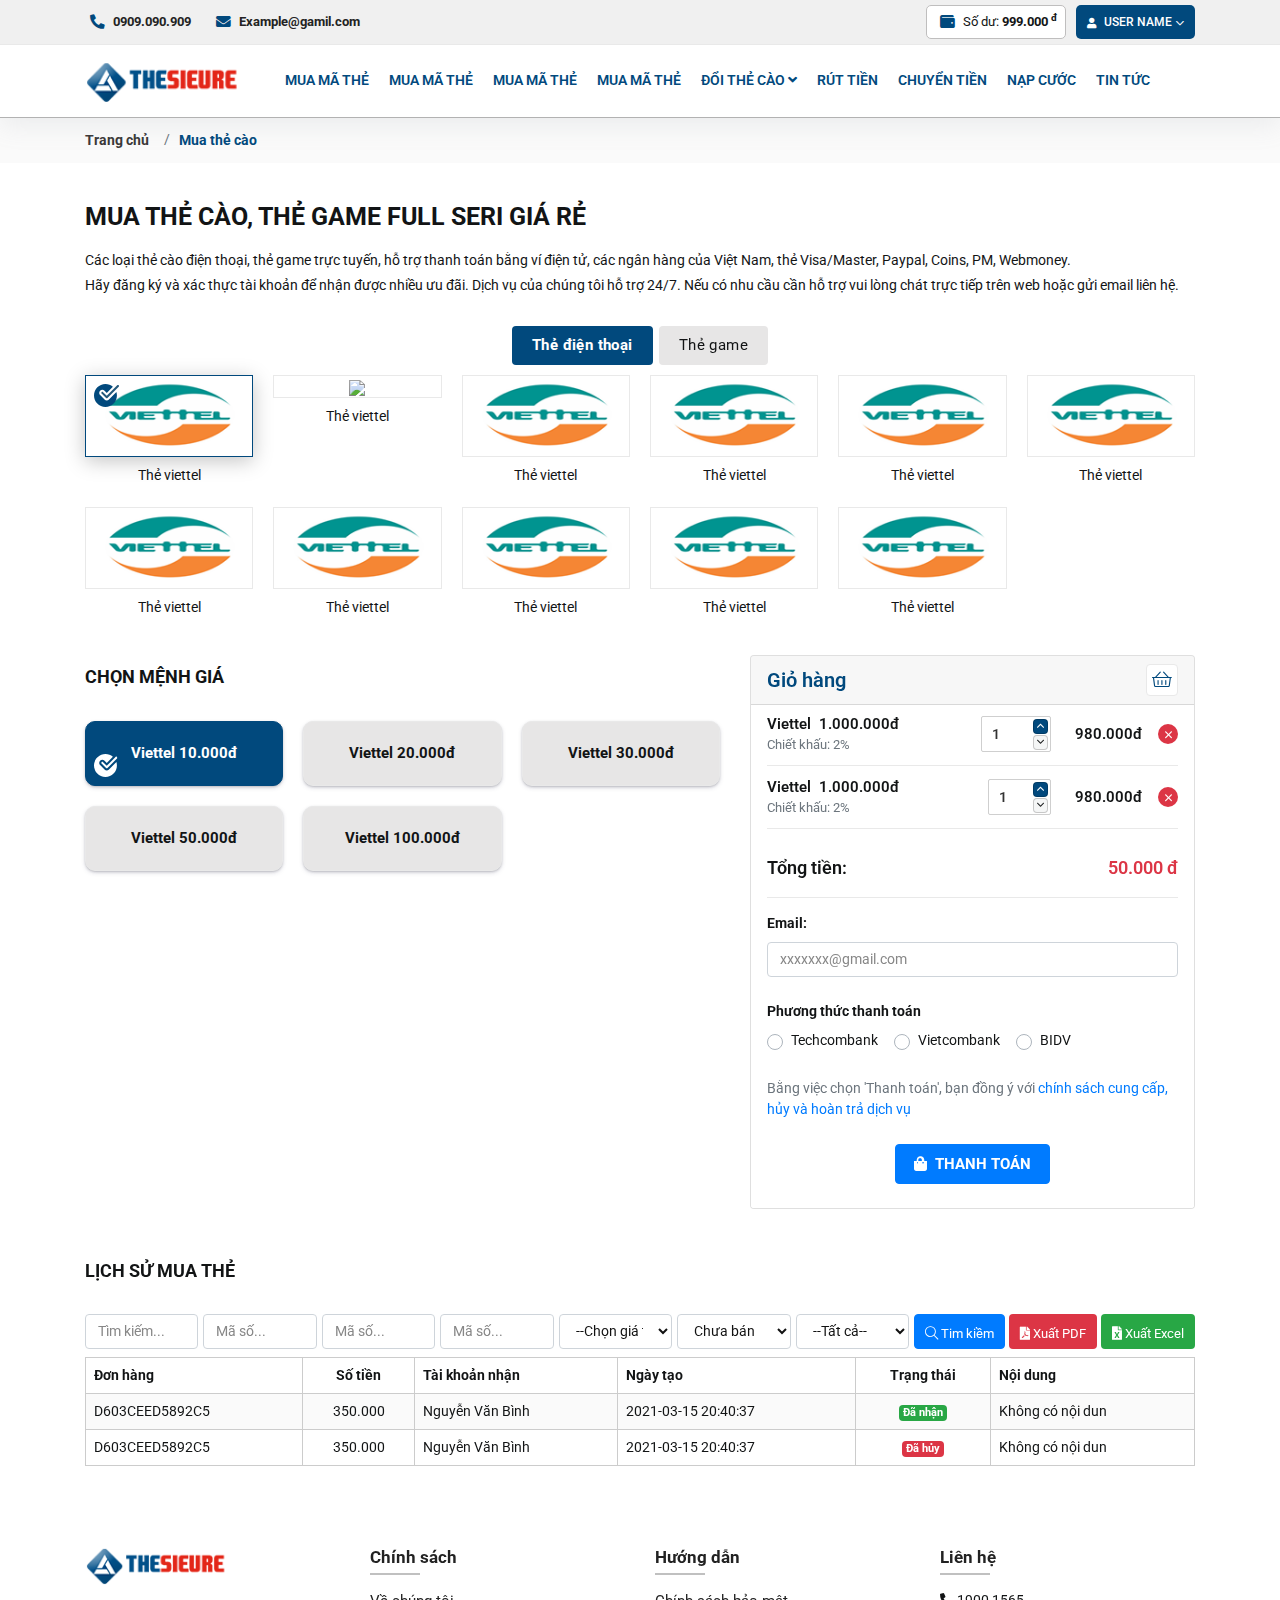
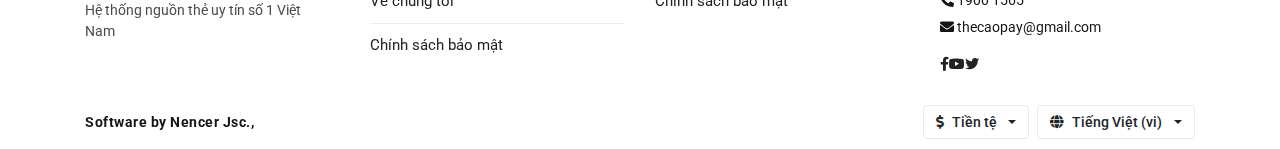
==== mua-ma-the.html @ 8dbbf6b9 "Update" ====
<!DOCTYPE html>
<html lang="vi">
<head>
    <meta charset="UTF-8">
    <meta name="viewport"
          content="width=device-width, user-scalable=no, initial-scale=1.0, maximum-scale=1.0, minimum-scale=1.0">

    <title>Thẻ siêu rẻ V2</title>
    <meta name="description" content="Thẻ siêu rẻ V2">
    <meta name="author" content="">

    <meta property="og:title" content="Thẻ siêu rẻ V2">
    <meta property="og:type" content="website">
    <meta property="og:url" content="">
    <meta property="og:description" content="Thẻ siêu rẻ V2">
    <meta property="og:image" content="">

    <link rel="icon" href="/assets/images/favicon.png">
    <link rel="apple-touch-icon" href="/assets/images/favicon.png">

    <style>
        :root {
            --primary-color: #01497D;
            --primary-rgb: 1, 73, 125;
            --primary-hover: #0e68a9;
            --secondary-color: #E42D1F;
            --secondary-rgb: 228, 45, 31;
            --secondary-hover: #f03c2e;
            --color-body: #fafafa;
            --color-border: #e9e9e9;
            --color-dark: #121415;
            --color-dark-gray: #444748;
            --color-gray: #6a6868;
            --transition: .3s all ease-in-out;
        }
    </style>
    <link rel="stylesheet"
          href="https://fonts.googleapis.com/css2?family=Roboto:ital,wght@0,300;0,400;0,500;0,700;1,300;1,400;1,500;1,700&display=swap">
    <link rel="stylesheet" href="./assets/plugins/bootstrap/bootstrap.min.css">
    <link rel="stylesheet" href="./assets/plugins/fancybox/fancybox.min.css">
    <link rel="stylesheet" href="./assets/plugins/swiper/swiper-bundle.min.css">
    <link rel="stylesheet" href="./assets/plugins/select2/css/select2.min.css">
    <link rel="stylesheet" href="./assets/plugins/waves/waves.min.css">
    <link rel="stylesheet" href="./assets/plugins/sweetalert2/sweetalert2.min.css">
    <link rel="stylesheet" href="./assets/fonts/fontawesome/css/all.min.css">
    <link rel="stylesheet" href="./assets/css/style.css">
</head>
<body>

<header id="header" class="header">
    <div class="header-top">
        <div class="container">
            <div class="row align-items-center">
                <div class="col-md-6">
                    <div class="header-inner_contact d-lg-flex align-items-center justify-content-start">
                        <div class="header-inner_contact__item">
                            <a href="tel:0909090909">
                                <span>
                                    <i class="fas fa-phone-alt"></i>
                                </span>
                                0909.090.909
                            </a>
                        </div>
                        <div class="header-inner_contact__item">
                            <a href="mailto:example@gmail.com">
                                <span>
                                    <i class="fas fa-envelope"></i>
                                </span>
                                Example@gamil.com
                            </a>
                        </div>
                    </div>
                </div>
                <div class="col-md-6">
                    <div class="header-inner_user d-lg-flex align-items-center justify-content-end">
                        <div class="header-inner_user__item d-none">
                            <a href="dang-nhap.html" class="btn btn-login waves-effect waves-light">
                                <i class="fas fa-sign-in-alt mr-2"></i>
                                Đăng nhập
                            </a>
                        </div>
                        <div class="header-inner_user__item d-none">
                            <a href="dang-ky.html" class="btn btn-register waves-effect waves-light">
                                <i class="fas fa-user-plus mr-2"></i>
                                Đăng ký
                            </a>
                        </div>
                        <div class="header-inner_user__item">
                            <span class="header-inner_user__price">
                                <span>
                                    <i class="fas fa-wallet"></i>
                                </span>
                                Số dư:&nbsp;
                                <b>999.000 <sup>đ</sup></b>
                            </span>
                        </div>
                        <div class="header-inner_user__item">
                            <button type="button" class="btn btn-login waves-effect waves-light">
                                <i class="fas fa-user mr-2"></i>
                                User name
                                <i class="fal fa-angle-down btn-arrow ml-1"></i>
                            </button>
                            <ul class="list-unstyled mb-0">
                                <li>
                                    <a href="">
                                        <i class="fas fa-caret-right"></i>
                                        Thông tin tài khoản
                                    </a>
                                </li>
                                <li>
                                    <a href="">
                                        <i class="fas fa-caret-right"></i>
                                        Quỹ số dư
                                    </a>
                                </li>
                                <li>
                                    <a href="">
                                        <i class="fas fa-caret-right"></i>
                                        Kết nối API
                                    </a>
                                </li>
                                <li>
                                    <a href="">
                                        <i class="fas fa-caret-right"></i>
                                        Lịch sử mua thẻ
                                    </a>
                                </li>
                                <li>
                                    <a href="">
                                        <i class="fas fa-caret-right"></i>
                                        Nạp quỹ
                                    </a>
                                </li>
                                <li>
                                    <a href="">
                                        <i class="fas fa-caret-right"></i>
                                        Rút quỹ
                                    </a>
                                </li>
                            </ul>
                        </div>
                    </div>
                </div>
            </div>
        </div>
    </div>
    <div class="header-inner">
        <div class="container">
            <div class="row align-items-center">
                <div class="col-lg-2">
                    <div class="header-inner_logo">
                        <a href="index.html">
                            <img class="header-inner_logo__image" src="./assets/images/logo.png" alt="">
                        </a>
                        <div id="user-mobile" class="header-inner_mobile__user d-block d-lg-none">
                            <a id="call-user_mobile" href="javascript:void(0)">
                                <i class="fas fa-user"></i>
                                User name
                            </a>
                            <ul class="list-unstyled mb-0">
                                <!--
                                <li>
                                    <a href="dang-nhap.html">Đăng nhập</a>
                                </li>
                                <li>
                                    <a href="dang-ky.html">Đăng ký</a>
                                </li>
                                -->
                                <li class="wallet">
                                    <span>
                                        <i class="fas fa-wallet"></i>
                                    </span>
                                    Số dư:&nbsp;
                                    <b>999.000 <sup>đ</sup></b>
                                </li>
                                <li>
                                    <a href="">
                                        <i class="fas fa-caret-right"></i>
                                        Thông tin tài khoản
                                    </a>
                                </li>
                                <li>
                                    <a href="">
                                        <i class="fas fa-caret-right"></i>
                                        Quỹ số dư
                                    </a>
                                </li>
                                <li>
                                    <a href="">
                                        <i class="fas fa-caret-right"></i>
                                        Kết nối API
                                    </a>
                                </li>
                                <li>
                                    <a href="">
                                        <i class="fas fa-caret-right"></i>
                                        Lịch sử mua thẻ
                                    </a>
                                </li>
                                <li>
                                    <a href="">
                                        <i class="fas fa-caret-right"></i>
                                        Nạp quỹ
                                    </a>
                                </li>
                                <li>
                                    <a href="">
                                        <i class="fas fa-caret-right"></i>
                                        Rút quỹ
                                    </a>
                                </li>
                            </ul>
                        </div>
                        <div class="header-inner_hamburger d-block d-lg-none">
                            <button type="button" class="no-animation" id="call-header_mobile">
                                <span></span>
                                <span></span>
                                <span></span>
                            </button>
                        </div>
                    </div>
                </div>
                <div class="col-lg-10 mobile-no_relative">
                    <div class="d-lg-flex align-items-center justify-content-between">
                        <div class="header-inner_nav">
                            <ul class="list-unstyled mb-0" id="hasMenuTopUp">
                                <li>
                                    <a href="mua-ma-the.html">
                                        Mua mã thẻ
                                    </a>
                                </li>
                                <li>
                                    <a href="mua-ma-the.html">
                                        Mua mã thẻ
                                    </a>
                                </li>
                                <li>
                                    <a href="mua-ma-the.html">
                                        Mua mã thẻ
                                    </a>
                                </li>
                                <li>
                                    <a href="mua-ma-the.html">
                                        Mua mã thẻ
                                    </a>
                                </li>
                                <li>
                                    <a href="doi-the-cao.html">
                                        Đổi thẻ cào
                                        <i class="fas fa-angle-down"></i>
                                    </a>
                                    <ul class="list-unstyled mb-0">
                                        <li>
                                            <a href="">
                                                Đổi thẻ cào
                                            </a>
                                        </li>
                                        <li>
                                            <a href="#">
                                                Đổi thẻ cào
                                            </a>
                                        </li>
                                        <li>
                                            <a href="#">
                                                Đổi thẻ cào
                                            </a>
                                        </li>
                                        <li>
                                            <a href="#">
                                                Đổi thẻ cào
                                            </a>
                                        </li>
                                        <li>
                                            <a href="#">
                                                Đổi thẻ cào
                                            </a>
                                        </li>
                                    </ul>
                                </li>
                                <li>
                                    <a href="rut-tien.html">
                                        Rút tiền
                                    </a>
                                </li>
                                <li>
                                    <a href="chuyen-tien.html">
                                        Chuyển tiền
                                    </a>
                                </li>
                                <li>
                                    <a href="nap-cuoc.html">
                                        Nạp cước
                                    </a>
                                </li>
                                <li>
                                    <a href="tin-tuc.html">
                                        Tin tức
                                    </a>
                                </li>
                            </ul>
                        </div>
                        <div class="header-overlay" id="header-overlay"></div>
                    </div>
                </div>
            </div>
        </div>
    </div>
</header>

<div id="main" class="main">
    <div class="section-breadcrumb">
        <div class="container">
            <div class="row">
                <div class="col-12">
                    <ol class="breadcrumb">
                        <li class="breadcrumb-item">
                            <a href="index.html">Trang chủ</a>
                        </li>
                        <li class="breadcrumb-item active"><span>Mua thẻ cào</span></li>
                    </ol>
                </div>
            </div>
        </div>
    </div>
    <div class="section-gap">
        <div class="container">
            <div class="row">
                <div class="col-12">
                    <div class="section-heading">
                        <h1 class="section-heading_title text-left">
                            MUA THẺ CÀO, THẺ GAME FULL SERI GIÁ RẺ
                        </h1>
                        <div class="section-heading_desc">
                            <p>Các loại thẻ cào điện thoại, thẻ game trực tuyến, hỗ trợ thanh toán bằng ví điện tử, các
                                ngân hàng của Việt Nam, thẻ Visa/Master, Paypal, Coins, PM, Webmoney.
                            <p>Hãy đăng ký và xác thực tài khoản để nhận được nhiều ưu đãi. Dịch vụ của chúng tôi hỗ trợ
                                24/7. Nếu có nhu cầu cần hỗ trợ vui lòng chát trực tiếp trên web hoặc gửi email liên hệ.
                            </p>
                        </div>
                    </div>
                </div>
            </div>
            <div class="row">
                <div class="col-md-12">
                    <div class="section-tab section-page_tab">
                        <ul class="nav nav-tabs">
                            <li class="nav-item">
                                <a class="nav-link active" id="mobi-tab" data-toggle="tab" href="#mobi">
                                    Thẻ điện thoại
                                </a>
                            </li>
                            <li class="nav-item">
                                <a class="nav-link" id="game-tab" data-toggle="tab" href="#game">
                                    Thẻ game
                                </a>
                            </li>
                        </ul>
                    </div>
                    <div class="tab-content section-tab_content">
                        <div class="tab-pane fade active show" id="mobi">
                            <div class="row row-10 row-cols-lg-6 row-cols-md-4 row-cols-2">
                                <div class="col">
                                    <div class="mb-3 card-change_new">
                                        <div class="card-change active" data-toggle="tab" href="#option11">
                                            <img src="./assets/images/card/the-viettel.png">
                                            <svg width="30" height="28" viewBox="0 0 30 28" fill="none"
                                                 xmlns="http://www.w3.org/2000/svg">
                                                <path d="M17.9636 18.8194C17.2561 19.5282 16.3136 19.9183 15.3123 19.9183C14.3111 19.9183 13.3686 19.5282 12.6612 18.8194L7.34863 13.5071C6.64002 12.7994 6.25001 11.8571 6.25001 10.8558C6.25001 9.85442 6.64002 8.91213 7.34863 8.20466C8.0561 7.49582 8.99862 7.10581 9.99997 7.10581C11.0011 7.10581 11.9436 7.49582 12.6511 8.20466L15.3123 10.8645L22.6586 3.51835C20.2586 1.47217 17.1511 0.230957 13.7499 0.230957C6.15617 0.230957 0 6.38713 0 13.9807C0 21.5744 6.15617 27.7306 13.7499 27.7306C21.3435 27.7306 27.4996 21.5744 27.4996 13.9807C27.4996 12.5595 27.2836 11.1895 26.8835 9.89951L17.9636 18.8194Z"
                                                      fill="var(--primary-color)"/>
                                                <path d="M15.3123 17.4181C14.9923 17.4181 14.6723 17.2956 14.4286 17.0519L9.11627 11.7394C8.62738 11.2507 8.62738 10.4606 9.11627 9.97195C9.60493 9.48307 10.3948 9.48307 10.8837 9.97195L15.3123 14.4005L27.8661 1.84696C28.3547 1.3583 29.1446 1.3583 29.6335 1.84696C30.1221 2.33585 30.1221 3.12571 29.6335 3.6146L16.196 17.0519C15.9524 17.2956 15.6322 17.4181 15.3123 17.4181Z"
                                                      fill="#25597B"/>
                                            </svg>
                                        </div>
                                        <div class="card-change_title">
                                            <a href="">
                                                Thẻ viettel
                                            </a>
                                        </div>
                                    </div>
                                </div>
                                <div class="col">
                                    <div class="mb-3 card-change_new">
                                        <div class="card-change" data-toggle="tab" href="#option12">
                                            <img src="https://thedientu.com/storage/userfiles/images/thecao/the-oncash.png">
                                            <svg width="30" height="28" viewBox="0 0 30 28" fill="none"
                                                 xmlns="http://www.w3.org/2000/svg">
                                                <path d="M17.9636 18.8194C17.2561 19.5282 16.3136 19.9183 15.3123 19.9183C14.3111 19.9183 13.3686 19.5282 12.6612 18.8194L7.34863 13.5071C6.64002 12.7994 6.25001 11.8571 6.25001 10.8558C6.25001 9.85442 6.64002 8.91213 7.34863 8.20466C8.0561 7.49582 8.99862 7.10581 9.99997 7.10581C11.0011 7.10581 11.9436 7.49582 12.6511 8.20466L15.3123 10.8645L22.6586 3.51835C20.2586 1.47217 17.1511 0.230957 13.7499 0.230957C6.15617 0.230957 0 6.38713 0 13.9807C0 21.5744 6.15617 27.7306 13.7499 27.7306C21.3435 27.7306 27.4996 21.5744 27.4996 13.9807C27.4996 12.5595 27.2836 11.1895 26.8835 9.89951L17.9636 18.8194Z"
                                                      fill="var(--primary-color)"/>
                                                <path d="M15.3123 17.4181C14.9923 17.4181 14.6723 17.2956 14.4286 17.0519L9.11627 11.7394C8.62738 11.2507 8.62738 10.4606 9.11627 9.97195C9.60493 9.48307 10.3948 9.48307 10.8837 9.97195L15.3123 14.4005L27.8661 1.84696C28.3547 1.3583 29.1446 1.3583 29.6335 1.84696C30.1221 2.33585 30.1221 3.12571 29.6335 3.6146L16.196 17.0519C15.9524 17.2956 15.6322 17.4181 15.3123 17.4181Z"
                                                      fill="#25597B"/>
                                            </svg>
                                        </div>
                                        <div class="card-change_title">
                                            <a href="">
                                                Thẻ viettel
                                            </a>
                                        </div>
                                    </div>
                                </div>
                                <div class="col">
                                    <div class="mb-3 card-change_new">
                                        <div class="card-change" data-toggle="tab" href="#option12">
                                            <img src="./assets/images/card/the-viettel.png">
                                            <svg width="30" height="28" viewBox="0 0 30 28" fill="none"
                                                 xmlns="http://www.w3.org/2000/svg">
                                                <path d="M17.9636 18.8194C17.2561 19.5282 16.3136 19.9183 15.3123 19.9183C14.3111 19.9183 13.3686 19.5282 12.6612 18.8194L7.34863 13.5071C6.64002 12.7994 6.25001 11.8571 6.25001 10.8558C6.25001 9.85442 6.64002 8.91213 7.34863 8.20466C8.0561 7.49582 8.99862 7.10581 9.99997 7.10581C11.0011 7.10581 11.9436 7.49582 12.6511 8.20466L15.3123 10.8645L22.6586 3.51835C20.2586 1.47217 17.1511 0.230957 13.7499 0.230957C6.15617 0.230957 0 6.38713 0 13.9807C0 21.5744 6.15617 27.7306 13.7499 27.7306C21.3435 27.7306 27.4996 21.5744 27.4996 13.9807C27.4996 12.5595 27.2836 11.1895 26.8835 9.89951L17.9636 18.8194Z"
                                                      fill="var(--primary-color)"/>
                                                <path d="M15.3123 17.4181C14.9923 17.4181 14.6723 17.2956 14.4286 17.0519L9.11627 11.7394C8.62738 11.2507 8.62738 10.4606 9.11627 9.97195C9.60493 9.48307 10.3948 9.48307 10.8837 9.97195L15.3123 14.4005L27.8661 1.84696C28.3547 1.3583 29.1446 1.3583 29.6335 1.84696C30.1221 2.33585 30.1221 3.12571 29.6335 3.6146L16.196 17.0519C15.9524 17.2956 15.6322 17.4181 15.3123 17.4181Z"
                                                      fill="#25597B"/>
                                            </svg>
                                        </div>
                                        <div class="card-change_title">
                                            <a href="">
                                                Thẻ viettel
                                            </a>
                                        </div>
                                    </div>
                                </div>
                                <div class="col">
                                    <div class="mb-3 card-change_new">
                                        <div class="card-change" data-toggle="tab" href="#option12">
                                            <img src="./assets/images/card/the-viettel.png">
                                            <svg width="30" height="28" viewBox="0 0 30 28" fill="none"
                                                 xmlns="http://www.w3.org/2000/svg">
                                                <path d="M17.9636 18.8194C17.2561 19.5282 16.3136 19.9183 15.3123 19.9183C14.3111 19.9183 13.3686 19.5282 12.6612 18.8194L7.34863 13.5071C6.64002 12.7994 6.25001 11.8571 6.25001 10.8558C6.25001 9.85442 6.64002 8.91213 7.34863 8.20466C8.0561 7.49582 8.99862 7.10581 9.99997 7.10581C11.0011 7.10581 11.9436 7.49582 12.6511 8.20466L15.3123 10.8645L22.6586 3.51835C20.2586 1.47217 17.1511 0.230957 13.7499 0.230957C6.15617 0.230957 0 6.38713 0 13.9807C0 21.5744 6.15617 27.7306 13.7499 27.7306C21.3435 27.7306 27.4996 21.5744 27.4996 13.9807C27.4996 12.5595 27.2836 11.1895 26.8835 9.89951L17.9636 18.8194Z"
                                                      fill="var(--primary-color)"/>
                                                <path d="M15.3123 17.4181C14.9923 17.4181 14.6723 17.2956 14.4286 17.0519L9.11627 11.7394C8.62738 11.2507 8.62738 10.4606 9.11627 9.97195C9.60493 9.48307 10.3948 9.48307 10.8837 9.97195L15.3123 14.4005L27.8661 1.84696C28.3547 1.3583 29.1446 1.3583 29.6335 1.84696C30.1221 2.33585 30.1221 3.12571 29.6335 3.6146L16.196 17.0519C15.9524 17.2956 15.6322 17.4181 15.3123 17.4181Z"
                                                      fill="#25597B"/>
                                            </svg>
                                        </div>
                                        <div class="card-change_title">
                                            <a href="">
                                                Thẻ viettel
                                            </a>
                                        </div>
                                    </div>
                                </div>
                                <div class="col">
                                    <div class="mb-3 card-change_new">
                                        <div class="card-change" data-toggle="tab" href="#option12">
                                            <img src="./assets/images/card/the-viettel.png">
                                            <svg width="30" height="28" viewBox="0 0 30 28" fill="none"
                                                 xmlns="http://www.w3.org/2000/svg">
                                                <path d="M17.9636 18.8194C17.2561 19.5282 16.3136 19.9183 15.3123 19.9183C14.3111 19.9183 13.3686 19.5282 12.6612 18.8194L7.34863 13.5071C6.64002 12.7994 6.25001 11.8571 6.25001 10.8558C6.25001 9.85442 6.64002 8.91213 7.34863 8.20466C8.0561 7.49582 8.99862 7.10581 9.99997 7.10581C11.0011 7.10581 11.9436 7.49582 12.6511 8.20466L15.3123 10.8645L22.6586 3.51835C20.2586 1.47217 17.1511 0.230957 13.7499 0.230957C6.15617 0.230957 0 6.38713 0 13.9807C0 21.5744 6.15617 27.7306 13.7499 27.7306C21.3435 27.7306 27.4996 21.5744 27.4996 13.9807C27.4996 12.5595 27.2836 11.1895 26.8835 9.89951L17.9636 18.8194Z"
                                                      fill="var(--primary-color)"/>
                                                <path d="M15.3123 17.4181C14.9923 17.4181 14.6723 17.2956 14.4286 17.0519L9.11627 11.7394C8.62738 11.2507 8.62738 10.4606 9.11627 9.97195C9.60493 9.48307 10.3948 9.48307 10.8837 9.97195L15.3123 14.4005L27.8661 1.84696C28.3547 1.3583 29.1446 1.3583 29.6335 1.84696C30.1221 2.33585 30.1221 3.12571 29.6335 3.6146L16.196 17.0519C15.9524 17.2956 15.6322 17.4181 15.3123 17.4181Z"
                                                      fill="#25597B"/>
                                            </svg>
                                        </div>
                                        <div class="card-change_title">
                                            <a href="">
                                                Thẻ viettel
                                            </a>
                                        </div>
                                    </div>
                                </div>
                                <div class="col">
                                    <div class="mb-3 card-change_new">
                                        <div class="card-change" data-toggle="tab" href="#option12">
                                            <img src="./assets/images/card/the-viettel.png">
                                            <svg width="30" height="28" viewBox="0 0 30 28" fill="none"
                                                 xmlns="http://www.w3.org/2000/svg">
                                                <path d="M17.9636 18.8194C17.2561 19.5282 16.3136 19.9183 15.3123 19.9183C14.3111 19.9183 13.3686 19.5282 12.6612 18.8194L7.34863 13.5071C6.64002 12.7994 6.25001 11.8571 6.25001 10.8558C6.25001 9.85442 6.64002 8.91213 7.34863 8.20466C8.0561 7.49582 8.99862 7.10581 9.99997 7.10581C11.0011 7.10581 11.9436 7.49582 12.6511 8.20466L15.3123 10.8645L22.6586 3.51835C20.2586 1.47217 17.1511 0.230957 13.7499 0.230957C6.15617 0.230957 0 6.38713 0 13.9807C0 21.5744 6.15617 27.7306 13.7499 27.7306C21.3435 27.7306 27.4996 21.5744 27.4996 13.9807C27.4996 12.5595 27.2836 11.1895 26.8835 9.89951L17.9636 18.8194Z"
                                                      fill="var(--primary-color)"/>
                                                <path d="M15.3123 17.4181C14.9923 17.4181 14.6723 17.2956 14.4286 17.0519L9.11627 11.7394C8.62738 11.2507 8.62738 10.4606 9.11627 9.97195C9.60493 9.48307 10.3948 9.48307 10.8837 9.97195L15.3123 14.4005L27.8661 1.84696C28.3547 1.3583 29.1446 1.3583 29.6335 1.84696C30.1221 2.33585 30.1221 3.12571 29.6335 3.6146L16.196 17.0519C15.9524 17.2956 15.6322 17.4181 15.3123 17.4181Z"
                                                      fill="#25597B"/>
                                            </svg>
                                        </div>
                                        <div class="card-change_title">
                                            <a href="">
                                                Thẻ viettel
                                            </a>
                                        </div>
                                    </div>
                                </div>
                                <div class="col">
                                    <div class="mb-3 card-change_new">
                                        <div class="card-change" data-toggle="tab" href="#option12">
                                            <img src="./assets/images/card/the-viettel.png">
                                            <svg width="30" height="28" viewBox="0 0 30 28" fill="none"
                                                 xmlns="http://www.w3.org/2000/svg">
                                                <path d="M17.9636 18.8194C17.2561 19.5282 16.3136 19.9183 15.3123 19.9183C14.3111 19.9183 13.3686 19.5282 12.6612 18.8194L7.34863 13.5071C6.64002 12.7994 6.25001 11.8571 6.25001 10.8558C6.25001 9.85442 6.64002 8.91213 7.34863 8.20466C8.0561 7.49582 8.99862 7.10581 9.99997 7.10581C11.0011 7.10581 11.9436 7.49582 12.6511 8.20466L15.3123 10.8645L22.6586 3.51835C20.2586 1.47217 17.1511 0.230957 13.7499 0.230957C6.15617 0.230957 0 6.38713 0 13.9807C0 21.5744 6.15617 27.7306 13.7499 27.7306C21.3435 27.7306 27.4996 21.5744 27.4996 13.9807C27.4996 12.5595 27.2836 11.1895 26.8835 9.89951L17.9636 18.8194Z"
                                                      fill="var(--primary-color)"/>
                                                <path d="M15.3123 17.4181C14.9923 17.4181 14.6723 17.2956 14.4286 17.0519L9.11627 11.7394C8.62738 11.2507 8.62738 10.4606 9.11627 9.97195C9.60493 9.48307 10.3948 9.48307 10.8837 9.97195L15.3123 14.4005L27.8661 1.84696C28.3547 1.3583 29.1446 1.3583 29.6335 1.84696C30.1221 2.33585 30.1221 3.12571 29.6335 3.6146L16.196 17.0519C15.9524 17.2956 15.6322 17.4181 15.3123 17.4181Z"
                                                      fill="#25597B"/>
                                            </svg>
                                        </div>
                                        <div class="card-change_title">
                                            <a href="">
                                                Thẻ viettel
                                            </a>
                                        </div>
                                    </div>
                                </div>
                                <div class="col">
                                    <div class="mb-3 card-change_new">
                                        <div class="card-change" data-toggle="tab" href="#option12">
                                            <img src="./assets/images/card/the-viettel.png">
                                            <svg width="30" height="28" viewBox="0 0 30 28" fill="none"
                                                 xmlns="http://www.w3.org/2000/svg">
                                                <path d="M17.9636 18.8194C17.2561 19.5282 16.3136 19.9183 15.3123 19.9183C14.3111 19.9183 13.3686 19.5282 12.6612 18.8194L7.34863 13.5071C6.64002 12.7994 6.25001 11.8571 6.25001 10.8558C6.25001 9.85442 6.64002 8.91213 7.34863 8.20466C8.0561 7.49582 8.99862 7.10581 9.99997 7.10581C11.0011 7.10581 11.9436 7.49582 12.6511 8.20466L15.3123 10.8645L22.6586 3.51835C20.2586 1.47217 17.1511 0.230957 13.7499 0.230957C6.15617 0.230957 0 6.38713 0 13.9807C0 21.5744 6.15617 27.7306 13.7499 27.7306C21.3435 27.7306 27.4996 21.5744 27.4996 13.9807C27.4996 12.5595 27.2836 11.1895 26.8835 9.89951L17.9636 18.8194Z"
                                                      fill="var(--primary-color)"/>
                                                <path d="M15.3123 17.4181C14.9923 17.4181 14.6723 17.2956 14.4286 17.0519L9.11627 11.7394C8.62738 11.2507 8.62738 10.4606 9.11627 9.97195C9.60493 9.48307 10.3948 9.48307 10.8837 9.97195L15.3123 14.4005L27.8661 1.84696C28.3547 1.3583 29.1446 1.3583 29.6335 1.84696C30.1221 2.33585 30.1221 3.12571 29.6335 3.6146L16.196 17.0519C15.9524 17.2956 15.6322 17.4181 15.3123 17.4181Z"
                                                      fill="#25597B"/>
                                            </svg>
                                        </div>
                                        <div class="card-change_title">
                                            <a href="">
                                                Thẻ viettel
                                            </a>
                                        </div>
                                    </div>
                                </div>
                                <div class="col">
                                    <div class="mb-3 card-change_new">
                                        <div class="card-change" data-toggle="tab" href="#option12">
                                            <img src="./assets/images/card/the-viettel.png">
                                            <svg width="30" height="28" viewBox="0 0 30 28" fill="none"
                                                 xmlns="http://www.w3.org/2000/svg">
                                                <path d="M17.9636 18.8194C17.2561 19.5282 16.3136 19.9183 15.3123 19.9183C14.3111 19.9183 13.3686 19.5282 12.6612 18.8194L7.34863 13.5071C6.64002 12.7994 6.25001 11.8571 6.25001 10.8558C6.25001 9.85442 6.64002 8.91213 7.34863 8.20466C8.0561 7.49582 8.99862 7.10581 9.99997 7.10581C11.0011 7.10581 11.9436 7.49582 12.6511 8.20466L15.3123 10.8645L22.6586 3.51835C20.2586 1.47217 17.1511 0.230957 13.7499 0.230957C6.15617 0.230957 0 6.38713 0 13.9807C0 21.5744 6.15617 27.7306 13.7499 27.7306C21.3435 27.7306 27.4996 21.5744 27.4996 13.9807C27.4996 12.5595 27.2836 11.1895 26.8835 9.89951L17.9636 18.8194Z"
                                                      fill="var(--primary-color)"/>
                                                <path d="M15.3123 17.4181C14.9923 17.4181 14.6723 17.2956 14.4286 17.0519L9.11627 11.7394C8.62738 11.2507 8.62738 10.4606 9.11627 9.97195C9.60493 9.48307 10.3948 9.48307 10.8837 9.97195L15.3123 14.4005L27.8661 1.84696C28.3547 1.3583 29.1446 1.3583 29.6335 1.84696C30.1221 2.33585 30.1221 3.12571 29.6335 3.6146L16.196 17.0519C15.9524 17.2956 15.6322 17.4181 15.3123 17.4181Z"
                                                      fill="#25597B"/>
                                            </svg>
                                        </div>
                                        <div class="card-change_title">
                                            <a href="">
                                                Thẻ viettel
                                            </a>
                                        </div>
                                    </div>
                                </div>
                                <div class="col">
                                    <div class="mb-3 card-change_new">
                                        <div class="card-change" data-toggle="tab" href="#option12">
                                            <img src="./assets/images/card/the-viettel.png">
                                            <svg width="30" height="28" viewBox="0 0 30 28" fill="none"
                                                 xmlns="http://www.w3.org/2000/svg">
                                                <path d="M17.9636 18.8194C17.2561 19.5282 16.3136 19.9183 15.3123 19.9183C14.3111 19.9183 13.3686 19.5282 12.6612 18.8194L7.34863 13.5071C6.64002 12.7994 6.25001 11.8571 6.25001 10.8558C6.25001 9.85442 6.64002 8.91213 7.34863 8.20466C8.0561 7.49582 8.99862 7.10581 9.99997 7.10581C11.0011 7.10581 11.9436 7.49582 12.6511 8.20466L15.3123 10.8645L22.6586 3.51835C20.2586 1.47217 17.1511 0.230957 13.7499 0.230957C6.15617 0.230957 0 6.38713 0 13.9807C0 21.5744 6.15617 27.7306 13.7499 27.7306C21.3435 27.7306 27.4996 21.5744 27.4996 13.9807C27.4996 12.5595 27.2836 11.1895 26.8835 9.89951L17.9636 18.8194Z"
                                                      fill="var(--primary-color)"/>
                                                <path d="M15.3123 17.4181C14.9923 17.4181 14.6723 17.2956 14.4286 17.0519L9.11627 11.7394C8.62738 11.2507 8.62738 10.4606 9.11627 9.97195C9.60493 9.48307 10.3948 9.48307 10.8837 9.97195L15.3123 14.4005L27.8661 1.84696C28.3547 1.3583 29.1446 1.3583 29.6335 1.84696C30.1221 2.33585 30.1221 3.12571 29.6335 3.6146L16.196 17.0519C15.9524 17.2956 15.6322 17.4181 15.3123 17.4181Z"
                                                      fill="#25597B"/>
                                            </svg>
                                        </div>
                                        <div class="card-change_title">
                                            <a href="">
                                                Thẻ viettel
                                            </a>
                                        </div>
                                    </div>
                                </div>
                                <div class="col">
                                    <div class="mb-3 card-change_new">
                                        <div class="card-change" data-toggle="tab" href="#option12">
                                            <img src="./assets/images/card/the-viettel.png">
                                            <svg width="30" height="28" viewBox="0 0 30 28" fill="none"
                                                 xmlns="http://www.w3.org/2000/svg">
                                                <path d="M17.9636 18.8194C17.2561 19.5282 16.3136 19.9183 15.3123 19.9183C14.3111 19.9183 13.3686 19.5282 12.6612 18.8194L7.34863 13.5071C6.64002 12.7994 6.25001 11.8571 6.25001 10.8558C6.25001 9.85442 6.64002 8.91213 7.34863 8.20466C8.0561 7.49582 8.99862 7.10581 9.99997 7.10581C11.0011 7.10581 11.9436 7.49582 12.6511 8.20466L15.3123 10.8645L22.6586 3.51835C20.2586 1.47217 17.1511 0.230957 13.7499 0.230957C6.15617 0.230957 0 6.38713 0 13.9807C0 21.5744 6.15617 27.7306 13.7499 27.7306C21.3435 27.7306 27.4996 21.5744 27.4996 13.9807C27.4996 12.5595 27.2836 11.1895 26.8835 9.89951L17.9636 18.8194Z"
                                                      fill="var(--primary-color)"/>
                                                <path d="M15.3123 17.4181C14.9923 17.4181 14.6723 17.2956 14.4286 17.0519L9.11627 11.7394C8.62738 11.2507 8.62738 10.4606 9.11627 9.97195C9.60493 9.48307 10.3948 9.48307 10.8837 9.97195L15.3123 14.4005L27.8661 1.84696C28.3547 1.3583 29.1446 1.3583 29.6335 1.84696C30.1221 2.33585 30.1221 3.12571 29.6335 3.6146L16.196 17.0519C15.9524 17.2956 15.6322 17.4181 15.3123 17.4181Z"
                                                      fill="#25597B"/>
                                            </svg>
                                        </div>
                                        <div class="card-change_title">
                                            <a href="">
                                                Thẻ viettel
                                            </a>
                                        </div>
                                    </div>
                                </div>
                            </div>
                        </div>
                        <div class="tab-pane fade" id="game">
                            <div class="row row-10 row-cols-lg-6 row-cols-md-2 row-cols-2">
                                <div class="col">
                                    <div class="mb-3 card-change_new">
                                        <div class="card-change active" data-toggle="tab" href="#option11">
                                            <img src="./assets/images/card/the-viettel.png">
                                            <svg width="30" height="28" viewBox="0 0 30 28" fill="none"
                                                 xmlns="http://www.w3.org/2000/svg">
                                                <path d="M17.9636 18.8194C17.2561 19.5282 16.3136 19.9183 15.3123 19.9183C14.3111 19.9183 13.3686 19.5282 12.6612 18.8194L7.34863 13.5071C6.64002 12.7994 6.25001 11.8571 6.25001 10.8558C6.25001 9.85442 6.64002 8.91213 7.34863 8.20466C8.0561 7.49582 8.99862 7.10581 9.99997 7.10581C11.0011 7.10581 11.9436 7.49582 12.6511 8.20466L15.3123 10.8645L22.6586 3.51835C20.2586 1.47217 17.1511 0.230957 13.7499 0.230957C6.15617 0.230957 0 6.38713 0 13.9807C0 21.5744 6.15617 27.7306 13.7499 27.7306C21.3435 27.7306 27.4996 21.5744 27.4996 13.9807C27.4996 12.5595 27.2836 11.1895 26.8835 9.89951L17.9636 18.8194Z"
                                                      fill="var(--primary-color)"/>
                                                <path d="M15.3123 17.4181C14.9923 17.4181 14.6723 17.2956 14.4286 17.0519L9.11627 11.7394C8.62738 11.2507 8.62738 10.4606 9.11627 9.97195C9.60493 9.48307 10.3948 9.48307 10.8837 9.97195L15.3123 14.4005L27.8661 1.84696C28.3547 1.3583 29.1446 1.3583 29.6335 1.84696C30.1221 2.33585 30.1221 3.12571 29.6335 3.6146L16.196 17.0519C15.9524 17.2956 15.6322 17.4181 15.3123 17.4181Z"
                                                      fill="#25597B"/>
                                            </svg>
                                        </div>
                                        <div class="card-change_title">
                                            <a href="">
                                                Thẻ viettel
                                            </a>
                                        </div>
                                    </div>
                                </div>
                                <div class="col">
                                    <div class="mb-3 card-change_new">
                                        <div class="card-change" data-toggle="tab" href="#option12">
                                            <img src="./assets/images/card/the-viettel.png">
                                            <svg width="30" height="28" viewBox="0 0 30 28" fill="none"
                                                 xmlns="http://www.w3.org/2000/svg">
                                                <path d="M17.9636 18.8194C17.2561 19.5282 16.3136 19.9183 15.3123 19.9183C14.3111 19.9183 13.3686 19.5282 12.6612 18.8194L7.34863 13.5071C6.64002 12.7994 6.25001 11.8571 6.25001 10.8558C6.25001 9.85442 6.64002 8.91213 7.34863 8.20466C8.0561 7.49582 8.99862 7.10581 9.99997 7.10581C11.0011 7.10581 11.9436 7.49582 12.6511 8.20466L15.3123 10.8645L22.6586 3.51835C20.2586 1.47217 17.1511 0.230957 13.7499 0.230957C6.15617 0.230957 0 6.38713 0 13.9807C0 21.5744 6.15617 27.7306 13.7499 27.7306C21.3435 27.7306 27.4996 21.5744 27.4996 13.9807C27.4996 12.5595 27.2836 11.1895 26.8835 9.89951L17.9636 18.8194Z"
                                                      fill="var(--primary-color)"/>
                                                <path d="M15.3123 17.4181C14.9923 17.4181 14.6723 17.2956 14.4286 17.0519L9.11627 11.7394C8.62738 11.2507 8.62738 10.4606 9.11627 9.97195C9.60493 9.48307 10.3948 9.48307 10.8837 9.97195L15.3123 14.4005L27.8661 1.84696C28.3547 1.3583 29.1446 1.3583 29.6335 1.84696C30.1221 2.33585 30.1221 3.12571 29.6335 3.6146L16.196 17.0519C15.9524 17.2956 15.6322 17.4181 15.3123 17.4181Z"
                                                      fill="#25597B"/>
                                            </svg>
                                        </div>
                                        <div class="card-change_title">
                                            <a href="">
                                                Thẻ viettel
                                            </a>
                                        </div>
                                    </div>
                                </div>
                                <div class="col">
                                    <div class="mb-3 card-change_new">
                                        <div class="card-change" data-toggle="tab" href="#option12">
                                            <img src="./assets/images/card/the-viettel.png">
                                            <svg width="30" height="28" viewBox="0 0 30 28" fill="none"
                                                 xmlns="http://www.w3.org/2000/svg">
                                                <path d="M17.9636 18.8194C17.2561 19.5282 16.3136 19.9183 15.3123 19.9183C14.3111 19.9183 13.3686 19.5282 12.6612 18.8194L7.34863 13.5071C6.64002 12.7994 6.25001 11.8571 6.25001 10.8558C6.25001 9.85442 6.64002 8.91213 7.34863 8.20466C8.0561 7.49582 8.99862 7.10581 9.99997 7.10581C11.0011 7.10581 11.9436 7.49582 12.6511 8.20466L15.3123 10.8645L22.6586 3.51835C20.2586 1.47217 17.1511 0.230957 13.7499 0.230957C6.15617 0.230957 0 6.38713 0 13.9807C0 21.5744 6.15617 27.7306 13.7499 27.7306C21.3435 27.7306 27.4996 21.5744 27.4996 13.9807C27.4996 12.5595 27.2836 11.1895 26.8835 9.89951L17.9636 18.8194Z"
                                                      fill="var(--primary-color)"/>
                                                <path d="M15.3123 17.4181C14.9923 17.4181 14.6723 17.2956 14.4286 17.0519L9.11627 11.7394C8.62738 11.2507 8.62738 10.4606 9.11627 9.97195C9.60493 9.48307 10.3948 9.48307 10.8837 9.97195L15.3123 14.4005L27.8661 1.84696C28.3547 1.3583 29.1446 1.3583 29.6335 1.84696C30.1221 2.33585 30.1221 3.12571 29.6335 3.6146L16.196 17.0519C15.9524 17.2956 15.6322 17.4181 15.3123 17.4181Z"
                                                      fill="#25597B"/>
                                            </svg>
                                        </div>
                                        <div class="card-change_title">
                                            <a href="">
                                                Thẻ viettel
                                            </a>
                                        </div>
                                    </div>
                                </div>
                                <div class="col">
                                    <div class="mb-3 card-change_new">
                                        <div class="card-change" data-toggle="tab" href="#option12">
                                            <img src="./assets/images/card/the-viettel.png">
                                            <svg width="30" height="28" viewBox="0 0 30 28" fill="none"
                                                 xmlns="http://www.w3.org/2000/svg">
                                                <path d="M17.9636 18.8194C17.2561 19.5282 16.3136 19.9183 15.3123 19.9183C14.3111 19.9183 13.3686 19.5282 12.6612 18.8194L7.34863 13.5071C6.64002 12.7994 6.25001 11.8571 6.25001 10.8558C6.25001 9.85442 6.64002 8.91213 7.34863 8.20466C8.0561 7.49582 8.99862 7.10581 9.99997 7.10581C11.0011 7.10581 11.9436 7.49582 12.6511 8.20466L15.3123 10.8645L22.6586 3.51835C20.2586 1.47217 17.1511 0.230957 13.7499 0.230957C6.15617 0.230957 0 6.38713 0 13.9807C0 21.5744 6.15617 27.7306 13.7499 27.7306C21.3435 27.7306 27.4996 21.5744 27.4996 13.9807C27.4996 12.5595 27.2836 11.1895 26.8835 9.89951L17.9636 18.8194Z"
                                                      fill="var(--primary-color)"/>
                                                <path d="M15.3123 17.4181C14.9923 17.4181 14.6723 17.2956 14.4286 17.0519L9.11627 11.7394C8.62738 11.2507 8.62738 10.4606 9.11627 9.97195C9.60493 9.48307 10.3948 9.48307 10.8837 9.97195L15.3123 14.4005L27.8661 1.84696C28.3547 1.3583 29.1446 1.3583 29.6335 1.84696C30.1221 2.33585 30.1221 3.12571 29.6335 3.6146L16.196 17.0519C15.9524 17.2956 15.6322 17.4181 15.3123 17.4181Z"
                                                      fill="#25597B"/>
                                            </svg>
                                        </div>
                                        <div class="card-change_title">
                                            <a href="">
                                                Thẻ viettel
                                            </a>
                                        </div>
                                    </div>
                                </div>
                                <div class="col">
                                    <div class="mb-3 card-change_new">
                                        <div class="card-change" data-toggle="tab" href="#option12">
                                            <img src="./assets/images/card/the-viettel.png">
                                            <svg width="30" height="28" viewBox="0 0 30 28" fill="none"
                                                 xmlns="http://www.w3.org/2000/svg">
                                                <path d="M17.9636 18.8194C17.2561 19.5282 16.3136 19.9183 15.3123 19.9183C14.3111 19.9183 13.3686 19.5282 12.6612 18.8194L7.34863 13.5071C6.64002 12.7994 6.25001 11.8571 6.25001 10.8558C6.25001 9.85442 6.64002 8.91213 7.34863 8.20466C8.0561 7.49582 8.99862 7.10581 9.99997 7.10581C11.0011 7.10581 11.9436 7.49582 12.6511 8.20466L15.3123 10.8645L22.6586 3.51835C20.2586 1.47217 17.1511 0.230957 13.7499 0.230957C6.15617 0.230957 0 6.38713 0 13.9807C0 21.5744 6.15617 27.7306 13.7499 27.7306C21.3435 27.7306 27.4996 21.5744 27.4996 13.9807C27.4996 12.5595 27.2836 11.1895 26.8835 9.89951L17.9636 18.8194Z"
                                                      fill="var(--primary-color)"/>
                                                <path d="M15.3123 17.4181C14.9923 17.4181 14.6723 17.2956 14.4286 17.0519L9.11627 11.7394C8.62738 11.2507 8.62738 10.4606 9.11627 9.97195C9.60493 9.48307 10.3948 9.48307 10.8837 9.97195L15.3123 14.4005L27.8661 1.84696C28.3547 1.3583 29.1446 1.3583 29.6335 1.84696C30.1221 2.33585 30.1221 3.12571 29.6335 3.6146L16.196 17.0519C15.9524 17.2956 15.6322 17.4181 15.3123 17.4181Z"
                                                      fill="#25597B"/>
                                            </svg>
                                        </div>
                                        <div class="card-change_title">
                                            <a href="">
                                                Thẻ viettel
                                            </a>
                                        </div>
                                    </div>
                                </div>
                                <div class="col">
                                    <div class="mb-3 card-change_new">
                                        <div class="card-change" data-toggle="tab" href="#option12">
                                            <img src="./assets/images/card/the-viettel.png">
                                            <svg width="30" height="28" viewBox="0 0 30 28" fill="none"
                                                 xmlns="http://www.w3.org/2000/svg">
                                                <path d="M17.9636 18.8194C17.2561 19.5282 16.3136 19.9183 15.3123 19.9183C14.3111 19.9183 13.3686 19.5282 12.6612 18.8194L7.34863 13.5071C6.64002 12.7994 6.25001 11.8571 6.25001 10.8558C6.25001 9.85442 6.64002 8.91213 7.34863 8.20466C8.0561 7.49582 8.99862 7.10581 9.99997 7.10581C11.0011 7.10581 11.9436 7.49582 12.6511 8.20466L15.3123 10.8645L22.6586 3.51835C20.2586 1.47217 17.1511 0.230957 13.7499 0.230957C6.15617 0.230957 0 6.38713 0 13.9807C0 21.5744 6.15617 27.7306 13.7499 27.7306C21.3435 27.7306 27.4996 21.5744 27.4996 13.9807C27.4996 12.5595 27.2836 11.1895 26.8835 9.89951L17.9636 18.8194Z"
                                                      fill="var(--primary-color)"/>
                                                <path d="M15.3123 17.4181C14.9923 17.4181 14.6723 17.2956 14.4286 17.0519L9.11627 11.7394C8.62738 11.2507 8.62738 10.4606 9.11627 9.97195C9.60493 9.48307 10.3948 9.48307 10.8837 9.97195L15.3123 14.4005L27.8661 1.84696C28.3547 1.3583 29.1446 1.3583 29.6335 1.84696C30.1221 2.33585 30.1221 3.12571 29.6335 3.6146L16.196 17.0519C15.9524 17.2956 15.6322 17.4181 15.3123 17.4181Z"
                                                      fill="#25597B"/>
                                            </svg>
                                        </div>
                                        <div class="card-change_title">
                                            <a href="">
                                                Thẻ viettel
                                            </a>
                                        </div>
                                    </div>
                                </div>
                                <div class="col">
                                    <div class="mb-3 card-change_new">
                                        <div class="card-change" data-toggle="tab" href="#option12">
                                            <img src="./assets/images/card/the-viettel.png">
                                            <svg width="30" height="28" viewBox="0 0 30 28" fill="none"
                                                 xmlns="http://www.w3.org/2000/svg">
                                                <path d="M17.9636 18.8194C17.2561 19.5282 16.3136 19.9183 15.3123 19.9183C14.3111 19.9183 13.3686 19.5282 12.6612 18.8194L7.34863 13.5071C6.64002 12.7994 6.25001 11.8571 6.25001 10.8558C6.25001 9.85442 6.64002 8.91213 7.34863 8.20466C8.0561 7.49582 8.99862 7.10581 9.99997 7.10581C11.0011 7.10581 11.9436 7.49582 12.6511 8.20466L15.3123 10.8645L22.6586 3.51835C20.2586 1.47217 17.1511 0.230957 13.7499 0.230957C6.15617 0.230957 0 6.38713 0 13.9807C0 21.5744 6.15617 27.7306 13.7499 27.7306C21.3435 27.7306 27.4996 21.5744 27.4996 13.9807C27.4996 12.5595 27.2836 11.1895 26.8835 9.89951L17.9636 18.8194Z"
                                                      fill="var(--primary-color)"/>
                                                <path d="M15.3123 17.4181C14.9923 17.4181 14.6723 17.2956 14.4286 17.0519L9.11627 11.7394C8.62738 11.2507 8.62738 10.4606 9.11627 9.97195C9.60493 9.48307 10.3948 9.48307 10.8837 9.97195L15.3123 14.4005L27.8661 1.84696C28.3547 1.3583 29.1446 1.3583 29.6335 1.84696C30.1221 2.33585 30.1221 3.12571 29.6335 3.6146L16.196 17.0519C15.9524 17.2956 15.6322 17.4181 15.3123 17.4181Z"
                                                      fill="#25597B"/>
                                            </svg>
                                        </div>
                                        <div class="card-change_title">
                                            <a href="">
                                                Thẻ viettel
                                            </a>
                                        </div>
                                    </div>
                                </div>
                                <div class="col">
                                    <div class="mb-3 card-change_new">
                                        <div class="card-change" data-toggle="tab" href="#option12">
                                            <img src="./assets/images/card/the-viettel.png">
                                            <svg width="30" height="28" viewBox="0 0 30 28" fill="none"
                                                 xmlns="http://www.w3.org/2000/svg">
                                                <path d="M17.9636 18.8194C17.2561 19.5282 16.3136 19.9183 15.3123 19.9183C14.3111 19.9183 13.3686 19.5282 12.6612 18.8194L7.34863 13.5071C6.64002 12.7994 6.25001 11.8571 6.25001 10.8558C6.25001 9.85442 6.64002 8.91213 7.34863 8.20466C8.0561 7.49582 8.99862 7.10581 9.99997 7.10581C11.0011 7.10581 11.9436 7.49582 12.6511 8.20466L15.3123 10.8645L22.6586 3.51835C20.2586 1.47217 17.1511 0.230957 13.7499 0.230957C6.15617 0.230957 0 6.38713 0 13.9807C0 21.5744 6.15617 27.7306 13.7499 27.7306C21.3435 27.7306 27.4996 21.5744 27.4996 13.9807C27.4996 12.5595 27.2836 11.1895 26.8835 9.89951L17.9636 18.8194Z"
                                                      fill="var(--primary-color)"/>
                                                <path d="M15.3123 17.4181C14.9923 17.4181 14.6723 17.2956 14.4286 17.0519L9.11627 11.7394C8.62738 11.2507 8.62738 10.4606 9.11627 9.97195C9.60493 9.48307 10.3948 9.48307 10.8837 9.97195L15.3123 14.4005L27.8661 1.84696C28.3547 1.3583 29.1446 1.3583 29.6335 1.84696C30.1221 2.33585 30.1221 3.12571 29.6335 3.6146L16.196 17.0519C15.9524 17.2956 15.6322 17.4181 15.3123 17.4181Z"
                                                      fill="#25597B"/>
                                            </svg>
                                        </div>
                                        <div class="card-change_title">
                                            <a href="">
                                                Thẻ viettel
                                            </a>
                                        </div>
                                    </div>
                                </div>
                                <div class="col">
                                    <div class="mb-3 card-change_new">
                                        <div class="card-change" data-toggle="tab" href="#option12">
                                            <img src="./assets/images/card/the-viettel.png">
                                            <svg width="30" height="28" viewBox="0 0 30 28" fill="none"
                                                 xmlns="http://www.w3.org/2000/svg">
                                                <path d="M17.9636 18.8194C17.2561 19.5282 16.3136 19.9183 15.3123 19.9183C14.3111 19.9183 13.3686 19.5282 12.6612 18.8194L7.34863 13.5071C6.64002 12.7994 6.25001 11.8571 6.25001 10.8558C6.25001 9.85442 6.64002 8.91213 7.34863 8.20466C8.0561 7.49582 8.99862 7.10581 9.99997 7.10581C11.0011 7.10581 11.9436 7.49582 12.6511 8.20466L15.3123 10.8645L22.6586 3.51835C20.2586 1.47217 17.1511 0.230957 13.7499 0.230957C6.15617 0.230957 0 6.38713 0 13.9807C0 21.5744 6.15617 27.7306 13.7499 27.7306C21.3435 27.7306 27.4996 21.5744 27.4996 13.9807C27.4996 12.5595 27.2836 11.1895 26.8835 9.89951L17.9636 18.8194Z"
                                                      fill="var(--primary-color)"/>
                                                <path d="M15.3123 17.4181C14.9923 17.4181 14.6723 17.2956 14.4286 17.0519L9.11627 11.7394C8.62738 11.2507 8.62738 10.4606 9.11627 9.97195C9.60493 9.48307 10.3948 9.48307 10.8837 9.97195L15.3123 14.4005L27.8661 1.84696C28.3547 1.3583 29.1446 1.3583 29.6335 1.84696C30.1221 2.33585 30.1221 3.12571 29.6335 3.6146L16.196 17.0519C15.9524 17.2956 15.6322 17.4181 15.3123 17.4181Z"
                                                      fill="#25597B"/>
                                            </svg>
                                        </div>
                                        <div class="card-change_title">
                                            <a href="">
                                                Thẻ viettel
                                            </a>
                                        </div>
                                    </div>
                                </div>
                                <div class="col">
                                    <div class="mb-3 card-change_new">
                                        <div class="card-change" data-toggle="tab" href="#option12">
                                            <img src="./assets/images/card/the-viettel.png">
                                            <svg width="30" height="28" viewBox="0 0 30 28" fill="none"
                                                 xmlns="http://www.w3.org/2000/svg">
                                                <path d="M17.9636 18.8194C17.2561 19.5282 16.3136 19.9183 15.3123 19.9183C14.3111 19.9183 13.3686 19.5282 12.6612 18.8194L7.34863 13.5071C6.64002 12.7994 6.25001 11.8571 6.25001 10.8558C6.25001 9.85442 6.64002 8.91213 7.34863 8.20466C8.0561 7.49582 8.99862 7.10581 9.99997 7.10581C11.0011 7.10581 11.9436 7.49582 12.6511 8.20466L15.3123 10.8645L22.6586 3.51835C20.2586 1.47217 17.1511 0.230957 13.7499 0.230957C6.15617 0.230957 0 6.38713 0 13.9807C0 21.5744 6.15617 27.7306 13.7499 27.7306C21.3435 27.7306 27.4996 21.5744 27.4996 13.9807C27.4996 12.5595 27.2836 11.1895 26.8835 9.89951L17.9636 18.8194Z"
                                                      fill="var(--primary-color)"/>
                                                <path d="M15.3123 17.4181C14.9923 17.4181 14.6723 17.2956 14.4286 17.0519L9.11627 11.7394C8.62738 11.2507 8.62738 10.4606 9.11627 9.97195C9.60493 9.48307 10.3948 9.48307 10.8837 9.97195L15.3123 14.4005L27.8661 1.84696C28.3547 1.3583 29.1446 1.3583 29.6335 1.84696C30.1221 2.33585 30.1221 3.12571 29.6335 3.6146L16.196 17.0519C15.9524 17.2956 15.6322 17.4181 15.3123 17.4181Z"
                                                      fill="#25597B"/>
                                            </svg>
                                        </div>
                                        <div class="card-change_title">
                                            <a href="">
                                                Thẻ viettel
                                            </a>
                                        </div>
                                    </div>
                                </div>
                                <div class="col">
                                    <div class="mb-3 card-change_new">
                                        <div class="card-change" data-toggle="tab" href="#option12">
                                            <img src="./assets/images/card/the-viettel.png">
                                            <svg width="30" height="28" viewBox="0 0 30 28" fill="none"
                                                 xmlns="http://www.w3.org/2000/svg">
                                                <path d="M17.9636 18.8194C17.2561 19.5282 16.3136 19.9183 15.3123 19.9183C14.3111 19.9183 13.3686 19.5282 12.6612 18.8194L7.34863 13.5071C6.64002 12.7994 6.25001 11.8571 6.25001 10.8558C6.25001 9.85442 6.64002 8.91213 7.34863 8.20466C8.0561 7.49582 8.99862 7.10581 9.99997 7.10581C11.0011 7.10581 11.9436 7.49582 12.6511 8.20466L15.3123 10.8645L22.6586 3.51835C20.2586 1.47217 17.1511 0.230957 13.7499 0.230957C6.15617 0.230957 0 6.38713 0 13.9807C0 21.5744 6.15617 27.7306 13.7499 27.7306C21.3435 27.7306 27.4996 21.5744 27.4996 13.9807C27.4996 12.5595 27.2836 11.1895 26.8835 9.89951L17.9636 18.8194Z"
                                                      fill="var(--primary-color)"/>
                                                <path d="M15.3123 17.4181C14.9923 17.4181 14.6723 17.2956 14.4286 17.0519L9.11627 11.7394C8.62738 11.2507 8.62738 10.4606 9.11627 9.97195C9.60493 9.48307 10.3948 9.48307 10.8837 9.97195L15.3123 14.4005L27.8661 1.84696C28.3547 1.3583 29.1446 1.3583 29.6335 1.84696C30.1221 2.33585 30.1221 3.12571 29.6335 3.6146L16.196 17.0519C15.9524 17.2956 15.6322 17.4181 15.3123 17.4181Z"
                                                      fill="#25597B"/>
                                            </svg>
                                        </div>
                                        <div class="card-change_title">
                                            <a href="">
                                                Thẻ viettel
                                            </a>
                                        </div>
                                    </div>
                                </div>
                            </div>
                        </div>
                    </div>
                </div>
                <div class="col-md-7">
                    <div class="section-heading mt-4">
                        <div class="section-heading_subtitle text-left">
                            Chọn mệnh giá
                        </div>
                    </div>
                    <div class="tab-content section-tab_content">
                        <div class="tab-pane fade active show" id="option11">
                            <div class="row row-10 row-cols-lg-3 row-cols-md-2 row-cols-2">
                                <div class="col">
                                    <div class="card-price active">
                                        <svg width="30" height="28" viewBox="0 0 30 28" fill="none"
                                             xmlns="http://www.w3.org/2000/svg">
                                            <path d="M17.9636 18.8193C17.2561 19.5281 16.3136 19.9181 15.3123 19.9181C14.3111 19.9181 13.3686 19.5281 12.6612 18.8193L7.34863 13.507C6.64002 12.7993 6.25001 11.857 6.25001 10.8556C6.25001 9.8543 6.64002 8.912 7.34863 8.20454C8.0561 7.4957 8.99862 7.10569 9.99997 7.10569C11.0011 7.10569 11.9436 7.4957 12.6511 8.20454L15.3123 10.8643L22.6586 3.51823C20.2586 1.47205 17.1511 0.230835 13.7499 0.230835C6.15617 0.230835 0 6.38701 0 13.9805C0 21.5743 6.15617 27.7305 13.7499 27.7305C21.3435 27.7305 27.4996 21.5743 27.4996 13.9805C27.4996 12.5594 27.2836 11.1894 26.8835 9.89939L17.9636 18.8193Z"
                                                  fill="white"/>
                                            <path d="M15.3123 17.4181C14.9923 17.4181 14.6723 17.2956 14.4286 17.0519L9.1163 11.7394C8.62741 11.2507 8.62741 10.4606 9.1163 9.97195C9.60496 9.48307 10.3948 9.48307 10.8837 9.97195L15.3123 14.4005L27.8661 1.84696C28.3548 1.3583 29.1446 1.3583 29.6335 1.84696C30.1222 2.33585 30.1222 3.12571 29.6335 3.6146L16.196 17.0519C15.9525 17.2956 15.6323 17.4181 15.3123 17.4181Z"
                                                  fill="white"/>
                                        </svg>
                                        <div class="text">
                                            Viettel 10.000đ
                                        </div>
                                    </div>
                                </div>
                                <div class="col">
                                    <div class="card-price">
                                        <svg width="30" height="28" viewBox="0 0 30 28" fill="none"
                                             xmlns="http://www.w3.org/2000/svg">
                                            <path d="M17.9636 18.8193C17.2561 19.5281 16.3136 19.9181 15.3123 19.9181C14.3111 19.9181 13.3686 19.5281 12.6612 18.8193L7.34863 13.507C6.64002 12.7993 6.25001 11.857 6.25001 10.8556C6.25001 9.8543 6.64002 8.912 7.34863 8.20454C8.0561 7.4957 8.99862 7.10569 9.99997 7.10569C11.0011 7.10569 11.9436 7.4957 12.6511 8.20454L15.3123 10.8643L22.6586 3.51823C20.2586 1.47205 17.1511 0.230835 13.7499 0.230835C6.15617 0.230835 0 6.38701 0 13.9805C0 21.5743 6.15617 27.7305 13.7499 27.7305C21.3435 27.7305 27.4996 21.5743 27.4996 13.9805C27.4996 12.5594 27.2836 11.1894 26.8835 9.89939L17.9636 18.8193Z"
                                                  fill="white"/>
                                            <path d="M15.3123 17.4181C14.9923 17.4181 14.6723 17.2956 14.4286 17.0519L9.1163 11.7394C8.62741 11.2507 8.62741 10.4606 9.1163 9.97195C9.60496 9.48307 10.3948 9.48307 10.8837 9.97195L15.3123 14.4005L27.8661 1.84696C28.3548 1.3583 29.1446 1.3583 29.6335 1.84696C30.1222 2.33585 30.1222 3.12571 29.6335 3.6146L16.196 17.0519C15.9525 17.2956 15.6323 17.4181 15.3123 17.4181Z"
                                                  fill="white"/>
                                        </svg>
                                        <div class="text">
                                            Viettel 20.000đ
                                        </div>
                                    </div>
                                </div>
                                <div class="col">
                                    <div class="card-price">
                                        <svg width="30" height="28" viewBox="0 0 30 28" fill="none"
                                             xmlns="http://www.w3.org/2000/svg">
                                            <path d="M17.9636 18.8193C17.2561 19.5281 16.3136 19.9181 15.3123 19.9181C14.3111 19.9181 13.3686 19.5281 12.6612 18.8193L7.34863 13.507C6.64002 12.7993 6.25001 11.857 6.25001 10.8556C6.25001 9.8543 6.64002 8.912 7.34863 8.20454C8.0561 7.4957 8.99862 7.10569 9.99997 7.10569C11.0011 7.10569 11.9436 7.4957 12.6511 8.20454L15.3123 10.8643L22.6586 3.51823C20.2586 1.47205 17.1511 0.230835 13.7499 0.230835C6.15617 0.230835 0 6.38701 0 13.9805C0 21.5743 6.15617 27.7305 13.7499 27.7305C21.3435 27.7305 27.4996 21.5743 27.4996 13.9805C27.4996 12.5594 27.2836 11.1894 26.8835 9.89939L17.9636 18.8193Z"
                                                  fill="white"/>
                                            <path d="M15.3123 17.4181C14.9923 17.4181 14.6723 17.2956 14.4286 17.0519L9.1163 11.7394C8.62741 11.2507 8.62741 10.4606 9.1163 9.97195C9.60496 9.48307 10.3948 9.48307 10.8837 9.97195L15.3123 14.4005L27.8661 1.84696C28.3548 1.3583 29.1446 1.3583 29.6335 1.84696C30.1222 2.33585 30.1222 3.12571 29.6335 3.6146L16.196 17.0519C15.9525 17.2956 15.6323 17.4181 15.3123 17.4181Z"
                                                  fill="white"/>
                                        </svg>
                                        <div class="text">
                                            Viettel 30.000đ
                                        </div>
                                    </div>
                                </div>
                                <div class="col">
                                    <div class="card-price">
                                        <svg width="30" height="28" viewBox="0 0 30 28" fill="none"
                                             xmlns="http://www.w3.org/2000/svg">
                                            <path d="M17.9636 18.8193C17.2561 19.5281 16.3136 19.9181 15.3123 19.9181C14.3111 19.9181 13.3686 19.5281 12.6612 18.8193L7.34863 13.507C6.64002 12.7993 6.25001 11.857 6.25001 10.8556C6.25001 9.8543 6.64002 8.912 7.34863 8.20454C8.0561 7.4957 8.99862 7.10569 9.99997 7.10569C11.0011 7.10569 11.9436 7.4957 12.6511 8.20454L15.3123 10.8643L22.6586 3.51823C20.2586 1.47205 17.1511 0.230835 13.7499 0.230835C6.15617 0.230835 0 6.38701 0 13.9805C0 21.5743 6.15617 27.7305 13.7499 27.7305C21.3435 27.7305 27.4996 21.5743 27.4996 13.9805C27.4996 12.5594 27.2836 11.1894 26.8835 9.89939L17.9636 18.8193Z"
                                                  fill="white"/>
                                            <path d="M15.3123 17.4181C14.9923 17.4181 14.6723 17.2956 14.4286 17.0519L9.1163 11.7394C8.62741 11.2507 8.62741 10.4606 9.1163 9.97195C9.60496 9.48307 10.3948 9.48307 10.8837 9.97195L15.3123 14.4005L27.8661 1.84696C28.3548 1.3583 29.1446 1.3583 29.6335 1.84696C30.1222 2.33585 30.1222 3.12571 29.6335 3.6146L16.196 17.0519C15.9525 17.2956 15.6323 17.4181 15.3123 17.4181Z"
                                                  fill="white"/>
                                        </svg>
                                        <div class="text">
                                            Viettel 50.000đ
                                        </div>
                                    </div>
                                </div>
                                <div class="col">
                                    <div class="card-price">
                                        <svg width="30" height="28" viewBox="0 0 30 28" fill="none"
                                             xmlns="http://www.w3.org/2000/svg">
                                            <path d="M17.9636 18.8193C17.2561 19.5281 16.3136 19.9181 15.3123 19.9181C14.3111 19.9181 13.3686 19.5281 12.6612 18.8193L7.34863 13.507C6.64002 12.7993 6.25001 11.857 6.25001 10.8556C6.25001 9.8543 6.64002 8.912 7.34863 8.20454C8.0561 7.4957 8.99862 7.10569 9.99997 7.10569C11.0011 7.10569 11.9436 7.4957 12.6511 8.20454L15.3123 10.8643L22.6586 3.51823C20.2586 1.47205 17.1511 0.230835 13.7499 0.230835C6.15617 0.230835 0 6.38701 0 13.9805C0 21.5743 6.15617 27.7305 13.7499 27.7305C21.3435 27.7305 27.4996 21.5743 27.4996 13.9805C27.4996 12.5594 27.2836 11.1894 26.8835 9.89939L17.9636 18.8193Z"
                                                  fill="white"/>
                                            <path d="M15.3123 17.4181C14.9923 17.4181 14.6723 17.2956 14.4286 17.0519L9.1163 11.7394C8.62741 11.2507 8.62741 10.4606 9.1163 9.97195C9.60496 9.48307 10.3948 9.48307 10.8837 9.97195L15.3123 14.4005L27.8661 1.84696C28.3548 1.3583 29.1446 1.3583 29.6335 1.84696C30.1222 2.33585 30.1222 3.12571 29.6335 3.6146L16.196 17.0519C15.9525 17.2956 15.6323 17.4181 15.3123 17.4181Z"
                                                  fill="white"/>
                                        </svg>
                                        <div class="text">
                                            Viettel 100.000đ
                                        </div>
                                    </div>
                                </div>
                            </div>
                        </div>
                        <div class="tab-pane fade" id="option12">
                            <div class="row row-10 row-cols-lg-3 row-cols-md-2 row-cols-2">
                                <div class="col">
                                    <div class="card-price active">
                                        <svg width="30" height="28" viewBox="0 0 30 28" fill="none"
                                             xmlns="http://www.w3.org/2000/svg">
                                            <path d="M17.9636 18.8193C17.2561 19.5281 16.3136 19.9181 15.3123 19.9181C14.3111 19.9181 13.3686 19.5281 12.6612 18.8193L7.34863 13.507C6.64002 12.7993 6.25001 11.857 6.25001 10.8556C6.25001 9.8543 6.64002 8.912 7.34863 8.20454C8.0561 7.4957 8.99862 7.10569 9.99997 7.10569C11.0011 7.10569 11.9436 7.4957 12.6511 8.20454L15.3123 10.8643L22.6586 3.51823C20.2586 1.47205 17.1511 0.230835 13.7499 0.230835C6.15617 0.230835 0 6.38701 0 13.9805C0 21.5743 6.15617 27.7305 13.7499 27.7305C21.3435 27.7305 27.4996 21.5743 27.4996 13.9805C27.4996 12.5594 27.2836 11.1894 26.8835 9.89939L17.9636 18.8193Z"
                                                  fill="white"/>
                                            <path d="M15.3123 17.4181C14.9923 17.4181 14.6723 17.2956 14.4286 17.0519L9.1163 11.7394C8.62741 11.2507 8.62741 10.4606 9.1163 9.97195C9.60496 9.48307 10.3948 9.48307 10.8837 9.97195L15.3123 14.4005L27.8661 1.84696C28.3548 1.3583 29.1446 1.3583 29.6335 1.84696C30.1222 2.33585 30.1222 3.12571 29.6335 3.6146L16.196 17.0519C15.9525 17.2956 15.6323 17.4181 15.3123 17.4181Z"
                                                  fill="white"/>
                                        </svg>
                                        <div class="text">
                                            Viettel 10.000đ
                                        </div>
                                    </div>
                                </div>
                                <div class="col">
                                    <div class="card-price">
                                        <svg width="30" height="28" viewBox="0 0 30 28" fill="none"
                                             xmlns="http://www.w3.org/2000/svg">
                                            <path d="M17.9636 18.8193C17.2561 19.5281 16.3136 19.9181 15.3123 19.9181C14.3111 19.9181 13.3686 19.5281 12.6612 18.8193L7.34863 13.507C6.64002 12.7993 6.25001 11.857 6.25001 10.8556C6.25001 9.8543 6.64002 8.912 7.34863 8.20454C8.0561 7.4957 8.99862 7.10569 9.99997 7.10569C11.0011 7.10569 11.9436 7.4957 12.6511 8.20454L15.3123 10.8643L22.6586 3.51823C20.2586 1.47205 17.1511 0.230835 13.7499 0.230835C6.15617 0.230835 0 6.38701 0 13.9805C0 21.5743 6.15617 27.7305 13.7499 27.7305C21.3435 27.7305 27.4996 21.5743 27.4996 13.9805C27.4996 12.5594 27.2836 11.1894 26.8835 9.89939L17.9636 18.8193Z"
                                                  fill="white"/>
                                            <path d="M15.3123 17.4181C14.9923 17.4181 14.6723 17.2956 14.4286 17.0519L9.1163 11.7394C8.62741 11.2507 8.62741 10.4606 9.1163 9.97195C9.60496 9.48307 10.3948 9.48307 10.8837 9.97195L15.3123 14.4005L27.8661 1.84696C28.3548 1.3583 29.1446 1.3583 29.6335 1.84696C30.1222 2.33585 30.1222 3.12571 29.6335 3.6146L16.196 17.0519C15.9525 17.2956 15.6323 17.4181 15.3123 17.4181Z"
                                                  fill="white"/>
                                        </svg>
                                        <div class="text">
                                            Viettel 20.000đ
                                        </div>
                                    </div>
                                </div>
                                <div class="col">
                                    <div class="card-price">
                                        <svg width="30" height="28" viewBox="0 0 30 28" fill="none"
                                             xmlns="http://www.w3.org/2000/svg">
                                            <path d="M17.9636 18.8193C17.2561 19.5281 16.3136 19.9181 15.3123 19.9181C14.3111 19.9181 13.3686 19.5281 12.6612 18.8193L7.34863 13.507C6.64002 12.7993 6.25001 11.857 6.25001 10.8556C6.25001 9.8543 6.64002 8.912 7.34863 8.20454C8.0561 7.4957 8.99862 7.10569 9.99997 7.10569C11.0011 7.10569 11.9436 7.4957 12.6511 8.20454L15.3123 10.8643L22.6586 3.51823C20.2586 1.47205 17.1511 0.230835 13.7499 0.230835C6.15617 0.230835 0 6.38701 0 13.9805C0 21.5743 6.15617 27.7305 13.7499 27.7305C21.3435 27.7305 27.4996 21.5743 27.4996 13.9805C27.4996 12.5594 27.2836 11.1894 26.8835 9.89939L17.9636 18.8193Z"
                                                  fill="white"/>
                                            <path d="M15.3123 17.4181C14.9923 17.4181 14.6723 17.2956 14.4286 17.0519L9.1163 11.7394C8.62741 11.2507 8.62741 10.4606 9.1163 9.97195C9.60496 9.48307 10.3948 9.48307 10.8837 9.97195L15.3123 14.4005L27.8661 1.84696C28.3548 1.3583 29.1446 1.3583 29.6335 1.84696C30.1222 2.33585 30.1222 3.12571 29.6335 3.6146L16.196 17.0519C15.9525 17.2956 15.6323 17.4181 15.3123 17.4181Z"
                                                  fill="white"/>
                                        </svg>
                                        <div class="text">
                                            Viettel 30.000đ
                                        </div>
                                    </div>
                                </div>
                                <div class="col">
                                    <div class="card-price">
                                        <svg width="30" height="28" viewBox="0 0 30 28" fill="none"
                                             xmlns="http://www.w3.org/2000/svg">
                                            <path d="M17.9636 18.8193C17.2561 19.5281 16.3136 19.9181 15.3123 19.9181C14.3111 19.9181 13.3686 19.5281 12.6612 18.8193L7.34863 13.507C6.64002 12.7993 6.25001 11.857 6.25001 10.8556C6.25001 9.8543 6.64002 8.912 7.34863 8.20454C8.0561 7.4957 8.99862 7.10569 9.99997 7.10569C11.0011 7.10569 11.9436 7.4957 12.6511 8.20454L15.3123 10.8643L22.6586 3.51823C20.2586 1.47205 17.1511 0.230835 13.7499 0.230835C6.15617 0.230835 0 6.38701 0 13.9805C0 21.5743 6.15617 27.7305 13.7499 27.7305C21.3435 27.7305 27.4996 21.5743 27.4996 13.9805C27.4996 12.5594 27.2836 11.1894 26.8835 9.89939L17.9636 18.8193Z"
                                                  fill="white"/>
                                            <path d="M15.3123 17.4181C14.9923 17.4181 14.6723 17.2956 14.4286 17.0519L9.1163 11.7394C8.62741 11.2507 8.62741 10.4606 9.1163 9.97195C9.60496 9.48307 10.3948 9.48307 10.8837 9.97195L15.3123 14.4005L27.8661 1.84696C28.3548 1.3583 29.1446 1.3583 29.6335 1.84696C30.1222 2.33585 30.1222 3.12571 29.6335 3.6146L16.196 17.0519C15.9525 17.2956 15.6323 17.4181 15.3123 17.4181Z"
                                                  fill="white"/>
                                        </svg>
                                        <div class="text">
                                            Viettel 50.000đ
                                        </div>
                                    </div>
                                </div>
                                <div class="col">
                                    <div class="card-price">
                                        <svg width="30" height="28" viewBox="0 0 30 28" fill="none"
                                             xmlns="http://www.w3.org/2000/svg">
                                            <path d="M17.9636 18.8193C17.2561 19.5281 16.3136 19.9181 15.3123 19.9181C14.3111 19.9181 13.3686 19.5281 12.6612 18.8193L7.34863 13.507C6.64002 12.7993 6.25001 11.857 6.25001 10.8556C6.25001 9.8543 6.64002 8.912 7.34863 8.20454C8.0561 7.4957 8.99862 7.10569 9.99997 7.10569C11.0011 7.10569 11.9436 7.4957 12.6511 8.20454L15.3123 10.8643L22.6586 3.51823C20.2586 1.47205 17.1511 0.230835 13.7499 0.230835C6.15617 0.230835 0 6.38701 0 13.9805C0 21.5743 6.15617 27.7305 13.7499 27.7305C21.3435 27.7305 27.4996 21.5743 27.4996 13.9805C27.4996 12.5594 27.2836 11.1894 26.8835 9.89939L17.9636 18.8193Z"
                                                  fill="white"/>
                                            <path d="M15.3123 17.4181C14.9923 17.4181 14.6723 17.2956 14.4286 17.0519L9.1163 11.7394C8.62741 11.2507 8.62741 10.4606 9.1163 9.97195C9.60496 9.48307 10.3948 9.48307 10.8837 9.97195L15.3123 14.4005L27.8661 1.84696C28.3548 1.3583 29.1446 1.3583 29.6335 1.84696C30.1222 2.33585 30.1222 3.12571 29.6335 3.6146L16.196 17.0519C15.9525 17.2956 15.6323 17.4181 15.3123 17.4181Z"
                                                  fill="white"/>
                                        </svg>
                                        <div class="text">
                                            Viettel 100.000đ
                                        </div>
                                    </div>
                                </div>
                            </div>
                        </div>
                        <div class="tab-pane fade" id="option13">
                            <div class="row row-10 row-cols-lg-3 row-cols-md-2 row-cols-2">
                                <div class="col">
                                    <div class="card-price active">
                                        <svg width="30" height="28" viewBox="0 0 30 28" fill="none"
                                             xmlns="http://www.w3.org/2000/svg">
                                            <path d="M17.9636 18.8193C17.2561 19.5281 16.3136 19.9181 15.3123 19.9181C14.3111 19.9181 13.3686 19.5281 12.6612 18.8193L7.34863 13.507C6.64002 12.7993 6.25001 11.857 6.25001 10.8556C6.25001 9.8543 6.64002 8.912 7.34863 8.20454C8.0561 7.4957 8.99862 7.10569 9.99997 7.10569C11.0011 7.10569 11.9436 7.4957 12.6511 8.20454L15.3123 10.8643L22.6586 3.51823C20.2586 1.47205 17.1511 0.230835 13.7499 0.230835C6.15617 0.230835 0 6.38701 0 13.9805C0 21.5743 6.15617 27.7305 13.7499 27.7305C21.3435 27.7305 27.4996 21.5743 27.4996 13.9805C27.4996 12.5594 27.2836 11.1894 26.8835 9.89939L17.9636 18.8193Z"
                                                  fill="white"/>
                                            <path d="M15.3123 17.4181C14.9923 17.4181 14.6723 17.2956 14.4286 17.0519L9.1163 11.7394C8.62741 11.2507 8.62741 10.4606 9.1163 9.97195C9.60496 9.48307 10.3948 9.48307 10.8837 9.97195L15.3123 14.4005L27.8661 1.84696C28.3548 1.3583 29.1446 1.3583 29.6335 1.84696C30.1222 2.33585 30.1222 3.12571 29.6335 3.6146L16.196 17.0519C15.9525 17.2956 15.6323 17.4181 15.3123 17.4181Z"
                                                  fill="white"/>
                                        </svg>
                                        <div class="text">
                                            Viettel 10.000đ
                                        </div>
                                    </div>
                                </div>
                                <div class="col">
                                    <div class="card-price">
                                        <svg width="30" height="28" viewBox="0 0 30 28" fill="none"
                                             xmlns="http://www.w3.org/2000/svg">
                                            <path d="M17.9636 18.8193C17.2561 19.5281 16.3136 19.9181 15.3123 19.9181C14.3111 19.9181 13.3686 19.5281 12.6612 18.8193L7.34863 13.507C6.64002 12.7993 6.25001 11.857 6.25001 10.8556C6.25001 9.8543 6.64002 8.912 7.34863 8.20454C8.0561 7.4957 8.99862 7.10569 9.99997 7.10569C11.0011 7.10569 11.9436 7.4957 12.6511 8.20454L15.3123 10.8643L22.6586 3.51823C20.2586 1.47205 17.1511 0.230835 13.7499 0.230835C6.15617 0.230835 0 6.38701 0 13.9805C0 21.5743 6.15617 27.7305 13.7499 27.7305C21.3435 27.7305 27.4996 21.5743 27.4996 13.9805C27.4996 12.5594 27.2836 11.1894 26.8835 9.89939L17.9636 18.8193Z"
                                                  fill="white"/>
                                            <path d="M15.3123 17.4181C14.9923 17.4181 14.6723 17.2956 14.4286 17.0519L9.1163 11.7394C8.62741 11.2507 8.62741 10.4606 9.1163 9.97195C9.60496 9.48307 10.3948 9.48307 10.8837 9.97195L15.3123 14.4005L27.8661 1.84696C28.3548 1.3583 29.1446 1.3583 29.6335 1.84696C30.1222 2.33585 30.1222 3.12571 29.6335 3.6146L16.196 17.0519C15.9525 17.2956 15.6323 17.4181 15.3123 17.4181Z"
                                                  fill="white"/>
                                        </svg>
                                        <div class="text">
                                            Viettel 20.000đ
                                        </div>
                                    </div>
                                </div>
                                <div class="col">
                                    <div class="card-price">
                                        <svg width="30" height="28" viewBox="0 0 30 28" fill="none"
                                             xmlns="http://www.w3.org/2000/svg">
                                            <path d="M17.9636 18.8193C17.2561 19.5281 16.3136 19.9181 15.3123 19.9181C14.3111 19.9181 13.3686 19.5281 12.6612 18.8193L7.34863 13.507C6.64002 12.7993 6.25001 11.857 6.25001 10.8556C6.25001 9.8543 6.64002 8.912 7.34863 8.20454C8.0561 7.4957 8.99862 7.10569 9.99997 7.10569C11.0011 7.10569 11.9436 7.4957 12.6511 8.20454L15.3123 10.8643L22.6586 3.51823C20.2586 1.47205 17.1511 0.230835 13.7499 0.230835C6.15617 0.230835 0 6.38701 0 13.9805C0 21.5743 6.15617 27.7305 13.7499 27.7305C21.3435 27.7305 27.4996 21.5743 27.4996 13.9805C27.4996 12.5594 27.2836 11.1894 26.8835 9.89939L17.9636 18.8193Z"
                                                  fill="white"/>
                                            <path d="M15.3123 17.4181C14.9923 17.4181 14.6723 17.2956 14.4286 17.0519L9.1163 11.7394C8.62741 11.2507 8.62741 10.4606 9.1163 9.97195C9.60496 9.48307 10.3948 9.48307 10.8837 9.97195L15.3123 14.4005L27.8661 1.84696C28.3548 1.3583 29.1446 1.3583 29.6335 1.84696C30.1222 2.33585 30.1222 3.12571 29.6335 3.6146L16.196 17.0519C15.9525 17.2956 15.6323 17.4181 15.3123 17.4181Z"
                                                  fill="white"/>
                                        </svg>
                                        <div class="text">
                                            Viettel 30.000đ
                                        </div>
                                    </div>
                                </div>
                                <div class="col">
                                    <div class="card-price">
                                        <svg width="30" height="28" viewBox="0 0 30 28" fill="none"
                                             xmlns="http://www.w3.org/2000/svg">
                                            <path d="M17.9636 18.8193C17.2561 19.5281 16.3136 19.9181 15.3123 19.9181C14.3111 19.9181 13.3686 19.5281 12.6612 18.8193L7.34863 13.507C6.64002 12.7993 6.25001 11.857 6.25001 10.8556C6.25001 9.8543 6.64002 8.912 7.34863 8.20454C8.0561 7.4957 8.99862 7.10569 9.99997 7.10569C11.0011 7.10569 11.9436 7.4957 12.6511 8.20454L15.3123 10.8643L22.6586 3.51823C20.2586 1.47205 17.1511 0.230835 13.7499 0.230835C6.15617 0.230835 0 6.38701 0 13.9805C0 21.5743 6.15617 27.7305 13.7499 27.7305C21.3435 27.7305 27.4996 21.5743 27.4996 13.9805C27.4996 12.5594 27.2836 11.1894 26.8835 9.89939L17.9636 18.8193Z"
                                                  fill="white"/>
                                            <path d="M15.3123 17.4181C14.9923 17.4181 14.6723 17.2956 14.4286 17.0519L9.1163 11.7394C8.62741 11.2507 8.62741 10.4606 9.1163 9.97195C9.60496 9.48307 10.3948 9.48307 10.8837 9.97195L15.3123 14.4005L27.8661 1.84696C28.3548 1.3583 29.1446 1.3583 29.6335 1.84696C30.1222 2.33585 30.1222 3.12571 29.6335 3.6146L16.196 17.0519C15.9525 17.2956 15.6323 17.4181 15.3123 17.4181Z"
                                                  fill="white"/>
                                        </svg>
                                        <div class="text">
                                            Viettel 50.000đ
                                        </div>
                                    </div>
                                </div>
                                <div class="col">
                                    <div class="card-price">
                                        <svg width="30" height="28" viewBox="0 0 30 28" fill="none"
                                             xmlns="http://www.w3.org/2000/svg">
                                            <path d="M17.9636 18.8193C17.2561 19.5281 16.3136 19.9181 15.3123 19.9181C14.3111 19.9181 13.3686 19.5281 12.6612 18.8193L7.34863 13.507C6.64002 12.7993 6.25001 11.857 6.25001 10.8556C6.25001 9.8543 6.64002 8.912 7.34863 8.20454C8.0561 7.4957 8.99862 7.10569 9.99997 7.10569C11.0011 7.10569 11.9436 7.4957 12.6511 8.20454L15.3123 10.8643L22.6586 3.51823C20.2586 1.47205 17.1511 0.230835 13.7499 0.230835C6.15617 0.230835 0 6.38701 0 13.9805C0 21.5743 6.15617 27.7305 13.7499 27.7305C21.3435 27.7305 27.4996 21.5743 27.4996 13.9805C27.4996 12.5594 27.2836 11.1894 26.8835 9.89939L17.9636 18.8193Z"
                                                  fill="white"/>
                                            <path d="M15.3123 17.4181C14.9923 17.4181 14.6723 17.2956 14.4286 17.0519L9.1163 11.7394C8.62741 11.2507 8.62741 10.4606 9.1163 9.97195C9.60496 9.48307 10.3948 9.48307 10.8837 9.97195L15.3123 14.4005L27.8661 1.84696C28.3548 1.3583 29.1446 1.3583 29.6335 1.84696C30.1222 2.33585 30.1222 3.12571 29.6335 3.6146L16.196 17.0519C15.9525 17.2956 15.6323 17.4181 15.3123 17.4181Z"
                                                  fill="white"/>
                                        </svg>
                                        <div class="text">
                                            Viettel 100.000đ
                                        </div>
                                    </div>
                                </div>
                            </div>
                        </div>
                        <div class="tab-pane fade" id="option14">
                            <div class="row row-10 row-cols-lg-3 row-cols-md-2 row-cols-2">
                                <div class="col">
                                    <div class="card-price active">
                                        <svg width="30" height="28" viewBox="0 0 30 28" fill="none"
                                             xmlns="http://www.w3.org/2000/svg">
                                            <path d="M17.9636 18.8193C17.2561 19.5281 16.3136 19.9181 15.3123 19.9181C14.3111 19.9181 13.3686 19.5281 12.6612 18.8193L7.34863 13.507C6.64002 12.7993 6.25001 11.857 6.25001 10.8556C6.25001 9.8543 6.64002 8.912 7.34863 8.20454C8.0561 7.4957 8.99862 7.10569 9.99997 7.10569C11.0011 7.10569 11.9436 7.4957 12.6511 8.20454L15.3123 10.8643L22.6586 3.51823C20.2586 1.47205 17.1511 0.230835 13.7499 0.230835C6.15617 0.230835 0 6.38701 0 13.9805C0 21.5743 6.15617 27.7305 13.7499 27.7305C21.3435 27.7305 27.4996 21.5743 27.4996 13.9805C27.4996 12.5594 27.2836 11.1894 26.8835 9.89939L17.9636 18.8193Z"
                                                  fill="white"/>
                                            <path d="M15.3123 17.4181C14.9923 17.4181 14.6723 17.2956 14.4286 17.0519L9.1163 11.7394C8.62741 11.2507 8.62741 10.4606 9.1163 9.97195C9.60496 9.48307 10.3948 9.48307 10.8837 9.97195L15.3123 14.4005L27.8661 1.84696C28.3548 1.3583 29.1446 1.3583 29.6335 1.84696C30.1222 2.33585 30.1222 3.12571 29.6335 3.6146L16.196 17.0519C15.9525 17.2956 15.6323 17.4181 15.3123 17.4181Z"
                                                  fill="white"/>
                                        </svg>
                                        <div class="text">
                                            Viettel 10.000đ
                                        </div>
                                    </div>
                                </div>
                                <div class="col">
                                    <div class="card-price">
                                        <svg width="30" height="28" viewBox="0 0 30 28" fill="none"
                                             xmlns="http://www.w3.org/2000/svg">
                                            <path d="M17.9636 18.8193C17.2561 19.5281 16.3136 19.9181 15.3123 19.9181C14.3111 19.9181 13.3686 19.5281 12.6612 18.8193L7.34863 13.507C6.64002 12.7993 6.25001 11.857 6.25001 10.8556C6.25001 9.8543 6.64002 8.912 7.34863 8.20454C8.0561 7.4957 8.99862 7.10569 9.99997 7.10569C11.0011 7.10569 11.9436 7.4957 12.6511 8.20454L15.3123 10.8643L22.6586 3.51823C20.2586 1.47205 17.1511 0.230835 13.7499 0.230835C6.15617 0.230835 0 6.38701 0 13.9805C0 21.5743 6.15617 27.7305 13.7499 27.7305C21.3435 27.7305 27.4996 21.5743 27.4996 13.9805C27.4996 12.5594 27.2836 11.1894 26.8835 9.89939L17.9636 18.8193Z"
                                                  fill="white"/>
                                            <path d="M15.3123 17.4181C14.9923 17.4181 14.6723 17.2956 14.4286 17.0519L9.1163 11.7394C8.62741 11.2507 8.62741 10.4606 9.1163 9.97195C9.60496 9.48307 10.3948 9.48307 10.8837 9.97195L15.3123 14.4005L27.8661 1.84696C28.3548 1.3583 29.1446 1.3583 29.6335 1.84696C30.1222 2.33585 30.1222 3.12571 29.6335 3.6146L16.196 17.0519C15.9525 17.2956 15.6323 17.4181 15.3123 17.4181Z"
                                                  fill="white"/>
                                        </svg>
                                        <div class="text">
                                            Viettel 20.000đ
                                        </div>
                                    </div>
                                </div>
                                <div class="col">
                                    <div class="card-price">
                                        <svg width="30" height="28" viewBox="0 0 30 28" fill="none"
                                             xmlns="http://www.w3.org/2000/svg">
                                            <path d="M17.9636 18.8193C17.2561 19.5281 16.3136 19.9181 15.3123 19.9181C14.3111 19.9181 13.3686 19.5281 12.6612 18.8193L7.34863 13.507C6.64002 12.7993 6.25001 11.857 6.25001 10.8556C6.25001 9.8543 6.64002 8.912 7.34863 8.20454C8.0561 7.4957 8.99862 7.10569 9.99997 7.10569C11.0011 7.10569 11.9436 7.4957 12.6511 8.20454L15.3123 10.8643L22.6586 3.51823C20.2586 1.47205 17.1511 0.230835 13.7499 0.230835C6.15617 0.230835 0 6.38701 0 13.9805C0 21.5743 6.15617 27.7305 13.7499 27.7305C21.3435 27.7305 27.4996 21.5743 27.4996 13.9805C27.4996 12.5594 27.2836 11.1894 26.8835 9.89939L17.9636 18.8193Z"
                                                  fill="white"/>
                                            <path d="M15.3123 17.4181C14.9923 17.4181 14.6723 17.2956 14.4286 17.0519L9.1163 11.7394C8.62741 11.2507 8.62741 10.4606 9.1163 9.97195C9.60496 9.48307 10.3948 9.48307 10.8837 9.97195L15.3123 14.4005L27.8661 1.84696C28.3548 1.3583 29.1446 1.3583 29.6335 1.84696C30.1222 2.33585 30.1222 3.12571 29.6335 3.6146L16.196 17.0519C15.9525 17.2956 15.6323 17.4181 15.3123 17.4181Z"
                                                  fill="white"/>
                                        </svg>
                                        <div class="text">
                                            Viettel 30.000đ
                                        </div>
                                    </div>
                                </div>
                                <div class="col">
                                    <div class="card-price">
                                        <svg width="30" height="28" viewBox="0 0 30 28" fill="none"
                                             xmlns="http://www.w3.org/2000/svg">
                                            <path d="M17.9636 18.8193C17.2561 19.5281 16.3136 19.9181 15.3123 19.9181C14.3111 19.9181 13.3686 19.5281 12.6612 18.8193L7.34863 13.507C6.64002 12.7993 6.25001 11.857 6.25001 10.8556C6.25001 9.8543 6.64002 8.912 7.34863 8.20454C8.0561 7.4957 8.99862 7.10569 9.99997 7.10569C11.0011 7.10569 11.9436 7.4957 12.6511 8.20454L15.3123 10.8643L22.6586 3.51823C20.2586 1.47205 17.1511 0.230835 13.7499 0.230835C6.15617 0.230835 0 6.38701 0 13.9805C0 21.5743 6.15617 27.7305 13.7499 27.7305C21.3435 27.7305 27.4996 21.5743 27.4996 13.9805C27.4996 12.5594 27.2836 11.1894 26.8835 9.89939L17.9636 18.8193Z"
                                                  fill="white"/>
                                            <path d="M15.3123 17.4181C14.9923 17.4181 14.6723 17.2956 14.4286 17.0519L9.1163 11.7394C8.62741 11.2507 8.62741 10.4606 9.1163 9.97195C9.60496 9.48307 10.3948 9.48307 10.8837 9.97195L15.3123 14.4005L27.8661 1.84696C28.3548 1.3583 29.1446 1.3583 29.6335 1.84696C30.1222 2.33585 30.1222 3.12571 29.6335 3.6146L16.196 17.0519C15.9525 17.2956 15.6323 17.4181 15.3123 17.4181Z"
                                                  fill="white"/>
                                        </svg>
                                        <div class="text">
                                            Viettel 50.000đ
                                        </div>
                                    </div>
                                </div>
                                <div class="col">
                                    <div class="card-price">
                                        <svg width="30" height="28" viewBox="0 0 30 28" fill="none"
                                             xmlns="http://www.w3.org/2000/svg">
                                            <path d="M17.9636 18.8193C17.2561 19.5281 16.3136 19.9181 15.3123 19.9181C14.3111 19.9181 13.3686 19.5281 12.6612 18.8193L7.34863 13.507C6.64002 12.7993 6.25001 11.857 6.25001 10.8556C6.25001 9.8543 6.64002 8.912 7.34863 8.20454C8.0561 7.4957 8.99862 7.10569 9.99997 7.10569C11.0011 7.10569 11.9436 7.4957 12.6511 8.20454L15.3123 10.8643L22.6586 3.51823C20.2586 1.47205 17.1511 0.230835 13.7499 0.230835C6.15617 0.230835 0 6.38701 0 13.9805C0 21.5743 6.15617 27.7305 13.7499 27.7305C21.3435 27.7305 27.4996 21.5743 27.4996 13.9805C27.4996 12.5594 27.2836 11.1894 26.8835 9.89939L17.9636 18.8193Z"
                                                  fill="white"/>
                                            <path d="M15.3123 17.4181C14.9923 17.4181 14.6723 17.2956 14.4286 17.0519L9.1163 11.7394C8.62741 11.2507 8.62741 10.4606 9.1163 9.97195C9.60496 9.48307 10.3948 9.48307 10.8837 9.97195L15.3123 14.4005L27.8661 1.84696C28.3548 1.3583 29.1446 1.3583 29.6335 1.84696C30.1222 2.33585 30.1222 3.12571 29.6335 3.6146L16.196 17.0519C15.9525 17.2956 15.6323 17.4181 15.3123 17.4181Z"
                                                  fill="white"/>
                                        </svg>
                                        <div class="text">
                                            Viettel 100.000đ
                                        </div>
                                    </div>
                                </div>
                            </div>
                        </div>
                        <div class="tab-pane fade" id="option15">
                            <div class="row row-10 row-cols-lg-3 row-cols-md-2 row-cols-2">
                                <div class="col">
                                    <div class="card-price active">
                                        <svg width="30" height="28" viewBox="0 0 30 28" fill="none"
                                             xmlns="http://www.w3.org/2000/svg">
                                            <path d="M17.9636 18.8193C17.2561 19.5281 16.3136 19.9181 15.3123 19.9181C14.3111 19.9181 13.3686 19.5281 12.6612 18.8193L7.34863 13.507C6.64002 12.7993 6.25001 11.857 6.25001 10.8556C6.25001 9.8543 6.64002 8.912 7.34863 8.20454C8.0561 7.4957 8.99862 7.10569 9.99997 7.10569C11.0011 7.10569 11.9436 7.4957 12.6511 8.20454L15.3123 10.8643L22.6586 3.51823C20.2586 1.47205 17.1511 0.230835 13.7499 0.230835C6.15617 0.230835 0 6.38701 0 13.9805C0 21.5743 6.15617 27.7305 13.7499 27.7305C21.3435 27.7305 27.4996 21.5743 27.4996 13.9805C27.4996 12.5594 27.2836 11.1894 26.8835 9.89939L17.9636 18.8193Z"
                                                  fill="white"/>
                                            <path d="M15.3123 17.4181C14.9923 17.4181 14.6723 17.2956 14.4286 17.0519L9.1163 11.7394C8.62741 11.2507 8.62741 10.4606 9.1163 9.97195C9.60496 9.48307 10.3948 9.48307 10.8837 9.97195L15.3123 14.4005L27.8661 1.84696C28.3548 1.3583 29.1446 1.3583 29.6335 1.84696C30.1222 2.33585 30.1222 3.12571 29.6335 3.6146L16.196 17.0519C15.9525 17.2956 15.6323 17.4181 15.3123 17.4181Z"
                                                  fill="white"/>
                                        </svg>
                                        <div class="text">
                                            Viettel 10.000đ
                                        </div>
                                    </div>
                                </div>
                                <div class="col">
                                    <div class="card-price">
                                        <svg width="30" height="28" viewBox="0 0 30 28" fill="none"
                                             xmlns="http://www.w3.org/2000/svg">
                                            <path d="M17.9636 18.8193C17.2561 19.5281 16.3136 19.9181 15.3123 19.9181C14.3111 19.9181 13.3686 19.5281 12.6612 18.8193L7.34863 13.507C6.64002 12.7993 6.25001 11.857 6.25001 10.8556C6.25001 9.8543 6.64002 8.912 7.34863 8.20454C8.0561 7.4957 8.99862 7.10569 9.99997 7.10569C11.0011 7.10569 11.9436 7.4957 12.6511 8.20454L15.3123 10.8643L22.6586 3.51823C20.2586 1.47205 17.1511 0.230835 13.7499 0.230835C6.15617 0.230835 0 6.38701 0 13.9805C0 21.5743 6.15617 27.7305 13.7499 27.7305C21.3435 27.7305 27.4996 21.5743 27.4996 13.9805C27.4996 12.5594 27.2836 11.1894 26.8835 9.89939L17.9636 18.8193Z"
                                                  fill="white"/>
                                            <path d="M15.3123 17.4181C14.9923 17.4181 14.6723 17.2956 14.4286 17.0519L9.1163 11.7394C8.62741 11.2507 8.62741 10.4606 9.1163 9.97195C9.60496 9.48307 10.3948 9.48307 10.8837 9.97195L15.3123 14.4005L27.8661 1.84696C28.3548 1.3583 29.1446 1.3583 29.6335 1.84696C30.1222 2.33585 30.1222 3.12571 29.6335 3.6146L16.196 17.0519C15.9525 17.2956 15.6323 17.4181 15.3123 17.4181Z"
                                                  fill="white"/>
                                        </svg>
                                        <div class="text">
                                            Viettel 20.000đ
                                        </div>
                                    </div>
                                </div>
                                <div class="col">
                                    <div class="card-price">
                                        <svg width="30" height="28" viewBox="0 0 30 28" fill="none"
                                             xmlns="http://www.w3.org/2000/svg">
                                            <path d="M17.9636 18.8193C17.2561 19.5281 16.3136 19.9181 15.3123 19.9181C14.3111 19.9181 13.3686 19.5281 12.6612 18.8193L7.34863 13.507C6.64002 12.7993 6.25001 11.857 6.25001 10.8556C6.25001 9.8543 6.64002 8.912 7.34863 8.20454C8.0561 7.4957 8.99862 7.10569 9.99997 7.10569C11.0011 7.10569 11.9436 7.4957 12.6511 8.20454L15.3123 10.8643L22.6586 3.51823C20.2586 1.47205 17.1511 0.230835 13.7499 0.230835C6.15617 0.230835 0 6.38701 0 13.9805C0 21.5743 6.15617 27.7305 13.7499 27.7305C21.3435 27.7305 27.4996 21.5743 27.4996 13.9805C27.4996 12.5594 27.2836 11.1894 26.8835 9.89939L17.9636 18.8193Z"
                                                  fill="white"/>
                                            <path d="M15.3123 17.4181C14.9923 17.4181 14.6723 17.2956 14.4286 17.0519L9.1163 11.7394C8.62741 11.2507 8.62741 10.4606 9.1163 9.97195C9.60496 9.48307 10.3948 9.48307 10.8837 9.97195L15.3123 14.4005L27.8661 1.84696C28.3548 1.3583 29.1446 1.3583 29.6335 1.84696C30.1222 2.33585 30.1222 3.12571 29.6335 3.6146L16.196 17.0519C15.9525 17.2956 15.6323 17.4181 15.3123 17.4181Z"
                                                  fill="white"/>
                                        </svg>
                                        <div class="text">
                                            Viettel 30.000đ
                                        </div>
                                    </div>
                                </div>
                                <div class="col">
                                    <div class="card-price">
                                        <svg width="30" height="28" viewBox="0 0 30 28" fill="none"
                                             xmlns="http://www.w3.org/2000/svg">
                                            <path d="M17.9636 18.8193C17.2561 19.5281 16.3136 19.9181 15.3123 19.9181C14.3111 19.9181 13.3686 19.5281 12.6612 18.8193L7.34863 13.507C6.64002 12.7993 6.25001 11.857 6.25001 10.8556C6.25001 9.8543 6.64002 8.912 7.34863 8.20454C8.0561 7.4957 8.99862 7.10569 9.99997 7.10569C11.0011 7.10569 11.9436 7.4957 12.6511 8.20454L15.3123 10.8643L22.6586 3.51823C20.2586 1.47205 17.1511 0.230835 13.7499 0.230835C6.15617 0.230835 0 6.38701 0 13.9805C0 21.5743 6.15617 27.7305 13.7499 27.7305C21.3435 27.7305 27.4996 21.5743 27.4996 13.9805C27.4996 12.5594 27.2836 11.1894 26.8835 9.89939L17.9636 18.8193Z"
                                                  fill="white"/>
                                            <path d="M15.3123 17.4181C14.9923 17.4181 14.6723 17.2956 14.4286 17.0519L9.1163 11.7394C8.62741 11.2507 8.62741 10.4606 9.1163 9.97195C9.60496 9.48307 10.3948 9.48307 10.8837 9.97195L15.3123 14.4005L27.8661 1.84696C28.3548 1.3583 29.1446 1.3583 29.6335 1.84696C30.1222 2.33585 30.1222 3.12571 29.6335 3.6146L16.196 17.0519C15.9525 17.2956 15.6323 17.4181 15.3123 17.4181Z"
                                                  fill="white"/>
                                        </svg>
                                        <div class="text">
                                            Viettel 50.000đ
                                        </div>
                                    </div>
                                </div>
                                <div class="col">
                                    <div class="card-price">
                                        <svg width="30" height="28" viewBox="0 0 30 28" fill="none"
                                             xmlns="http://www.w3.org/2000/svg">
                                            <path d="M17.9636 18.8193C17.2561 19.5281 16.3136 19.9181 15.3123 19.9181C14.3111 19.9181 13.3686 19.5281 12.6612 18.8193L7.34863 13.507C6.64002 12.7993 6.25001 11.857 6.25001 10.8556C6.25001 9.8543 6.64002 8.912 7.34863 8.20454C8.0561 7.4957 8.99862 7.10569 9.99997 7.10569C11.0011 7.10569 11.9436 7.4957 12.6511 8.20454L15.3123 10.8643L22.6586 3.51823C20.2586 1.47205 17.1511 0.230835 13.7499 0.230835C6.15617 0.230835 0 6.38701 0 13.9805C0 21.5743 6.15617 27.7305 13.7499 27.7305C21.3435 27.7305 27.4996 21.5743 27.4996 13.9805C27.4996 12.5594 27.2836 11.1894 26.8835 9.89939L17.9636 18.8193Z"
                                                  fill="white"/>
                                            <path d="M15.3123 17.4181C14.9923 17.4181 14.6723 17.2956 14.4286 17.0519L9.1163 11.7394C8.62741 11.2507 8.62741 10.4606 9.1163 9.97195C9.60496 9.48307 10.3948 9.48307 10.8837 9.97195L15.3123 14.4005L27.8661 1.84696C28.3548 1.3583 29.1446 1.3583 29.6335 1.84696C30.1222 2.33585 30.1222 3.12571 29.6335 3.6146L16.196 17.0519C15.9525 17.2956 15.6323 17.4181 15.3123 17.4181Z"
                                                  fill="white"/>
                                        </svg>
                                        <div class="text">
                                            Viettel 100.000đ
                                        </div>
                                    </div>
                                </div>
                            </div>
                        </div>
                        <div class="tab-pane fade" id="option16">
                            <div class="row row-10 row-cols-lg-3 row-cols-md-2 row-cols-2">
                                <div class="col">
                                    <div class="card-price active">
                                        <svg width="30" height="28" viewBox="0 0 30 28" fill="none"
                                             xmlns="http://www.w3.org/2000/svg">
                                            <path d="M17.9636 18.8193C17.2561 19.5281 16.3136 19.9181 15.3123 19.9181C14.3111 19.9181 13.3686 19.5281 12.6612 18.8193L7.34863 13.507C6.64002 12.7993 6.25001 11.857 6.25001 10.8556C6.25001 9.8543 6.64002 8.912 7.34863 8.20454C8.0561 7.4957 8.99862 7.10569 9.99997 7.10569C11.0011 7.10569 11.9436 7.4957 12.6511 8.20454L15.3123 10.8643L22.6586 3.51823C20.2586 1.47205 17.1511 0.230835 13.7499 0.230835C6.15617 0.230835 0 6.38701 0 13.9805C0 21.5743 6.15617 27.7305 13.7499 27.7305C21.3435 27.7305 27.4996 21.5743 27.4996 13.9805C27.4996 12.5594 27.2836 11.1894 26.8835 9.89939L17.9636 18.8193Z"
                                                  fill="white"/>
                                            <path d="M15.3123 17.4181C14.9923 17.4181 14.6723 17.2956 14.4286 17.0519L9.1163 11.7394C8.62741 11.2507 8.62741 10.4606 9.1163 9.97195C9.60496 9.48307 10.3948 9.48307 10.8837 9.97195L15.3123 14.4005L27.8661 1.84696C28.3548 1.3583 29.1446 1.3583 29.6335 1.84696C30.1222 2.33585 30.1222 3.12571 29.6335 3.6146L16.196 17.0519C15.9525 17.2956 15.6323 17.4181 15.3123 17.4181Z"
                                                  fill="white"/>
                                        </svg>
                                        <div class="text">
                                            Viettel 10.000đ
                                        </div>
                                    </div>
                                </div>
                                <div class="col">
                                    <div class="card-price">
                                        <svg width="30" height="28" viewBox="0 0 30 28" fill="none"
                                             xmlns="http://www.w3.org/2000/svg">
                                            <path d="M17.9636 18.8193C17.2561 19.5281 16.3136 19.9181 15.3123 19.9181C14.3111 19.9181 13.3686 19.5281 12.6612 18.8193L7.34863 13.507C6.64002 12.7993 6.25001 11.857 6.25001 10.8556C6.25001 9.8543 6.64002 8.912 7.34863 8.20454C8.0561 7.4957 8.99862 7.10569 9.99997 7.10569C11.0011 7.10569 11.9436 7.4957 12.6511 8.20454L15.3123 10.8643L22.6586 3.51823C20.2586 1.47205 17.1511 0.230835 13.7499 0.230835C6.15617 0.230835 0 6.38701 0 13.9805C0 21.5743 6.15617 27.7305 13.7499 27.7305C21.3435 27.7305 27.4996 21.5743 27.4996 13.9805C27.4996 12.5594 27.2836 11.1894 26.8835 9.89939L17.9636 18.8193Z"
                                                  fill="white"/>
                                            <path d="M15.3123 17.4181C14.9923 17.4181 14.6723 17.2956 14.4286 17.0519L9.1163 11.7394C8.62741 11.2507 8.62741 10.4606 9.1163 9.97195C9.60496 9.48307 10.3948 9.48307 10.8837 9.97195L15.3123 14.4005L27.8661 1.84696C28.3548 1.3583 29.1446 1.3583 29.6335 1.84696C30.1222 2.33585 30.1222 3.12571 29.6335 3.6146L16.196 17.0519C15.9525 17.2956 15.6323 17.4181 15.3123 17.4181Z"
                                                  fill="white"/>
                                        </svg>
                                        <div class="text">
                                            Viettel 20.000đ
                                        </div>
                                    </div>
                                </div>
                                <div class="col">
                                    <div class="card-price">
                                        <svg width="30" height="28" viewBox="0 0 30 28" fill="none"
                                             xmlns="http://www.w3.org/2000/svg">
                                            <path d="M17.9636 18.8193C17.2561 19.5281 16.3136 19.9181 15.3123 19.9181C14.3111 19.9181 13.3686 19.5281 12.6612 18.8193L7.34863 13.507C6.64002 12.7993 6.25001 11.857 6.25001 10.8556C6.25001 9.8543 6.64002 8.912 7.34863 8.20454C8.0561 7.4957 8.99862 7.10569 9.99997 7.10569C11.0011 7.10569 11.9436 7.4957 12.6511 8.20454L15.3123 10.8643L22.6586 3.51823C20.2586 1.47205 17.1511 0.230835 13.7499 0.230835C6.15617 0.230835 0 6.38701 0 13.9805C0 21.5743 6.15617 27.7305 13.7499 27.7305C21.3435 27.7305 27.4996 21.5743 27.4996 13.9805C27.4996 12.5594 27.2836 11.1894 26.8835 9.89939L17.9636 18.8193Z"
                                                  fill="white"/>
                                            <path d="M15.3123 17.4181C14.9923 17.4181 14.6723 17.2956 14.4286 17.0519L9.1163 11.7394C8.62741 11.2507 8.62741 10.4606 9.1163 9.97195C9.60496 9.48307 10.3948 9.48307 10.8837 9.97195L15.3123 14.4005L27.8661 1.84696C28.3548 1.3583 29.1446 1.3583 29.6335 1.84696C30.1222 2.33585 30.1222 3.12571 29.6335 3.6146L16.196 17.0519C15.9525 17.2956 15.6323 17.4181 15.3123 17.4181Z"
                                                  fill="white"/>
                                        </svg>
                                        <div class="text">
                                            Viettel 30.000đ
                                        </div>
                                    </div>
                                </div>
                                <div class="col">
                                    <div class="card-price">
                                        <svg width="30" height="28" viewBox="0 0 30 28" fill="none"
                                             xmlns="http://www.w3.org/2000/svg">
                                            <path d="M17.9636 18.8193C17.2561 19.5281 16.3136 19.9181 15.3123 19.9181C14.3111 19.9181 13.3686 19.5281 12.6612 18.8193L7.34863 13.507C6.64002 12.7993 6.25001 11.857 6.25001 10.8556C6.25001 9.8543 6.64002 8.912 7.34863 8.20454C8.0561 7.4957 8.99862 7.10569 9.99997 7.10569C11.0011 7.10569 11.9436 7.4957 12.6511 8.20454L15.3123 10.8643L22.6586 3.51823C20.2586 1.47205 17.1511 0.230835 13.7499 0.230835C6.15617 0.230835 0 6.38701 0 13.9805C0 21.5743 6.15617 27.7305 13.7499 27.7305C21.3435 27.7305 27.4996 21.5743 27.4996 13.9805C27.4996 12.5594 27.2836 11.1894 26.8835 9.89939L17.9636 18.8193Z"
                                                  fill="white"/>
                                            <path d="M15.3123 17.4181C14.9923 17.4181 14.6723 17.2956 14.4286 17.0519L9.1163 11.7394C8.62741 11.2507 8.62741 10.4606 9.1163 9.97195C9.60496 9.48307 10.3948 9.48307 10.8837 9.97195L15.3123 14.4005L27.8661 1.84696C28.3548 1.3583 29.1446 1.3583 29.6335 1.84696C30.1222 2.33585 30.1222 3.12571 29.6335 3.6146L16.196 17.0519C15.9525 17.2956 15.6323 17.4181 15.3123 17.4181Z"
                                                  fill="white"/>
                                        </svg>
                                        <div class="text">
                                            Viettel 50.000đ
                                        </div>
                                    </div>
                                </div>
                                <div class="col">
                                    <div class="card-price">
                                        <svg width="30" height="28" viewBox="0 0 30 28" fill="none"
                                             xmlns="http://www.w3.org/2000/svg">
                                            <path d="M17.9636 18.8193C17.2561 19.5281 16.3136 19.9181 15.3123 19.9181C14.3111 19.9181 13.3686 19.5281 12.6612 18.8193L7.34863 13.507C6.64002 12.7993 6.25001 11.857 6.25001 10.8556C6.25001 9.8543 6.64002 8.912 7.34863 8.20454C8.0561 7.4957 8.99862 7.10569 9.99997 7.10569C11.0011 7.10569 11.9436 7.4957 12.6511 8.20454L15.3123 10.8643L22.6586 3.51823C20.2586 1.47205 17.1511 0.230835 13.7499 0.230835C6.15617 0.230835 0 6.38701 0 13.9805C0 21.5743 6.15617 27.7305 13.7499 27.7305C21.3435 27.7305 27.4996 21.5743 27.4996 13.9805C27.4996 12.5594 27.2836 11.1894 26.8835 9.89939L17.9636 18.8193Z"
                                                  fill="white"/>
                                            <path d="M15.3123 17.4181C14.9923 17.4181 14.6723 17.2956 14.4286 17.0519L9.1163 11.7394C8.62741 11.2507 8.62741 10.4606 9.1163 9.97195C9.60496 9.48307 10.3948 9.48307 10.8837 9.97195L15.3123 14.4005L27.8661 1.84696C28.3548 1.3583 29.1446 1.3583 29.6335 1.84696C30.1222 2.33585 30.1222 3.12571 29.6335 3.6146L16.196 17.0519C15.9525 17.2956 15.6323 17.4181 15.3123 17.4181Z"
                                                  fill="white"/>
                                        </svg>
                                        <div class="text">
                                            Viettel 100.000đ
                                        </div>
                                    </div>
                                </div>
                            </div>
                        </div>
                    </div>
                </div>
                <div class="col-md-5 mt-3">
                    <div class="card card-cart overflow-hidden" id="shopping-cart-wrapper">
                        <div class="card-header py-2 px-3">
                            <div class="card-title mb-0 d-flex align-items-center justify-content-between">
                                Giỏ hàng
                                <span>
                                    <i class="fal fa-shopping-basket"></i>
                                </span>
                            </div>
                        </div>
                        <div class="card-body pt-2 pb-4 px-3 bg-white">
                            <div class="d-none text-danger py-2 h6 font-weight-bold text-center mb-0">
                                Giỏ hàng đang trống
                            </div>
                            <form action="" class="section-cart">
                                <div class="item">
                                    <div class="row row-5 align-items-center">
                                        <div class="col-md-6 col-6">
                                            <div class="cart-name d-flex align-items-center">
                                                Viettel
                                                <div class="cart-price text-left ml-2">
                                                    1.000.000đ
                                                </div>
                                            </div>
                                            <div class="cart-percent text-muted">
                                                Chiết khấu: 2%
                                            </div>
                                        </div>
                                        <div class="col-md-6 col-6">
                                            <div class="d-flex align-items-center justify-content-end">
                                                <div class="cart-quantity">
                                                    <input type="text" class="input-quantity quantity" min="1"
                                                           value="1">
                                                    <button class="button-quantity button-quantity_up"
                                                            data-type="1">
                                                        <i class="fal fa-angle-up"></i>
                                                    </button>
                                                    <button class="button-quantity button-quantity_down" disabled=""
                                                            data-type="0">
                                                        <i class="fal fa-angle-down"></i>
                                                    </button>
                                                </div>
                                                <div class="cart-price ml-4">
                                                    980.000đ
                                                </div>
                                                <a href="javascript:void(0)"
                                                   class="cart-delete flex-shrink-0 ml-3 delCart">
                                                    <i class="fal fa-times"></i>
                                                </a>
                                            </div>
                                        </div>
                                    </div>
                                </div>
                                <div class="item">
                                    <div class="row align-items-center">
                                        <div class="col-md-6 col-6">
                                            <div class="cart-name d-flex align-items-center">
                                                Viettel
                                                <div class="cart-price text-left ml-2">
                                                    1.000.000đ
                                                </div>
                                            </div>
                                            <div class="cart-percent text-muted">
                                                Chiết khấu: 2%
                                            </div>
                                        </div>
                                        <div class="col-md-6 col-6">
                                            <div class="d-flex align-items-center justify-content-end">
                                                <div class="cart-quantity">
                                                    <input type="text" class="input-quantity quantity" min="1"
                                                           value="1">
                                                    <button class="button-quantity button-quantity_up"
                                                            data-type="1">
                                                        <i class="fal fa-angle-up"></i>
                                                    </button>
                                                    <button class="button-quantity button-quantity_down" disabled=""
                                                            data-type="0">
                                                        <i class="fal fa-angle-down"></i>
                                                    </button>
                                                </div>
                                                <div class="cart-price ml-4">
                                                    980.000đ
                                                </div>
                                                <a href="javascript:void(0)"
                                                   class="cart-delete flex-shrink-0 ml-3 delCart">
                                                    <i class="fal fa-times"></i>
                                                </a>
                                            </div>
                                        </div>
                                    </div>
                                </div>
                                <div class="total">
                                    <div class="row row-5 align-items-center">
                                        <div class="col-6">
                                            <div class="cart-total">
                                                Tổng tiền:
                                            </div>
                                        </div>
                                        <div class="col-6">
                                            <div class="card-total-value">
                                                50.000 đ
                                            </div>
                                        </div>
                                    </div>
                                </div>
                                <div class="info form-inner">
                                    <div class="form-group mb-4">
                                        <label for="email" class="font-weight-bold">Email:</label>
                                        <input type="email" class="form-control" id="email"
                                               placeholder="xxxxxxx@gmail.com">
                                    </div>
                                    <div class="form-group mb-4">
                                        <label for="code" class="font-weight-bold">Phương thức thanh
                                            toán</label>
                                        <div class="d-flex align-items-center flex-wrap">
                                            <div class="custom-control custom-radio custom-control-inline">
                                                <input type="radio" id="1" class="custom-control-input">
                                                <label class="custom-control-label" for="1">Techcombank</label>
                                            </div>
                                            <div class="custom-control custom-radio custom-control-inline">
                                                <input type="radio" id="2" class="custom-control-input">
                                                <label class="custom-control-label" for="2">Vietcombank</label>
                                            </div>
                                            <div class="custom-control custom-radio custom-control-inline">
                                                <input type="radio" id="3" class="custom-control-input">
                                                <label class="custom-control-label" for="3">BIDV</label>
                                            </div>
                                        </div>
                                    </div>
                                    <div class="form-group">
                                        <div class="text-muted">
                                            Bằng việc chọn 'Thanh toán', bạn đồng ý với
                                            <a href="" class="color-main">chính
                                                sách cung cấp, hủy và hoàn trả dịch vụ
                                            </a>
                                        </div>
                                    </div>
                                    <div class="form-group text-center mb-0 mt-4">
                                        <button class="btn btn-primary btn-send_card waves-light waves-effect">
                                            <i class="fas fa-shopping-bag"></i>
                                            Thanh toán
                                        </button>
                                    </div>
                                </div>
                            </form>
                        </div>
                    </div>
                </div>
            </div>
            <div class="row">
                <div class="col-md-12 mt-5">
                    <div class="section-heading">
                        <div class="section-heading_subtitle text-left">
                            Lịch sử mua thẻ
                        </div>
                    </div>
                    <div class="table-filter form-inner mb-2">
                        <form action="">
                            <div class="row row-25">
                                <div class="col-lg col-md-3 col-6">
                                    <div class="form-group">
                                        <input type="text" class="form-control" placeholder="Tìm kiếm...">
                                    </div>
                                </div>
                                <div class="col-lg col-md-3 col-6">
                                    <div class="form-group">
                                        <input type="text" class="form-control" placeholder="Mã số...">
                                    </div>
                                </div>
                                <div class="col-lg col-md-3 col-6">
                                    <div class="form-group">
                                        <input type="text" class="form-control" placeholder="Mã số...">
                                    </div>
                                </div>
                                <div class="col-lg col-md-3 col-6">
                                    <div class="form-group">
                                        <input type="text" class="form-control" placeholder="Mã số...">
                                    </div>
                                </div>
                                <div class="col-lg col-md-3 col-6">
                                    <div class="form-group">
                                        <select name="" id="" class="form-control">
                                            <option value="">--Chọn giá tiền--</option>
                                            <option value="">Dưới 50k</option>
                                            <option value="">Từ 50k - 200k</option>
                                            <option value="">Từ 200k - 1 Triệu</option>
                                        </select>
                                    </div>
                                </div>
                                <div class="col-lg col-md-3 col-6">
                                    <div class="form-group">
                                        <select name="" id="" class="form-control">
                                            <option value="">Chưa bán</option>
                                            <option value="">Đã bán</option>
                                            <option value="">Đã cọc</option>
                                            <option value="">Tất cả</option>
                                        </select>
                                    </div>
                                </div>
                                <div class="col-lg col-md-3 col-6">
                                    <div class="form-group">
                                        <select name="" id="" class="form-control">
                                            <option value="">--Tất cả--</option>
                                            <option value="">Có</option>
                                            <option value="">Không</option>
                                        </select>
                                    </div>
                                </div>
                                <div class="col-12 col-md flex-lg-grow-0">
                                    <div class="d-flex align-items-center">
                                        <button class="btn btn-primary waves-effect waves-light">
                                            <span class="fal fa-search"></span>
                                            Tim kiềm
                                        </button>
                                        <button class="btn text-nowrap waves-effect waves-light btn-pdf ml-1">
                                            <i class="fas fa-file-pdf"></i>
                                            Xuất PDF
                                        </button>
                                        <button class="btn text-nowrap waves-effect waves-light btn-excel ml-1">
                                            <i class="fas fa-file-excel"></i>
                                            Xuất Excel
                                        </button>
                                    </div>
                                </div>
                            </div>
                        </form>
                    </div>
                    <div class="table-responsive">
                        <table class="section-table">
                            <tbody>
                            <tr>
                                <th class="text-left">Đơn hàng</th>
                                <th class="text-center">Số tiền</th>
                                <th class="text-left">Tài khoản nhận</th>
                                <th class="text-left">Ngày tạo</th>
                                <th class="text-center">Trạng thái</th>
                                <th class="text-left">Nội dung</th>
                            </tr>
                            <tr>
                                <td class="text-left">D603CEED5892C5</td>
                                <td class="text-center">350.000</td>
                                <td class="text-left">Nguyễn Văn Bình</td>
                                <td class="text-left">2021-03-15 20:40:37</td>
                                <td class="text-center">
                                    <span class="badge badge-success">Đã nhận</span>
                                </td>
                                <td class="text-left">Không có nội dun</td>
                            </tr>
                            <tr>
                                <td class="text-left">D603CEED5892C5</td>
                                <td class="text-center">350.000</td>
                                <td class="text-left">Nguyễn Văn Bình</td>
                                <td class="text-left">2021-03-15 20:40:37</td>
                                <td class="text-center">
                                    <span class="badge badge-danger">Đã hủy</span>
                                </td>
                                <td class="text-left">Không có nội dun</td>
                            </tr>
                            </tbody>
                        </table>
                    </div>
                </div>
            </div>
        </div>
    </div>
    <div class="fixedCart">
        <a href="#shopping-cart-wrapper" class="scrollCart">
            <i class="fal fa-shopping-basket mr-1"></i> Giỏ hàng
        </a>
    </div>
</div>

<footer id="footer" class="footer">
    <div class="container">
        <div class="row">
            <div class="col-md-3 my-4">
                <div class="footer-item">
                    <div class="footer-item_logo">
                        <a href="" class="d-inline-block">
                            <img src="./assets/images/logo.png"
                                 alt="">
                        </a>
                    </div>
                    <div class="footer-item_text">
                        Hệ thống nguồn thẻ uy tín số 1 Việt Nam
                    </div>
                </div>
            </div>
            <div class="col-md-3 col-6 my-4">
                <div class="footer-item">
                    <div class="footer-item_title">
                        Chính sách
                    </div>
                    <div class="footer-item_list">
                        <ul class="list-unstyled mb-0">
                            <li>
                                <a href="#">Về chúng tôi</a>
                            </li>
                            <li>
                                <a href="#">Chính sách bảo mật</a>
                            </li>
                        </ul>
                    </div>
                </div>
            </div>
            <div class="col-md-3 col-6 my-4">
                <div class="footer-item">
                    <div class="footer-item_title">
                        Hướng dẫn
                    </div>
                    <div class="footer-item_list">
                        <ul class="list-unstyled mb-0">
                            <li>
                                <a href="#">Chính sách bảo mật</a>
                            </li>
                        </ul>
                    </div>
                </div>
            </div>

            <div class="col-md-3 my-4">
                <div class="footer-item">
                    <div class="footer-item_title">
                        Liên hệ
                    </div>
                    <div class="footer-item_info">
                        <p>
                            <i class="fas fa-phone-alt"></i>
                            1900 1565
                        </p>
                        <p>
                            <i class="fas fa-envelope"></i>
                            thecaopay@gmail.com
                        </p>
                        <p class="mt-3 d-flex align-items-center justify-content-start">
                            <a href="https://www.facebook.com/">
                                <i class="fab fa-facebook-f"></i>
                            </a>
                            <a href="https://www.youtube.com/">
                                <i class="fab fa-youtube"></i>
                            </a>
                            <a href="https://twitter.com/">
                                <i class="fab fa-twitter"></i>
                            </a>
                        </p>
                    </div>
                </div>
            </div>
        </div>
    </div>
    <div class="footer-bottom">
        <div class="container">
            <div class="row align-items-center">
                <div class="col-md-6">
                    <a href="#" class="footer-bottom_copyright">Software by Nencer Jsc.,</a>
                </div>
                <div class="col-md-6">
                    <div class="footer-dropdown d-flex align-items-center justify-content-lg-end">
                        <div class="dropdown dropdown-wrap">
                            <button class="btn btn-dropdown dropdown-toggle" type="button" id="dropdownCurrency"
                                    data-toggle="dropdown">
                                <i class="fas fa-dollar-sign"></i>
                                <span class="px-2">Tiền tệ</span>
                            </button>
                            <div class="dropdown-menu dropdown-menu-right" aria-labelledby="dropdownCurrency">
                                <a class="dropdown-item" href="#">Dollars</a>
                                <a class="dropdown-item" href="#">Nhân dân tệ</a>
                                <a class="dropdown-item active" href="#">Vietnam đồng</a>
                            </div>
                        </div>
                        <div class="dropdown dropdown-wrap ml-2">
                            <button class="btn btn-dropdown dropdown-toggle" type="button" id="dropdownLanguage"
                                    data-toggle="dropdown" aria-expanded="false">
                                <i class="fas fa-globe"></i>
                                <span class="px-2">Tiếng Việt (vi)</span>
                            </button>
                            <div class="dropdown-menu dropdown-menu-right" aria-labelledby="dropdownLanguage" style="">
                                <a class="dropdown-item " href="#">English</a>
                                <a class="dropdown-item active " href="#">Tiếng
                                    Việt
                                </a>
                            </div>
                        </div>
                    </div>
                </div>
            </div>
        </div>
    </div>
</footer>


<script type="text/javascript" src="./assets/plugins/jquery.min.js"></script>
<script type="text/javascript" src="./assets/plugins/bootstrap/bootstrap.bundle.min.js"></script>
<script type="text/javascript" src="./assets/plugins/fancybox/fancybox.min.js"></script>
<script type="text/javascript" src="./assets/plugins/swiper/swiper-bundle.min.js"></script>
<script type="text/javascript" src="./assets/plugins/select2/js/select2.min.js"></script>
<script type="text/javascript" src="./assets/plugins/waves/waves.min.js"></script>
<script type="text/javascript" src="./assets/plugins/sweetalert2/sweetalert2.min.js"></script>
<script type="text/javascript" src="./assets/js/scripts.js"></script>
</body>
</html>
---- assets/plugins/waves/waves.min.css ----
.waves-effect {
    position: relative;
    cursor: pointer;
    display: inline-block;
    overflow: hidden;
    -webkit-user-select: none;
    -moz-user-select: none;
    -ms-user-select: none;
    user-select: none;
    -webkit-tap-highlight-color: transparent;
}

.waves-effect .waves-ripple {
    position: absolute;
    border-radius: 50%;
    width: 100px;
    height: 100px;
    margin-top: -50px;
    margin-left: -50px;
    opacity: 0;
    background: rgba(0, 0, 0, 0.2);
    background: -webkit-radial-gradient(rgba(0, 0, 0, 0.2) 0, rgba(0, 0, 0, 0.3) 40%, rgba(0, 0, 0, 0.4) 50%, rgba(0, 0, 0, 0.5) 60%, rgba(255, 255, 255, 0) 70%);
    background: -o-radial-gradient(rgba(0, 0, 0, 0.2) 0, rgba(0, 0, 0, 0.3) 40%, rgba(0, 0, 0, 0.4) 50%, rgba(0, 0, 0, 0.5) 60%, rgba(255, 255, 255, 0) 70%);
    background: -moz-radial-gradient(rgba(0, 0, 0, 0.2) 0, rgba(0, 0, 0, 0.3) 40%, rgba(0, 0, 0, 0.4) 50%, rgba(0, 0, 0, 0.5) 60%, rgba(255, 255, 255, 0) 70%);
    background: radial-gradient(rgba(0, 0, 0, 0.2) 0, rgba(0, 0, 0, 0.3) 40%, rgba(0, 0, 0, 0.4) 50%, rgba(0, 0, 0, 0.5) 60%, rgba(255, 255, 255, 0) 70%);
    -webkit-transition: all 0.5s ease-out;
    -moz-transition: all 0.5s ease-out;
    -o-transition: all 0.5s ease-out;
    transition: all 0.5s ease-out;
    -webkit-transition-property: -webkit-transform, opacity;
    -moz-transition-property: -moz-transform, opacity;
    -o-transition-property: -o-transform, opacity;
    transition-property: transform, opacity;
    -webkit-transform: scale(0) translate(0, 0);
    -moz-transform: scale(0) translate(0, 0);
    -ms-transform: scale(0) translate(0, 0);
    -o-transform: scale(0) translate(0, 0);
    transform: scale(0) translate(0, 0);
    pointer-events: none;
}

.waves-effect.waves-light .waves-ripple {
    background: rgba(255, 255, 255, 0.4);
    background: -webkit-radial-gradient(rgba(255, 255, 255, 0.2) 0, rgba(255, 255, 255, 0.3) 40%, rgba(255, 255, 255, 0.4) 50%, rgba(255, 255, 255, 0.5) 60%, rgba(255, 255, 255, 0) 70%);
    background: -o-radial-gradient(rgba(255, 255, 255, 0.2) 0, rgba(255, 255, 255, 0.3) 40%, rgba(255, 255, 255, 0.4) 50%, rgba(255, 255, 255, 0.5) 60%, rgba(255, 255, 255, 0) 70%);
    background: -moz-radial-gradient(rgba(255, 255, 255, 0.2) 0, rgba(255, 255, 255, 0.3) 40%, rgba(255, 255, 255, 0.4) 50%, rgba(255, 255, 255, 0.5) 60%, rgba(255, 255, 255, 0) 70%);
    background: radial-gradient(rgba(255, 255, 255, 0.2) 0, rgba(255, 255, 255, 0.3) 40%, rgba(255, 255, 255, 0.4) 50%, rgba(255, 255, 255, 0.5) 60%, rgba(255, 255, 255, 0) 70%);
}

.waves-effect.waves-classic .waves-ripple {
    background: rgba(0, 0, 0, 0.2);
}

.waves-effect.waves-classic.waves-light .waves-ripple {
    background: rgba(255, 255, 255, 0.4);
}

.waves-notransition {
    -webkit-transition: none !important;
    -moz-transition: none !important;
    -o-transition: none !important;
    transition: none !important;
}

.waves-button,
.waves-circle {
    -webkit-transform: translateZ(0);
    -moz-transform: translateZ(0);
    -ms-transform: translateZ(0);
    -o-transform: translateZ(0);
    transform: translateZ(0);
    -webkit-mask-image: -webkit-radial-gradient(circle, white 100%, black 100%);
}

.waves-button,
.waves-button:hover,
.waves-button:visited,
.waves-button-input {
    white-space: nowrap;
    vertical-align: middle;
    cursor: pointer;
    border: none;
    outline: none;
    color: inherit;
    background-color: rgba(0, 0, 0, 0);
    font-size: 1em;
    line-height: 1em;
    text-align: center;
    text-decoration: none;
    z-index: 1;
}

.waves-button {
    padding: 0.85em 1.1em;
    border-radius: 0.2em;
}

.waves-button-input {
    margin: 0;
    padding: 0.85em 1.1em;
}

.waves-input-wrapper {
    border-radius: 0.2em;
    vertical-align: bottom;
}

.waves-input-wrapper.waves-button {
    padding: 0;
}

.waves-input-wrapper .waves-button-input {
    position: relative;
    top: 0;
    left: 0;
    z-index: 1;
}

.waves-circle {
    text-align: center;
    width: 2.5em;
    height: 2.5em;
    line-height: 2.5em;
    border-radius: 50%;
}

.waves-float {
    -webkit-mask-image: none;
    -webkit-box-shadow: 0px 1px 1.5px 1px rgba(0, 0, 0, 0.12);
    box-shadow: 0px 1px 1.5px 1px rgba(0, 0, 0, 0.12);
    -webkit-transition: all 300ms;
    -moz-transition: all 300ms;
    -o-transition: all 300ms;
    transition: all 300ms;
}

.waves-float:active {
    -webkit-box-shadow: 0px 8px 20px 1px rgba(0, 0, 0, 0.3);
    box-shadow: 0px 8px 20px 1px rgba(0, 0, 0, 0.3);
}

.waves-block {
    display: block;
}

.waves-effect.waves-light .waves-ripple {
    background-color: rgba(255, 255, 255, 0.4);
}

.waves-effect.waves-primary .waves-ripple {
    background-color: rgba(86, 100, 210, 0.4);
}

.waves-effect.waves-success .waves-ripple {
    background-color: rgba(28, 187, 140, 0.4);
}

.waves-effect.waves-info .waves-ripple {
    background-color: rgba(74, 163, 255, 0.4);
}

.waves-effect.waves-warning .waves-ripple {
    background-color: rgba(252, 185, 44, 0.4);
}

.waves-effect.waves-danger .waves-ripple {
    background-color: rgba(255, 61, 96, 0.4);
}
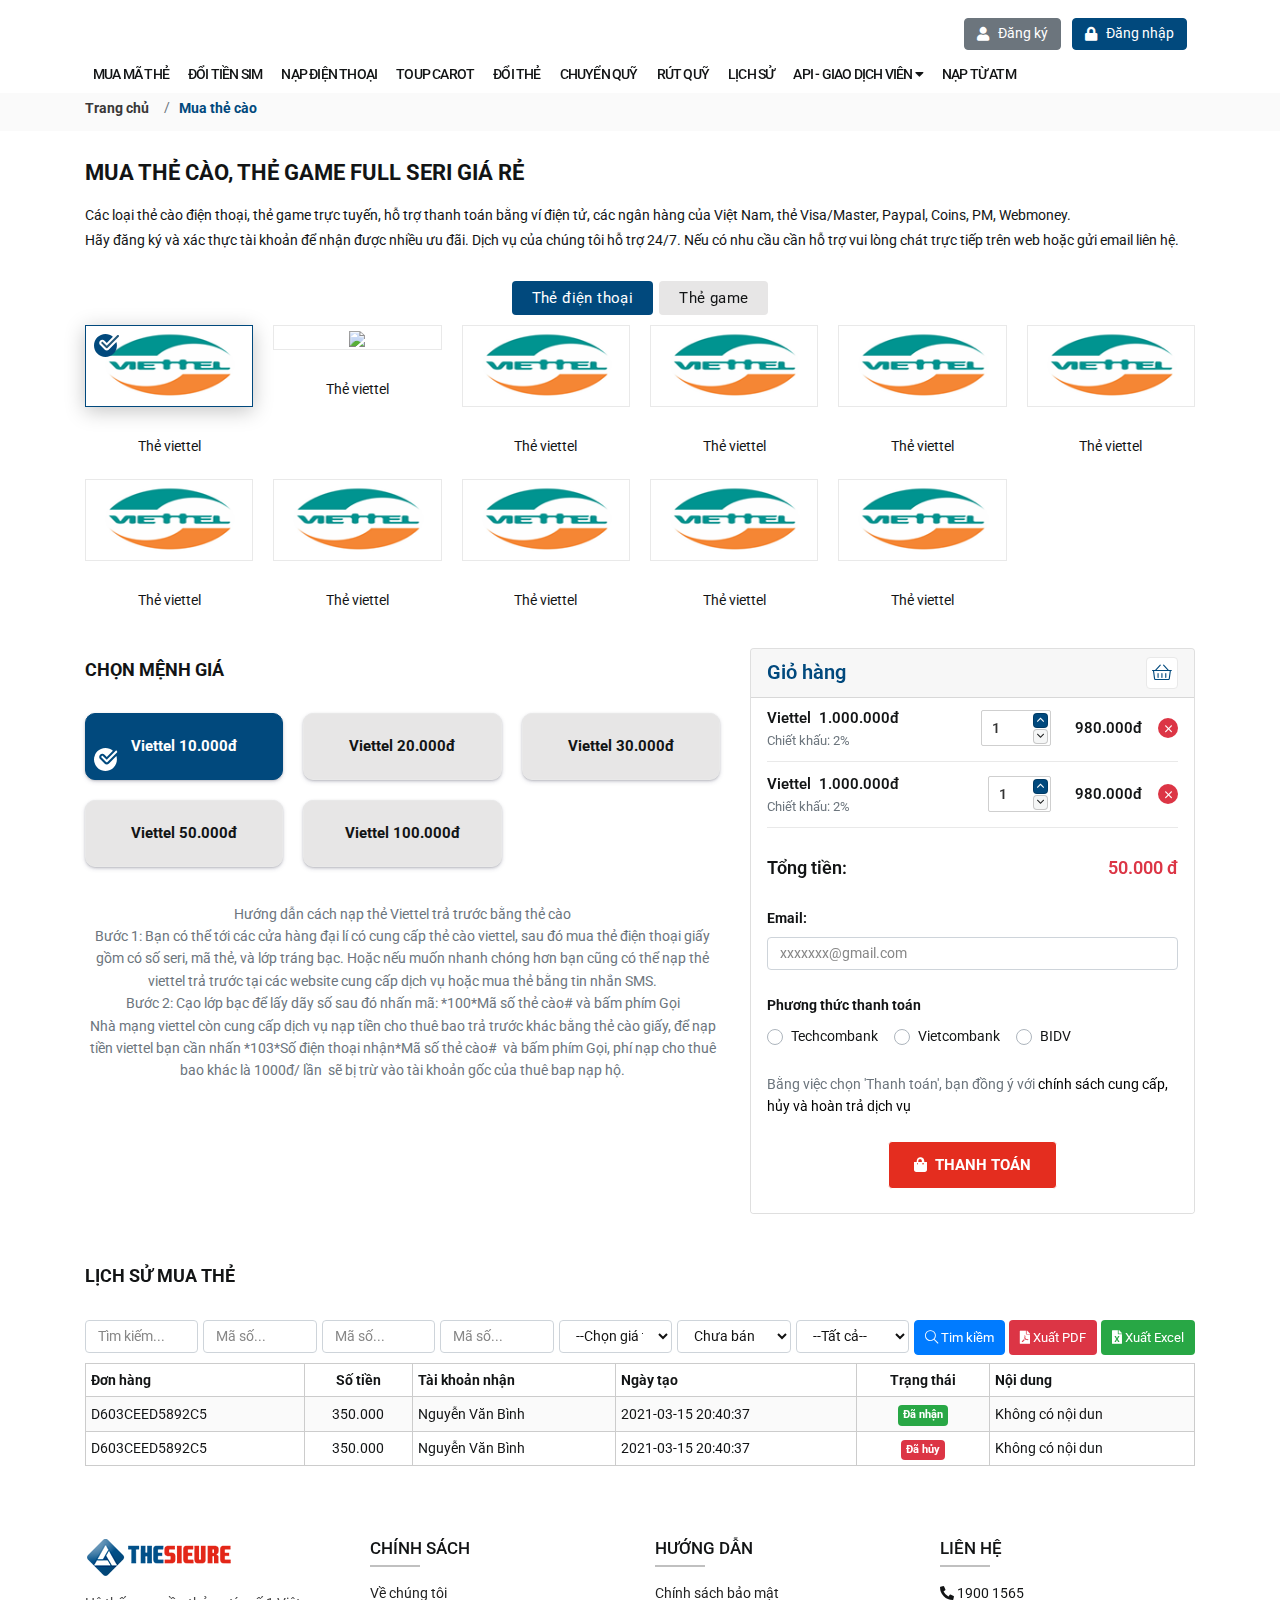
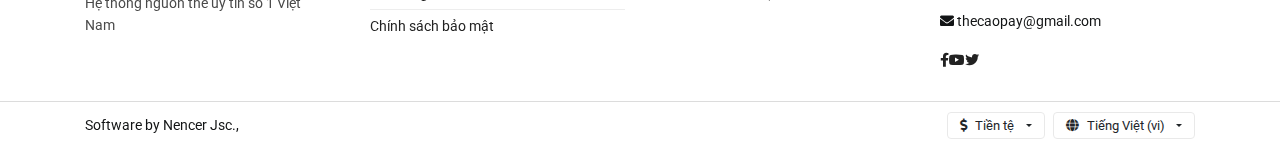
==== commit 156acd53: "Update" ====
--- a/mua-ma-the.html
+++ b/mua-ma-the.html
@@ -1,24 +1,24 @@
 <!DOCTYPE html>
 <html lang="vi">
 <head>
-    <meta charset="UTF-8">
-    <meta name="viewport"
-          content="width=device-width, user-scalable=no, initial-scale=1.0, maximum-scale=1.0, minimum-scale=1.0">
+	<meta charset="UTF-8">
+	<meta name="viewport"
+		  content="width=device-width, user-scalable=no, initial-scale=1.0, maximum-scale=1.0, minimum-scale=1.0">
 
-    <title>Thẻ siêu rẻ V2</title>
-    <meta name="description" content="Thẻ siêu rẻ V2">
-    <meta name="author" content="">
+	<title>Thẻ siêu rẻ V2</title>
+	<meta name="description" content="Thẻ siêu rẻ V2">
+	<meta name="author" content="">
 
-    <meta property="og:title" content="Thẻ siêu rẻ V2">
-    <meta property="og:type" content="website">
-    <meta property="og:url" content="">
-    <meta property="og:description" content="Thẻ siêu rẻ V2">
-    <meta property="og:image" content="">
+	<meta property="og:title" content="Thẻ siêu rẻ V2">
+	<meta property="og:type" content="website">
+	<meta property="og:url" content="">
+	<meta property="og:description" content="Thẻ siêu rẻ V2">
+	<meta property="og:image" content="">
 
-    <link rel="icon" href="/assets/images/favicon.png">
-    <link rel="apple-touch-icon" href="/assets/images/favicon.png">
+	<link rel="icon" href="/assets/images/favicon.png">
+	<link rel="apple-touch-icon" href="/assets/images/favicon.png">
 
-    <style>
+	<style>
         :root {
             --primary-color: #01497D;
             --primary-rgb: 1, 73, 125;
@@ -33,1599 +33,1578 @@
             --color-gray: #6a6868;
             --transition: .3s all ease-in-out;
         }
-    </style>
-    <link rel="stylesheet"
-          href="https://fonts.googleapis.com/css2?family=Roboto:ital,wght@0,300;0,400;0,500;0,700;1,300;1,400;1,500;1,700&display=swap">
-    <link rel="stylesheet" href="./assets/plugins/bootstrap/bootstrap.min.css">
-    <link rel="stylesheet" href="./assets/plugins/fancybox/fancybox.min.css">
-    <link rel="stylesheet" href="./assets/plugins/swiper/swiper-bundle.min.css">
-    <link rel="stylesheet" href="./assets/plugins/select2/css/select2.min.css">
-    <link rel="stylesheet" href="./assets/plugins/waves/waves.min.css">
-    <link rel="stylesheet" href="./assets/plugins/sweetalert2/sweetalert2.min.css">
-    <link rel="stylesheet" href="./assets/fonts/fontawesome/css/all.min.css">
-    <link rel="stylesheet" href="./assets/css/style.css">
+	</style>
+	<link rel="stylesheet"
+		  href="https://fonts.googleapis.com/css2?family=Roboto:ital,wght@0,300;0,400;0,500;0,700;1,300;1,400;1,500;1,700&display=swap">
+	<link rel="stylesheet" href="./assets/plugins/bootstrap/bootstrap.min.css">
+	<link rel="stylesheet" href="./assets/plugins/fancybox/fancybox.min.css">
+	<link rel="stylesheet" href="./assets/plugins/swiper/swiper-bundle.min.css">
+	<link rel="stylesheet" href="./assets/plugins/select2/css/select2.min.css">
+	<link rel="stylesheet" href="./assets/plugins/waves/waves.min.css">
+	<link rel="stylesheet" href="./assets/plugins/sweetalert2/sweetalert2.min.css">
+	<link rel="stylesheet" href="./assets/fonts/fontawesome/css/all.min.css">
+	<link rel="stylesheet" href="./assets/css/style.css">
 </head>
 <body>
 
-<header id="header" class="header">
-    <div class="header-top">
-        <div class="container">
-            <div class="row align-items-center">
-                <div class="col-md-6">
-                    <div class="header-inner_contact d-lg-flex align-items-center justify-content-start">
-                        <div class="header-inner_contact__item">
-                            <a href="tel:0909090909">
-                                <span>
-                                    <i class="fas fa-phone-alt"></i>
-                                </span>
-                                0909.090.909
-                            </a>
-                        </div>
-                        <div class="header-inner_contact__item">
-                            <a href="mailto:example@gmail.com">
-                                <span>
-                                    <i class="fas fa-envelope"></i>
-                                </span>
-                                Example@gamil.com
-                            </a>
-                        </div>
-                    </div>
-                </div>
-                <div class="col-md-6">
-                    <div class="header-inner_user d-lg-flex align-items-center justify-content-end">
-                        <div class="header-inner_user__item d-none">
-                            <a href="dang-nhap.html" class="btn btn-login waves-effect waves-light">
-                                <i class="fas fa-sign-in-alt mr-2"></i>
-                                Đăng nhập
-                            </a>
-                        </div>
-                        <div class="header-inner_user__item d-none">
-                            <a href="dang-ky.html" class="btn btn-register waves-effect waves-light">
-                                <i class="fas fa-user-plus mr-2"></i>
-                                Đăng ký
-                            </a>
-                        </div>
-                        <div class="header-inner_user__item">
-                            <span class="header-inner_user__price">
-                                <span>
-                                    <i class="fas fa-wallet"></i>
-                                </span>
-                                Số dư:&nbsp;
-                                <b>999.000 <sup>đ</sup></b>
-                            </span>
-                        </div>
-                        <div class="header-inner_user__item">
-                            <button type="button" class="btn btn-login waves-effect waves-light">
-                                <i class="fas fa-user mr-2"></i>
-                                User name
-                                <i class="fal fa-angle-down btn-arrow ml-1"></i>
-                            </button>
-                            <ul class="list-unstyled mb-0">
-                                <li>
-                                    <a href="">
-                                        <i class="fas fa-caret-right"></i>
-                                        Thông tin tài khoản
-                                    </a>
-                                </li>
-                                <li>
-                                    <a href="">
-                                        <i class="fas fa-caret-right"></i>
-                                        Quỹ số dư
-                                    </a>
-                                </li>
-                                <li>
-                                    <a href="">
-                                        <i class="fas fa-caret-right"></i>
-                                        Kết nối API
-                                    </a>
-                                </li>
-                                <li>
-                                    <a href="">
-                                        <i class="fas fa-caret-right"></i>
-                                        Lịch sử mua thẻ
-                                    </a>
-                                </li>
-                                <li>
-                                    <a href="">
-                                        <i class="fas fa-caret-right"></i>
-                                        Nạp quỹ
-                                    </a>
-                                </li>
-                                <li>
-                                    <a href="">
-                                        <i class="fas fa-caret-right"></i>
-                                        Rút quỹ
-                                    </a>
-                                </li>
-                            </ul>
-                        </div>
-                    </div>
-                </div>
-            </div>
-        </div>
-    </div>
-    <div class="header-inner">
-        <div class="container">
-            <div class="row align-items-center">
-                <div class="col-lg-2">
-                    <div class="header-inner_logo">
-                        <a href="index.html">
-                            <img class="header-inner_logo__image" src="./assets/images/logo.png" alt="">
-                        </a>
-                        <div id="user-mobile" class="header-inner_mobile__user d-block d-lg-none">
-                            <a id="call-user_mobile" href="javascript:void(0)">
-                                <i class="fas fa-user"></i>
-                                User name
-                            </a>
-                            <ul class="list-unstyled mb-0">
-                                <!--
-                                <li>
-                                    <a href="dang-nhap.html">Đăng nhập</a>
-                                </li>
-                                <li>
-                                    <a href="dang-ky.html">Đăng ký</a>
-                                </li>
-                                -->
-                                <li class="wallet">
-                                    <span>
-                                        <i class="fas fa-wallet"></i>
-                                    </span>
-                                    Số dư:&nbsp;
-                                    <b>999.000 <sup>đ</sup></b>
-                                </li>
-                                <li>
-                                    <a href="">
-                                        <i class="fas fa-caret-right"></i>
-                                        Thông tin tài khoản
-                                    </a>
-                                </li>
-                                <li>
-                                    <a href="">
-                                        <i class="fas fa-caret-right"></i>
-                                        Quỹ số dư
-                                    </a>
-                                </li>
-                                <li>
-                                    <a href="">
-                                        <i class="fas fa-caret-right"></i>
-                                        Kết nối API
-                                    </a>
-                                </li>
-                                <li>
-                                    <a href="">
-                                        <i class="fas fa-caret-right"></i>
-                                        Lịch sử mua thẻ
-                                    </a>
-                                </li>
-                                <li>
-                                    <a href="">
-                                        <i class="fas fa-caret-right"></i>
-                                        Nạp quỹ
-                                    </a>
-                                </li>
-                                <li>
-                                    <a href="">
-                                        <i class="fas fa-caret-right"></i>
-                                        Rút quỹ
-                                    </a>
-                                </li>
-                            </ul>
-                        </div>
-                        <div class="header-inner_hamburger d-block d-lg-none">
-                            <button type="button" class="no-animation" id="call-header_mobile">
-                                <span></span>
-                                <span></span>
-                                <span></span>
-                            </button>
-                        </div>
-                    </div>
-                </div>
-                <div class="col-lg-10 mobile-no_relative">
-                    <div class="d-lg-flex align-items-center justify-content-between">
-                        <div class="header-inner_nav">
-                            <ul class="list-unstyled mb-0" id="hasMenuTopUp">
-                                <li>
-                                    <a href="mua-ma-the.html">
-                                        Mua mã thẻ
-                                    </a>
-                                </li>
-                                <li>
-                                    <a href="mua-ma-the.html">
-                                        Mua mã thẻ
-                                    </a>
-                                </li>
-                                <li>
-                                    <a href="mua-ma-the.html">
-                                        Mua mã thẻ
-                                    </a>
-                                </li>
-                                <li>
-                                    <a href="mua-ma-the.html">
-                                        Mua mã thẻ
-                                    </a>
-                                </li>
-                                <li>
-                                    <a href="doi-the-cao.html">
-                                        Đổi thẻ cào
-                                        <i class="fas fa-angle-down"></i>
-                                    </a>
-                                    <ul class="list-unstyled mb-0">
-                                        <li>
-                                            <a href="">
-                                                Đổi thẻ cào
-                                            </a>
-                                        </li>
-                                        <li>
-                                            <a href="#">
-                                                Đổi thẻ cào
-                                            </a>
-                                        </li>
-                                        <li>
-                                            <a href="#">
-                                                Đổi thẻ cào
-                                            </a>
-                                        </li>
-                                        <li>
-                                            <a href="#">
-                                                Đổi thẻ cào
-                                            </a>
-                                        </li>
-                                        <li>
-                                            <a href="#">
-                                                Đổi thẻ cào
-                                            </a>
-                                        </li>
-                                    </ul>
-                                </li>
-                                <li>
-                                    <a href="rut-tien.html">
-                                        Rút tiền
-                                    </a>
-                                </li>
-                                <li>
-                                    <a href="chuyen-tien.html">
-                                        Chuyển tiền
-                                    </a>
-                                </li>
-                                <li>
-                                    <a href="nap-cuoc.html">
-                                        Nạp cước
-                                    </a>
-                                </li>
-                                <li>
-                                    <a href="tin-tuc.html">
-                                        Tin tức
-                                    </a>
-                                </li>
-                            </ul>
-                        </div>
-                        <div class="header-overlay" id="header-overlay"></div>
-                    </div>
-                </div>
-            </div>
-        </div>
-    </div>
+<header class="header-wrap" id="js-header">
+	<div class="container">
+		<div class="logo">
+			<a href="https://thesieure.com">
+				<img src="https://thesieure.com/storage/userfiles/images/logo_thesieurecom.png" alt="">
+			</a>
+		</div>
+		<div class="navigation">
+			<span id="navigation_icon" class="navigation_icon">
+				<span></span>
+			</span>
+			<div id="navigation-backdrop" class="backdrop_nav"></div>
+			<ul>
+				<li>
+					<a href="https://thesieure.com/mua-the">
+						Mua mã thẻ</a>
+				</li>
+				<li>
+					<a href="https://thesieure.com/deposit-sms">
+						Đổi tiền sim
+					</a>
+				</li>
+				<li>
+					<a href="https://thesieure.com/topup">
+						Nạp Điện thoại
+					</a>
+				</li>
+				<li>
+					<a href="https://thesieure.com/carot">
+						toup Carot</a>
+				</li>
+				<li>
+					<a href="https://thesieure.com/doithecao">
+						Đổi thẻ</a>
+				</li>
+				<li>
+					<a href="https://thesieure.com/wallet/transfer">
+						CHUYỂN QUỸ</a>
+				</li>
+				<li>
+					<a href="https://thesieure.com/wallet/withdraw">
+						Rút quỹ</a>
+				</li>
+				<li>
+					<a href="https://thesieure.com/wallet/history/vnd">
+						LỊCH SỬ
+					</a>
+				</li>
+				<li class="hasSub">
+					<a href="#">
+						API - Giao dịch viên
+						<i class="fas fa-caret-down"></i>
+					</a>
+					<ul>
+						<li>
+							<a class="hover_item" href="https://thesieure.com/merchant/list">kết nối API đổi thẻ</a>
+						</li>
+						<li>
+							<a class="hover_item" href="https://tocaoscam.com/uy-tin">Giao dịch viên uy tín</a>
+						</li>
+					</ul>
+					<span class="sub-icon">+</span></li>
+				<li>
+					<a href="https://thesieure.com/wallet/deposit/vnd">Nạp từ ATM</a>
+				</li>
+			</ul>
+		</div>
+		<!-- PC -->
+		<div class="user-header action-user d-none d-md-block">
+			<!-- Chưa login -->
+
+			<a href="https://thesieure.com/account/register" class="btn btn-third">
+				<i class="fas fa-user"></i> Đăng ký
+			</a>
+			<a href="https://thesieure.com/account/login" class="btn btn-second">
+				<i class="fas fa-lock"></i> Đăng nhập </a>
+
+			<!-- Đã login -->
+		</div>
+		<div class="loginBox action-user d-block d-md-none">
+			<span class="navi-wrapper">
+				<div class="navigation">
+					<ul>
+						<li>
+							<i class="far fa-money-bill-alt" aria-hidden="true"></i> 0đ
+						</li>
+						<li>
+							<a href="https://thesieure.com/account/profile" style="color: #004b7f">
+								<i class="fa fa-user" aria-hidden="true"></i>
+								Tấn
+							</a>
+							<ul>
+								<li>
+									<a href="https://thesieure.com/account/profile" class="hover_item">
+										<i class="fa fa-angle-right"></i> <strong>Thông tin tài khoản</strong>
+									</a>
+								</li>
+								<li>
+									<a href="https://thesieure.com/account/profile" class="hover_item">
+										<i class="fa fa-angle-right"></i> <strong>Thông tin tài khoản</strong>
+									</a>
+								</li>
+								<li>
+									<a href="https://thesieure.com/account/profile" class="hover_item">
+										<i class="fa fa-angle-right"></i> <strong>Thông tin tài khoản</strong>
+									</a>
+								</li>
+								<li>
+									<a href="https://thesieure.com/account/profile" class="hover_item">
+										<i class="fa fa-angle-right"></i> <strong>Thông tin tài khoản</strong>
+									</a>
+								</li>
+								<li>
+									<a href="https://thesieure.com/account/profile" class="hover_item">
+										<i class="fa fa-angle-right"></i> <strong>Thông tin tài khoản</strong>
+									</a>
+								</li>
+								<li>
+									<a href="https://thesieure.com/account/profile" class="hover_item">
+										<i class="fa fa-angle-right"></i> <strong>Thông tin tài khoản</strong>
+									</a>
+								</li>
+								<li>
+									<a href="https://thesieure.com/account/profile" class="hover_item">
+										<i class="fa fa-angle-right"></i> <strong>Thông tin tài khoản</strong>
+									</a>
+								</li>
+							</ul>
+							<span class="sub-icon">+</span>
+						</li>
+					</ul>
+				</div>
+			</span>
+		</div>
+
+		<!-- Mobile -->
+		<div class="account-mobile d-block d-md-none">
+			<button type="button" id="btn-callMenuUser" class="btn btn-user btn-sm outline"><i class="fa fa-user"></i>Tài
+				khoản
+			</button>
+			<div class="account-mobile_nav">
+				<div class="brand-block">
+					<a class="navbar-brand_logo" href="https://thesieure.com">
+						<img src="https://thesieure.com/storage/userfiles/images/logo_thegray.png" alt="">
+					</a>
+				</div>
+				<div class="content-menu">
+					<ul class="list-menu listMenuUserPanel">
+						<li>
+							<h4>Số dư: 0đ</h4>
+						</li>
+						<li>
+							<a href="https://thesieure.com/account/profile">
+								<i class="fa fa-angle-right"></i>
+								<strong>Thông tin tài khoản</strong>
+							</a>
+						</li>
+						<li>
+							<a href="https://thesieure.com/account/profile">
+								<i class="fa fa-angle-right"></i>
+								<strong>Thông tin tài khoản</strong>
+							</a>
+						</li>
+						<li>
+							<a href="https://thesieure.com/account/profile">
+								<i class="fa fa-angle-right"></i>
+								<strong>Thông tin tài khoản</strong>
+							</a>
+						</li>
+						<li>
+							<a href="https://thesieure.com/account/profile">
+								<i class="fa fa-angle-right"></i>
+								<strong>Thông tin tài khoản</strong>
+							</a>
+						</li>
+						<li>
+							<a href="https://thesieure.com/account/profile">
+								<i class="fa fa-angle-right"></i>
+								<strong>Thông tin tài khoản</strong>
+							</a>
+						</li>
+						<li>
+							<a href="https://thesieure.com/account/profile">
+								<i class="fa fa-angle-right"></i>
+								<strong>Thông tin tài khoản</strong>
+							</a>
+						</li>
+						<li>
+							<a href="https://thesieure.com/account/profile">
+								<i class="fa fa-angle-right"></i>
+								<strong>Thông tin tài khoản</strong>
+							</a>
+						</li>
+						<li>
+							<a href="https://thesieure.com/account/profile">
+								<i class="fa fa-angle-right"></i>
+								<strong>Thông tin tài khoản</strong>
+							</a>
+						</li>
+					</ul>
+				</div>
+			</div>
+		</div>
+	</div>
 </header>
 
 <div id="main" class="main">
-    <div class="section-breadcrumb">
-        <div class="container">
-            <div class="row">
-                <div class="col-12">
-                    <ol class="breadcrumb">
-                        <li class="breadcrumb-item">
-                            <a href="index.html">Trang chủ</a>
-                        </li>
-                        <li class="breadcrumb-item active"><span>Mua thẻ cào</span></li>
-                    </ol>
-                </div>
-            </div>
-        </div>
-    </div>
-    <div class="section-gap">
-        <div class="container">
-            <div class="row">
-                <div class="col-12">
-                    <div class="section-heading">
-                        <h1 class="section-heading_title text-left">
-                            MUA THẺ CÀO, THẺ GAME FULL SERI GIÁ RẺ
-                        </h1>
-                        <div class="section-heading_desc">
-                            <p>Các loại thẻ cào điện thoại, thẻ game trực tuyến, hỗ trợ thanh toán bằng ví điện tử, các
-                                ngân hàng của Việt Nam, thẻ Visa/Master, Paypal, Coins, PM, Webmoney.
-                            <p>Hãy đăng ký và xác thực tài khoản để nhận được nhiều ưu đãi. Dịch vụ của chúng tôi hỗ trợ
-                                24/7. Nếu có nhu cầu cần hỗ trợ vui lòng chát trực tiếp trên web hoặc gửi email liên hệ.
-                            </p>
-                        </div>
-                    </div>
-                </div>
-            </div>
-            <div class="row">
-                <div class="col-md-12">
-                    <div class="section-tab section-page_tab">
-                        <ul class="nav nav-tabs">
-                            <li class="nav-item">
-                                <a class="nav-link active" id="mobi-tab" data-toggle="tab" href="#mobi">
-                                    Thẻ điện thoại
-                                </a>
-                            </li>
-                            <li class="nav-item">
-                                <a class="nav-link" id="game-tab" data-toggle="tab" href="#game">
-                                    Thẻ game
-                                </a>
-                            </li>
-                        </ul>
-                    </div>
-                    <div class="tab-content section-tab_content">
-                        <div class="tab-pane fade active show" id="mobi">
-                            <div class="row row-10 row-cols-lg-6 row-cols-md-4 row-cols-2">
-                                <div class="col">
-                                    <div class="mb-3 card-change_new">
-                                        <div class="card-change active" data-toggle="tab" href="#option11">
-                                            <img src="./assets/images/card/the-viettel.png">
-                                            <svg width="30" height="28" viewBox="0 0 30 28" fill="none"
-                                                 xmlns="http://www.w3.org/2000/svg">
-                                                <path d="M17.9636 18.8194C17.2561 19.5282 16.3136 19.9183 15.3123 19.9183C14.3111 19.9183 13.3686 19.5282 12.6612 18.8194L7.34863 13.5071C6.64002 12.7994 6.25001 11.8571 6.25001 10.8558C6.25001 9.85442 6.64002 8.91213 7.34863 8.20466C8.0561 7.49582 8.99862 7.10581 9.99997 7.10581C11.0011 7.10581 11.9436 7.49582 12.6511 8.20466L15.3123 10.8645L22.6586 3.51835C20.2586 1.47217 17.1511 0.230957 13.7499 0.230957C6.15617 0.230957 0 6.38713 0 13.9807C0 21.5744 6.15617 27.7306 13.7499 27.7306C21.3435 27.7306 27.4996 21.5744 27.4996 13.9807C27.4996 12.5595 27.2836 11.1895 26.8835 9.89951L17.9636 18.8194Z"
-                                                      fill="var(--primary-color)"/>
-                                                <path d="M15.3123 17.4181C14.9923 17.4181 14.6723 17.2956 14.4286 17.0519L9.11627 11.7394C8.62738 11.2507 8.62738 10.4606 9.11627 9.97195C9.60493 9.48307 10.3948 9.48307 10.8837 9.97195L15.3123 14.4005L27.8661 1.84696C28.3547 1.3583 29.1446 1.3583 29.6335 1.84696C30.1221 2.33585 30.1221 3.12571 29.6335 3.6146L16.196 17.0519C15.9524 17.2956 15.6322 17.4181 15.3123 17.4181Z"
-                                                      fill="#25597B"/>
-                                            </svg>
-                                        </div>
-                                        <div class="card-change_title">
-                                            <a href="">
-                                                Thẻ viettel
-                                            </a>
-                                        </div>
-                                    </div>
-                                </div>
-                                <div class="col">
-                                    <div class="mb-3 card-change_new">
-                                        <div class="card-change" data-toggle="tab" href="#option12">
-                                            <img src="https://thedientu.com/storage/userfiles/images/thecao/the-oncash.png">
-                                            <svg width="30" height="28" viewBox="0 0 30 28" fill="none"
-                                                 xmlns="http://www.w3.org/2000/svg">
-                                                <path d="M17.9636 18.8194C17.2561 19.5282 16.3136 19.9183 15.3123 19.9183C14.3111 19.9183 13.3686 19.5282 12.6612 18.8194L7.34863 13.5071C6.64002 12.7994 6.25001 11.8571 6.25001 10.8558C6.25001 9.85442 6.64002 8.91213 7.34863 8.20466C8.0561 7.49582 8.99862 7.10581 9.99997 7.10581C11.0011 7.10581 11.9436 7.49582 12.6511 8.20466L15.3123 10.8645L22.6586 3.51835C20.2586 1.47217 17.1511 0.230957 13.7499 0.230957C6.15617 0.230957 0 6.38713 0 13.9807C0 21.5744 6.15617 27.7306 13.7499 27.7306C21.3435 27.7306 27.4996 21.5744 27.4996 13.9807C27.4996 12.5595 27.2836 11.1895 26.8835 9.89951L17.9636 18.8194Z"
-                                                      fill="var(--primary-color)"/>
-                                                <path d="M15.3123 17.4181C14.9923 17.4181 14.6723 17.2956 14.4286 17.0519L9.11627 11.7394C8.62738 11.2507 8.62738 10.4606 9.11627 9.97195C9.60493 9.48307 10.3948 9.48307 10.8837 9.97195L15.3123 14.4005L27.8661 1.84696C28.3547 1.3583 29.1446 1.3583 29.6335 1.84696C30.1221 2.33585 30.1221 3.12571 29.6335 3.6146L16.196 17.0519C15.9524 17.2956 15.6322 17.4181 15.3123 17.4181Z"
-                                                      fill="#25597B"/>
-                                            </svg>
-                                        </div>
-                                        <div class="card-change_title">
-                                            <a href="">
-                                                Thẻ viettel
-                                            </a>
-                                        </div>
-                                    </div>
-                                </div>
-                                <div class="col">
-                                    <div class="mb-3 card-change_new">
-                                        <div class="card-change" data-toggle="tab" href="#option12">
-                                            <img src="./assets/images/card/the-viettel.png">
-                                            <svg width="30" height="28" viewBox="0 0 30 28" fill="none"
-                                                 xmlns="http://www.w3.org/2000/svg">
-                                                <path d="M17.9636 18.8194C17.2561 19.5282 16.3136 19.9183 15.3123 19.9183C14.3111 19.9183 13.3686 19.5282 12.6612 18.8194L7.34863 13.5071C6.64002 12.7994 6.25001 11.8571 6.25001 10.8558C6.25001 9.85442 6.64002 8.91213 7.34863 8.20466C8.0561 7.49582 8.99862 7.10581 9.99997 7.10581C11.0011 7.10581 11.9436 7.49582 12.6511 8.20466L15.3123 10.8645L22.6586 3.51835C20.2586 1.47217 17.1511 0.230957 13.7499 0.230957C6.15617 0.230957 0 6.38713 0 13.9807C0 21.5744 6.15617 27.7306 13.7499 27.7306C21.3435 27.7306 27.4996 21.5744 27.4996 13.9807C27.4996 12.5595 27.2836 11.1895 26.8835 9.89951L17.9636 18.8194Z"
-                                                      fill="var(--primary-color)"/>
-                                                <path d="M15.3123 17.4181C14.9923 17.4181 14.6723 17.2956 14.4286 17.0519L9.11627 11.7394C8.62738 11.2507 8.62738 10.4606 9.11627 9.97195C9.60493 9.48307 10.3948 9.48307 10.8837 9.97195L15.3123 14.4005L27.8661 1.84696C28.3547 1.3583 29.1446 1.3583 29.6335 1.84696C30.1221 2.33585 30.1221 3.12571 29.6335 3.6146L16.196 17.0519C15.9524 17.2956 15.6322 17.4181 15.3123 17.4181Z"
-                                                      fill="#25597B"/>
-                                            </svg>
-                                        </div>
-                                        <div class="card-change_title">
-                                            <a href="">
-                                                Thẻ viettel
-                                            </a>
-                                        </div>
-                                    </div>
-                                </div>
-                                <div class="col">
-                                    <div class="mb-3 card-change_new">
-                                        <div class="card-change" data-toggle="tab" href="#option12">
-                                            <img src="./assets/images/card/the-viettel.png">
-                                            <svg width="30" height="28" viewBox="0 0 30 28" fill="none"
-                                                 xmlns="http://www.w3.org/2000/svg">
-                                                <path d="M17.9636 18.8194C17.2561 19.5282 16.3136 19.9183 15.3123 19.9183C14.3111 19.9183 13.3686 19.5282 12.6612 18.8194L7.34863 13.5071C6.64002 12.7994 6.25001 11.8571 6.25001 10.8558C6.25001 9.85442 6.64002 8.91213 7.34863 8.20466C8.0561 7.49582 8.99862 7.10581 9.99997 7.10581C11.0011 7.10581 11.9436 7.49582 12.6511 8.20466L15.3123 10.8645L22.6586 3.51835C20.2586 1.47217 17.1511 0.230957 13.7499 0.230957C6.15617 0.230957 0 6.38713 0 13.9807C0 21.5744 6.15617 27.7306 13.7499 27.7306C21.3435 27.7306 27.4996 21.5744 27.4996 13.9807C27.4996 12.5595 27.2836 11.1895 26.8835 9.89951L17.9636 18.8194Z"
-                                                      fill="var(--primary-color)"/>
-                                                <path d="M15.3123 17.4181C14.9923 17.4181 14.6723 17.2956 14.4286 17.0519L9.11627 11.7394C8.62738 11.2507 8.62738 10.4606 9.11627 9.97195C9.60493 9.48307 10.3948 9.48307 10.8837 9.97195L15.3123 14.4005L27.8661 1.84696C28.3547 1.3583 29.1446 1.3583 29.6335 1.84696C30.1221 2.33585 30.1221 3.12571 29.6335 3.6146L16.196 17.0519C15.9524 17.2956 15.6322 17.4181 15.3123 17.4181Z"
-                                                      fill="#25597B"/>
-                                            </svg>
-                                        </div>
-                                        <div class="card-change_title">
-                                            <a href="">
-                                                Thẻ viettel
-                                            </a>
-                                        </div>
-                                    </div>
-                                </div>
-                                <div class="col">
-                                    <div class="mb-3 card-change_new">
-                                        <div class="card-change" data-toggle="tab" href="#option12">
-                                            <img src="./assets/images/card/the-viettel.png">
-                                            <svg width="30" height="28" viewBox="0 0 30 28" fill="none"
-                                                 xmlns="http://www.w3.org/2000/svg">
-                                                <path d="M17.9636 18.8194C17.2561 19.5282 16.3136 19.9183 15.3123 19.9183C14.3111 19.9183 13.3686 19.5282 12.6612 18.8194L7.34863 13.5071C6.64002 12.7994 6.25001 11.8571 6.25001 10.8558C6.25001 9.85442 6.64002 8.91213 7.34863 8.20466C8.0561 7.49582 8.99862 7.10581 9.99997 7.10581C11.0011 7.10581 11.9436 7.49582 12.6511 8.20466L15.3123 10.8645L22.6586 3.51835C20.2586 1.47217 17.1511 0.230957 13.7499 0.230957C6.15617 0.230957 0 6.38713 0 13.9807C0 21.5744 6.15617 27.7306 13.7499 27.7306C21.3435 27.7306 27.4996 21.5744 27.4996 13.9807C27.4996 12.5595 27.2836 11.1895 26.8835 9.89951L17.9636 18.8194Z"
-                                                      fill="var(--primary-color)"/>
-                                                <path d="M15.3123 17.4181C14.9923 17.4181 14.6723 17.2956 14.4286 17.0519L9.11627 11.7394C8.62738 11.2507 8.62738 10.4606 9.11627 9.97195C9.60493 9.48307 10.3948 9.48307 10.8837 9.97195L15.3123 14.4005L27.8661 1.84696C28.3547 1.3583 29.1446 1.3583 29.6335 1.84696C30.1221 2.33585 30.1221 3.12571 29.6335 3.6146L16.196 17.0519C15.9524 17.2956 15.6322 17.4181 15.3123 17.4181Z"
-                                                      fill="#25597B"/>
-                                            </svg>
-                                        </div>
-                                        <div class="card-change_title">
-                                            <a href="">
-                                                Thẻ viettel
-                                            </a>
-                                        </div>
-                                    </div>
-                                </div>
-                                <div class="col">
-                                    <div class="mb-3 card-change_new">
-                                        <div class="card-change" data-toggle="tab" href="#option12">
-                                            <img src="./assets/images/card/the-viettel.png">
-                                            <svg width="30" height="28" viewBox="0 0 30 28" fill="none"
-                                                 xmlns="http://www.w3.org/2000/svg">
-                                                <path d="M17.9636 18.8194C17.2561 19.5282 16.3136 19.9183 15.3123 19.9183C14.3111 19.9183 13.3686 19.5282 12.6612 18.8194L7.34863 13.5071C6.64002 12.7994 6.25001 11.8571 6.25001 10.8558C6.25001 9.85442 6.64002 8.91213 7.34863 8.20466C8.0561 7.49582 8.99862 7.10581 9.99997 7.10581C11.0011 7.10581 11.9436 7.49582 12.6511 8.20466L15.3123 10.8645L22.6586 3.51835C20.2586 1.47217 17.1511 0.230957 13.7499 0.230957C6.15617 0.230957 0 6.38713 0 13.9807C0 21.5744 6.15617 27.7306 13.7499 27.7306C21.3435 27.7306 27.4996 21.5744 27.4996 13.9807C27.4996 12.5595 27.2836 11.1895 26.8835 9.89951L17.9636 18.8194Z"
-                                                      fill="var(--primary-color)"/>
-                                                <path d="M15.3123 17.4181C14.9923 17.4181 14.6723 17.2956 14.4286 17.0519L9.11627 11.7394C8.62738 11.2507 8.62738 10.4606 9.11627 9.97195C9.60493 9.48307 10.3948 9.48307 10.8837 9.97195L15.3123 14.4005L27.8661 1.84696C28.3547 1.3583 29.1446 1.3583 29.6335 1.84696C30.1221 2.33585 30.1221 3.12571 29.6335 3.6146L16.196 17.0519C15.9524 17.2956 15.6322 17.4181 15.3123 17.4181Z"
-                                                      fill="#25597B"/>
-                                            </svg>
-                                        </div>
-                                        <div class="card-change_title">
-                                            <a href="">
-                                                Thẻ viettel
-                                            </a>
-                                        </div>
-                                    </div>
-                                </div>
-                                <div class="col">
-                                    <div class="mb-3 card-change_new">
-                                        <div class="card-change" data-toggle="tab" href="#option12">
-                                            <img src="./assets/images/card/the-viettel.png">
-                                            <svg width="30" height="28" viewBox="0 0 30 28" fill="none"
-                                                 xmlns="http://www.w3.org/2000/svg">
-                                                <path d="M17.9636 18.8194C17.2561 19.5282 16.3136 19.9183 15.3123 19.9183C14.3111 19.9183 13.3686 19.5282 12.6612 18.8194L7.34863 13.5071C6.64002 12.7994 6.25001 11.8571 6.25001 10.8558C6.25001 9.85442 6.64002 8.91213 7.34863 8.20466C8.0561 7.49582 8.99862 7.10581 9.99997 7.10581C11.0011 7.10581 11.9436 7.49582 12.6511 8.20466L15.3123 10.8645L22.6586 3.51835C20.2586 1.47217 17.1511 0.230957 13.7499 0.230957C6.15617 0.230957 0 6.38713 0 13.9807C0 21.5744 6.15617 27.7306 13.7499 27.7306C21.3435 27.7306 27.4996 21.5744 27.4996 13.9807C27.4996 12.5595 27.2836 11.1895 26.8835 9.89951L17.9636 18.8194Z"
-                                                      fill="var(--primary-color)"/>
-                                                <path d="M15.3123 17.4181C14.9923 17.4181 14.6723 17.2956 14.4286 17.0519L9.11627 11.7394C8.62738 11.2507 8.62738 10.4606 9.11627 9.97195C9.60493 9.48307 10.3948 9.48307 10.8837 9.97195L15.3123 14.4005L27.8661 1.84696C28.3547 1.3583 29.1446 1.3583 29.6335 1.84696C30.1221 2.33585 30.1221 3.12571 29.6335 3.6146L16.196 17.0519C15.9524 17.2956 15.6322 17.4181 15.3123 17.4181Z"
-                                                      fill="#25597B"/>
-                                            </svg>
-                                        </div>
-                                        <div class="card-change_title">
-                                            <a href="">
-                                                Thẻ viettel
-                                            </a>
-                                        </div>
-                                    </div>
-                                </div>
-                                <div class="col">
-                                    <div class="mb-3 card-change_new">
-                                        <div class="card-change" data-toggle="tab" href="#option12">
-                                            <img src="./assets/images/card/the-viettel.png">
-                                            <svg width="30" height="28" viewBox="0 0 30 28" fill="none"
-                                                 xmlns="http://www.w3.org/2000/svg">
-                                                <path d="M17.9636 18.8194C17.2561 19.5282 16.3136 19.9183 15.3123 19.9183C14.3111 19.9183 13.3686 19.5282 12.6612 18.8194L7.34863 13.5071C6.64002 12.7994 6.25001 11.8571 6.25001 10.8558C6.25001 9.85442 6.64002 8.91213 7.34863 8.20466C8.0561 7.49582 8.99862 7.10581 9.99997 7.10581C11.0011 7.10581 11.9436 7.49582 12.6511 8.20466L15.3123 10.8645L22.6586 3.51835C20.2586 1.47217 17.1511 0.230957 13.7499 0.230957C6.15617 0.230957 0 6.38713 0 13.9807C0 21.5744 6.15617 27.7306 13.7499 27.7306C21.3435 27.7306 27.4996 21.5744 27.4996 13.9807C27.4996 12.5595 27.2836 11.1895 26.8835 9.89951L17.9636 18.8194Z"
-                                                      fill="var(--primary-color)"/>
-                                                <path d="M15.3123 17.4181C14.9923 17.4181 14.6723 17.2956 14.4286 17.0519L9.11627 11.7394C8.62738 11.2507 8.62738 10.4606 9.11627 9.97195C9.60493 9.48307 10.3948 9.48307 10.8837 9.97195L15.3123 14.4005L27.8661 1.84696C28.3547 1.3583 29.1446 1.3583 29.6335 1.84696C30.1221 2.33585 30.1221 3.12571 29.6335 3.6146L16.196 17.0519C15.9524 17.2956 15.6322 17.4181 15.3123 17.4181Z"
-                                                      fill="#25597B"/>
-                                            </svg>
-                                        </div>
-                                        <div class="card-change_title">
-                                            <a href="">
-                                                Thẻ viettel
-                                            </a>
-                                        </div>
-                                    </div>
-                                </div>
-                                <div class="col">
-                                    <div class="mb-3 card-change_new">
-                                        <div class="card-change" data-toggle="tab" href="#option12">
-                                            <img src="./assets/images/card/the-viettel.png">
-                                            <svg width="30" height="28" viewBox="0 0 30 28" fill="none"
-                                                 xmlns="http://www.w3.org/2000/svg">
-                                                <path d="M17.9636 18.8194C17.2561 19.5282 16.3136 19.9183 15.3123 19.9183C14.3111 19.9183 13.3686 19.5282 12.6612 18.8194L7.34863 13.5071C6.64002 12.7994 6.25001 11.8571 6.25001 10.8558C6.25001 9.85442 6.64002 8.91213 7.34863 8.20466C8.0561 7.49582 8.99862 7.10581 9.99997 7.10581C11.0011 7.10581 11.9436 7.49582 12.6511 8.20466L15.3123 10.8645L22.6586 3.51835C20.2586 1.47217 17.1511 0.230957 13.7499 0.230957C6.15617 0.230957 0 6.38713 0 13.9807C0 21.5744 6.15617 27.7306 13.7499 27.7306C21.3435 27.7306 27.4996 21.5744 27.4996 13.9807C27.4996 12.5595 27.2836 11.1895 26.8835 9.89951L17.9636 18.8194Z"
-                                                      fill="var(--primary-color)"/>
-                                                <path d="M15.3123 17.4181C14.9923 17.4181 14.6723 17.2956 14.4286 17.0519L9.11627 11.7394C8.62738 11.2507 8.62738 10.4606 9.11627 9.97195C9.60493 9.48307 10.3948 9.48307 10.8837 9.97195L15.3123 14.4005L27.8661 1.84696C28.3547 1.3583 29.1446 1.3583 29.6335 1.84696C30.1221 2.33585 30.1221 3.12571 29.6335 3.6146L16.196 17.0519C15.9524 17.2956 15.6322 17.4181 15.3123 17.4181Z"
-                                                      fill="#25597B"/>
-                                            </svg>
-                                        </div>
-                                        <div class="card-change_title">
-                                            <a href="">
-                                                Thẻ viettel
-                                            </a>
-                                        </div>
-                                    </div>
-                                </div>
-                                <div class="col">
-                                    <div class="mb-3 card-change_new">
-                                        <div class="card-change" data-toggle="tab" href="#option12">
-                                            <img src="./assets/images/card/the-viettel.png">
-                                            <svg width="30" height="28" viewBox="0 0 30 28" fill="none"
-                                                 xmlns="http://www.w3.org/2000/svg">
-                                                <path d="M17.9636 18.8194C17.2561 19.5282 16.3136 19.9183 15.3123 19.9183C14.3111 19.9183 13.3686 19.5282 12.6612 18.8194L7.34863 13.5071C6.64002 12.7994 6.25001 11.8571 6.25001 10.8558C6.25001 9.85442 6.64002 8.91213 7.34863 8.20466C8.0561 7.49582 8.99862 7.10581 9.99997 7.10581C11.0011 7.10581 11.9436 7.49582 12.6511 8.20466L15.3123 10.8645L22.6586 3.51835C20.2586 1.47217 17.1511 0.230957 13.7499 0.230957C6.15617 0.230957 0 6.38713 0 13.9807C0 21.5744 6.15617 27.7306 13.7499 27.7306C21.3435 27.7306 27.4996 21.5744 27.4996 13.9807C27.4996 12.5595 27.2836 11.1895 26.8835 9.89951L17.9636 18.8194Z"
-                                                      fill="var(--primary-color)"/>
-                                                <path d="M15.3123 17.4181C14.9923 17.4181 14.6723 17.2956 14.4286 17.0519L9.11627 11.7394C8.62738 11.2507 8.62738 10.4606 9.11627 9.97195C9.60493 9.48307 10.3948 9.48307 10.8837 9.97195L15.3123 14.4005L27.8661 1.84696C28.3547 1.3583 29.1446 1.3583 29.6335 1.84696C30.1221 2.33585 30.1221 3.12571 29.6335 3.6146L16.196 17.0519C15.9524 17.2956 15.6322 17.4181 15.3123 17.4181Z"
-                                                      fill="#25597B"/>
-                                            </svg>
-                                        </div>
-                                        <div class="card-change_title">
-                                            <a href="">
-                                                Thẻ viettel
-                                            </a>
-                                        </div>
-                                    </div>
-                                </div>
-                                <div class="col">
-                                    <div class="mb-3 card-change_new">
-                                        <div class="card-change" data-toggle="tab" href="#option12">
-                                            <img src="./assets/images/card/the-viettel.png">
-                                            <svg width="30" height="28" viewBox="0 0 30 28" fill="none"
-                                                 xmlns="http://www.w3.org/2000/svg">
-                                                <path d="M17.9636 18.8194C17.2561 19.5282 16.3136 19.9183 15.3123 19.9183C14.3111 19.9183 13.3686 19.5282 12.6612 18.8194L7.34863 13.5071C6.64002 12.7994 6.25001 11.8571 6.25001 10.8558C6.25001 9.85442 6.64002 8.91213 7.34863 8.20466C8.0561 7.49582 8.99862 7.10581 9.99997 7.10581C11.0011 7.10581 11.9436 7.49582 12.6511 8.20466L15.3123 10.8645L22.6586 3.51835C20.2586 1.47217 17.1511 0.230957 13.7499 0.230957C6.15617 0.230957 0 6.38713 0 13.9807C0 21.5744 6.15617 27.7306 13.7499 27.7306C21.3435 27.7306 27.4996 21.5744 27.4996 13.9807C27.4996 12.5595 27.2836 11.1895 26.8835 9.89951L17.9636 18.8194Z"
-                                                      fill="var(--primary-color)"/>
-                                                <path d="M15.3123 17.4181C14.9923 17.4181 14.6723 17.2956 14.4286 17.0519L9.11627 11.7394C8.62738 11.2507 8.62738 10.4606 9.11627 9.97195C9.60493 9.48307 10.3948 9.48307 10.8837 9.97195L15.3123 14.4005L27.8661 1.84696C28.3547 1.3583 29.1446 1.3583 29.6335 1.84696C30.1221 2.33585 30.1221 3.12571 29.6335 3.6146L16.196 17.0519C15.9524 17.2956 15.6322 17.4181 15.3123 17.4181Z"
-                                                      fill="#25597B"/>
-                                            </svg>
-                                        </div>
-                                        <div class="card-change_title">
-                                            <a href="">
-                                                Thẻ viettel
-                                            </a>
-                                        </div>
-                                    </div>
-                                </div>
-                            </div>
-                        </div>
-                        <div class="tab-pane fade" id="game">
-                            <div class="row row-10 row-cols-lg-6 row-cols-md-2 row-cols-2">
-                                <div class="col">
-                                    <div class="mb-3 card-change_new">
-                                        <div class="card-change active" data-toggle="tab" href="#option11">
-                                            <img src="./assets/images/card/the-viettel.png">
-                                            <svg width="30" height="28" viewBox="0 0 30 28" fill="none"
-                                                 xmlns="http://www.w3.org/2000/svg">
-                                                <path d="M17.9636 18.8194C17.2561 19.5282 16.3136 19.9183 15.3123 19.9183C14.3111 19.9183 13.3686 19.5282 12.6612 18.8194L7.34863 13.5071C6.64002 12.7994 6.25001 11.8571 6.25001 10.8558C6.25001 9.85442 6.64002 8.91213 7.34863 8.20466C8.0561 7.49582 8.99862 7.10581 9.99997 7.10581C11.0011 7.10581 11.9436 7.49582 12.6511 8.20466L15.3123 10.8645L22.6586 3.51835C20.2586 1.47217 17.1511 0.230957 13.7499 0.230957C6.15617 0.230957 0 6.38713 0 13.9807C0 21.5744 6.15617 27.7306 13.7499 27.7306C21.3435 27.7306 27.4996 21.5744 27.4996 13.9807C27.4996 12.5595 27.2836 11.1895 26.8835 9.89951L17.9636 18.8194Z"
-                                                      fill="var(--primary-color)"/>
-                                                <path d="M15.3123 17.4181C14.9923 17.4181 14.6723 17.2956 14.4286 17.0519L9.11627 11.7394C8.62738 11.2507 8.62738 10.4606 9.11627 9.97195C9.60493 9.48307 10.3948 9.48307 10.8837 9.97195L15.3123 14.4005L27.8661 1.84696C28.3547 1.3583 29.1446 1.3583 29.6335 1.84696C30.1221 2.33585 30.1221 3.12571 29.6335 3.6146L16.196 17.0519C15.9524 17.2956 15.6322 17.4181 15.3123 17.4181Z"
-                                                      fill="#25597B"/>
-                                            </svg>
-                                        </div>
-                                        <div class="card-change_title">
-                                            <a href="">
-                                                Thẻ viettel
-                                            </a>
-                                        </div>
-                                    </div>
-                                </div>
-                                <div class="col">
-                                    <div class="mb-3 card-change_new">
-                                        <div class="card-change" data-toggle="tab" href="#option12">
-                                            <img src="./assets/images/card/the-viettel.png">
-                                            <svg width="30" height="28" viewBox="0 0 30 28" fill="none"
-                                                 xmlns="http://www.w3.org/2000/svg">
-                                                <path d="M17.9636 18.8194C17.2561 19.5282 16.3136 19.9183 15.3123 19.9183C14.3111 19.9183 13.3686 19.5282 12.6612 18.8194L7.34863 13.5071C6.64002 12.7994 6.25001 11.8571 6.25001 10.8558C6.25001 9.85442 6.64002 8.91213 7.34863 8.20466C8.0561 7.49582 8.99862 7.10581 9.99997 7.10581C11.0011 7.10581 11.9436 7.49582 12.6511 8.20466L15.3123 10.8645L22.6586 3.51835C20.2586 1.47217 17.1511 0.230957 13.7499 0.230957C6.15617 0.230957 0 6.38713 0 13.9807C0 21.5744 6.15617 27.7306 13.7499 27.7306C21.3435 27.7306 27.4996 21.5744 27.4996 13.9807C27.4996 12.5595 27.2836 11.1895 26.8835 9.89951L17.9636 18.8194Z"
-                                                      fill="var(--primary-color)"/>
-                                                <path d="M15.3123 17.4181C14.9923 17.4181 14.6723 17.2956 14.4286 17.0519L9.11627 11.7394C8.62738 11.2507 8.62738 10.4606 9.11627 9.97195C9.60493 9.48307 10.3948 9.48307 10.8837 9.97195L15.3123 14.4005L27.8661 1.84696C28.3547 1.3583 29.1446 1.3583 29.6335 1.84696C30.1221 2.33585 30.1221 3.12571 29.6335 3.6146L16.196 17.0519C15.9524 17.2956 15.6322 17.4181 15.3123 17.4181Z"
-                                                      fill="#25597B"/>
-                                            </svg>
-                                        </div>
-                                        <div class="card-change_title">
-                                            <a href="">
-                                                Thẻ viettel
-                                            </a>
-                                        </div>
-                                    </div>
-                                </div>
-                                <div class="col">
-                                    <div class="mb-3 card-change_new">
-                                        <div class="card-change" data-toggle="tab" href="#option12">
-                                            <img src="./assets/images/card/the-viettel.png">
-                                            <svg width="30" height="28" viewBox="0 0 30 28" fill="none"
-                                                 xmlns="http://www.w3.org/2000/svg">
-                                                <path d="M17.9636 18.8194C17.2561 19.5282 16.3136 19.9183 15.3123 19.9183C14.3111 19.9183 13.3686 19.5282 12.6612 18.8194L7.34863 13.5071C6.64002 12.7994 6.25001 11.8571 6.25001 10.8558C6.25001 9.85442 6.64002 8.91213 7.34863 8.20466C8.0561 7.49582 8.99862 7.10581 9.99997 7.10581C11.0011 7.10581 11.9436 7.49582 12.6511 8.20466L15.3123 10.8645L22.6586 3.51835C20.2586 1.47217 17.1511 0.230957 13.7499 0.230957C6.15617 0.230957 0 6.38713 0 13.9807C0 21.5744 6.15617 27.7306 13.7499 27.7306C21.3435 27.7306 27.4996 21.5744 27.4996 13.9807C27.4996 12.5595 27.2836 11.1895 26.8835 9.89951L17.9636 18.8194Z"
-                                                      fill="var(--primary-color)"/>
-                                                <path d="M15.3123 17.4181C14.9923 17.4181 14.6723 17.2956 14.4286 17.0519L9.11627 11.7394C8.62738 11.2507 8.62738 10.4606 9.11627 9.97195C9.60493 9.48307 10.3948 9.48307 10.8837 9.97195L15.3123 14.4005L27.8661 1.84696C28.3547 1.3583 29.1446 1.3583 29.6335 1.84696C30.1221 2.33585 30.1221 3.12571 29.6335 3.6146L16.196 17.0519C15.9524 17.2956 15.6322 17.4181 15.3123 17.4181Z"
-                                                      fill="#25597B"/>
-                                            </svg>
-                                        </div>
-                                        <div class="card-change_title">
-                                            <a href="">
-                                                Thẻ viettel
-                                            </a>
-                                        </div>
-                                    </div>
-                                </div>
-                                <div class="col">
-                                    <div class="mb-3 card-change_new">
-                                        <div class="card-change" data-toggle="tab" href="#option12">
-                                            <img src="./assets/images/card/the-viettel.png">
-                                            <svg width="30" height="28" viewBox="0 0 30 28" fill="none"
-                                                 xmlns="http://www.w3.org/2000/svg">
-                                                <path d="M17.9636 18.8194C17.2561 19.5282 16.3136 19.9183 15.3123 19.9183C14.3111 19.9183 13.3686 19.5282 12.6612 18.8194L7.34863 13.5071C6.64002 12.7994 6.25001 11.8571 6.25001 10.8558C6.25001 9.85442 6.64002 8.91213 7.34863 8.20466C8.0561 7.49582 8.99862 7.10581 9.99997 7.10581C11.0011 7.10581 11.9436 7.49582 12.6511 8.20466L15.3123 10.8645L22.6586 3.51835C20.2586 1.47217 17.1511 0.230957 13.7499 0.230957C6.15617 0.230957 0 6.38713 0 13.9807C0 21.5744 6.15617 27.7306 13.7499 27.7306C21.3435 27.7306 27.4996 21.5744 27.4996 13.9807C27.4996 12.5595 27.2836 11.1895 26.8835 9.89951L17.9636 18.8194Z"
-                                                      fill="var(--primary-color)"/>
-                                                <path d="M15.3123 17.4181C14.9923 17.4181 14.6723 17.2956 14.4286 17.0519L9.11627 11.7394C8.62738 11.2507 8.62738 10.4606 9.11627 9.97195C9.60493 9.48307 10.3948 9.48307 10.8837 9.97195L15.3123 14.4005L27.8661 1.84696C28.3547 1.3583 29.1446 1.3583 29.6335 1.84696C30.1221 2.33585 30.1221 3.12571 29.6335 3.6146L16.196 17.0519C15.9524 17.2956 15.6322 17.4181 15.3123 17.4181Z"
-                                                      fill="#25597B"/>
-                                            </svg>
-                                        </div>
-                                        <div class="card-change_title">
-                                            <a href="">
-                                                Thẻ viettel
-                                            </a>
-                                        </div>
-                                    </div>
-                                </div>
-                                <div class="col">
-                                    <div class="mb-3 card-change_new">
-                                        <div class="card-change" data-toggle="tab" href="#option12">
-                                            <img src="./assets/images/card/the-viettel.png">
-                                            <svg width="30" height="28" viewBox="0 0 30 28" fill="none"
-                                                 xmlns="http://www.w3.org/2000/svg">
-                                                <path d="M17.9636 18.8194C17.2561 19.5282 16.3136 19.9183 15.3123 19.9183C14.3111 19.9183 13.3686 19.5282 12.6612 18.8194L7.34863 13.5071C6.64002 12.7994 6.25001 11.8571 6.25001 10.8558C6.25001 9.85442 6.64002 8.91213 7.34863 8.20466C8.0561 7.49582 8.99862 7.10581 9.99997 7.10581C11.0011 7.10581 11.9436 7.49582 12.6511 8.20466L15.3123 10.8645L22.6586 3.51835C20.2586 1.47217 17.1511 0.230957 13.7499 0.230957C6.15617 0.230957 0 6.38713 0 13.9807C0 21.5744 6.15617 27.7306 13.7499 27.7306C21.3435 27.7306 27.4996 21.5744 27.4996 13.9807C27.4996 12.5595 27.2836 11.1895 26.8835 9.89951L17.9636 18.8194Z"
-                                                      fill="var(--primary-color)"/>
-                                                <path d="M15.3123 17.4181C14.9923 17.4181 14.6723 17.2956 14.4286 17.0519L9.11627 11.7394C8.62738 11.2507 8.62738 10.4606 9.11627 9.97195C9.60493 9.48307 10.3948 9.48307 10.8837 9.97195L15.3123 14.4005L27.8661 1.84696C28.3547 1.3583 29.1446 1.3583 29.6335 1.84696C30.1221 2.33585 30.1221 3.12571 29.6335 3.6146L16.196 17.0519C15.9524 17.2956 15.6322 17.4181 15.3123 17.4181Z"
-                                                      fill="#25597B"/>
-                                            </svg>
-                                        </div>
-                                        <div class="card-change_title">
-                                            <a href="">
-                                                Thẻ viettel
-                                            </a>
-                                        </div>
-                                    </div>
-                                </div>
-                                <div class="col">
-                                    <div class="mb-3 card-change_new">
-                                        <div class="card-change" data-toggle="tab" href="#option12">
-                                            <img src="./assets/images/card/the-viettel.png">
-                                            <svg width="30" height="28" viewBox="0 0 30 28" fill="none"
-                                                 xmlns="http://www.w3.org/2000/svg">
-                                                <path d="M17.9636 18.8194C17.2561 19.5282 16.3136 19.9183 15.3123 19.9183C14.3111 19.9183 13.3686 19.5282 12.6612 18.8194L7.34863 13.5071C6.64002 12.7994 6.25001 11.8571 6.25001 10.8558C6.25001 9.85442 6.64002 8.91213 7.34863 8.20466C8.0561 7.49582 8.99862 7.10581 9.99997 7.10581C11.0011 7.10581 11.9436 7.49582 12.6511 8.20466L15.3123 10.8645L22.6586 3.51835C20.2586 1.47217 17.1511 0.230957 13.7499 0.230957C6.15617 0.230957 0 6.38713 0 13.9807C0 21.5744 6.15617 27.7306 13.7499 27.7306C21.3435 27.7306 27.4996 21.5744 27.4996 13.9807C27.4996 12.5595 27.2836 11.1895 26.8835 9.89951L17.9636 18.8194Z"
-                                                      fill="var(--primary-color)"/>
-                                                <path d="M15.3123 17.4181C14.9923 17.4181 14.6723 17.2956 14.4286 17.0519L9.11627 11.7394C8.62738 11.2507 8.62738 10.4606 9.11627 9.97195C9.60493 9.48307 10.3948 9.48307 10.8837 9.97195L15.3123 14.4005L27.8661 1.84696C28.3547 1.3583 29.1446 1.3583 29.6335 1.84696C30.1221 2.33585 30.1221 3.12571 29.6335 3.6146L16.196 17.0519C15.9524 17.2956 15.6322 17.4181 15.3123 17.4181Z"
-                                                      fill="#25597B"/>
-                                            </svg>
-                                        </div>
-                                        <div class="card-change_title">
-                                            <a href="">
-                                                Thẻ viettel
-                                            </a>
-                                        </div>
-                                    </div>
-                                </div>
-                                <div class="col">
-                                    <div class="mb-3 card-change_new">
-                                        <div class="card-change" data-toggle="tab" href="#option12">
-                                            <img src="./assets/images/card/the-viettel.png">
-                                            <svg width="30" height="28" viewBox="0 0 30 28" fill="none"
-                                                 xmlns="http://www.w3.org/2000/svg">
-                                                <path d="M17.9636 18.8194C17.2561 19.5282 16.3136 19.9183 15.3123 19.9183C14.3111 19.9183 13.3686 19.5282 12.6612 18.8194L7.34863 13.5071C6.64002 12.7994 6.25001 11.8571 6.25001 10.8558C6.25001 9.85442 6.64002 8.91213 7.34863 8.20466C8.0561 7.49582 8.99862 7.10581 9.99997 7.10581C11.0011 7.10581 11.9436 7.49582 12.6511 8.20466L15.3123 10.8645L22.6586 3.51835C20.2586 1.47217 17.1511 0.230957 13.7499 0.230957C6.15617 0.230957 0 6.38713 0 13.9807C0 21.5744 6.15617 27.7306 13.7499 27.7306C21.3435 27.7306 27.4996 21.5744 27.4996 13.9807C27.4996 12.5595 27.2836 11.1895 26.8835 9.89951L17.9636 18.8194Z"
-                                                      fill="var(--primary-color)"/>
-                                                <path d="M15.3123 17.4181C14.9923 17.4181 14.6723 17.2956 14.4286 17.0519L9.11627 11.7394C8.62738 11.2507 8.62738 10.4606 9.11627 9.97195C9.60493 9.48307 10.3948 9.48307 10.8837 9.97195L15.3123 14.4005L27.8661 1.84696C28.3547 1.3583 29.1446 1.3583 29.6335 1.84696C30.1221 2.33585 30.1221 3.12571 29.6335 3.6146L16.196 17.0519C15.9524 17.2956 15.6322 17.4181 15.3123 17.4181Z"
-                                                      fill="#25597B"/>
-                                            </svg>
-                                        </div>
-                                        <div class="card-change_title">
-                                            <a href="">
-                                                Thẻ viettel
-                                            </a>
-                                        </div>
-                                    </div>
-                                </div>
-                                <div class="col">
-                                    <div class="mb-3 card-change_new">
-                                        <div class="card-change" data-toggle="tab" href="#option12">
-                                            <img src="./assets/images/card/the-viettel.png">
-                                            <svg width="30" height="28" viewBox="0 0 30 28" fill="none"
-                                                 xmlns="http://www.w3.org/2000/svg">
-                                                <path d="M17.9636 18.8194C17.2561 19.5282 16.3136 19.9183 15.3123 19.9183C14.3111 19.9183 13.3686 19.5282 12.6612 18.8194L7.34863 13.5071C6.64002 12.7994 6.25001 11.8571 6.25001 10.8558C6.25001 9.85442 6.64002 8.91213 7.34863 8.20466C8.0561 7.49582 8.99862 7.10581 9.99997 7.10581C11.0011 7.10581 11.9436 7.49582 12.6511 8.20466L15.3123 10.8645L22.6586 3.51835C20.2586 1.47217 17.1511 0.230957 13.7499 0.230957C6.15617 0.230957 0 6.38713 0 13.9807C0 21.5744 6.15617 27.7306 13.7499 27.7306C21.3435 27.7306 27.4996 21.5744 27.4996 13.9807C27.4996 12.5595 27.2836 11.1895 26.8835 9.89951L17.9636 18.8194Z"
-                                                      fill="var(--primary-color)"/>
-                                                <path d="M15.3123 17.4181C14.9923 17.4181 14.6723 17.2956 14.4286 17.0519L9.11627 11.7394C8.62738 11.2507 8.62738 10.4606 9.11627 9.97195C9.60493 9.48307 10.3948 9.48307 10.8837 9.97195L15.3123 14.4005L27.8661 1.84696C28.3547 1.3583 29.1446 1.3583 29.6335 1.84696C30.1221 2.33585 30.1221 3.12571 29.6335 3.6146L16.196 17.0519C15.9524 17.2956 15.6322 17.4181 15.3123 17.4181Z"
-                                                      fill="#25597B"/>
-                                            </svg>
-                                        </div>
-                                        <div class="card-change_title">
-                                            <a href="">
-                                                Thẻ viettel
-                                            </a>
-                                        </div>
-                                    </div>
-                                </div>
-                                <div class="col">
-                                    <div class="mb-3 card-change_new">
-                                        <div class="card-change" data-toggle="tab" href="#option12">
-                                            <img src="./assets/images/card/the-viettel.png">
-                                            <svg width="30" height="28" viewBox="0 0 30 28" fill="none"
-                                                 xmlns="http://www.w3.org/2000/svg">
-                                                <path d="M17.9636 18.8194C17.2561 19.5282 16.3136 19.9183 15.3123 19.9183C14.3111 19.9183 13.3686 19.5282 12.6612 18.8194L7.34863 13.5071C6.64002 12.7994 6.25001 11.8571 6.25001 10.8558C6.25001 9.85442 6.64002 8.91213 7.34863 8.20466C8.0561 7.49582 8.99862 7.10581 9.99997 7.10581C11.0011 7.10581 11.9436 7.49582 12.6511 8.20466L15.3123 10.8645L22.6586 3.51835C20.2586 1.47217 17.1511 0.230957 13.7499 0.230957C6.15617 0.230957 0 6.38713 0 13.9807C0 21.5744 6.15617 27.7306 13.7499 27.7306C21.3435 27.7306 27.4996 21.5744 27.4996 13.9807C27.4996 12.5595 27.2836 11.1895 26.8835 9.89951L17.9636 18.8194Z"
-                                                      fill="var(--primary-color)"/>
-                                                <path d="M15.3123 17.4181C14.9923 17.4181 14.6723 17.2956 14.4286 17.0519L9.11627 11.7394C8.62738 11.2507 8.62738 10.4606 9.11627 9.97195C9.60493 9.48307 10.3948 9.48307 10.8837 9.97195L15.3123 14.4005L27.8661 1.84696C28.3547 1.3583 29.1446 1.3583 29.6335 1.84696C30.1221 2.33585 30.1221 3.12571 29.6335 3.6146L16.196 17.0519C15.9524 17.2956 15.6322 17.4181 15.3123 17.4181Z"
-                                                      fill="#25597B"/>
-                                            </svg>
-                                        </div>
-                                        <div class="card-change_title">
-                                            <a href="">
-                                                Thẻ viettel
-                                            </a>
-                                        </div>
-                                    </div>
-                                </div>
-                                <div class="col">
-                                    <div class="mb-3 card-change_new">
-                                        <div class="card-change" data-toggle="tab" href="#option12">
-                                            <img src="./assets/images/card/the-viettel.png">
-                                            <svg width="30" height="28" viewBox="0 0 30 28" fill="none"
-                                                 xmlns="http://www.w3.org/2000/svg">
-                                                <path d="M17.9636 18.8194C17.2561 19.5282 16.3136 19.9183 15.3123 19.9183C14.3111 19.9183 13.3686 19.5282 12.6612 18.8194L7.34863 13.5071C6.64002 12.7994 6.25001 11.8571 6.25001 10.8558C6.25001 9.85442 6.64002 8.91213 7.34863 8.20466C8.0561 7.49582 8.99862 7.10581 9.99997 7.10581C11.0011 7.10581 11.9436 7.49582 12.6511 8.20466L15.3123 10.8645L22.6586 3.51835C20.2586 1.47217 17.1511 0.230957 13.7499 0.230957C6.15617 0.230957 0 6.38713 0 13.9807C0 21.5744 6.15617 27.7306 13.7499 27.7306C21.3435 27.7306 27.4996 21.5744 27.4996 13.9807C27.4996 12.5595 27.2836 11.1895 26.8835 9.89951L17.9636 18.8194Z"
-                                                      fill="var(--primary-color)"/>
-                                                <path d="M15.3123 17.4181C14.9923 17.4181 14.6723 17.2956 14.4286 17.0519L9.11627 11.7394C8.62738 11.2507 8.62738 10.4606 9.11627 9.97195C9.60493 9.48307 10.3948 9.48307 10.8837 9.97195L15.3123 14.4005L27.8661 1.84696C28.3547 1.3583 29.1446 1.3583 29.6335 1.84696C30.1221 2.33585 30.1221 3.12571 29.6335 3.6146L16.196 17.0519C15.9524 17.2956 15.6322 17.4181 15.3123 17.4181Z"
-                                                      fill="#25597B"/>
-                                            </svg>
-                                        </div>
-                                        <div class="card-change_title">
-                                            <a href="">
-                                                Thẻ viettel
-                                            </a>
-                                        </div>
-                                    </div>
-                                </div>
-                                <div class="col">
-                                    <div class="mb-3 card-change_new">
-                                        <div class="card-change" data-toggle="tab" href="#option12">
-                                            <img src="./assets/images/card/the-viettel.png">
-                                            <svg width="30" height="28" viewBox="0 0 30 28" fill="none"
-                                                 xmlns="http://www.w3.org/2000/svg">
-                                                <path d="M17.9636 18.8194C17.2561 19.5282 16.3136 19.9183 15.3123 19.9183C14.3111 19.9183 13.3686 19.5282 12.6612 18.8194L7.34863 13.5071C6.64002 12.7994 6.25001 11.8571 6.25001 10.8558C6.25001 9.85442 6.64002 8.91213 7.34863 8.20466C8.0561 7.49582 8.99862 7.10581 9.99997 7.10581C11.0011 7.10581 11.9436 7.49582 12.6511 8.20466L15.3123 10.8645L22.6586 3.51835C20.2586 1.47217 17.1511 0.230957 13.7499 0.230957C6.15617 0.230957 0 6.38713 0 13.9807C0 21.5744 6.15617 27.7306 13.7499 27.7306C21.3435 27.7306 27.4996 21.5744 27.4996 13.9807C27.4996 12.5595 27.2836 11.1895 26.8835 9.89951L17.9636 18.8194Z"
-                                                      fill="var(--primary-color)"/>
-                                                <path d="M15.3123 17.4181C14.9923 17.4181 14.6723 17.2956 14.4286 17.0519L9.11627 11.7394C8.62738 11.2507 8.62738 10.4606 9.11627 9.97195C9.60493 9.48307 10.3948 9.48307 10.8837 9.97195L15.3123 14.4005L27.8661 1.84696C28.3547 1.3583 29.1446 1.3583 29.6335 1.84696C30.1221 2.33585 30.1221 3.12571 29.6335 3.6146L16.196 17.0519C15.9524 17.2956 15.6322 17.4181 15.3123 17.4181Z"
-                                                      fill="#25597B"/>
-                                            </svg>
-                                        </div>
-                                        <div class="card-change_title">
-                                            <a href="">
-                                                Thẻ viettel
-                                            </a>
-                                        </div>
-                                    </div>
-                                </div>
-                            </div>
-                        </div>
-                    </div>
-                </div>
-                <div class="col-md-7">
-                    <div class="section-heading mt-4">
-                        <div class="section-heading_subtitle text-left">
-                            Chọn mệnh giá
-                        </div>
-                    </div>
-                    <div class="tab-content section-tab_content">
-                        <div class="tab-pane fade active show" id="option11">
-                            <div class="row row-10 row-cols-lg-3 row-cols-md-2 row-cols-2">
-                                <div class="col">
-                                    <div class="card-price active">
-                                        <svg width="30" height="28" viewBox="0 0 30 28" fill="none"
-                                             xmlns="http://www.w3.org/2000/svg">
-                                            <path d="M17.9636 18.8193C17.2561 19.5281 16.3136 19.9181 15.3123 19.9181C14.3111 19.9181 13.3686 19.5281 12.6612 18.8193L7.34863 13.507C6.64002 12.7993 6.25001 11.857 6.25001 10.8556C6.25001 9.8543 6.64002 8.912 7.34863 8.20454C8.0561 7.4957 8.99862 7.10569 9.99997 7.10569C11.0011 7.10569 11.9436 7.4957 12.6511 8.20454L15.3123 10.8643L22.6586 3.51823C20.2586 1.47205 17.1511 0.230835 13.7499 0.230835C6.15617 0.230835 0 6.38701 0 13.9805C0 21.5743 6.15617 27.7305 13.7499 27.7305C21.3435 27.7305 27.4996 21.5743 27.4996 13.9805C27.4996 12.5594 27.2836 11.1894 26.8835 9.89939L17.9636 18.8193Z"
-                                                  fill="white"/>
-                                            <path d="M15.3123 17.4181C14.9923 17.4181 14.6723 17.2956 14.4286 17.0519L9.1163 11.7394C8.62741 11.2507 8.62741 10.4606 9.1163 9.97195C9.60496 9.48307 10.3948 9.48307 10.8837 9.97195L15.3123 14.4005L27.8661 1.84696C28.3548 1.3583 29.1446 1.3583 29.6335 1.84696C30.1222 2.33585 30.1222 3.12571 29.6335 3.6146L16.196 17.0519C15.9525 17.2956 15.6323 17.4181 15.3123 17.4181Z"
-                                                  fill="white"/>
-                                        </svg>
-                                        <div class="text">
-                                            Viettel 10.000đ
-                                        </div>
-                                    </div>
-                                </div>
-                                <div class="col">
-                                    <div class="card-price">
-                                        <svg width="30" height="28" viewBox="0 0 30 28" fill="none"
-                                             xmlns="http://www.w3.org/2000/svg">
-                                            <path d="M17.9636 18.8193C17.2561 19.5281 16.3136 19.9181 15.3123 19.9181C14.3111 19.9181 13.3686 19.5281 12.6612 18.8193L7.34863 13.507C6.64002 12.7993 6.25001 11.857 6.25001 10.8556C6.25001 9.8543 6.64002 8.912 7.34863 8.20454C8.0561 7.4957 8.99862 7.10569 9.99997 7.10569C11.0011 7.10569 11.9436 7.4957 12.6511 8.20454L15.3123 10.8643L22.6586 3.51823C20.2586 1.47205 17.1511 0.230835 13.7499 0.230835C6.15617 0.230835 0 6.38701 0 13.9805C0 21.5743 6.15617 27.7305 13.7499 27.7305C21.3435 27.7305 27.4996 21.5743 27.4996 13.9805C27.4996 12.5594 27.2836 11.1894 26.8835 9.89939L17.9636 18.8193Z"
-                                                  fill="white"/>
-                                            <path d="M15.3123 17.4181C14.9923 17.4181 14.6723 17.2956 14.4286 17.0519L9.1163 11.7394C8.62741 11.2507 8.62741 10.4606 9.1163 9.97195C9.60496 9.48307 10.3948 9.48307 10.8837 9.97195L15.3123 14.4005L27.8661 1.84696C28.3548 1.3583 29.1446 1.3583 29.6335 1.84696C30.1222 2.33585 30.1222 3.12571 29.6335 3.6146L16.196 17.0519C15.9525 17.2956 15.6323 17.4181 15.3123 17.4181Z"
-                                                  fill="white"/>
-                                        </svg>
-                                        <div class="text">
-                                            Viettel 20.000đ
-                                        </div>
-                                    </div>
-                                </div>
-                                <div class="col">
-                                    <div class="card-price">
-                                        <svg width="30" height="28" viewBox="0 0 30 28" fill="none"
-                                             xmlns="http://www.w3.org/2000/svg">
-                                            <path d="M17.9636 18.8193C17.2561 19.5281 16.3136 19.9181 15.3123 19.9181C14.3111 19.9181 13.3686 19.5281 12.6612 18.8193L7.34863 13.507C6.64002 12.7993 6.25001 11.857 6.25001 10.8556C6.25001 9.8543 6.64002 8.912 7.34863 8.20454C8.0561 7.4957 8.99862 7.10569 9.99997 7.10569C11.0011 7.10569 11.9436 7.4957 12.6511 8.20454L15.3123 10.8643L22.6586 3.51823C20.2586 1.47205 17.1511 0.230835 13.7499 0.230835C6.15617 0.230835 0 6.38701 0 13.9805C0 21.5743 6.15617 27.7305 13.7499 27.7305C21.3435 27.7305 27.4996 21.5743 27.4996 13.9805C27.4996 12.5594 27.2836 11.1894 26.8835 9.89939L17.9636 18.8193Z"
-                                                  fill="white"/>
-                                            <path d="M15.3123 17.4181C14.9923 17.4181 14.6723 17.2956 14.4286 17.0519L9.1163 11.7394C8.62741 11.2507 8.62741 10.4606 9.1163 9.97195C9.60496 9.48307 10.3948 9.48307 10.8837 9.97195L15.3123 14.4005L27.8661 1.84696C28.3548 1.3583 29.1446 1.3583 29.6335 1.84696C30.1222 2.33585 30.1222 3.12571 29.6335 3.6146L16.196 17.0519C15.9525 17.2956 15.6323 17.4181 15.3123 17.4181Z"
-                                                  fill="white"/>
-                                        </svg>
-                                        <div class="text">
-                                            Viettel 30.000đ
-                                        </div>
-                                    </div>
-                                </div>
-                                <div class="col">
-                                    <div class="card-price">
-                                        <svg width="30" height="28" viewBox="0 0 30 28" fill="none"
-                                             xmlns="http://www.w3.org/2000/svg">
-                                            <path d="M17.9636 18.8193C17.2561 19.5281 16.3136 19.9181 15.3123 19.9181C14.3111 19.9181 13.3686 19.5281 12.6612 18.8193L7.34863 13.507C6.64002 12.7993 6.25001 11.857 6.25001 10.8556C6.25001 9.8543 6.64002 8.912 7.34863 8.20454C8.0561 7.4957 8.99862 7.10569 9.99997 7.10569C11.0011 7.10569 11.9436 7.4957 12.6511 8.20454L15.3123 10.8643L22.6586 3.51823C20.2586 1.47205 17.1511 0.230835 13.7499 0.230835C6.15617 0.230835 0 6.38701 0 13.9805C0 21.5743 6.15617 27.7305 13.7499 27.7305C21.3435 27.7305 27.4996 21.5743 27.4996 13.9805C27.4996 12.5594 27.2836 11.1894 26.8835 9.89939L17.9636 18.8193Z"
-                                                  fill="white"/>
-                                            <path d="M15.3123 17.4181C14.9923 17.4181 14.6723 17.2956 14.4286 17.0519L9.1163 11.7394C8.62741 11.2507 8.62741 10.4606 9.1163 9.97195C9.60496 9.48307 10.3948 9.48307 10.8837 9.97195L15.3123 14.4005L27.8661 1.84696C28.3548 1.3583 29.1446 1.3583 29.6335 1.84696C30.1222 2.33585 30.1222 3.12571 29.6335 3.6146L16.196 17.0519C15.9525 17.2956 15.6323 17.4181 15.3123 17.4181Z"
-                                                  fill="white"/>
-                                        </svg>
-                                        <div class="text">
-                                            Viettel 50.000đ
-                                        </div>
-                                    </div>
-                                </div>
-                                <div class="col">
-                                    <div class="card-price">
-                                        <svg width="30" height="28" viewBox="0 0 30 28" fill="none"
-                                             xmlns="http://www.w3.org/2000/svg">
-                                            <path d="M17.9636 18.8193C17.2561 19.5281 16.3136 19.9181 15.3123 19.9181C14.3111 19.9181 13.3686 19.5281 12.6612 18.8193L7.34863 13.507C6.64002 12.7993 6.25001 11.857 6.25001 10.8556C6.25001 9.8543 6.64002 8.912 7.34863 8.20454C8.0561 7.4957 8.99862 7.10569 9.99997 7.10569C11.0011 7.10569 11.9436 7.4957 12.6511 8.20454L15.3123 10.8643L22.6586 3.51823C20.2586 1.47205 17.1511 0.230835 13.7499 0.230835C6.15617 0.230835 0 6.38701 0 13.9805C0 21.5743 6.15617 27.7305 13.7499 27.7305C21.3435 27.7305 27.4996 21.5743 27.4996 13.9805C27.4996 12.5594 27.2836 11.1894 26.8835 9.89939L17.9636 18.8193Z"
-                                                  fill="white"/>
-                                            <path d="M15.3123 17.4181C14.9923 17.4181 14.6723 17.2956 14.4286 17.0519L9.1163 11.7394C8.62741 11.2507 8.62741 10.4606 9.1163 9.97195C9.60496 9.48307 10.3948 9.48307 10.8837 9.97195L15.3123 14.4005L27.8661 1.84696C28.3548 1.3583 29.1446 1.3583 29.6335 1.84696C30.1222 2.33585 30.1222 3.12571 29.6335 3.6146L16.196 17.0519C15.9525 17.2956 15.6323 17.4181 15.3123 17.4181Z"
-                                                  fill="white"/>
-                                        </svg>
-                                        <div class="text">
-                                            Viettel 100.000đ
-                                        </div>
-                                    </div>
-                                </div>
-                            </div>
-                        </div>
-                        <div class="tab-pane fade" id="option12">
-                            <div class="row row-10 row-cols-lg-3 row-cols-md-2 row-cols-2">
-                                <div class="col">
-                                    <div class="card-price active">
-                                        <svg width="30" height="28" viewBox="0 0 30 28" fill="none"
-                                             xmlns="http://www.w3.org/2000/svg">
-                                            <path d="M17.9636 18.8193C17.2561 19.5281 16.3136 19.9181 15.3123 19.9181C14.3111 19.9181 13.3686 19.5281 12.6612 18.8193L7.34863 13.507C6.64002 12.7993 6.25001 11.857 6.25001 10.8556C6.25001 9.8543 6.64002 8.912 7.34863 8.20454C8.0561 7.4957 8.99862 7.10569 9.99997 7.10569C11.0011 7.10569 11.9436 7.4957 12.6511 8.20454L15.3123 10.8643L22.6586 3.51823C20.2586 1.47205 17.1511 0.230835 13.7499 0.230835C6.15617 0.230835 0 6.38701 0 13.9805C0 21.5743 6.15617 27.7305 13.7499 27.7305C21.3435 27.7305 27.4996 21.5743 27.4996 13.9805C27.4996 12.5594 27.2836 11.1894 26.8835 9.89939L17.9636 18.8193Z"
-                                                  fill="white"/>
-                                            <path d="M15.3123 17.4181C14.9923 17.4181 14.6723 17.2956 14.4286 17.0519L9.1163 11.7394C8.62741 11.2507 8.62741 10.4606 9.1163 9.97195C9.60496 9.48307 10.3948 9.48307 10.8837 9.97195L15.3123 14.4005L27.8661 1.84696C28.3548 1.3583 29.1446 1.3583 29.6335 1.84696C30.1222 2.33585 30.1222 3.12571 29.6335 3.6146L16.196 17.0519C15.9525 17.2956 15.6323 17.4181 15.3123 17.4181Z"
-                                                  fill="white"/>
-                                        </svg>
-                                        <div class="text">
-                                            Viettel 10.000đ
-                                        </div>
-                                    </div>
-                                </div>
-                                <div class="col">
-                                    <div class="card-price">
-                                        <svg width="30" height="28" viewBox="0 0 30 28" fill="none"
-                                             xmlns="http://www.w3.org/2000/svg">
-                                            <path d="M17.9636 18.8193C17.2561 19.5281 16.3136 19.9181 15.3123 19.9181C14.3111 19.9181 13.3686 19.5281 12.6612 18.8193L7.34863 13.507C6.64002 12.7993 6.25001 11.857 6.25001 10.8556C6.25001 9.8543 6.64002 8.912 7.34863 8.20454C8.0561 7.4957 8.99862 7.10569 9.99997 7.10569C11.0011 7.10569 11.9436 7.4957 12.6511 8.20454L15.3123 10.8643L22.6586 3.51823C20.2586 1.47205 17.1511 0.230835 13.7499 0.230835C6.15617 0.230835 0 6.38701 0 13.9805C0 21.5743 6.15617 27.7305 13.7499 27.7305C21.3435 27.7305 27.4996 21.5743 27.4996 13.9805C27.4996 12.5594 27.2836 11.1894 26.8835 9.89939L17.9636 18.8193Z"
-                                                  fill="white"/>
-                                            <path d="M15.3123 17.4181C14.9923 17.4181 14.6723 17.2956 14.4286 17.0519L9.1163 11.7394C8.62741 11.2507 8.62741 10.4606 9.1163 9.97195C9.60496 9.48307 10.3948 9.48307 10.8837 9.97195L15.3123 14.4005L27.8661 1.84696C28.3548 1.3583 29.1446 1.3583 29.6335 1.84696C30.1222 2.33585 30.1222 3.12571 29.6335 3.6146L16.196 17.0519C15.9525 17.2956 15.6323 17.4181 15.3123 17.4181Z"
-                                                  fill="white"/>
-                                        </svg>
-                                        <div class="text">
-                                            Viettel 20.000đ
-                                        </div>
-                                    </div>
-                                </div>
-                                <div class="col">
-                                    <div class="card-price">
-                                        <svg width="30" height="28" viewBox="0 0 30 28" fill="none"
-                                             xmlns="http://www.w3.org/2000/svg">
-                                            <path d="M17.9636 18.8193C17.2561 19.5281 16.3136 19.9181 15.3123 19.9181C14.3111 19.9181 13.3686 19.5281 12.6612 18.8193L7.34863 13.507C6.64002 12.7993 6.25001 11.857 6.25001 10.8556C6.25001 9.8543 6.64002 8.912 7.34863 8.20454C8.0561 7.4957 8.99862 7.10569 9.99997 7.10569C11.0011 7.10569 11.9436 7.4957 12.6511 8.20454L15.3123 10.8643L22.6586 3.51823C20.2586 1.47205 17.1511 0.230835 13.7499 0.230835C6.15617 0.230835 0 6.38701 0 13.9805C0 21.5743 6.15617 27.7305 13.7499 27.7305C21.3435 27.7305 27.4996 21.5743 27.4996 13.9805C27.4996 12.5594 27.2836 11.1894 26.8835 9.89939L17.9636 18.8193Z"
-                                                  fill="white"/>
-                                            <path d="M15.3123 17.4181C14.9923 17.4181 14.6723 17.2956 14.4286 17.0519L9.1163 11.7394C8.62741 11.2507 8.62741 10.4606 9.1163 9.97195C9.60496 9.48307 10.3948 9.48307 10.8837 9.97195L15.3123 14.4005L27.8661 1.84696C28.3548 1.3583 29.1446 1.3583 29.6335 1.84696C30.1222 2.33585 30.1222 3.12571 29.6335 3.6146L16.196 17.0519C15.9525 17.2956 15.6323 17.4181 15.3123 17.4181Z"
-                                                  fill="white"/>
-                                        </svg>
-                                        <div class="text">
-                                            Viettel 30.000đ
-                                        </div>
-                                    </div>
-                                </div>
-                                <div class="col">
-                                    <div class="card-price">
-                                        <svg width="30" height="28" viewBox="0 0 30 28" fill="none"
-                                             xmlns="http://www.w3.org/2000/svg">
-                                            <path d="M17.9636 18.8193C17.2561 19.5281 16.3136 19.9181 15.3123 19.9181C14.3111 19.9181 13.3686 19.5281 12.6612 18.8193L7.34863 13.507C6.64002 12.7993 6.25001 11.857 6.25001 10.8556C6.25001 9.8543 6.64002 8.912 7.34863 8.20454C8.0561 7.4957 8.99862 7.10569 9.99997 7.10569C11.0011 7.10569 11.9436 7.4957 12.6511 8.20454L15.3123 10.8643L22.6586 3.51823C20.2586 1.47205 17.1511 0.230835 13.7499 0.230835C6.15617 0.230835 0 6.38701 0 13.9805C0 21.5743 6.15617 27.7305 13.7499 27.7305C21.3435 27.7305 27.4996 21.5743 27.4996 13.9805C27.4996 12.5594 27.2836 11.1894 26.8835 9.89939L17.9636 18.8193Z"
-                                                  fill="white"/>
-                                            <path d="M15.3123 17.4181C14.9923 17.4181 14.6723 17.2956 14.4286 17.0519L9.1163 11.7394C8.62741 11.2507 8.62741 10.4606 9.1163 9.97195C9.60496 9.48307 10.3948 9.48307 10.8837 9.97195L15.3123 14.4005L27.8661 1.84696C28.3548 1.3583 29.1446 1.3583 29.6335 1.84696C30.1222 2.33585 30.1222 3.12571 29.6335 3.6146L16.196 17.0519C15.9525 17.2956 15.6323 17.4181 15.3123 17.4181Z"
-                                                  fill="white"/>
-                                        </svg>
-                                        <div class="text">
-                                            Viettel 50.000đ
-                                        </div>
-                                    </div>
-                                </div>
-                                <div class="col">
-                                    <div class="card-price">
-                                        <svg width="30" height="28" viewBox="0 0 30 28" fill="none"
-                                             xmlns="http://www.w3.org/2000/svg">
-                                            <path d="M17.9636 18.8193C17.2561 19.5281 16.3136 19.9181 15.3123 19.9181C14.3111 19.9181 13.3686 19.5281 12.6612 18.8193L7.34863 13.507C6.64002 12.7993 6.25001 11.857 6.25001 10.8556C6.25001 9.8543 6.64002 8.912 7.34863 8.20454C8.0561 7.4957 8.99862 7.10569 9.99997 7.10569C11.0011 7.10569 11.9436 7.4957 12.6511 8.20454L15.3123 10.8643L22.6586 3.51823C20.2586 1.47205 17.1511 0.230835 13.7499 0.230835C6.15617 0.230835 0 6.38701 0 13.9805C0 21.5743 6.15617 27.7305 13.7499 27.7305C21.3435 27.7305 27.4996 21.5743 27.4996 13.9805C27.4996 12.5594 27.2836 11.1894 26.8835 9.89939L17.9636 18.8193Z"
-                                                  fill="white"/>
-                                            <path d="M15.3123 17.4181C14.9923 17.4181 14.6723 17.2956 14.4286 17.0519L9.1163 11.7394C8.62741 11.2507 8.62741 10.4606 9.1163 9.97195C9.60496 9.48307 10.3948 9.48307 10.8837 9.97195L15.3123 14.4005L27.8661 1.84696C28.3548 1.3583 29.1446 1.3583 29.6335 1.84696C30.1222 2.33585 30.1222 3.12571 29.6335 3.6146L16.196 17.0519C15.9525 17.2956 15.6323 17.4181 15.3123 17.4181Z"
-                                                  fill="white"/>
-                                        </svg>
-                                        <div class="text">
-                                            Viettel 100.000đ
-                                        </div>
-                                    </div>
-                                </div>
-                            </div>
-                        </div>
-                        <div class="tab-pane fade" id="option13">
-                            <div class="row row-10 row-cols-lg-3 row-cols-md-2 row-cols-2">
-                                <div class="col">
-                                    <div class="card-price active">
-                                        <svg width="30" height="28" viewBox="0 0 30 28" fill="none"
-                                             xmlns="http://www.w3.org/2000/svg">
-                                            <path d="M17.9636 18.8193C17.2561 19.5281 16.3136 19.9181 15.3123 19.9181C14.3111 19.9181 13.3686 19.5281 12.6612 18.8193L7.34863 13.507C6.64002 12.7993 6.25001 11.857 6.25001 10.8556C6.25001 9.8543 6.64002 8.912 7.34863 8.20454C8.0561 7.4957 8.99862 7.10569 9.99997 7.10569C11.0011 7.10569 11.9436 7.4957 12.6511 8.20454L15.3123 10.8643L22.6586 3.51823C20.2586 1.47205 17.1511 0.230835 13.7499 0.230835C6.15617 0.230835 0 6.38701 0 13.9805C0 21.5743 6.15617 27.7305 13.7499 27.7305C21.3435 27.7305 27.4996 21.5743 27.4996 13.9805C27.4996 12.5594 27.2836 11.1894 26.8835 9.89939L17.9636 18.8193Z"
-                                                  fill="white"/>
-                                            <path d="M15.3123 17.4181C14.9923 17.4181 14.6723 17.2956 14.4286 17.0519L9.1163 11.7394C8.62741 11.2507 8.62741 10.4606 9.1163 9.97195C9.60496 9.48307 10.3948 9.48307 10.8837 9.97195L15.3123 14.4005L27.8661 1.84696C28.3548 1.3583 29.1446 1.3583 29.6335 1.84696C30.1222 2.33585 30.1222 3.12571 29.6335 3.6146L16.196 17.0519C15.9525 17.2956 15.6323 17.4181 15.3123 17.4181Z"
-                                                  fill="white"/>
-                                        </svg>
-                                        <div class="text">
-                                            Viettel 10.000đ
-                                        </div>
-                                    </div>
-                                </div>
-                                <div class="col">
-                                    <div class="card-price">
-                                        <svg width="30" height="28" viewBox="0 0 30 28" fill="none"
-                                             xmlns="http://www.w3.org/2000/svg">
-                                            <path d="M17.9636 18.8193C17.2561 19.5281 16.3136 19.9181 15.3123 19.9181C14.3111 19.9181 13.3686 19.5281 12.6612 18.8193L7.34863 13.507C6.64002 12.7993 6.25001 11.857 6.25001 10.8556C6.25001 9.8543 6.64002 8.912 7.34863 8.20454C8.0561 7.4957 8.99862 7.10569 9.99997 7.10569C11.0011 7.10569 11.9436 7.4957 12.6511 8.20454L15.3123 10.8643L22.6586 3.51823C20.2586 1.47205 17.1511 0.230835 13.7499 0.230835C6.15617 0.230835 0 6.38701 0 13.9805C0 21.5743 6.15617 27.7305 13.7499 27.7305C21.3435 27.7305 27.4996 21.5743 27.4996 13.9805C27.4996 12.5594 27.2836 11.1894 26.8835 9.89939L17.9636 18.8193Z"
-                                                  fill="white"/>
-                                            <path d="M15.3123 17.4181C14.9923 17.4181 14.6723 17.2956 14.4286 17.0519L9.1163 11.7394C8.62741 11.2507 8.62741 10.4606 9.1163 9.97195C9.60496 9.48307 10.3948 9.48307 10.8837 9.97195L15.3123 14.4005L27.8661 1.84696C28.3548 1.3583 29.1446 1.3583 29.6335 1.84696C30.1222 2.33585 30.1222 3.12571 29.6335 3.6146L16.196 17.0519C15.9525 17.2956 15.6323 17.4181 15.3123 17.4181Z"
-                                                  fill="white"/>
-                                        </svg>
-                                        <div class="text">
-                                            Viettel 20.000đ
-                                        </div>
-                                    </div>
-                                </div>
-                                <div class="col">
-                                    <div class="card-price">
-                                        <svg width="30" height="28" viewBox="0 0 30 28" fill="none"
-                                             xmlns="http://www.w3.org/2000/svg">
-                                            <path d="M17.9636 18.8193C17.2561 19.5281 16.3136 19.9181 15.3123 19.9181C14.3111 19.9181 13.3686 19.5281 12.6612 18.8193L7.34863 13.507C6.64002 12.7993 6.25001 11.857 6.25001 10.8556C6.25001 9.8543 6.64002 8.912 7.34863 8.20454C8.0561 7.4957 8.99862 7.10569 9.99997 7.10569C11.0011 7.10569 11.9436 7.4957 12.6511 8.20454L15.3123 10.8643L22.6586 3.51823C20.2586 1.47205 17.1511 0.230835 13.7499 0.230835C6.15617 0.230835 0 6.38701 0 13.9805C0 21.5743 6.15617 27.7305 13.7499 27.7305C21.3435 27.7305 27.4996 21.5743 27.4996 13.9805C27.4996 12.5594 27.2836 11.1894 26.8835 9.89939L17.9636 18.8193Z"
-                                                  fill="white"/>
-                                            <path d="M15.3123 17.4181C14.9923 17.4181 14.6723 17.2956 14.4286 17.0519L9.1163 11.7394C8.62741 11.2507 8.62741 10.4606 9.1163 9.97195C9.60496 9.48307 10.3948 9.48307 10.8837 9.97195L15.3123 14.4005L27.8661 1.84696C28.3548 1.3583 29.1446 1.3583 29.6335 1.84696C30.1222 2.33585 30.1222 3.12571 29.6335 3.6146L16.196 17.0519C15.9525 17.2956 15.6323 17.4181 15.3123 17.4181Z"
-                                                  fill="white"/>
-                                        </svg>
-                                        <div class="text">
-                                            Viettel 30.000đ
-                                        </div>
-                                    </div>
-                                </div>
-                                <div class="col">
-                                    <div class="card-price">
-                                        <svg width="30" height="28" viewBox="0 0 30 28" fill="none"
-                                             xmlns="http://www.w3.org/2000/svg">
-                                            <path d="M17.9636 18.8193C17.2561 19.5281 16.3136 19.9181 15.3123 19.9181C14.3111 19.9181 13.3686 19.5281 12.6612 18.8193L7.34863 13.507C6.64002 12.7993 6.25001 11.857 6.25001 10.8556C6.25001 9.8543 6.64002 8.912 7.34863 8.20454C8.0561 7.4957 8.99862 7.10569 9.99997 7.10569C11.0011 7.10569 11.9436 7.4957 12.6511 8.20454L15.3123 10.8643L22.6586 3.51823C20.2586 1.47205 17.1511 0.230835 13.7499 0.230835C6.15617 0.230835 0 6.38701 0 13.9805C0 21.5743 6.15617 27.7305 13.7499 27.7305C21.3435 27.7305 27.4996 21.5743 27.4996 13.9805C27.4996 12.5594 27.2836 11.1894 26.8835 9.89939L17.9636 18.8193Z"
-                                                  fill="white"/>
-                                            <path d="M15.3123 17.4181C14.9923 17.4181 14.6723 17.2956 14.4286 17.0519L9.1163 11.7394C8.62741 11.2507 8.62741 10.4606 9.1163 9.97195C9.60496 9.48307 10.3948 9.48307 10.8837 9.97195L15.3123 14.4005L27.8661 1.84696C28.3548 1.3583 29.1446 1.3583 29.6335 1.84696C30.1222 2.33585 30.1222 3.12571 29.6335 3.6146L16.196 17.0519C15.9525 17.2956 15.6323 17.4181 15.3123 17.4181Z"
-                                                  fill="white"/>
-                                        </svg>
-                                        <div class="text">
-                                            Viettel 50.000đ
-                                        </div>
-                                    </div>
-                                </div>
-                                <div class="col">
-                                    <div class="card-price">
-                                        <svg width="30" height="28" viewBox="0 0 30 28" fill="none"
-                                             xmlns="http://www.w3.org/2000/svg">
-                                            <path d="M17.9636 18.8193C17.2561 19.5281 16.3136 19.9181 15.3123 19.9181C14.3111 19.9181 13.3686 19.5281 12.6612 18.8193L7.34863 13.507C6.64002 12.7993 6.25001 11.857 6.25001 10.8556C6.25001 9.8543 6.64002 8.912 7.34863 8.20454C8.0561 7.4957 8.99862 7.10569 9.99997 7.10569C11.0011 7.10569 11.9436 7.4957 12.6511 8.20454L15.3123 10.8643L22.6586 3.51823C20.2586 1.47205 17.1511 0.230835 13.7499 0.230835C6.15617 0.230835 0 6.38701 0 13.9805C0 21.5743 6.15617 27.7305 13.7499 27.7305C21.3435 27.7305 27.4996 21.5743 27.4996 13.9805C27.4996 12.5594 27.2836 11.1894 26.8835 9.89939L17.9636 18.8193Z"
-                                                  fill="white"/>
-                                            <path d="M15.3123 17.4181C14.9923 17.4181 14.6723 17.2956 14.4286 17.0519L9.1163 11.7394C8.62741 11.2507 8.62741 10.4606 9.1163 9.97195C9.60496 9.48307 10.3948 9.48307 10.8837 9.97195L15.3123 14.4005L27.8661 1.84696C28.3548 1.3583 29.1446 1.3583 29.6335 1.84696C30.1222 2.33585 30.1222 3.12571 29.6335 3.6146L16.196 17.0519C15.9525 17.2956 15.6323 17.4181 15.3123 17.4181Z"
-                                                  fill="white"/>
-                                        </svg>
-                                        <div class="text">
-                                            Viettel 100.000đ
-                                        </div>
-                                    </div>
-                                </div>
-                            </div>
-                        </div>
-                        <div class="tab-pane fade" id="option14">
-                            <div class="row row-10 row-cols-lg-3 row-cols-md-2 row-cols-2">
-                                <div class="col">
-                                    <div class="card-price active">
-                                        <svg width="30" height="28" viewBox="0 0 30 28" fill="none"
-                                             xmlns="http://www.w3.org/2000/svg">
-                                            <path d="M17.9636 18.8193C17.2561 19.5281 16.3136 19.9181 15.3123 19.9181C14.3111 19.9181 13.3686 19.5281 12.6612 18.8193L7.34863 13.507C6.64002 12.7993 6.25001 11.857 6.25001 10.8556C6.25001 9.8543 6.64002 8.912 7.34863 8.20454C8.0561 7.4957 8.99862 7.10569 9.99997 7.10569C11.0011 7.10569 11.9436 7.4957 12.6511 8.20454L15.3123 10.8643L22.6586 3.51823C20.2586 1.47205 17.1511 0.230835 13.7499 0.230835C6.15617 0.230835 0 6.38701 0 13.9805C0 21.5743 6.15617 27.7305 13.7499 27.7305C21.3435 27.7305 27.4996 21.5743 27.4996 13.9805C27.4996 12.5594 27.2836 11.1894 26.8835 9.89939L17.9636 18.8193Z"
-                                                  fill="white"/>
-                                            <path d="M15.3123 17.4181C14.9923 17.4181 14.6723 17.2956 14.4286 17.0519L9.1163 11.7394C8.62741 11.2507 8.62741 10.4606 9.1163 9.97195C9.60496 9.48307 10.3948 9.48307 10.8837 9.97195L15.3123 14.4005L27.8661 1.84696C28.3548 1.3583 29.1446 1.3583 29.6335 1.84696C30.1222 2.33585 30.1222 3.12571 29.6335 3.6146L16.196 17.0519C15.9525 17.2956 15.6323 17.4181 15.3123 17.4181Z"
-                                                  fill="white"/>
-                                        </svg>
-                                        <div class="text">
-                                            Viettel 10.000đ
-                                        </div>
-                                    </div>
-                                </div>
-                                <div class="col">
-                                    <div class="card-price">
-                                        <svg width="30" height="28" viewBox="0 0 30 28" fill="none"
-                                             xmlns="http://www.w3.org/2000/svg">
-                                            <path d="M17.9636 18.8193C17.2561 19.5281 16.3136 19.9181 15.3123 19.9181C14.3111 19.9181 13.3686 19.5281 12.6612 18.8193L7.34863 13.507C6.64002 12.7993 6.25001 11.857 6.25001 10.8556C6.25001 9.8543 6.64002 8.912 7.34863 8.20454C8.0561 7.4957 8.99862 7.10569 9.99997 7.10569C11.0011 7.10569 11.9436 7.4957 12.6511 8.20454L15.3123 10.8643L22.6586 3.51823C20.2586 1.47205 17.1511 0.230835 13.7499 0.230835C6.15617 0.230835 0 6.38701 0 13.9805C0 21.5743 6.15617 27.7305 13.7499 27.7305C21.3435 27.7305 27.4996 21.5743 27.4996 13.9805C27.4996 12.5594 27.2836 11.1894 26.8835 9.89939L17.9636 18.8193Z"
-                                                  fill="white"/>
-                                            <path d="M15.3123 17.4181C14.9923 17.4181 14.6723 17.2956 14.4286 17.0519L9.1163 11.7394C8.62741 11.2507 8.62741 10.4606 9.1163 9.97195C9.60496 9.48307 10.3948 9.48307 10.8837 9.97195L15.3123 14.4005L27.8661 1.84696C28.3548 1.3583 29.1446 1.3583 29.6335 1.84696C30.1222 2.33585 30.1222 3.12571 29.6335 3.6146L16.196 17.0519C15.9525 17.2956 15.6323 17.4181 15.3123 17.4181Z"
-                                                  fill="white"/>
-                                        </svg>
-                                        <div class="text">
-                                            Viettel 20.000đ
-                                        </div>
-                                    </div>
-                                </div>
-                                <div class="col">
-                                    <div class="card-price">
-                                        <svg width="30" height="28" viewBox="0 0 30 28" fill="none"
-                                             xmlns="http://www.w3.org/2000/svg">
-                                            <path d="M17.9636 18.8193C17.2561 19.5281 16.3136 19.9181 15.3123 19.9181C14.3111 19.9181 13.3686 19.5281 12.6612 18.8193L7.34863 13.507C6.64002 12.7993 6.25001 11.857 6.25001 10.8556C6.25001 9.8543 6.64002 8.912 7.34863 8.20454C8.0561 7.4957 8.99862 7.10569 9.99997 7.10569C11.0011 7.10569 11.9436 7.4957 12.6511 8.20454L15.3123 10.8643L22.6586 3.51823C20.2586 1.47205 17.1511 0.230835 13.7499 0.230835C6.15617 0.230835 0 6.38701 0 13.9805C0 21.5743 6.15617 27.7305 13.7499 27.7305C21.3435 27.7305 27.4996 21.5743 27.4996 13.9805C27.4996 12.5594 27.2836 11.1894 26.8835 9.89939L17.9636 18.8193Z"
-                                                  fill="white"/>
-                                            <path d="M15.3123 17.4181C14.9923 17.4181 14.6723 17.2956 14.4286 17.0519L9.1163 11.7394C8.62741 11.2507 8.62741 10.4606 9.1163 9.97195C9.60496 9.48307 10.3948 9.48307 10.8837 9.97195L15.3123 14.4005L27.8661 1.84696C28.3548 1.3583 29.1446 1.3583 29.6335 1.84696C30.1222 2.33585 30.1222 3.12571 29.6335 3.6146L16.196 17.0519C15.9525 17.2956 15.6323 17.4181 15.3123 17.4181Z"
-                                                  fill="white"/>
-                                        </svg>
-                                        <div class="text">
-                                            Viettel 30.000đ
-                                        </div>
-                                    </div>
-                                </div>
-                                <div class="col">
-                                    <div class="card-price">
-                                        <svg width="30" height="28" viewBox="0 0 30 28" fill="none"
-                                             xmlns="http://www.w3.org/2000/svg">
-                                            <path d="M17.9636 18.8193C17.2561 19.5281 16.3136 19.9181 15.3123 19.9181C14.3111 19.9181 13.3686 19.5281 12.6612 18.8193L7.34863 13.507C6.64002 12.7993 6.25001 11.857 6.25001 10.8556C6.25001 9.8543 6.64002 8.912 7.34863 8.20454C8.0561 7.4957 8.99862 7.10569 9.99997 7.10569C11.0011 7.10569 11.9436 7.4957 12.6511 8.20454L15.3123 10.8643L22.6586 3.51823C20.2586 1.47205 17.1511 0.230835 13.7499 0.230835C6.15617 0.230835 0 6.38701 0 13.9805C0 21.5743 6.15617 27.7305 13.7499 27.7305C21.3435 27.7305 27.4996 21.5743 27.4996 13.9805C27.4996 12.5594 27.2836 11.1894 26.8835 9.89939L17.9636 18.8193Z"
-                                                  fill="white"/>
-                                            <path d="M15.3123 17.4181C14.9923 17.4181 14.6723 17.2956 14.4286 17.0519L9.1163 11.7394C8.62741 11.2507 8.62741 10.4606 9.1163 9.97195C9.60496 9.48307 10.3948 9.48307 10.8837 9.97195L15.3123 14.4005L27.8661 1.84696C28.3548 1.3583 29.1446 1.3583 29.6335 1.84696C30.1222 2.33585 30.1222 3.12571 29.6335 3.6146L16.196 17.0519C15.9525 17.2956 15.6323 17.4181 15.3123 17.4181Z"
-                                                  fill="white"/>
-                                        </svg>
-                                        <div class="text">
-                                            Viettel 50.000đ
-                                        </div>
-                                    </div>
-                                </div>
-                                <div class="col">
-                                    <div class="card-price">
-                                        <svg width="30" height="28" viewBox="0 0 30 28" fill="none"
-                                             xmlns="http://www.w3.org/2000/svg">
-                                            <path d="M17.9636 18.8193C17.2561 19.5281 16.3136 19.9181 15.3123 19.9181C14.3111 19.9181 13.3686 19.5281 12.6612 18.8193L7.34863 13.507C6.64002 12.7993 6.25001 11.857 6.25001 10.8556C6.25001 9.8543 6.64002 8.912 7.34863 8.20454C8.0561 7.4957 8.99862 7.10569 9.99997 7.10569C11.0011 7.10569 11.9436 7.4957 12.6511 8.20454L15.3123 10.8643L22.6586 3.51823C20.2586 1.47205 17.1511 0.230835 13.7499 0.230835C6.15617 0.230835 0 6.38701 0 13.9805C0 21.5743 6.15617 27.7305 13.7499 27.7305C21.3435 27.7305 27.4996 21.5743 27.4996 13.9805C27.4996 12.5594 27.2836 11.1894 26.8835 9.89939L17.9636 18.8193Z"
-                                                  fill="white"/>
-                                            <path d="M15.3123 17.4181C14.9923 17.4181 14.6723 17.2956 14.4286 17.0519L9.1163 11.7394C8.62741 11.2507 8.62741 10.4606 9.1163 9.97195C9.60496 9.48307 10.3948 9.48307 10.8837 9.97195L15.3123 14.4005L27.8661 1.84696C28.3548 1.3583 29.1446 1.3583 29.6335 1.84696C30.1222 2.33585 30.1222 3.12571 29.6335 3.6146L16.196 17.0519C15.9525 17.2956 15.6323 17.4181 15.3123 17.4181Z"
-                                                  fill="white"/>
-                                        </svg>
-                                        <div class="text">
-                                            Viettel 100.000đ
-                                        </div>
-                                    </div>
-                                </div>
-                            </div>
-                        </div>
-                        <div class="tab-pane fade" id="option15">
-                            <div class="row row-10 row-cols-lg-3 row-cols-md-2 row-cols-2">
-                                <div class="col">
-                                    <div class="card-price active">
-                                        <svg width="30" height="28" viewBox="0 0 30 28" fill="none"
-                                             xmlns="http://www.w3.org/2000/svg">
-                                            <path d="M17.9636 18.8193C17.2561 19.5281 16.3136 19.9181 15.3123 19.9181C14.3111 19.9181 13.3686 19.5281 12.6612 18.8193L7.34863 13.507C6.64002 12.7993 6.25001 11.857 6.25001 10.8556C6.25001 9.8543 6.64002 8.912 7.34863 8.20454C8.0561 7.4957 8.99862 7.10569 9.99997 7.10569C11.0011 7.10569 11.9436 7.4957 12.6511 8.20454L15.3123 10.8643L22.6586 3.51823C20.2586 1.47205 17.1511 0.230835 13.7499 0.230835C6.15617 0.230835 0 6.38701 0 13.9805C0 21.5743 6.15617 27.7305 13.7499 27.7305C21.3435 27.7305 27.4996 21.5743 27.4996 13.9805C27.4996 12.5594 27.2836 11.1894 26.8835 9.89939L17.9636 18.8193Z"
-                                                  fill="white"/>
-                                            <path d="M15.3123 17.4181C14.9923 17.4181 14.6723 17.2956 14.4286 17.0519L9.1163 11.7394C8.62741 11.2507 8.62741 10.4606 9.1163 9.97195C9.60496 9.48307 10.3948 9.48307 10.8837 9.97195L15.3123 14.4005L27.8661 1.84696C28.3548 1.3583 29.1446 1.3583 29.6335 1.84696C30.1222 2.33585 30.1222 3.12571 29.6335 3.6146L16.196 17.0519C15.9525 17.2956 15.6323 17.4181 15.3123 17.4181Z"
-                                                  fill="white"/>
-                                        </svg>
-                                        <div class="text">
-                                            Viettel 10.000đ
-                                        </div>
-                                    </div>
-                                </div>
-                                <div class="col">
-                                    <div class="card-price">
-                                        <svg width="30" height="28" viewBox="0 0 30 28" fill="none"
-                                             xmlns="http://www.w3.org/2000/svg">
-                                            <path d="M17.9636 18.8193C17.2561 19.5281 16.3136 19.9181 15.3123 19.9181C14.3111 19.9181 13.3686 19.5281 12.6612 18.8193L7.34863 13.507C6.64002 12.7993 6.25001 11.857 6.25001 10.8556C6.25001 9.8543 6.64002 8.912 7.34863 8.20454C8.0561 7.4957 8.99862 7.10569 9.99997 7.10569C11.0011 7.10569 11.9436 7.4957 12.6511 8.20454L15.3123 10.8643L22.6586 3.51823C20.2586 1.47205 17.1511 0.230835 13.7499 0.230835C6.15617 0.230835 0 6.38701 0 13.9805C0 21.5743 6.15617 27.7305 13.7499 27.7305C21.3435 27.7305 27.4996 21.5743 27.4996 13.9805C27.4996 12.5594 27.2836 11.1894 26.8835 9.89939L17.9636 18.8193Z"
-                                                  fill="white"/>
-                                            <path d="M15.3123 17.4181C14.9923 17.4181 14.6723 17.2956 14.4286 17.0519L9.1163 11.7394C8.62741 11.2507 8.62741 10.4606 9.1163 9.97195C9.60496 9.48307 10.3948 9.48307 10.8837 9.97195L15.3123 14.4005L27.8661 1.84696C28.3548 1.3583 29.1446 1.3583 29.6335 1.84696C30.1222 2.33585 30.1222 3.12571 29.6335 3.6146L16.196 17.0519C15.9525 17.2956 15.6323 17.4181 15.3123 17.4181Z"
-                                                  fill="white"/>
-                                        </svg>
-                                        <div class="text">
-                                            Viettel 20.000đ
-                                        </div>
-                                    </div>
-                                </div>
-                                <div class="col">
-                                    <div class="card-price">
-                                        <svg width="30" height="28" viewBox="0 0 30 28" fill="none"
-                                             xmlns="http://www.w3.org/2000/svg">
-                                            <path d="M17.9636 18.8193C17.2561 19.5281 16.3136 19.9181 15.3123 19.9181C14.3111 19.9181 13.3686 19.5281 12.6612 18.8193L7.34863 13.507C6.64002 12.7993 6.25001 11.857 6.25001 10.8556C6.25001 9.8543 6.64002 8.912 7.34863 8.20454C8.0561 7.4957 8.99862 7.10569 9.99997 7.10569C11.0011 7.10569 11.9436 7.4957 12.6511 8.20454L15.3123 10.8643L22.6586 3.51823C20.2586 1.47205 17.1511 0.230835 13.7499 0.230835C6.15617 0.230835 0 6.38701 0 13.9805C0 21.5743 6.15617 27.7305 13.7499 27.7305C21.3435 27.7305 27.4996 21.5743 27.4996 13.9805C27.4996 12.5594 27.2836 11.1894 26.8835 9.89939L17.9636 18.8193Z"
-                                                  fill="white"/>
-                                            <path d="M15.3123 17.4181C14.9923 17.4181 14.6723 17.2956 14.4286 17.0519L9.1163 11.7394C8.62741 11.2507 8.62741 10.4606 9.1163 9.97195C9.60496 9.48307 10.3948 9.48307 10.8837 9.97195L15.3123 14.4005L27.8661 1.84696C28.3548 1.3583 29.1446 1.3583 29.6335 1.84696C30.1222 2.33585 30.1222 3.12571 29.6335 3.6146L16.196 17.0519C15.9525 17.2956 15.6323 17.4181 15.3123 17.4181Z"
-                                                  fill="white"/>
-                                        </svg>
-                                        <div class="text">
-                                            Viettel 30.000đ
-                                        </div>
-                                    </div>
-                                </div>
-                                <div class="col">
-                                    <div class="card-price">
-                                        <svg width="30" height="28" viewBox="0 0 30 28" fill="none"
-                                             xmlns="http://www.w3.org/2000/svg">
-                                            <path d="M17.9636 18.8193C17.2561 19.5281 16.3136 19.9181 15.3123 19.9181C14.3111 19.9181 13.3686 19.5281 12.6612 18.8193L7.34863 13.507C6.64002 12.7993 6.25001 11.857 6.25001 10.8556C6.25001 9.8543 6.64002 8.912 7.34863 8.20454C8.0561 7.4957 8.99862 7.10569 9.99997 7.10569C11.0011 7.10569 11.9436 7.4957 12.6511 8.20454L15.3123 10.8643L22.6586 3.51823C20.2586 1.47205 17.1511 0.230835 13.7499 0.230835C6.15617 0.230835 0 6.38701 0 13.9805C0 21.5743 6.15617 27.7305 13.7499 27.7305C21.3435 27.7305 27.4996 21.5743 27.4996 13.9805C27.4996 12.5594 27.2836 11.1894 26.8835 9.89939L17.9636 18.8193Z"
-                                                  fill="white"/>
-                                            <path d="M15.3123 17.4181C14.9923 17.4181 14.6723 17.2956 14.4286 17.0519L9.1163 11.7394C8.62741 11.2507 8.62741 10.4606 9.1163 9.97195C9.60496 9.48307 10.3948 9.48307 10.8837 9.97195L15.3123 14.4005L27.8661 1.84696C28.3548 1.3583 29.1446 1.3583 29.6335 1.84696C30.1222 2.33585 30.1222 3.12571 29.6335 3.6146L16.196 17.0519C15.9525 17.2956 15.6323 17.4181 15.3123 17.4181Z"
-                                                  fill="white"/>
-                                        </svg>
-                                        <div class="text">
-                                            Viettel 50.000đ
-                                        </div>
-                                    </div>
-                                </div>
-                                <div class="col">
-                                    <div class="card-price">
-                                        <svg width="30" height="28" viewBox="0 0 30 28" fill="none"
-                                             xmlns="http://www.w3.org/2000/svg">
-                                            <path d="M17.9636 18.8193C17.2561 19.5281 16.3136 19.9181 15.3123 19.9181C14.3111 19.9181 13.3686 19.5281 12.6612 18.8193L7.34863 13.507C6.64002 12.7993 6.25001 11.857 6.25001 10.8556C6.25001 9.8543 6.64002 8.912 7.34863 8.20454C8.0561 7.4957 8.99862 7.10569 9.99997 7.10569C11.0011 7.10569 11.9436 7.4957 12.6511 8.20454L15.3123 10.8643L22.6586 3.51823C20.2586 1.47205 17.1511 0.230835 13.7499 0.230835C6.15617 0.230835 0 6.38701 0 13.9805C0 21.5743 6.15617 27.7305 13.7499 27.7305C21.3435 27.7305 27.4996 21.5743 27.4996 13.9805C27.4996 12.5594 27.2836 11.1894 26.8835 9.89939L17.9636 18.8193Z"
-                                                  fill="white"/>
-                                            <path d="M15.3123 17.4181C14.9923 17.4181 14.6723 17.2956 14.4286 17.0519L9.1163 11.7394C8.62741 11.2507 8.62741 10.4606 9.1163 9.97195C9.60496 9.48307 10.3948 9.48307 10.8837 9.97195L15.3123 14.4005L27.8661 1.84696C28.3548 1.3583 29.1446 1.3583 29.6335 1.84696C30.1222 2.33585 30.1222 3.12571 29.6335 3.6146L16.196 17.0519C15.9525 17.2956 15.6323 17.4181 15.3123 17.4181Z"
-                                                  fill="white"/>
-                                        </svg>
-                                        <div class="text">
-                                            Viettel 100.000đ
-                                        </div>
-                                    </div>
-                                </div>
-                            </div>
-                        </div>
-                        <div class="tab-pane fade" id="option16">
-                            <div class="row row-10 row-cols-lg-3 row-cols-md-2 row-cols-2">
-                                <div class="col">
-                                    <div class="card-price active">
-                                        <svg width="30" height="28" viewBox="0 0 30 28" fill="none"
-                                             xmlns="http://www.w3.org/2000/svg">
-                                            <path d="M17.9636 18.8193C17.2561 19.5281 16.3136 19.9181 15.3123 19.9181C14.3111 19.9181 13.3686 19.5281 12.6612 18.8193L7.34863 13.507C6.64002 12.7993 6.25001 11.857 6.25001 10.8556C6.25001 9.8543 6.64002 8.912 7.34863 8.20454C8.0561 7.4957 8.99862 7.10569 9.99997 7.10569C11.0011 7.10569 11.9436 7.4957 12.6511 8.20454L15.3123 10.8643L22.6586 3.51823C20.2586 1.47205 17.1511 0.230835 13.7499 0.230835C6.15617 0.230835 0 6.38701 0 13.9805C0 21.5743 6.15617 27.7305 13.7499 27.7305C21.3435 27.7305 27.4996 21.5743 27.4996 13.9805C27.4996 12.5594 27.2836 11.1894 26.8835 9.89939L17.9636 18.8193Z"
-                                                  fill="white"/>
-                                            <path d="M15.3123 17.4181C14.9923 17.4181 14.6723 17.2956 14.4286 17.0519L9.1163 11.7394C8.62741 11.2507 8.62741 10.4606 9.1163 9.97195C9.60496 9.48307 10.3948 9.48307 10.8837 9.97195L15.3123 14.4005L27.8661 1.84696C28.3548 1.3583 29.1446 1.3583 29.6335 1.84696C30.1222 2.33585 30.1222 3.12571 29.6335 3.6146L16.196 17.0519C15.9525 17.2956 15.6323 17.4181 15.3123 17.4181Z"
-                                                  fill="white"/>
-                                        </svg>
-                                        <div class="text">
-                                            Viettel 10.000đ
-                                        </div>
-                                    </div>
-                                </div>
-                                <div class="col">
-                                    <div class="card-price">
-                                        <svg width="30" height="28" viewBox="0 0 30 28" fill="none"
-                                             xmlns="http://www.w3.org/2000/svg">
-                                            <path d="M17.9636 18.8193C17.2561 19.5281 16.3136 19.9181 15.3123 19.9181C14.3111 19.9181 13.3686 19.5281 12.6612 18.8193L7.34863 13.507C6.64002 12.7993 6.25001 11.857 6.25001 10.8556C6.25001 9.8543 6.64002 8.912 7.34863 8.20454C8.0561 7.4957 8.99862 7.10569 9.99997 7.10569C11.0011 7.10569 11.9436 7.4957 12.6511 8.20454L15.3123 10.8643L22.6586 3.51823C20.2586 1.47205 17.1511 0.230835 13.7499 0.230835C6.15617 0.230835 0 6.38701 0 13.9805C0 21.5743 6.15617 27.7305 13.7499 27.7305C21.3435 27.7305 27.4996 21.5743 27.4996 13.9805C27.4996 12.5594 27.2836 11.1894 26.8835 9.89939L17.9636 18.8193Z"
-                                                  fill="white"/>
-                                            <path d="M15.3123 17.4181C14.9923 17.4181 14.6723 17.2956 14.4286 17.0519L9.1163 11.7394C8.62741 11.2507 8.62741 10.4606 9.1163 9.97195C9.60496 9.48307 10.3948 9.48307 10.8837 9.97195L15.3123 14.4005L27.8661 1.84696C28.3548 1.3583 29.1446 1.3583 29.6335 1.84696C30.1222 2.33585 30.1222 3.12571 29.6335 3.6146L16.196 17.0519C15.9525 17.2956 15.6323 17.4181 15.3123 17.4181Z"
-                                                  fill="white"/>
-                                        </svg>
-                                        <div class="text">
-                                            Viettel 20.000đ
-                                        </div>
-                                    </div>
-                                </div>
-                                <div class="col">
-                                    <div class="card-price">
-                                        <svg width="30" height="28" viewBox="0 0 30 28" fill="none"
-                                             xmlns="http://www.w3.org/2000/svg">
-                                            <path d="M17.9636 18.8193C17.2561 19.5281 16.3136 19.9181 15.3123 19.9181C14.3111 19.9181 13.3686 19.5281 12.6612 18.8193L7.34863 13.507C6.64002 12.7993 6.25001 11.857 6.25001 10.8556C6.25001 9.8543 6.64002 8.912 7.34863 8.20454C8.0561 7.4957 8.99862 7.10569 9.99997 7.10569C11.0011 7.10569 11.9436 7.4957 12.6511 8.20454L15.3123 10.8643L22.6586 3.51823C20.2586 1.47205 17.1511 0.230835 13.7499 0.230835C6.15617 0.230835 0 6.38701 0 13.9805C0 21.5743 6.15617 27.7305 13.7499 27.7305C21.3435 27.7305 27.4996 21.5743 27.4996 13.9805C27.4996 12.5594 27.2836 11.1894 26.8835 9.89939L17.9636 18.8193Z"
-                                                  fill="white"/>
-                                            <path d="M15.3123 17.4181C14.9923 17.4181 14.6723 17.2956 14.4286 17.0519L9.1163 11.7394C8.62741 11.2507 8.62741 10.4606 9.1163 9.97195C9.60496 9.48307 10.3948 9.48307 10.8837 9.97195L15.3123 14.4005L27.8661 1.84696C28.3548 1.3583 29.1446 1.3583 29.6335 1.84696C30.1222 2.33585 30.1222 3.12571 29.6335 3.6146L16.196 17.0519C15.9525 17.2956 15.6323 17.4181 15.3123 17.4181Z"
-                                                  fill="white"/>
-                                        </svg>
-                                        <div class="text">
-                                            Viettel 30.000đ
-                                        </div>
-                                    </div>
-                                </div>
-                                <div class="col">
-                                    <div class="card-price">
-                                        <svg width="30" height="28" viewBox="0 0 30 28" fill="none"
-                                             xmlns="http://www.w3.org/2000/svg">
-                                            <path d="M17.9636 18.8193C17.2561 19.5281 16.3136 19.9181 15.3123 19.9181C14.3111 19.9181 13.3686 19.5281 12.6612 18.8193L7.34863 13.507C6.64002 12.7993 6.25001 11.857 6.25001 10.8556C6.25001 9.8543 6.64002 8.912 7.34863 8.20454C8.0561 7.4957 8.99862 7.10569 9.99997 7.10569C11.0011 7.10569 11.9436 7.4957 12.6511 8.20454L15.3123 10.8643L22.6586 3.51823C20.2586 1.47205 17.1511 0.230835 13.7499 0.230835C6.15617 0.230835 0 6.38701 0 13.9805C0 21.5743 6.15617 27.7305 13.7499 27.7305C21.3435 27.7305 27.4996 21.5743 27.4996 13.9805C27.4996 12.5594 27.2836 11.1894 26.8835 9.89939L17.9636 18.8193Z"
-                                                  fill="white"/>
-                                            <path d="M15.3123 17.4181C14.9923 17.4181 14.6723 17.2956 14.4286 17.0519L9.1163 11.7394C8.62741 11.2507 8.62741 10.4606 9.1163 9.97195C9.60496 9.48307 10.3948 9.48307 10.8837 9.97195L15.3123 14.4005L27.8661 1.84696C28.3548 1.3583 29.1446 1.3583 29.6335 1.84696C30.1222 2.33585 30.1222 3.12571 29.6335 3.6146L16.196 17.0519C15.9525 17.2956 15.6323 17.4181 15.3123 17.4181Z"
-                                                  fill="white"/>
-                                        </svg>
-                                        <div class="text">
-                                            Viettel 50.000đ
-                                        </div>
-                                    </div>
-                                </div>
-                                <div class="col">
-                                    <div class="card-price">
-                                        <svg width="30" height="28" viewBox="0 0 30 28" fill="none"
-                                             xmlns="http://www.w3.org/2000/svg">
-                                            <path d="M17.9636 18.8193C17.2561 19.5281 16.3136 19.9181 15.3123 19.9181C14.3111 19.9181 13.3686 19.5281 12.6612 18.8193L7.34863 13.507C6.64002 12.7993 6.25001 11.857 6.25001 10.8556C6.25001 9.8543 6.64002 8.912 7.34863 8.20454C8.0561 7.4957 8.99862 7.10569 9.99997 7.10569C11.0011 7.10569 11.9436 7.4957 12.6511 8.20454L15.3123 10.8643L22.6586 3.51823C20.2586 1.47205 17.1511 0.230835 13.7499 0.230835C6.15617 0.230835 0 6.38701 0 13.9805C0 21.5743 6.15617 27.7305 13.7499 27.7305C21.3435 27.7305 27.4996 21.5743 27.4996 13.9805C27.4996 12.5594 27.2836 11.1894 26.8835 9.89939L17.9636 18.8193Z"
-                                                  fill="white"/>
-                                            <path d="M15.3123 17.4181C14.9923 17.4181 14.6723 17.2956 14.4286 17.0519L9.1163 11.7394C8.62741 11.2507 8.62741 10.4606 9.1163 9.97195C9.60496 9.48307 10.3948 9.48307 10.8837 9.97195L15.3123 14.4005L27.8661 1.84696C28.3548 1.3583 29.1446 1.3583 29.6335 1.84696C30.1222 2.33585 30.1222 3.12571 29.6335 3.6146L16.196 17.0519C15.9525 17.2956 15.6323 17.4181 15.3123 17.4181Z"
-                                                  fill="white"/>
-                                        </svg>
-                                        <div class="text">
-                                            Viettel 100.000đ
-                                        </div>
-                                    </div>
-                                </div>
-                            </div>
-                        </div>
-                    </div>
-                </div>
-                <div class="col-md-5 mt-3">
-                    <div class="card card-cart overflow-hidden" id="shopping-cart-wrapper">
-                        <div class="card-header py-2 px-3">
-                            <div class="card-title mb-0 d-flex align-items-center justify-content-between">
-                                Giỏ hàng
-                                <span>
-                                    <i class="fal fa-shopping-basket"></i>
-                                </span>
-                            </div>
-                        </div>
-                        <div class="card-body pt-2 pb-4 px-3 bg-white">
-                            <div class="d-none text-danger py-2 h6 font-weight-bold text-center mb-0">
-                                Giỏ hàng đang trống
-                            </div>
-                            <form action="" class="section-cart">
-                                <div class="item">
-                                    <div class="row row-5 align-items-center">
-                                        <div class="col-md-6 col-6">
-                                            <div class="cart-name d-flex align-items-center">
-                                                Viettel
-                                                <div class="cart-price text-left ml-2">
-                                                    1.000.000đ
-                                                </div>
-                                            </div>
-                                            <div class="cart-percent text-muted">
-                                                Chiết khấu: 2%
-                                            </div>
-                                        </div>
-                                        <div class="col-md-6 col-6">
-                                            <div class="d-flex align-items-center justify-content-end">
-                                                <div class="cart-quantity">
-                                                    <input type="text" class="input-quantity quantity" min="1"
-                                                           value="1">
-                                                    <button class="button-quantity button-quantity_up"
-                                                            data-type="1">
-                                                        <i class="fal fa-angle-up"></i>
-                                                    </button>
-                                                    <button class="button-quantity button-quantity_down" disabled=""
-                                                            data-type="0">
-                                                        <i class="fal fa-angle-down"></i>
-                                                    </button>
-                                                </div>
-                                                <div class="cart-price ml-4">
-                                                    980.000đ
-                                                </div>
-                                                <a href="javascript:void(0)"
-                                                   class="cart-delete flex-shrink-0 ml-3 delCart">
-                                                    <i class="fal fa-times"></i>
-                                                </a>
-                                            </div>
-                                        </div>
-                                    </div>
-                                </div>
-                                <div class="item">
-                                    <div class="row align-items-center">
-                                        <div class="col-md-6 col-6">
-                                            <div class="cart-name d-flex align-items-center">
-                                                Viettel
-                                                <div class="cart-price text-left ml-2">
-                                                    1.000.000đ
-                                                </div>
-                                            </div>
-                                            <div class="cart-percent text-muted">
-                                                Chiết khấu: 2%
-                                            </div>
-                                        </div>
-                                        <div class="col-md-6 col-6">
-                                            <div class="d-flex align-items-center justify-content-end">
-                                                <div class="cart-quantity">
-                                                    <input type="text" class="input-quantity quantity" min="1"
-                                                           value="1">
-                                                    <button class="button-quantity button-quantity_up"
-                                                            data-type="1">
-                                                        <i class="fal fa-angle-up"></i>
-                                                    </button>
-                                                    <button class="button-quantity button-quantity_down" disabled=""
-                                                            data-type="0">
-                                                        <i class="fal fa-angle-down"></i>
-                                                    </button>
-                                                </div>
-                                                <div class="cart-price ml-4">
-                                                    980.000đ
-                                                </div>
-                                                <a href="javascript:void(0)"
-                                                   class="cart-delete flex-shrink-0 ml-3 delCart">
-                                                    <i class="fal fa-times"></i>
-                                                </a>
-                                            </div>
-                                        </div>
-                                    </div>
-                                </div>
-                                <div class="total">
-                                    <div class="row row-5 align-items-center">
-                                        <div class="col-6">
-                                            <div class="cart-total">
-                                                Tổng tiền:
-                                            </div>
-                                        </div>
-                                        <div class="col-6">
-                                            <div class="card-total-value">
-                                                50.000 đ
-                                            </div>
-                                        </div>
-                                    </div>
-                                </div>
-                                <div class="info form-inner">
-                                    <div class="form-group mb-4">
-                                        <label for="email" class="font-weight-bold">Email:</label>
-                                        <input type="email" class="form-control" id="email"
-                                               placeholder="xxxxxxx@gmail.com">
-                                    </div>
-                                    <div class="form-group mb-4">
-                                        <label for="code" class="font-weight-bold">Phương thức thanh
-                                            toán</label>
-                                        <div class="d-flex align-items-center flex-wrap">
-                                            <div class="custom-control custom-radio custom-control-inline">
-                                                <input type="radio" id="1" class="custom-control-input">
-                                                <label class="custom-control-label" for="1">Techcombank</label>
-                                            </div>
-                                            <div class="custom-control custom-radio custom-control-inline">
-                                                <input type="radio" id="2" class="custom-control-input">
-                                                <label class="custom-control-label" for="2">Vietcombank</label>
-                                            </div>
-                                            <div class="custom-control custom-radio custom-control-inline">
-                                                <input type="radio" id="3" class="custom-control-input">
-                                                <label class="custom-control-label" for="3">BIDV</label>
-                                            </div>
-                                        </div>
-                                    </div>
-                                    <div class="form-group">
-                                        <div class="text-muted">
-                                            Bằng việc chọn 'Thanh toán', bạn đồng ý với
-                                            <a href="" class="color-main">chính
-                                                sách cung cấp, hủy và hoàn trả dịch vụ
-                                            </a>
-                                        </div>
-                                    </div>
-                                    <div class="form-group text-center mb-0 mt-4">
-                                        <button class="btn btn-primary btn-send_card waves-light waves-effect">
-                                            <i class="fas fa-shopping-bag"></i>
-                                            Thanh toán
-                                        </button>
-                                    </div>
-                                </div>
-                            </form>
-                        </div>
-                    </div>
-                </div>
-            </div>
-            <div class="row">
-                <div class="col-md-12 mt-5">
-                    <div class="section-heading">
-                        <div class="section-heading_subtitle text-left">
-                            Lịch sử mua thẻ
-                        </div>
-                    </div>
-                    <div class="table-filter form-inner mb-2">
-                        <form action="">
-                            <div class="row row-25">
-                                <div class="col-lg col-md-3 col-6">
-                                    <div class="form-group">
-                                        <input type="text" class="form-control" placeholder="Tìm kiếm...">
-                                    </div>
-                                </div>
-                                <div class="col-lg col-md-3 col-6">
-                                    <div class="form-group">
-                                        <input type="text" class="form-control" placeholder="Mã số...">
-                                    </div>
-                                </div>
-                                <div class="col-lg col-md-3 col-6">
-                                    <div class="form-group">
-                                        <input type="text" class="form-control" placeholder="Mã số...">
-                                    </div>
-                                </div>
-                                <div class="col-lg col-md-3 col-6">
-                                    <div class="form-group">
-                                        <input type="text" class="form-control" placeholder="Mã số...">
-                                    </div>
-                                </div>
-                                <div class="col-lg col-md-3 col-6">
-                                    <div class="form-group">
-                                        <select name="" id="" class="form-control">
-                                            <option value="">--Chọn giá tiền--</option>
-                                            <option value="">Dưới 50k</option>
-                                            <option value="">Từ 50k - 200k</option>
-                                            <option value="">Từ 200k - 1 Triệu</option>
-                                        </select>
-                                    </div>
-                                </div>
-                                <div class="col-lg col-md-3 col-6">
-                                    <div class="form-group">
-                                        <select name="" id="" class="form-control">
-                                            <option value="">Chưa bán</option>
-                                            <option value="">Đã bán</option>
-                                            <option value="">Đã cọc</option>
-                                            <option value="">Tất cả</option>
-                                        </select>
-                                    </div>
-                                </div>
-                                <div class="col-lg col-md-3 col-6">
-                                    <div class="form-group">
-                                        <select name="" id="" class="form-control">
-                                            <option value="">--Tất cả--</option>
-                                            <option value="">Có</option>
-                                            <option value="">Không</option>
-                                        </select>
-                                    </div>
-                                </div>
-                                <div class="col-12 col-md flex-lg-grow-0">
-                                    <div class="d-flex align-items-center">
-                                        <button class="btn btn-primary waves-effect waves-light">
-                                            <span class="fal fa-search"></span>
-                                            Tim kiềm
-                                        </button>
-                                        <button class="btn text-nowrap waves-effect waves-light btn-pdf ml-1">
-                                            <i class="fas fa-file-pdf"></i>
-                                            Xuất PDF
-                                        </button>
-                                        <button class="btn text-nowrap waves-effect waves-light btn-excel ml-1">
-                                            <i class="fas fa-file-excel"></i>
-                                            Xuất Excel
-                                        </button>
-                                    </div>
-                                </div>
-                            </div>
-                        </form>
-                    </div>
-                    <div class="table-responsive">
-                        <table class="section-table">
-                            <tbody>
-                            <tr>
-                                <th class="text-left">Đơn hàng</th>
-                                <th class="text-center">Số tiền</th>
-                                <th class="text-left">Tài khoản nhận</th>
-                                <th class="text-left">Ngày tạo</th>
-                                <th class="text-center">Trạng thái</th>
-                                <th class="text-left">Nội dung</th>
-                            </tr>
-                            <tr>
-                                <td class="text-left">D603CEED5892C5</td>
-                                <td class="text-center">350.000</td>
-                                <td class="text-left">Nguyễn Văn Bình</td>
-                                <td class="text-left">2021-03-15 20:40:37</td>
-                                <td class="text-center">
-                                    <span class="badge badge-success">Đã nhận</span>
-                                </td>
-                                <td class="text-left">Không có nội dun</td>
-                            </tr>
-                            <tr>
-                                <td class="text-left">D603CEED5892C5</td>
-                                <td class="text-center">350.000</td>
-                                <td class="text-left">Nguyễn Văn Bình</td>
-                                <td class="text-left">2021-03-15 20:40:37</td>
-                                <td class="text-center">
-                                    <span class="badge badge-danger">Đã hủy</span>
-                                </td>
-                                <td class="text-left">Không có nội dun</td>
-                            </tr>
-                            </tbody>
-                        </table>
-                    </div>
-                </div>
-            </div>
-        </div>
-    </div>
-    <div class="fixedCart">
-        <a href="#shopping-cart-wrapper" class="scrollCart">
-            <i class="fal fa-shopping-basket mr-1"></i> Giỏ hàng
-        </a>
-    </div>
+	<div class="section-breadcrumb">
+		<div class="container">
+			<div class="row">
+				<div class="col-12">
+					<ol class="breadcrumb">
+						<li class="breadcrumb-item">
+							<a href="index.html">Trang chủ</a>
+						</li>
+						<li class="breadcrumb-item active"><span>Mua thẻ cào</span></li>
+					</ol>
+				</div>
+			</div>
+		</div>
+	</div>
+	<div class="section-gap">
+		<div class="container">
+			<div class="row">
+				<div class="col-12">
+					<div class="section-heading">
+						<h1 class="section-heading_title text-left">
+							MUA THẺ CÀO, THẺ GAME FULL SERI GIÁ RẺ
+						</h1>
+						<div class="section-heading_desc">
+							<p>Các loại thẻ cào điện thoại, thẻ game trực tuyến, hỗ trợ thanh toán bằng ví điện tử, các
+								ngân hàng của Việt Nam, thẻ Visa/Master, Paypal, Coins, PM, Webmoney.
+							<p>Hãy đăng ký và xác thực tài khoản để nhận được nhiều ưu đãi. Dịch vụ của chúng tôi hỗ trợ
+								24/7. Nếu có nhu cầu cần hỗ trợ vui lòng chát trực tiếp trên web hoặc gửi email liên hệ.
+							</p>
+						</div>
+					</div>
+				</div>
+			</div>
+			<div class="row">
+				<div class="col-md-12">
+					<div class="section-tab section-page_tab">
+						<ul class="nav nav-tabs">
+							<li class="nav-item">
+								<a class="nav-link active" id="mobi-tab" data-toggle="tab" href="#mobi">
+									Thẻ điện thoại
+								</a>
+							</li>
+							<li class="nav-item">
+								<a class="nav-link" id="game-tab" data-toggle="tab" href="#game">
+									Thẻ game
+								</a>
+							</li>
+						</ul>
+					</div>
+					<div class="tab-content section-tab_content">
+						<div class="tab-pane fade active show" id="mobi">
+							<div class="row row-10 row-cols-lg-6 row-cols-md-4 row-cols-2">
+								<div class="col">
+									<div class="mb-3 card-change_new">
+										<div class="card-change active" data-toggle="tab" href="#option11">
+											<img src="./assets/images/card/the-viettel.png">
+											<svg width="30" height="28" viewBox="0 0 30 28" fill="none"
+												 xmlns="http://www.w3.org/2000/svg">
+												<path d="M17.9636 18.8194C17.2561 19.5282 16.3136 19.9183 15.3123 19.9183C14.3111 19.9183 13.3686 19.5282 12.6612 18.8194L7.34863 13.5071C6.64002 12.7994 6.25001 11.8571 6.25001 10.8558C6.25001 9.85442 6.64002 8.91213 7.34863 8.20466C8.0561 7.49582 8.99862 7.10581 9.99997 7.10581C11.0011 7.10581 11.9436 7.49582 12.6511 8.20466L15.3123 10.8645L22.6586 3.51835C20.2586 1.47217 17.1511 0.230957 13.7499 0.230957C6.15617 0.230957 0 6.38713 0 13.9807C0 21.5744 6.15617 27.7306 13.7499 27.7306C21.3435 27.7306 27.4996 21.5744 27.4996 13.9807C27.4996 12.5595 27.2836 11.1895 26.8835 9.89951L17.9636 18.8194Z"
+													  fill="var(--primary-color)"/>
+												<path d="M15.3123 17.4181C14.9923 17.4181 14.6723 17.2956 14.4286 17.0519L9.11627 11.7394C8.62738 11.2507 8.62738 10.4606 9.11627 9.97195C9.60493 9.48307 10.3948 9.48307 10.8837 9.97195L15.3123 14.4005L27.8661 1.84696C28.3547 1.3583 29.1446 1.3583 29.6335 1.84696C30.1221 2.33585 30.1221 3.12571 29.6335 3.6146L16.196 17.0519C15.9524 17.2956 15.6322 17.4181 15.3123 17.4181Z"
+													  fill="#25597B"/>
+											</svg>
+										</div>
+										<div class="card-change_title">
+											<a href="">
+												Thẻ viettel
+											</a>
+										</div>
+									</div>
+								</div>
+								<div class="col">
+									<div class="mb-3 card-change_new">
+										<div class="card-change" data-toggle="tab" href="#option12">
+											<img src="https://thedientu.com/storage/userfiles/images/thecao/the-oncash.png">
+											<svg width="30" height="28" viewBox="0 0 30 28" fill="none"
+												 xmlns="http://www.w3.org/2000/svg">
+												<path d="M17.9636 18.8194C17.2561 19.5282 16.3136 19.9183 15.3123 19.9183C14.3111 19.9183 13.3686 19.5282 12.6612 18.8194L7.34863 13.5071C6.64002 12.7994 6.25001 11.8571 6.25001 10.8558C6.25001 9.85442 6.64002 8.91213 7.34863 8.20466C8.0561 7.49582 8.99862 7.10581 9.99997 7.10581C11.0011 7.10581 11.9436 7.49582 12.6511 8.20466L15.3123 10.8645L22.6586 3.51835C20.2586 1.47217 17.1511 0.230957 13.7499 0.230957C6.15617 0.230957 0 6.38713 0 13.9807C0 21.5744 6.15617 27.7306 13.7499 27.7306C21.3435 27.7306 27.4996 21.5744 27.4996 13.9807C27.4996 12.5595 27.2836 11.1895 26.8835 9.89951L17.9636 18.8194Z"
+													  fill="var(--primary-color)"/>
+												<path d="M15.3123 17.4181C14.9923 17.4181 14.6723 17.2956 14.4286 17.0519L9.11627 11.7394C8.62738 11.2507 8.62738 10.4606 9.11627 9.97195C9.60493 9.48307 10.3948 9.48307 10.8837 9.97195L15.3123 14.4005L27.8661 1.84696C28.3547 1.3583 29.1446 1.3583 29.6335 1.84696C30.1221 2.33585 30.1221 3.12571 29.6335 3.6146L16.196 17.0519C15.9524 17.2956 15.6322 17.4181 15.3123 17.4181Z"
+													  fill="#25597B"/>
+											</svg>
+										</div>
+										<div class="card-change_title">
+											<a href="">
+												Thẻ viettel
+											</a>
+										</div>
+									</div>
+								</div>
+								<div class="col">
+									<div class="mb-3 card-change_new">
+										<div class="card-change" data-toggle="tab" href="#option12">
+											<img src="./assets/images/card/the-viettel.png">
+											<svg width="30" height="28" viewBox="0 0 30 28" fill="none"
+												 xmlns="http://www.w3.org/2000/svg">
+												<path d="M17.9636 18.8194C17.2561 19.5282 16.3136 19.9183 15.3123 19.9183C14.3111 19.9183 13.3686 19.5282 12.6612 18.8194L7.34863 13.5071C6.64002 12.7994 6.25001 11.8571 6.25001 10.8558C6.25001 9.85442 6.64002 8.91213 7.34863 8.20466C8.0561 7.49582 8.99862 7.10581 9.99997 7.10581C11.0011 7.10581 11.9436 7.49582 12.6511 8.20466L15.3123 10.8645L22.6586 3.51835C20.2586 1.47217 17.1511 0.230957 13.7499 0.230957C6.15617 0.230957 0 6.38713 0 13.9807C0 21.5744 6.15617 27.7306 13.7499 27.7306C21.3435 27.7306 27.4996 21.5744 27.4996 13.9807C27.4996 12.5595 27.2836 11.1895 26.8835 9.89951L17.9636 18.8194Z"
+													  fill="var(--primary-color)"/>
+												<path d="M15.3123 17.4181C14.9923 17.4181 14.6723 17.2956 14.4286 17.0519L9.11627 11.7394C8.62738 11.2507 8.62738 10.4606 9.11627 9.97195C9.60493 9.48307 10.3948 9.48307 10.8837 9.97195L15.3123 14.4005L27.8661 1.84696C28.3547 1.3583 29.1446 1.3583 29.6335 1.84696C30.1221 2.33585 30.1221 3.12571 29.6335 3.6146L16.196 17.0519C15.9524 17.2956 15.6322 17.4181 15.3123 17.4181Z"
+													  fill="#25597B"/>
+											</svg>
+										</div>
+										<div class="card-change_title">
+											<a href="">
+												Thẻ viettel
+											</a>
+										</div>
+									</div>
+								</div>
+								<div class="col">
+									<div class="mb-3 card-change_new">
+										<div class="card-change" data-toggle="tab" href="#option12">
+											<img src="./assets/images/card/the-viettel.png">
+											<svg width="30" height="28" viewBox="0 0 30 28" fill="none"
+												 xmlns="http://www.w3.org/2000/svg">
+												<path d="M17.9636 18.8194C17.2561 19.5282 16.3136 19.9183 15.3123 19.9183C14.3111 19.9183 13.3686 19.5282 12.6612 18.8194L7.34863 13.5071C6.64002 12.7994 6.25001 11.8571 6.25001 10.8558C6.25001 9.85442 6.64002 8.91213 7.34863 8.20466C8.0561 7.49582 8.99862 7.10581 9.99997 7.10581C11.0011 7.10581 11.9436 7.49582 12.6511 8.20466L15.3123 10.8645L22.6586 3.51835C20.2586 1.47217 17.1511 0.230957 13.7499 0.230957C6.15617 0.230957 0 6.38713 0 13.9807C0 21.5744 6.15617 27.7306 13.7499 27.7306C21.3435 27.7306 27.4996 21.5744 27.4996 13.9807C27.4996 12.5595 27.2836 11.1895 26.8835 9.89951L17.9636 18.8194Z"
+													  fill="var(--primary-color)"/>
+												<path d="M15.3123 17.4181C14.9923 17.4181 14.6723 17.2956 14.4286 17.0519L9.11627 11.7394C8.62738 11.2507 8.62738 10.4606 9.11627 9.97195C9.60493 9.48307 10.3948 9.48307 10.8837 9.97195L15.3123 14.4005L27.8661 1.84696C28.3547 1.3583 29.1446 1.3583 29.6335 1.84696C30.1221 2.33585 30.1221 3.12571 29.6335 3.6146L16.196 17.0519C15.9524 17.2956 15.6322 17.4181 15.3123 17.4181Z"
+													  fill="#25597B"/>
+											</svg>
+										</div>
+										<div class="card-change_title">
+											<a href="">
+												Thẻ viettel
+											</a>
+										</div>
+									</div>
+								</div>
+								<div class="col">
+									<div class="mb-3 card-change_new">
+										<div class="card-change" data-toggle="tab" href="#option12">
+											<img src="./assets/images/card/the-viettel.png">
+											<svg width="30" height="28" viewBox="0 0 30 28" fill="none"
+												 xmlns="http://www.w3.org/2000/svg">
+												<path d="M17.9636 18.8194C17.2561 19.5282 16.3136 19.9183 15.3123 19.9183C14.3111 19.9183 13.3686 19.5282 12.6612 18.8194L7.34863 13.5071C6.64002 12.7994 6.25001 11.8571 6.25001 10.8558C6.25001 9.85442 6.64002 8.91213 7.34863 8.20466C8.0561 7.49582 8.99862 7.10581 9.99997 7.10581C11.0011 7.10581 11.9436 7.49582 12.6511 8.20466L15.3123 10.8645L22.6586 3.51835C20.2586 1.47217 17.1511 0.230957 13.7499 0.230957C6.15617 0.230957 0 6.38713 0 13.9807C0 21.5744 6.15617 27.7306 13.7499 27.7306C21.3435 27.7306 27.4996 21.5744 27.4996 13.9807C27.4996 12.5595 27.2836 11.1895 26.8835 9.89951L17.9636 18.8194Z"
+													  fill="var(--primary-color)"/>
+												<path d="M15.3123 17.4181C14.9923 17.4181 14.6723 17.2956 14.4286 17.0519L9.11627 11.7394C8.62738 11.2507 8.62738 10.4606 9.11627 9.97195C9.60493 9.48307 10.3948 9.48307 10.8837 9.97195L15.3123 14.4005L27.8661 1.84696C28.3547 1.3583 29.1446 1.3583 29.6335 1.84696C30.1221 2.33585 30.1221 3.12571 29.6335 3.6146L16.196 17.0519C15.9524 17.2956 15.6322 17.4181 15.3123 17.4181Z"
+													  fill="#25597B"/>
+											</svg>
+										</div>
+										<div class="card-change_title">
+											<a href="">
+												Thẻ viettel
+											</a>
+										</div>
+									</div>
+								</div>
+								<div class="col">
+									<div class="mb-3 card-change_new">
+										<div class="card-change" data-toggle="tab" href="#option12">
+											<img src="./assets/images/card/the-viettel.png">
+											<svg width="30" height="28" viewBox="0 0 30 28" fill="none"
+												 xmlns="http://www.w3.org/2000/svg">
+												<path d="M17.9636 18.8194C17.2561 19.5282 16.3136 19.9183 15.3123 19.9183C14.3111 19.9183 13.3686 19.5282 12.6612 18.8194L7.34863 13.5071C6.64002 12.7994 6.25001 11.8571 6.25001 10.8558C6.25001 9.85442 6.64002 8.91213 7.34863 8.20466C8.0561 7.49582 8.99862 7.10581 9.99997 7.10581C11.0011 7.10581 11.9436 7.49582 12.6511 8.20466L15.3123 10.8645L22.6586 3.51835C20.2586 1.47217 17.1511 0.230957 13.7499 0.230957C6.15617 0.230957 0 6.38713 0 13.9807C0 21.5744 6.15617 27.7306 13.7499 27.7306C21.3435 27.7306 27.4996 21.5744 27.4996 13.9807C27.4996 12.5595 27.2836 11.1895 26.8835 9.89951L17.9636 18.8194Z"
+													  fill="var(--primary-color)"/>
+												<path d="M15.3123 17.4181C14.9923 17.4181 14.6723 17.2956 14.4286 17.0519L9.11627 11.7394C8.62738 11.2507 8.62738 10.4606 9.11627 9.97195C9.60493 9.48307 10.3948 9.48307 10.8837 9.97195L15.3123 14.4005L27.8661 1.84696C28.3547 1.3583 29.1446 1.3583 29.6335 1.84696C30.1221 2.33585 30.1221 3.12571 29.6335 3.6146L16.196 17.0519C15.9524 17.2956 15.6322 17.4181 15.3123 17.4181Z"
+													  fill="#25597B"/>
+											</svg>
+										</div>
+										<div class="card-change_title">
+											<a href="">
+												Thẻ viettel
+											</a>
+										</div>
+									</div>
+								</div>
+								<div class="col">
+									<div class="mb-3 card-change_new">
+										<div class="card-change" data-toggle="tab" href="#option12">
+											<img src="./assets/images/card/the-viettel.png">
+											<svg width="30" height="28" viewBox="0 0 30 28" fill="none"
+												 xmlns="http://www.w3.org/2000/svg">
+												<path d="M17.9636 18.8194C17.2561 19.5282 16.3136 19.9183 15.3123 19.9183C14.3111 19.9183 13.3686 19.5282 12.6612 18.8194L7.34863 13.5071C6.64002 12.7994 6.25001 11.8571 6.25001 10.8558C6.25001 9.85442 6.64002 8.91213 7.34863 8.20466C8.0561 7.49582 8.99862 7.10581 9.99997 7.10581C11.0011 7.10581 11.9436 7.49582 12.6511 8.20466L15.3123 10.8645L22.6586 3.51835C20.2586 1.47217 17.1511 0.230957 13.7499 0.230957C6.15617 0.230957 0 6.38713 0 13.9807C0 21.5744 6.15617 27.7306 13.7499 27.7306C21.3435 27.7306 27.4996 21.5744 27.4996 13.9807C27.4996 12.5595 27.2836 11.1895 26.8835 9.89951L17.9636 18.8194Z"
+													  fill="var(--primary-color)"/>
+												<path d="M15.3123 17.4181C14.9923 17.4181 14.6723 17.2956 14.4286 17.0519L9.11627 11.7394C8.62738 11.2507 8.62738 10.4606 9.11627 9.97195C9.60493 9.48307 10.3948 9.48307 10.8837 9.97195L15.3123 14.4005L27.8661 1.84696C28.3547 1.3583 29.1446 1.3583 29.6335 1.84696C30.1221 2.33585 30.1221 3.12571 29.6335 3.6146L16.196 17.0519C15.9524 17.2956 15.6322 17.4181 15.3123 17.4181Z"
+													  fill="#25597B"/>
+											</svg>
+										</div>
+										<div class="card-change_title">
+											<a href="">
+												Thẻ viettel
+											</a>
+										</div>
+									</div>
+								</div>
+								<div class="col">
+									<div class="mb-3 card-change_new">
+										<div class="card-change" data-toggle="tab" href="#option12">
+											<img src="./assets/images/card/the-viettel.png">
+											<svg width="30" height="28" viewBox="0 0 30 28" fill="none"
+												 xmlns="http://www.w3.org/2000/svg">
+												<path d="M17.9636 18.8194C17.2561 19.5282 16.3136 19.9183 15.3123 19.9183C14.3111 19.9183 13.3686 19.5282 12.6612 18.8194L7.34863 13.5071C6.64002 12.7994 6.25001 11.8571 6.25001 10.8558C6.25001 9.85442 6.64002 8.91213 7.34863 8.20466C8.0561 7.49582 8.99862 7.10581 9.99997 7.10581C11.0011 7.10581 11.9436 7.49582 12.6511 8.20466L15.3123 10.8645L22.6586 3.51835C20.2586 1.47217 17.1511 0.230957 13.7499 0.230957C6.15617 0.230957 0 6.38713 0 13.9807C0 21.5744 6.15617 27.7306 13.7499 27.7306C21.3435 27.7306 27.4996 21.5744 27.4996 13.9807C27.4996 12.5595 27.2836 11.1895 26.8835 9.89951L17.9636 18.8194Z"
+													  fill="var(--primary-color)"/>
+												<path d="M15.3123 17.4181C14.9923 17.4181 14.6723 17.2956 14.4286 17.0519L9.11627 11.7394C8.62738 11.2507 8.62738 10.4606 9.11627 9.97195C9.60493 9.48307 10.3948 9.48307 10.8837 9.97195L15.3123 14.4005L27.8661 1.84696C28.3547 1.3583 29.1446 1.3583 29.6335 1.84696C30.1221 2.33585 30.1221 3.12571 29.6335 3.6146L16.196 17.0519C15.9524 17.2956 15.6322 17.4181 15.3123 17.4181Z"
+													  fill="#25597B"/>
+											</svg>
+										</div>
+										<div class="card-change_title">
+											<a href="">
+												Thẻ viettel
+											</a>
+										</div>
+									</div>
+								</div>
+								<div class="col">
+									<div class="mb-3 card-change_new">
+										<div class="card-change" data-toggle="tab" href="#option12">
+											<img src="./assets/images/card/the-viettel.png">
+											<svg width="30" height="28" viewBox="0 0 30 28" fill="none"
+												 xmlns="http://www.w3.org/2000/svg">
+												<path d="M17.9636 18.8194C17.2561 19.5282 16.3136 19.9183 15.3123 19.9183C14.3111 19.9183 13.3686 19.5282 12.6612 18.8194L7.34863 13.5071C6.64002 12.7994 6.25001 11.8571 6.25001 10.8558C6.25001 9.85442 6.64002 8.91213 7.34863 8.20466C8.0561 7.49582 8.99862 7.10581 9.99997 7.10581C11.0011 7.10581 11.9436 7.49582 12.6511 8.20466L15.3123 10.8645L22.6586 3.51835C20.2586 1.47217 17.1511 0.230957 13.7499 0.230957C6.15617 0.230957 0 6.38713 0 13.9807C0 21.5744 6.15617 27.7306 13.7499 27.7306C21.3435 27.7306 27.4996 21.5744 27.4996 13.9807C27.4996 12.5595 27.2836 11.1895 26.8835 9.89951L17.9636 18.8194Z"
+													  fill="var(--primary-color)"/>
+												<path d="M15.3123 17.4181C14.9923 17.4181 14.6723 17.2956 14.4286 17.0519L9.11627 11.7394C8.62738 11.2507 8.62738 10.4606 9.11627 9.97195C9.60493 9.48307 10.3948 9.48307 10.8837 9.97195L15.3123 14.4005L27.8661 1.84696C28.3547 1.3583 29.1446 1.3583 29.6335 1.84696C30.1221 2.33585 30.1221 3.12571 29.6335 3.6146L16.196 17.0519C15.9524 17.2956 15.6322 17.4181 15.3123 17.4181Z"
+													  fill="#25597B"/>
+											</svg>
+										</div>
+										<div class="card-change_title">
+											<a href="">
+												Thẻ viettel
+											</a>
+										</div>
+									</div>
+								</div>
+								<div class="col">
+									<div class="mb-3 card-change_new">
+										<div class="card-change" data-toggle="tab" href="#option12">
+											<img src="./assets/images/card/the-viettel.png">
+											<svg width="30" height="28" viewBox="0 0 30 28" fill="none"
+												 xmlns="http://www.w3.org/2000/svg">
+												<path d="M17.9636 18.8194C17.2561 19.5282 16.3136 19.9183 15.3123 19.9183C14.3111 19.9183 13.3686 19.5282 12.6612 18.8194L7.34863 13.5071C6.64002 12.7994 6.25001 11.8571 6.25001 10.8558C6.25001 9.85442 6.64002 8.91213 7.34863 8.20466C8.0561 7.49582 8.99862 7.10581 9.99997 7.10581C11.0011 7.10581 11.9436 7.49582 12.6511 8.20466L15.3123 10.8645L22.6586 3.51835C20.2586 1.47217 17.1511 0.230957 13.7499 0.230957C6.15617 0.230957 0 6.38713 0 13.9807C0 21.5744 6.15617 27.7306 13.7499 27.7306C21.3435 27.7306 27.4996 21.5744 27.4996 13.9807C27.4996 12.5595 27.2836 11.1895 26.8835 9.89951L17.9636 18.8194Z"
+													  fill="var(--primary-color)"/>
+												<path d="M15.3123 17.4181C14.9923 17.4181 14.6723 17.2956 14.4286 17.0519L9.11627 11.7394C8.62738 11.2507 8.62738 10.4606 9.11627 9.97195C9.60493 9.48307 10.3948 9.48307 10.8837 9.97195L15.3123 14.4005L27.8661 1.84696C28.3547 1.3583 29.1446 1.3583 29.6335 1.84696C30.1221 2.33585 30.1221 3.12571 29.6335 3.6146L16.196 17.0519C15.9524 17.2956 15.6322 17.4181 15.3123 17.4181Z"
+													  fill="#25597B"/>
+											</svg>
+										</div>
+										<div class="card-change_title">
+											<a href="">
+												Thẻ viettel
+											</a>
+										</div>
+									</div>
+								</div>
+								<div class="col">
+									<div class="mb-3 card-change_new">
+										<div class="card-change" data-toggle="tab" href="#option12">
+											<img src="./assets/images/card/the-viettel.png">
+											<svg width="30" height="28" viewBox="0 0 30 28" fill="none"
+												 xmlns="http://www.w3.org/2000/svg">
+												<path d="M17.9636 18.8194C17.2561 19.5282 16.3136 19.9183 15.3123 19.9183C14.3111 19.9183 13.3686 19.5282 12.6612 18.8194L7.34863 13.5071C6.64002 12.7994 6.25001 11.8571 6.25001 10.8558C6.25001 9.85442 6.64002 8.91213 7.34863 8.20466C8.0561 7.49582 8.99862 7.10581 9.99997 7.10581C11.0011 7.10581 11.9436 7.49582 12.6511 8.20466L15.3123 10.8645L22.6586 3.51835C20.2586 1.47217 17.1511 0.230957 13.7499 0.230957C6.15617 0.230957 0 6.38713 0 13.9807C0 21.5744 6.15617 27.7306 13.7499 27.7306C21.3435 27.7306 27.4996 21.5744 27.4996 13.9807C27.4996 12.5595 27.2836 11.1895 26.8835 9.89951L17.9636 18.8194Z"
+													  fill="var(--primary-color)"/>
+												<path d="M15.3123 17.4181C14.9923 17.4181 14.6723 17.2956 14.4286 17.0519L9.11627 11.7394C8.62738 11.2507 8.62738 10.4606 9.11627 9.97195C9.60493 9.48307 10.3948 9.48307 10.8837 9.97195L15.3123 14.4005L27.8661 1.84696C28.3547 1.3583 29.1446 1.3583 29.6335 1.84696C30.1221 2.33585 30.1221 3.12571 29.6335 3.6146L16.196 17.0519C15.9524 17.2956 15.6322 17.4181 15.3123 17.4181Z"
+													  fill="#25597B"/>
+											</svg>
+										</div>
+										<div class="card-change_title">
+											<a href="">
+												Thẻ viettel
+											</a>
+										</div>
+									</div>
+								</div>
+							</div>
+						</div>
+						<div class="tab-pane fade" id="game">
+							<div class="row row-10 row-cols-lg-6 row-cols-md-2 row-cols-2">
+								<div class="col">
+									<div class="mb-3 card-change_new">
+										<div class="card-change active" data-toggle="tab" href="#option11">
+											<img src="./assets/images/card/the-viettel.png">
+											<svg width="30" height="28" viewBox="0 0 30 28" fill="none"
+												 xmlns="http://www.w3.org/2000/svg">
+												<path d="M17.9636 18.8194C17.2561 19.5282 16.3136 19.9183 15.3123 19.9183C14.3111 19.9183 13.3686 19.5282 12.6612 18.8194L7.34863 13.5071C6.64002 12.7994 6.25001 11.8571 6.25001 10.8558C6.25001 9.85442 6.64002 8.91213 7.34863 8.20466C8.0561 7.49582 8.99862 7.10581 9.99997 7.10581C11.0011 7.10581 11.9436 7.49582 12.6511 8.20466L15.3123 10.8645L22.6586 3.51835C20.2586 1.47217 17.1511 0.230957 13.7499 0.230957C6.15617 0.230957 0 6.38713 0 13.9807C0 21.5744 6.15617 27.7306 13.7499 27.7306C21.3435 27.7306 27.4996 21.5744 27.4996 13.9807C27.4996 12.5595 27.2836 11.1895 26.8835 9.89951L17.9636 18.8194Z"
+													  fill="var(--primary-color)"/>
+												<path d="M15.3123 17.4181C14.9923 17.4181 14.6723 17.2956 14.4286 17.0519L9.11627 11.7394C8.62738 11.2507 8.62738 10.4606 9.11627 9.97195C9.60493 9.48307 10.3948 9.48307 10.8837 9.97195L15.3123 14.4005L27.8661 1.84696C28.3547 1.3583 29.1446 1.3583 29.6335 1.84696C30.1221 2.33585 30.1221 3.12571 29.6335 3.6146L16.196 17.0519C15.9524 17.2956 15.6322 17.4181 15.3123 17.4181Z"
+													  fill="#25597B"/>
+											</svg>
+										</div>
+										<div class="card-change_title">
+											<a href="">
+												Thẻ viettel
+											</a>
+										</div>
+									</div>
+								</div>
+								<div class="col">
+									<div class="mb-3 card-change_new">
+										<div class="card-change" data-toggle="tab" href="#option12">
+											<img src="./assets/images/card/the-viettel.png">
+											<svg width="30" height="28" viewBox="0 0 30 28" fill="none"
+												 xmlns="http://www.w3.org/2000/svg">
+												<path d="M17.9636 18.8194C17.2561 19.5282 16.3136 19.9183 15.3123 19.9183C14.3111 19.9183 13.3686 19.5282 12.6612 18.8194L7.34863 13.5071C6.64002 12.7994 6.25001 11.8571 6.25001 10.8558C6.25001 9.85442 6.64002 8.91213 7.34863 8.20466C8.0561 7.49582 8.99862 7.10581 9.99997 7.10581C11.0011 7.10581 11.9436 7.49582 12.6511 8.20466L15.3123 10.8645L22.6586 3.51835C20.2586 1.47217 17.1511 0.230957 13.7499 0.230957C6.15617 0.230957 0 6.38713 0 13.9807C0 21.5744 6.15617 27.7306 13.7499 27.7306C21.3435 27.7306 27.4996 21.5744 27.4996 13.9807C27.4996 12.5595 27.2836 11.1895 26.8835 9.89951L17.9636 18.8194Z"
+													  fill="var(--primary-color)"/>
+												<path d="M15.3123 17.4181C14.9923 17.4181 14.6723 17.2956 14.4286 17.0519L9.11627 11.7394C8.62738 11.2507 8.62738 10.4606 9.11627 9.97195C9.60493 9.48307 10.3948 9.48307 10.8837 9.97195L15.3123 14.4005L27.8661 1.84696C28.3547 1.3583 29.1446 1.3583 29.6335 1.84696C30.1221 2.33585 30.1221 3.12571 29.6335 3.6146L16.196 17.0519C15.9524 17.2956 15.6322 17.4181 15.3123 17.4181Z"
+													  fill="#25597B"/>
+											</svg>
+										</div>
+										<div class="card-change_title">
+											<a href="">
+												Thẻ viettel
+											</a>
+										</div>
+									</div>
+								</div>
+								<div class="col">
+									<div class="mb-3 card-change_new">
+										<div class="card-change" data-toggle="tab" href="#option12">
+											<img src="./assets/images/card/the-viettel.png">
+											<svg width="30" height="28" viewBox="0 0 30 28" fill="none"
+												 xmlns="http://www.w3.org/2000/svg">
+												<path d="M17.9636 18.8194C17.2561 19.5282 16.3136 19.9183 15.3123 19.9183C14.3111 19.9183 13.3686 19.5282 12.6612 18.8194L7.34863 13.5071C6.64002 12.7994 6.25001 11.8571 6.25001 10.8558C6.25001 9.85442 6.64002 8.91213 7.34863 8.20466C8.0561 7.49582 8.99862 7.10581 9.99997 7.10581C11.0011 7.10581 11.9436 7.49582 12.6511 8.20466L15.3123 10.8645L22.6586 3.51835C20.2586 1.47217 17.1511 0.230957 13.7499 0.230957C6.15617 0.230957 0 6.38713 0 13.9807C0 21.5744 6.15617 27.7306 13.7499 27.7306C21.3435 27.7306 27.4996 21.5744 27.4996 13.9807C27.4996 12.5595 27.2836 11.1895 26.8835 9.89951L17.9636 18.8194Z"
+													  fill="var(--primary-color)"/>
+												<path d="M15.3123 17.4181C14.9923 17.4181 14.6723 17.2956 14.4286 17.0519L9.11627 11.7394C8.62738 11.2507 8.62738 10.4606 9.11627 9.97195C9.60493 9.48307 10.3948 9.48307 10.8837 9.97195L15.3123 14.4005L27.8661 1.84696C28.3547 1.3583 29.1446 1.3583 29.6335 1.84696C30.1221 2.33585 30.1221 3.12571 29.6335 3.6146L16.196 17.0519C15.9524 17.2956 15.6322 17.4181 15.3123 17.4181Z"
+													  fill="#25597B"/>
+											</svg>
+										</div>
+										<div class="card-change_title">
+											<a href="">
+												Thẻ viettel
+											</a>
+										</div>
+									</div>
+								</div>
+								<div class="col">
+									<div class="mb-3 card-change_new">
+										<div class="card-change" data-toggle="tab" href="#option12">
+											<img src="./assets/images/card/the-viettel.png">
+											<svg width="30" height="28" viewBox="0 0 30 28" fill="none"
+												 xmlns="http://www.w3.org/2000/svg">
+												<path d="M17.9636 18.8194C17.2561 19.5282 16.3136 19.9183 15.3123 19.9183C14.3111 19.9183 13.3686 19.5282 12.6612 18.8194L7.34863 13.5071C6.64002 12.7994 6.25001 11.8571 6.25001 10.8558C6.25001 9.85442 6.64002 8.91213 7.34863 8.20466C8.0561 7.49582 8.99862 7.10581 9.99997 7.10581C11.0011 7.10581 11.9436 7.49582 12.6511 8.20466L15.3123 10.8645L22.6586 3.51835C20.2586 1.47217 17.1511 0.230957 13.7499 0.230957C6.15617 0.230957 0 6.38713 0 13.9807C0 21.5744 6.15617 27.7306 13.7499 27.7306C21.3435 27.7306 27.4996 21.5744 27.4996 13.9807C27.4996 12.5595 27.2836 11.1895 26.8835 9.89951L17.9636 18.8194Z"
+													  fill="var(--primary-color)"/>
+												<path d="M15.3123 17.4181C14.9923 17.4181 14.6723 17.2956 14.4286 17.0519L9.11627 11.7394C8.62738 11.2507 8.62738 10.4606 9.11627 9.97195C9.60493 9.48307 10.3948 9.48307 10.8837 9.97195L15.3123 14.4005L27.8661 1.84696C28.3547 1.3583 29.1446 1.3583 29.6335 1.84696C30.1221 2.33585 30.1221 3.12571 29.6335 3.6146L16.196 17.0519C15.9524 17.2956 15.6322 17.4181 15.3123 17.4181Z"
+													  fill="#25597B"/>
+											</svg>
+										</div>
+										<div class="card-change_title">
+											<a href="">
+												Thẻ viettel
+											</a>
+										</div>
+									</div>
+								</div>
+								<div class="col">
+									<div class="mb-3 card-change_new">
+										<div class="card-change" data-toggle="tab" href="#option12">
+											<img src="./assets/images/card/the-viettel.png">
+											<svg width="30" height="28" viewBox="0 0 30 28" fill="none"
+												 xmlns="http://www.w3.org/2000/svg">
+												<path d="M17.9636 18.8194C17.2561 19.5282 16.3136 19.9183 15.3123 19.9183C14.3111 19.9183 13.3686 19.5282 12.6612 18.8194L7.34863 13.5071C6.64002 12.7994 6.25001 11.8571 6.25001 10.8558C6.25001 9.85442 6.64002 8.91213 7.34863 8.20466C8.0561 7.49582 8.99862 7.10581 9.99997 7.10581C11.0011 7.10581 11.9436 7.49582 12.6511 8.20466L15.3123 10.8645L22.6586 3.51835C20.2586 1.47217 17.1511 0.230957 13.7499 0.230957C6.15617 0.230957 0 6.38713 0 13.9807C0 21.5744 6.15617 27.7306 13.7499 27.7306C21.3435 27.7306 27.4996 21.5744 27.4996 13.9807C27.4996 12.5595 27.2836 11.1895 26.8835 9.89951L17.9636 18.8194Z"
+													  fill="var(--primary-color)"/>
+												<path d="M15.3123 17.4181C14.9923 17.4181 14.6723 17.2956 14.4286 17.0519L9.11627 11.7394C8.62738 11.2507 8.62738 10.4606 9.11627 9.97195C9.60493 9.48307 10.3948 9.48307 10.8837 9.97195L15.3123 14.4005L27.8661 1.84696C28.3547 1.3583 29.1446 1.3583 29.6335 1.84696C30.1221 2.33585 30.1221 3.12571 29.6335 3.6146L16.196 17.0519C15.9524 17.2956 15.6322 17.4181 15.3123 17.4181Z"
+													  fill="#25597B"/>
+											</svg>
+										</div>
+										<div class="card-change_title">
+											<a href="">
+												Thẻ viettel
+											</a>
+										</div>
+									</div>
+								</div>
+								<div class="col">
+									<div class="mb-3 card-change_new">
+										<div class="card-change" data-toggle="tab" href="#option12">
+											<img src="./assets/images/card/the-viettel.png">
+											<svg width="30" height="28" viewBox="0 0 30 28" fill="none"
+												 xmlns="http://www.w3.org/2000/svg">
+												<path d="M17.9636 18.8194C17.2561 19.5282 16.3136 19.9183 15.3123 19.9183C14.3111 19.9183 13.3686 19.5282 12.6612 18.8194L7.34863 13.5071C6.64002 12.7994 6.25001 11.8571 6.25001 10.8558C6.25001 9.85442 6.64002 8.91213 7.34863 8.20466C8.0561 7.49582 8.99862 7.10581 9.99997 7.10581C11.0011 7.10581 11.9436 7.49582 12.6511 8.20466L15.3123 10.8645L22.6586 3.51835C20.2586 1.47217 17.1511 0.230957 13.7499 0.230957C6.15617 0.230957 0 6.38713 0 13.9807C0 21.5744 6.15617 27.7306 13.7499 27.7306C21.3435 27.7306 27.4996 21.5744 27.4996 13.9807C27.4996 12.5595 27.2836 11.1895 26.8835 9.89951L17.9636 18.8194Z"
+													  fill="var(--primary-color)"/>
+												<path d="M15.3123 17.4181C14.9923 17.4181 14.6723 17.2956 14.4286 17.0519L9.11627 11.7394C8.62738 11.2507 8.62738 10.4606 9.11627 9.97195C9.60493 9.48307 10.3948 9.48307 10.8837 9.97195L15.3123 14.4005L27.8661 1.84696C28.3547 1.3583 29.1446 1.3583 29.6335 1.84696C30.1221 2.33585 30.1221 3.12571 29.6335 3.6146L16.196 17.0519C15.9524 17.2956 15.6322 17.4181 15.3123 17.4181Z"
+													  fill="#25597B"/>
+											</svg>
+										</div>
+										<div class="card-change_title">
+											<a href="">
+												Thẻ viettel
+											</a>
+										</div>
+									</div>
+								</div>
+								<div class="col">
+									<div class="mb-3 card-change_new">
+										<div class="card-change" data-toggle="tab" href="#option12">
+											<img src="./assets/images/card/the-viettel.png">
+											<svg width="30" height="28" viewBox="0 0 30 28" fill="none"
+												 xmlns="http://www.w3.org/2000/svg">
+												<path d="M17.9636 18.8194C17.2561 19.5282 16.3136 19.9183 15.3123 19.9183C14.3111 19.9183 13.3686 19.5282 12.6612 18.8194L7.34863 13.5071C6.64002 12.7994 6.25001 11.8571 6.25001 10.8558C6.25001 9.85442 6.64002 8.91213 7.34863 8.20466C8.0561 7.49582 8.99862 7.10581 9.99997 7.10581C11.0011 7.10581 11.9436 7.49582 12.6511 8.20466L15.3123 10.8645L22.6586 3.51835C20.2586 1.47217 17.1511 0.230957 13.7499 0.230957C6.15617 0.230957 0 6.38713 0 13.9807C0 21.5744 6.15617 27.7306 13.7499 27.7306C21.3435 27.7306 27.4996 21.5744 27.4996 13.9807C27.4996 12.5595 27.2836 11.1895 26.8835 9.89951L17.9636 18.8194Z"
+													  fill="var(--primary-color)"/>
+												<path d="M15.3123 17.4181C14.9923 17.4181 14.6723 17.2956 14.4286 17.0519L9.11627 11.7394C8.62738 11.2507 8.62738 10.4606 9.11627 9.97195C9.60493 9.48307 10.3948 9.48307 10.8837 9.97195L15.3123 14.4005L27.8661 1.84696C28.3547 1.3583 29.1446 1.3583 29.6335 1.84696C30.1221 2.33585 30.1221 3.12571 29.6335 3.6146L16.196 17.0519C15.9524 17.2956 15.6322 17.4181 15.3123 17.4181Z"
+													  fill="#25597B"/>
+											</svg>
+										</div>
+										<div class="card-change_title">
+											<a href="">
+												Thẻ viettel
+											</a>
+										</div>
+									</div>
+								</div>
+								<div class="col">
+									<div class="mb-3 card-change_new">
+										<div class="card-change" data-toggle="tab" href="#option12">
+											<img src="./assets/images/card/the-viettel.png">
+											<svg width="30" height="28" viewBox="0 0 30 28" fill="none"
+												 xmlns="http://www.w3.org/2000/svg">
+												<path d="M17.9636 18.8194C17.2561 19.5282 16.3136 19.9183 15.3123 19.9183C14.3111 19.9183 13.3686 19.5282 12.6612 18.8194L7.34863 13.5071C6.64002 12.7994 6.25001 11.8571 6.25001 10.8558C6.25001 9.85442 6.64002 8.91213 7.34863 8.20466C8.0561 7.49582 8.99862 7.10581 9.99997 7.10581C11.0011 7.10581 11.9436 7.49582 12.6511 8.20466L15.3123 10.8645L22.6586 3.51835C20.2586 1.47217 17.1511 0.230957 13.7499 0.230957C6.15617 0.230957 0 6.38713 0 13.9807C0 21.5744 6.15617 27.7306 13.7499 27.7306C21.3435 27.7306 27.4996 21.5744 27.4996 13.9807C27.4996 12.5595 27.2836 11.1895 26.8835 9.89951L17.9636 18.8194Z"
+													  fill="var(--primary-color)"/>
+												<path d="M15.3123 17.4181C14.9923 17.4181 14.6723 17.2956 14.4286 17.0519L9.11627 11.7394C8.62738 11.2507 8.62738 10.4606 9.11627 9.97195C9.60493 9.48307 10.3948 9.48307 10.8837 9.97195L15.3123 14.4005L27.8661 1.84696C28.3547 1.3583 29.1446 1.3583 29.6335 1.84696C30.1221 2.33585 30.1221 3.12571 29.6335 3.6146L16.196 17.0519C15.9524 17.2956 15.6322 17.4181 15.3123 17.4181Z"
+													  fill="#25597B"/>
+											</svg>
+										</div>
+										<div class="card-change_title">
+											<a href="">
+												Thẻ viettel
+											</a>
+										</div>
+									</div>
+								</div>
+								<div class="col">
+									<div class="mb-3 card-change_new">
+										<div class="card-change" data-toggle="tab" href="#option12">
+											<img src="./assets/images/card/the-viettel.png">
+											<svg width="30" height="28" viewBox="0 0 30 28" fill="none"
+												 xmlns="http://www.w3.org/2000/svg">
+												<path d="M17.9636 18.8194C17.2561 19.5282 16.3136 19.9183 15.3123 19.9183C14.3111 19.9183 13.3686 19.5282 12.6612 18.8194L7.34863 13.5071C6.64002 12.7994 6.25001 11.8571 6.25001 10.8558C6.25001 9.85442 6.64002 8.91213 7.34863 8.20466C8.0561 7.49582 8.99862 7.10581 9.99997 7.10581C11.0011 7.10581 11.9436 7.49582 12.6511 8.20466L15.3123 10.8645L22.6586 3.51835C20.2586 1.47217 17.1511 0.230957 13.7499 0.230957C6.15617 0.230957 0 6.38713 0 13.9807C0 21.5744 6.15617 27.7306 13.7499 27.7306C21.3435 27.7306 27.4996 21.5744 27.4996 13.9807C27.4996 12.5595 27.2836 11.1895 26.8835 9.89951L17.9636 18.8194Z"
+													  fill="var(--primary-color)"/>
+												<path d="M15.3123 17.4181C14.9923 17.4181 14.6723 17.2956 14.4286 17.0519L9.11627 11.7394C8.62738 11.2507 8.62738 10.4606 9.11627 9.97195C9.60493 9.48307 10.3948 9.48307 10.8837 9.97195L15.3123 14.4005L27.8661 1.84696C28.3547 1.3583 29.1446 1.3583 29.6335 1.84696C30.1221 2.33585 30.1221 3.12571 29.6335 3.6146L16.196 17.0519C15.9524 17.2956 15.6322 17.4181 15.3123 17.4181Z"
+													  fill="#25597B"/>
+											</svg>
+										</div>
+										<div class="card-change_title">
+											<a href="">
+												Thẻ viettel
+											</a>
+										</div>
+									</div>
+								</div>
+								<div class="col">
+									<div class="mb-3 card-change_new">
+										<div class="card-change" data-toggle="tab" href="#option12">
+											<img src="./assets/images/card/the-viettel.png">
+											<svg width="30" height="28" viewBox="0 0 30 28" fill="none"
+												 xmlns="http://www.w3.org/2000/svg">
+												<path d="M17.9636 18.8194C17.2561 19.5282 16.3136 19.9183 15.3123 19.9183C14.3111 19.9183 13.3686 19.5282 12.6612 18.8194L7.34863 13.5071C6.64002 12.7994 6.25001 11.8571 6.25001 10.8558C6.25001 9.85442 6.64002 8.91213 7.34863 8.20466C8.0561 7.49582 8.99862 7.10581 9.99997 7.10581C11.0011 7.10581 11.9436 7.49582 12.6511 8.20466L15.3123 10.8645L22.6586 3.51835C20.2586 1.47217 17.1511 0.230957 13.7499 0.230957C6.15617 0.230957 0 6.38713 0 13.9807C0 21.5744 6.15617 27.7306 13.7499 27.7306C21.3435 27.7306 27.4996 21.5744 27.4996 13.9807C27.4996 12.5595 27.2836 11.1895 26.8835 9.89951L17.9636 18.8194Z"
+													  fill="var(--primary-color)"/>
+												<path d="M15.3123 17.4181C14.9923 17.4181 14.6723 17.2956 14.4286 17.0519L9.11627 11.7394C8.62738 11.2507 8.62738 10.4606 9.11627 9.97195C9.60493 9.48307 10.3948 9.48307 10.8837 9.97195L15.3123 14.4005L27.8661 1.84696C28.3547 1.3583 29.1446 1.3583 29.6335 1.84696C30.1221 2.33585 30.1221 3.12571 29.6335 3.6146L16.196 17.0519C15.9524 17.2956 15.6322 17.4181 15.3123 17.4181Z"
+													  fill="#25597B"/>
+											</svg>
+										</div>
+										<div class="card-change_title">
+											<a href="">
+												Thẻ viettel
+											</a>
+										</div>
+									</div>
+								</div>
+								<div class="col">
+									<div class="mb-3 card-change_new">
+										<div class="card-change" data-toggle="tab" href="#option12">
+											<img src="./assets/images/card/the-viettel.png">
+											<svg width="30" height="28" viewBox="0 0 30 28" fill="none"
+												 xmlns="http://www.w3.org/2000/svg">
+												<path d="M17.9636 18.8194C17.2561 19.5282 16.3136 19.9183 15.3123 19.9183C14.3111 19.9183 13.3686 19.5282 12.6612 18.8194L7.34863 13.5071C6.64002 12.7994 6.25001 11.8571 6.25001 10.8558C6.25001 9.85442 6.64002 8.91213 7.34863 8.20466C8.0561 7.49582 8.99862 7.10581 9.99997 7.10581C11.0011 7.10581 11.9436 7.49582 12.6511 8.20466L15.3123 10.8645L22.6586 3.51835C20.2586 1.47217 17.1511 0.230957 13.7499 0.230957C6.15617 0.230957 0 6.38713 0 13.9807C0 21.5744 6.15617 27.7306 13.7499 27.7306C21.3435 27.7306 27.4996 21.5744 27.4996 13.9807C27.4996 12.5595 27.2836 11.1895 26.8835 9.89951L17.9636 18.8194Z"
+													  fill="var(--primary-color)"/>
+												<path d="M15.3123 17.4181C14.9923 17.4181 14.6723 17.2956 14.4286 17.0519L9.11627 11.7394C8.62738 11.2507 8.62738 10.4606 9.11627 9.97195C9.60493 9.48307 10.3948 9.48307 10.8837 9.97195L15.3123 14.4005L27.8661 1.84696C28.3547 1.3583 29.1446 1.3583 29.6335 1.84696C30.1221 2.33585 30.1221 3.12571 29.6335 3.6146L16.196 17.0519C15.9524 17.2956 15.6322 17.4181 15.3123 17.4181Z"
+													  fill="#25597B"/>
+											</svg>
+										</div>
+										<div class="card-change_title">
+											<a href="">
+												Thẻ viettel
+											</a>
+										</div>
+									</div>
+								</div>
+							</div>
+						</div>
+					</div>
+				</div>
+				<div class="col-md-7">
+					<div class="section-heading mt-4">
+						<div class="section-heading_subtitle text-left">
+							Chọn mệnh giá
+						</div>
+					</div>
+					<div class="tab-content section-tab_content">
+						<div class="tab-pane fade active show" id="option11">
+							<div class="row row-10 row-cols-3 row-mb-5">
+								<div class="col">
+									<div class="card-price active">
+										<svg width="30" height="28" viewBox="0 0 30 28" fill="none"
+											 xmlns="http://www.w3.org/2000/svg">
+											<path d="M17.9636 18.8193C17.2561 19.5281 16.3136 19.9181 15.3123 19.9181C14.3111 19.9181 13.3686 19.5281 12.6612 18.8193L7.34863 13.507C6.64002 12.7993 6.25001 11.857 6.25001 10.8556C6.25001 9.8543 6.64002 8.912 7.34863 8.20454C8.0561 7.4957 8.99862 7.10569 9.99997 7.10569C11.0011 7.10569 11.9436 7.4957 12.6511 8.20454L15.3123 10.8643L22.6586 3.51823C20.2586 1.47205 17.1511 0.230835 13.7499 0.230835C6.15617 0.230835 0 6.38701 0 13.9805C0 21.5743 6.15617 27.7305 13.7499 27.7305C21.3435 27.7305 27.4996 21.5743 27.4996 13.9805C27.4996 12.5594 27.2836 11.1894 26.8835 9.89939L17.9636 18.8193Z"
+												  fill="white"/>
+											<path d="M15.3123 17.4181C14.9923 17.4181 14.6723 17.2956 14.4286 17.0519L9.1163 11.7394C8.62741 11.2507 8.62741 10.4606 9.1163 9.97195C9.60496 9.48307 10.3948 9.48307 10.8837 9.97195L15.3123 14.4005L27.8661 1.84696C28.3548 1.3583 29.1446 1.3583 29.6335 1.84696C30.1222 2.33585 30.1222 3.12571 29.6335 3.6146L16.196 17.0519C15.9525 17.2956 15.6323 17.4181 15.3123 17.4181Z"
+												  fill="white"/>
+										</svg>
+										<div class="text">
+											Viettel 10.000đ
+										</div>
+									</div>
+								</div>
+								<div class="col">
+									<div class="card-price">
+										<svg width="30" height="28" viewBox="0 0 30 28" fill="none"
+											 xmlns="http://www.w3.org/2000/svg">
+											<path d="M17.9636 18.8193C17.2561 19.5281 16.3136 19.9181 15.3123 19.9181C14.3111 19.9181 13.3686 19.5281 12.6612 18.8193L7.34863 13.507C6.64002 12.7993 6.25001 11.857 6.25001 10.8556C6.25001 9.8543 6.64002 8.912 7.34863 8.20454C8.0561 7.4957 8.99862 7.10569 9.99997 7.10569C11.0011 7.10569 11.9436 7.4957 12.6511 8.20454L15.3123 10.8643L22.6586 3.51823C20.2586 1.47205 17.1511 0.230835 13.7499 0.230835C6.15617 0.230835 0 6.38701 0 13.9805C0 21.5743 6.15617 27.7305 13.7499 27.7305C21.3435 27.7305 27.4996 21.5743 27.4996 13.9805C27.4996 12.5594 27.2836 11.1894 26.8835 9.89939L17.9636 18.8193Z"
+												  fill="white"/>
+											<path d="M15.3123 17.4181C14.9923 17.4181 14.6723 17.2956 14.4286 17.0519L9.1163 11.7394C8.62741 11.2507 8.62741 10.4606 9.1163 9.97195C9.60496 9.48307 10.3948 9.48307 10.8837 9.97195L15.3123 14.4005L27.8661 1.84696C28.3548 1.3583 29.1446 1.3583 29.6335 1.84696C30.1222 2.33585 30.1222 3.12571 29.6335 3.6146L16.196 17.0519C15.9525 17.2956 15.6323 17.4181 15.3123 17.4181Z"
+												  fill="white"/>
+										</svg>
+										<div class="text">
+											Viettel 20.000đ
+										</div>
+									</div>
+								</div>
+								<div class="col">
+									<div class="card-price">
+										<svg width="30" height="28" viewBox="0 0 30 28" fill="none"
+											 xmlns="http://www.w3.org/2000/svg">
+											<path d="M17.9636 18.8193C17.2561 19.5281 16.3136 19.9181 15.3123 19.9181C14.3111 19.9181 13.3686 19.5281 12.6612 18.8193L7.34863 13.507C6.64002 12.7993 6.25001 11.857 6.25001 10.8556C6.25001 9.8543 6.64002 8.912 7.34863 8.20454C8.0561 7.4957 8.99862 7.10569 9.99997 7.10569C11.0011 7.10569 11.9436 7.4957 12.6511 8.20454L15.3123 10.8643L22.6586 3.51823C20.2586 1.47205 17.1511 0.230835 13.7499 0.230835C6.15617 0.230835 0 6.38701 0 13.9805C0 21.5743 6.15617 27.7305 13.7499 27.7305C21.3435 27.7305 27.4996 21.5743 27.4996 13.9805C27.4996 12.5594 27.2836 11.1894 26.8835 9.89939L17.9636 18.8193Z"
+												  fill="white"/>
+											<path d="M15.3123 17.4181C14.9923 17.4181 14.6723 17.2956 14.4286 17.0519L9.1163 11.7394C8.62741 11.2507 8.62741 10.4606 9.1163 9.97195C9.60496 9.48307 10.3948 9.48307 10.8837 9.97195L15.3123 14.4005L27.8661 1.84696C28.3548 1.3583 29.1446 1.3583 29.6335 1.84696C30.1222 2.33585 30.1222 3.12571 29.6335 3.6146L16.196 17.0519C15.9525 17.2956 15.6323 17.4181 15.3123 17.4181Z"
+												  fill="white"/>
+										</svg>
+										<div class="text">
+											Viettel 30.000đ
+										</div>
+									</div>
+								</div>
+								<div class="col">
+									<div class="card-price">
+										<svg width="30" height="28" viewBox="0 0 30 28" fill="none"
+											 xmlns="http://www.w3.org/2000/svg">
+											<path d="M17.9636 18.8193C17.2561 19.5281 16.3136 19.9181 15.3123 19.9181C14.3111 19.9181 13.3686 19.5281 12.6612 18.8193L7.34863 13.507C6.64002 12.7993 6.25001 11.857 6.25001 10.8556C6.25001 9.8543 6.64002 8.912 7.34863 8.20454C8.0561 7.4957 8.99862 7.10569 9.99997 7.10569C11.0011 7.10569 11.9436 7.4957 12.6511 8.20454L15.3123 10.8643L22.6586 3.51823C20.2586 1.47205 17.1511 0.230835 13.7499 0.230835C6.15617 0.230835 0 6.38701 0 13.9805C0 21.5743 6.15617 27.7305 13.7499 27.7305C21.3435 27.7305 27.4996 21.5743 27.4996 13.9805C27.4996 12.5594 27.2836 11.1894 26.8835 9.89939L17.9636 18.8193Z"
+												  fill="white"/>
+											<path d="M15.3123 17.4181C14.9923 17.4181 14.6723 17.2956 14.4286 17.0519L9.1163 11.7394C8.62741 11.2507 8.62741 10.4606 9.1163 9.97195C9.60496 9.48307 10.3948 9.48307 10.8837 9.97195L15.3123 14.4005L27.8661 1.84696C28.3548 1.3583 29.1446 1.3583 29.6335 1.84696C30.1222 2.33585 30.1222 3.12571 29.6335 3.6146L16.196 17.0519C15.9525 17.2956 15.6323 17.4181 15.3123 17.4181Z"
+												  fill="white"/>
+										</svg>
+										<div class="text">
+											Viettel 50.000đ
+										</div>
+									</div>
+								</div>
+								<div class="col">
+									<div class="card-price">
+										<svg width="30" height="28" viewBox="0 0 30 28" fill="none"
+											 xmlns="http://www.w3.org/2000/svg">
+											<path d="M17.9636 18.8193C17.2561 19.5281 16.3136 19.9181 15.3123 19.9181C14.3111 19.9181 13.3686 19.5281 12.6612 18.8193L7.34863 13.507C6.64002 12.7993 6.25001 11.857 6.25001 10.8556C6.25001 9.8543 6.64002 8.912 7.34863 8.20454C8.0561 7.4957 8.99862 7.10569 9.99997 7.10569C11.0011 7.10569 11.9436 7.4957 12.6511 8.20454L15.3123 10.8643L22.6586 3.51823C20.2586 1.47205 17.1511 0.230835 13.7499 0.230835C6.15617 0.230835 0 6.38701 0 13.9805C0 21.5743 6.15617 27.7305 13.7499 27.7305C21.3435 27.7305 27.4996 21.5743 27.4996 13.9805C27.4996 12.5594 27.2836 11.1894 26.8835 9.89939L17.9636 18.8193Z"
+												  fill="white"/>
+											<path d="M15.3123 17.4181C14.9923 17.4181 14.6723 17.2956 14.4286 17.0519L9.1163 11.7394C8.62741 11.2507 8.62741 10.4606 9.1163 9.97195C9.60496 9.48307 10.3948 9.48307 10.8837 9.97195L15.3123 14.4005L27.8661 1.84696C28.3548 1.3583 29.1446 1.3583 29.6335 1.84696C30.1222 2.33585 30.1222 3.12571 29.6335 3.6146L16.196 17.0519C15.9525 17.2956 15.6323 17.4181 15.3123 17.4181Z"
+												  fill="white"/>
+										</svg>
+										<div class="text">
+											Viettel 100.000đ
+										</div>
+									</div>
+								</div>
+							</div>
+						</div>
+						<div class="tab-pane fade" id="option12">
+							<div class="row row-10 row-cols-3 row-mb-5">
+								<div class="col">
+									<div class="card-price active">
+										<svg width="30" height="28" viewBox="0 0 30 28" fill="none"
+											 xmlns="http://www.w3.org/2000/svg">
+											<path d="M17.9636 18.8193C17.2561 19.5281 16.3136 19.9181 15.3123 19.9181C14.3111 19.9181 13.3686 19.5281 12.6612 18.8193L7.34863 13.507C6.64002 12.7993 6.25001 11.857 6.25001 10.8556C6.25001 9.8543 6.64002 8.912 7.34863 8.20454C8.0561 7.4957 8.99862 7.10569 9.99997 7.10569C11.0011 7.10569 11.9436 7.4957 12.6511 8.20454L15.3123 10.8643L22.6586 3.51823C20.2586 1.47205 17.1511 0.230835 13.7499 0.230835C6.15617 0.230835 0 6.38701 0 13.9805C0 21.5743 6.15617 27.7305 13.7499 27.7305C21.3435 27.7305 27.4996 21.5743 27.4996 13.9805C27.4996 12.5594 27.2836 11.1894 26.8835 9.89939L17.9636 18.8193Z"
+												  fill="white"/>
+											<path d="M15.3123 17.4181C14.9923 17.4181 14.6723 17.2956 14.4286 17.0519L9.1163 11.7394C8.62741 11.2507 8.62741 10.4606 9.1163 9.97195C9.60496 9.48307 10.3948 9.48307 10.8837 9.97195L15.3123 14.4005L27.8661 1.84696C28.3548 1.3583 29.1446 1.3583 29.6335 1.84696C30.1222 2.33585 30.1222 3.12571 29.6335 3.6146L16.196 17.0519C15.9525 17.2956 15.6323 17.4181 15.3123 17.4181Z"
+												  fill="white"/>
+										</svg>
+										<div class="text">
+											Viettel 10.000đ
+										</div>
+									</div>
+								</div>
+								<div class="col">
+									<div class="card-price">
+										<svg width="30" height="28" viewBox="0 0 30 28" fill="none"
+											 xmlns="http://www.w3.org/2000/svg">
+											<path d="M17.9636 18.8193C17.2561 19.5281 16.3136 19.9181 15.3123 19.9181C14.3111 19.9181 13.3686 19.5281 12.6612 18.8193L7.34863 13.507C6.64002 12.7993 6.25001 11.857 6.25001 10.8556C6.25001 9.8543 6.64002 8.912 7.34863 8.20454C8.0561 7.4957 8.99862 7.10569 9.99997 7.10569C11.0011 7.10569 11.9436 7.4957 12.6511 8.20454L15.3123 10.8643L22.6586 3.51823C20.2586 1.47205 17.1511 0.230835 13.7499 0.230835C6.15617 0.230835 0 6.38701 0 13.9805C0 21.5743 6.15617 27.7305 13.7499 27.7305C21.3435 27.7305 27.4996 21.5743 27.4996 13.9805C27.4996 12.5594 27.2836 11.1894 26.8835 9.89939L17.9636 18.8193Z"
+												  fill="white"/>
+											<path d="M15.3123 17.4181C14.9923 17.4181 14.6723 17.2956 14.4286 17.0519L9.1163 11.7394C8.62741 11.2507 8.62741 10.4606 9.1163 9.97195C9.60496 9.48307 10.3948 9.48307 10.8837 9.97195L15.3123 14.4005L27.8661 1.84696C28.3548 1.3583 29.1446 1.3583 29.6335 1.84696C30.1222 2.33585 30.1222 3.12571 29.6335 3.6146L16.196 17.0519C15.9525 17.2956 15.6323 17.4181 15.3123 17.4181Z"
+												  fill="white"/>
+										</svg>
+										<div class="text">
+											Viettel 20.000đ
+										</div>
+									</div>
+								</div>
+								<div class="col">
+									<div class="card-price">
+										<svg width="30" height="28" viewBox="0 0 30 28" fill="none"
+											 xmlns="http://www.w3.org/2000/svg">
+											<path d="M17.9636 18.8193C17.2561 19.5281 16.3136 19.9181 15.3123 19.9181C14.3111 19.9181 13.3686 19.5281 12.6612 18.8193L7.34863 13.507C6.64002 12.7993 6.25001 11.857 6.25001 10.8556C6.25001 9.8543 6.64002 8.912 7.34863 8.20454C8.0561 7.4957 8.99862 7.10569 9.99997 7.10569C11.0011 7.10569 11.9436 7.4957 12.6511 8.20454L15.3123 10.8643L22.6586 3.51823C20.2586 1.47205 17.1511 0.230835 13.7499 0.230835C6.15617 0.230835 0 6.38701 0 13.9805C0 21.5743 6.15617 27.7305 13.7499 27.7305C21.3435 27.7305 27.4996 21.5743 27.4996 13.9805C27.4996 12.5594 27.2836 11.1894 26.8835 9.89939L17.9636 18.8193Z"
+												  fill="white"/>
+											<path d="M15.3123 17.4181C14.9923 17.4181 14.6723 17.2956 14.4286 17.0519L9.1163 11.7394C8.62741 11.2507 8.62741 10.4606 9.1163 9.97195C9.60496 9.48307 10.3948 9.48307 10.8837 9.97195L15.3123 14.4005L27.8661 1.84696C28.3548 1.3583 29.1446 1.3583 29.6335 1.84696C30.1222 2.33585 30.1222 3.12571 29.6335 3.6146L16.196 17.0519C15.9525 17.2956 15.6323 17.4181 15.3123 17.4181Z"
+												  fill="white"/>
+										</svg>
+										<div class="text">
+											Viettel 30.000đ
+										</div>
+									</div>
+								</div>
+								<div class="col">
+									<div class="card-price">
+										<svg width="30" height="28" viewBox="0 0 30 28" fill="none"
+											 xmlns="http://www.w3.org/2000/svg">
+											<path d="M17.9636 18.8193C17.2561 19.5281 16.3136 19.9181 15.3123 19.9181C14.3111 19.9181 13.3686 19.5281 12.6612 18.8193L7.34863 13.507C6.64002 12.7993 6.25001 11.857 6.25001 10.8556C6.25001 9.8543 6.64002 8.912 7.34863 8.20454C8.0561 7.4957 8.99862 7.10569 9.99997 7.10569C11.0011 7.10569 11.9436 7.4957 12.6511 8.20454L15.3123 10.8643L22.6586 3.51823C20.2586 1.47205 17.1511 0.230835 13.7499 0.230835C6.15617 0.230835 0 6.38701 0 13.9805C0 21.5743 6.15617 27.7305 13.7499 27.7305C21.3435 27.7305 27.4996 21.5743 27.4996 13.9805C27.4996 12.5594 27.2836 11.1894 26.8835 9.89939L17.9636 18.8193Z"
+												  fill="white"/>
+											<path d="M15.3123 17.4181C14.9923 17.4181 14.6723 17.2956 14.4286 17.0519L9.1163 11.7394C8.62741 11.2507 8.62741 10.4606 9.1163 9.97195C9.60496 9.48307 10.3948 9.48307 10.8837 9.97195L15.3123 14.4005L27.8661 1.84696C28.3548 1.3583 29.1446 1.3583 29.6335 1.84696C30.1222 2.33585 30.1222 3.12571 29.6335 3.6146L16.196 17.0519C15.9525 17.2956 15.6323 17.4181 15.3123 17.4181Z"
+												  fill="white"/>
+										</svg>
+										<div class="text">
+											Viettel 50.000đ
+										</div>
+									</div>
+								</div>
+								<div class="col">
+									<div class="card-price">
+										<svg width="30" height="28" viewBox="0 0 30 28" fill="none"
+											 xmlns="http://www.w3.org/2000/svg">
+											<path d="M17.9636 18.8193C17.2561 19.5281 16.3136 19.9181 15.3123 19.9181C14.3111 19.9181 13.3686 19.5281 12.6612 18.8193L7.34863 13.507C6.64002 12.7993 6.25001 11.857 6.25001 10.8556C6.25001 9.8543 6.64002 8.912 7.34863 8.20454C8.0561 7.4957 8.99862 7.10569 9.99997 7.10569C11.0011 7.10569 11.9436 7.4957 12.6511 8.20454L15.3123 10.8643L22.6586 3.51823C20.2586 1.47205 17.1511 0.230835 13.7499 0.230835C6.15617 0.230835 0 6.38701 0 13.9805C0 21.5743 6.15617 27.7305 13.7499 27.7305C21.3435 27.7305 27.4996 21.5743 27.4996 13.9805C27.4996 12.5594 27.2836 11.1894 26.8835 9.89939L17.9636 18.8193Z"
+												  fill="white"/>
+											<path d="M15.3123 17.4181C14.9923 17.4181 14.6723 17.2956 14.4286 17.0519L9.1163 11.7394C8.62741 11.2507 8.62741 10.4606 9.1163 9.97195C9.60496 9.48307 10.3948 9.48307 10.8837 9.97195L15.3123 14.4005L27.8661 1.84696C28.3548 1.3583 29.1446 1.3583 29.6335 1.84696C30.1222 2.33585 30.1222 3.12571 29.6335 3.6146L16.196 17.0519C15.9525 17.2956 15.6323 17.4181 15.3123 17.4181Z"
+												  fill="white"/>
+										</svg>
+										<div class="text">
+											Viettel 100.000đ
+										</div>
+									</div>
+								</div>
+							</div>
+						</div>
+						<div class="tab-pane fade" id="option13">
+							<div class="row row-10 row-cols-3 row-mb-5">
+								<div class="col">
+									<div class="card-price active">
+										<svg width="30" height="28" viewBox="0 0 30 28" fill="none"
+											 xmlns="http://www.w3.org/2000/svg">
+											<path d="M17.9636 18.8193C17.2561 19.5281 16.3136 19.9181 15.3123 19.9181C14.3111 19.9181 13.3686 19.5281 12.6612 18.8193L7.34863 13.507C6.64002 12.7993 6.25001 11.857 6.25001 10.8556C6.25001 9.8543 6.64002 8.912 7.34863 8.20454C8.0561 7.4957 8.99862 7.10569 9.99997 7.10569C11.0011 7.10569 11.9436 7.4957 12.6511 8.20454L15.3123 10.8643L22.6586 3.51823C20.2586 1.47205 17.1511 0.230835 13.7499 0.230835C6.15617 0.230835 0 6.38701 0 13.9805C0 21.5743 6.15617 27.7305 13.7499 27.7305C21.3435 27.7305 27.4996 21.5743 27.4996 13.9805C27.4996 12.5594 27.2836 11.1894 26.8835 9.89939L17.9636 18.8193Z"
+												  fill="white"/>
+											<path d="M15.3123 17.4181C14.9923 17.4181 14.6723 17.2956 14.4286 17.0519L9.1163 11.7394C8.62741 11.2507 8.62741 10.4606 9.1163 9.97195C9.60496 9.48307 10.3948 9.48307 10.8837 9.97195L15.3123 14.4005L27.8661 1.84696C28.3548 1.3583 29.1446 1.3583 29.6335 1.84696C30.1222 2.33585 30.1222 3.12571 29.6335 3.6146L16.196 17.0519C15.9525 17.2956 15.6323 17.4181 15.3123 17.4181Z"
+												  fill="white"/>
+										</svg>
+										<div class="text">
+											Viettel 10.000đ
+										</div>
+									</div>
+								</div>
+								<div class="col">
+									<div class="card-price">
+										<svg width="30" height="28" viewBox="0 0 30 28" fill="none"
+											 xmlns="http://www.w3.org/2000/svg">
+											<path d="M17.9636 18.8193C17.2561 19.5281 16.3136 19.9181 15.3123 19.9181C14.3111 19.9181 13.3686 19.5281 12.6612 18.8193L7.34863 13.507C6.64002 12.7993 6.25001 11.857 6.25001 10.8556C6.25001 9.8543 6.64002 8.912 7.34863 8.20454C8.0561 7.4957 8.99862 7.10569 9.99997 7.10569C11.0011 7.10569 11.9436 7.4957 12.6511 8.20454L15.3123 10.8643L22.6586 3.51823C20.2586 1.47205 17.1511 0.230835 13.7499 0.230835C6.15617 0.230835 0 6.38701 0 13.9805C0 21.5743 6.15617 27.7305 13.7499 27.7305C21.3435 27.7305 27.4996 21.5743 27.4996 13.9805C27.4996 12.5594 27.2836 11.1894 26.8835 9.89939L17.9636 18.8193Z"
+												  fill="white"/>
+											<path d="M15.3123 17.4181C14.9923 17.4181 14.6723 17.2956 14.4286 17.0519L9.1163 11.7394C8.62741 11.2507 8.62741 10.4606 9.1163 9.97195C9.60496 9.48307 10.3948 9.48307 10.8837 9.97195L15.3123 14.4005L27.8661 1.84696C28.3548 1.3583 29.1446 1.3583 29.6335 1.84696C30.1222 2.33585 30.1222 3.12571 29.6335 3.6146L16.196 17.0519C15.9525 17.2956 15.6323 17.4181 15.3123 17.4181Z"
+												  fill="white"/>
+										</svg>
+										<div class="text">
+											Viettel 20.000đ
+										</div>
+									</div>
+								</div>
+								<div class="col">
+									<div class="card-price">
+										<svg width="30" height="28" viewBox="0 0 30 28" fill="none"
+											 xmlns="http://www.w3.org/2000/svg">
+											<path d="M17.9636 18.8193C17.2561 19.5281 16.3136 19.9181 15.3123 19.9181C14.3111 19.9181 13.3686 19.5281 12.6612 18.8193L7.34863 13.507C6.64002 12.7993 6.25001 11.857 6.25001 10.8556C6.25001 9.8543 6.64002 8.912 7.34863 8.20454C8.0561 7.4957 8.99862 7.10569 9.99997 7.10569C11.0011 7.10569 11.9436 7.4957 12.6511 8.20454L15.3123 10.8643L22.6586 3.51823C20.2586 1.47205 17.1511 0.230835 13.7499 0.230835C6.15617 0.230835 0 6.38701 0 13.9805C0 21.5743 6.15617 27.7305 13.7499 27.7305C21.3435 27.7305 27.4996 21.5743 27.4996 13.9805C27.4996 12.5594 27.2836 11.1894 26.8835 9.89939L17.9636 18.8193Z"
+												  fill="white"/>
+											<path d="M15.3123 17.4181C14.9923 17.4181 14.6723 17.2956 14.4286 17.0519L9.1163 11.7394C8.62741 11.2507 8.62741 10.4606 9.1163 9.97195C9.60496 9.48307 10.3948 9.48307 10.8837 9.97195L15.3123 14.4005L27.8661 1.84696C28.3548 1.3583 29.1446 1.3583 29.6335 1.84696C30.1222 2.33585 30.1222 3.12571 29.6335 3.6146L16.196 17.0519C15.9525 17.2956 15.6323 17.4181 15.3123 17.4181Z"
+												  fill="white"/>
+										</svg>
+										<div class="text">
+											Viettel 30.000đ
+										</div>
+									</div>
+								</div>
+								<div class="col">
+									<div class="card-price">
+										<svg width="30" height="28" viewBox="0 0 30 28" fill="none"
+											 xmlns="http://www.w3.org/2000/svg">
+											<path d="M17.9636 18.8193C17.2561 19.5281 16.3136 19.9181 15.3123 19.9181C14.3111 19.9181 13.3686 19.5281 12.6612 18.8193L7.34863 13.507C6.64002 12.7993 6.25001 11.857 6.25001 10.8556C6.25001 9.8543 6.64002 8.912 7.34863 8.20454C8.0561 7.4957 8.99862 7.10569 9.99997 7.10569C11.0011 7.10569 11.9436 7.4957 12.6511 8.20454L15.3123 10.8643L22.6586 3.51823C20.2586 1.47205 17.1511 0.230835 13.7499 0.230835C6.15617 0.230835 0 6.38701 0 13.9805C0 21.5743 6.15617 27.7305 13.7499 27.7305C21.3435 27.7305 27.4996 21.5743 27.4996 13.9805C27.4996 12.5594 27.2836 11.1894 26.8835 9.89939L17.9636 18.8193Z"
+												  fill="white"/>
+											<path d="M15.3123 17.4181C14.9923 17.4181 14.6723 17.2956 14.4286 17.0519L9.1163 11.7394C8.62741 11.2507 8.62741 10.4606 9.1163 9.97195C9.60496 9.48307 10.3948 9.48307 10.8837 9.97195L15.3123 14.4005L27.8661 1.84696C28.3548 1.3583 29.1446 1.3583 29.6335 1.84696C30.1222 2.33585 30.1222 3.12571 29.6335 3.6146L16.196 17.0519C15.9525 17.2956 15.6323 17.4181 15.3123 17.4181Z"
+												  fill="white"/>
+										</svg>
+										<div class="text">
+											Viettel 50.000đ
+										</div>
+									</div>
+								</div>
+								<div class="col">
+									<div class="card-price">
+										<svg width="30" height="28" viewBox="0 0 30 28" fill="none"
+											 xmlns="http://www.w3.org/2000/svg">
+											<path d="M17.9636 18.8193C17.2561 19.5281 16.3136 19.9181 15.3123 19.9181C14.3111 19.9181 13.3686 19.5281 12.6612 18.8193L7.34863 13.507C6.64002 12.7993 6.25001 11.857 6.25001 10.8556C6.25001 9.8543 6.64002 8.912 7.34863 8.20454C8.0561 7.4957 8.99862 7.10569 9.99997 7.10569C11.0011 7.10569 11.9436 7.4957 12.6511 8.20454L15.3123 10.8643L22.6586 3.51823C20.2586 1.47205 17.1511 0.230835 13.7499 0.230835C6.15617 0.230835 0 6.38701 0 13.9805C0 21.5743 6.15617 27.7305 13.7499 27.7305C21.3435 27.7305 27.4996 21.5743 27.4996 13.9805C27.4996 12.5594 27.2836 11.1894 26.8835 9.89939L17.9636 18.8193Z"
+												  fill="white"/>
+											<path d="M15.3123 17.4181C14.9923 17.4181 14.6723 17.2956 14.4286 17.0519L9.1163 11.7394C8.62741 11.2507 8.62741 10.4606 9.1163 9.97195C9.60496 9.48307 10.3948 9.48307 10.8837 9.97195L15.3123 14.4005L27.8661 1.84696C28.3548 1.3583 29.1446 1.3583 29.6335 1.84696C30.1222 2.33585 30.1222 3.12571 29.6335 3.6146L16.196 17.0519C15.9525 17.2956 15.6323 17.4181 15.3123 17.4181Z"
+												  fill="white"/>
+										</svg>
+										<div class="text">
+											Viettel 100.000đ
+										</div>
+									</div>
+								</div>
+							</div>
+						</div>
+						<div class="tab-pane fade" id="option14">
+							<div class="row row-10 row-cols-3 row-mb-5">
+								<div class="col">
+									<div class="card-price active">
+										<svg width="30" height="28" viewBox="0 0 30 28" fill="none"
+											 xmlns="http://www.w3.org/2000/svg">
+											<path d="M17.9636 18.8193C17.2561 19.5281 16.3136 19.9181 15.3123 19.9181C14.3111 19.9181 13.3686 19.5281 12.6612 18.8193L7.34863 13.507C6.64002 12.7993 6.25001 11.857 6.25001 10.8556C6.25001 9.8543 6.64002 8.912 7.34863 8.20454C8.0561 7.4957 8.99862 7.10569 9.99997 7.10569C11.0011 7.10569 11.9436 7.4957 12.6511 8.20454L15.3123 10.8643L22.6586 3.51823C20.2586 1.47205 17.1511 0.230835 13.7499 0.230835C6.15617 0.230835 0 6.38701 0 13.9805C0 21.5743 6.15617 27.7305 13.7499 27.7305C21.3435 27.7305 27.4996 21.5743 27.4996 13.9805C27.4996 12.5594 27.2836 11.1894 26.8835 9.89939L17.9636 18.8193Z"
+												  fill="white"/>
+											<path d="M15.3123 17.4181C14.9923 17.4181 14.6723 17.2956 14.4286 17.0519L9.1163 11.7394C8.62741 11.2507 8.62741 10.4606 9.1163 9.97195C9.60496 9.48307 10.3948 9.48307 10.8837 9.97195L15.3123 14.4005L27.8661 1.84696C28.3548 1.3583 29.1446 1.3583 29.6335 1.84696C30.1222 2.33585 30.1222 3.12571 29.6335 3.6146L16.196 17.0519C15.9525 17.2956 15.6323 17.4181 15.3123 17.4181Z"
+												  fill="white"/>
+										</svg>
+										<div class="text">
+											Viettel 10.000đ
+										</div>
+									</div>
+								</div>
+								<div class="col">
+									<div class="card-price">
+										<svg width="30" height="28" viewBox="0 0 30 28" fill="none"
+											 xmlns="http://www.w3.org/2000/svg">
+											<path d="M17.9636 18.8193C17.2561 19.5281 16.3136 19.9181 15.3123 19.9181C14.3111 19.9181 13.3686 19.5281 12.6612 18.8193L7.34863 13.507C6.64002 12.7993 6.25001 11.857 6.25001 10.8556C6.25001 9.8543 6.64002 8.912 7.34863 8.20454C8.0561 7.4957 8.99862 7.10569 9.99997 7.10569C11.0011 7.10569 11.9436 7.4957 12.6511 8.20454L15.3123 10.8643L22.6586 3.51823C20.2586 1.47205 17.1511 0.230835 13.7499 0.230835C6.15617 0.230835 0 6.38701 0 13.9805C0 21.5743 6.15617 27.7305 13.7499 27.7305C21.3435 27.7305 27.4996 21.5743 27.4996 13.9805C27.4996 12.5594 27.2836 11.1894 26.8835 9.89939L17.9636 18.8193Z"
+												  fill="white"/>
+											<path d="M15.3123 17.4181C14.9923 17.4181 14.6723 17.2956 14.4286 17.0519L9.1163 11.7394C8.62741 11.2507 8.62741 10.4606 9.1163 9.97195C9.60496 9.48307 10.3948 9.48307 10.8837 9.97195L15.3123 14.4005L27.8661 1.84696C28.3548 1.3583 29.1446 1.3583 29.6335 1.84696C30.1222 2.33585 30.1222 3.12571 29.6335 3.6146L16.196 17.0519C15.9525 17.2956 15.6323 17.4181 15.3123 17.4181Z"
+												  fill="white"/>
+										</svg>
+										<div class="text">
+											Viettel 20.000đ
+										</div>
+									</div>
+								</div>
+								<div class="col">
+									<div class="card-price">
+										<svg width="30" height="28" viewBox="0 0 30 28" fill="none"
+											 xmlns="http://www.w3.org/2000/svg">
+											<path d="M17.9636 18.8193C17.2561 19.5281 16.3136 19.9181 15.3123 19.9181C14.3111 19.9181 13.3686 19.5281 12.6612 18.8193L7.34863 13.507C6.64002 12.7993 6.25001 11.857 6.25001 10.8556C6.25001 9.8543 6.64002 8.912 7.34863 8.20454C8.0561 7.4957 8.99862 7.10569 9.99997 7.10569C11.0011 7.10569 11.9436 7.4957 12.6511 8.20454L15.3123 10.8643L22.6586 3.51823C20.2586 1.47205 17.1511 0.230835 13.7499 0.230835C6.15617 0.230835 0 6.38701 0 13.9805C0 21.5743 6.15617 27.7305 13.7499 27.7305C21.3435 27.7305 27.4996 21.5743 27.4996 13.9805C27.4996 12.5594 27.2836 11.1894 26.8835 9.89939L17.9636 18.8193Z"
+												  fill="white"/>
+											<path d="M15.3123 17.4181C14.9923 17.4181 14.6723 17.2956 14.4286 17.0519L9.1163 11.7394C8.62741 11.2507 8.62741 10.4606 9.1163 9.97195C9.60496 9.48307 10.3948 9.48307 10.8837 9.97195L15.3123 14.4005L27.8661 1.84696C28.3548 1.3583 29.1446 1.3583 29.6335 1.84696C30.1222 2.33585 30.1222 3.12571 29.6335 3.6146L16.196 17.0519C15.9525 17.2956 15.6323 17.4181 15.3123 17.4181Z"
+												  fill="white"/>
+										</svg>
+										<div class="text">
+											Viettel 30.000đ
+										</div>
+									</div>
+								</div>
+								<div class="col">
+									<div class="card-price">
+										<svg width="30" height="28" viewBox="0 0 30 28" fill="none"
+											 xmlns="http://www.w3.org/2000/svg">
+											<path d="M17.9636 18.8193C17.2561 19.5281 16.3136 19.9181 15.3123 19.9181C14.3111 19.9181 13.3686 19.5281 12.6612 18.8193L7.34863 13.507C6.64002 12.7993 6.25001 11.857 6.25001 10.8556C6.25001 9.8543 6.64002 8.912 7.34863 8.20454C8.0561 7.4957 8.99862 7.10569 9.99997 7.10569C11.0011 7.10569 11.9436 7.4957 12.6511 8.20454L15.3123 10.8643L22.6586 3.51823C20.2586 1.47205 17.1511 0.230835 13.7499 0.230835C6.15617 0.230835 0 6.38701 0 13.9805C0 21.5743 6.15617 27.7305 13.7499 27.7305C21.3435 27.7305 27.4996 21.5743 27.4996 13.9805C27.4996 12.5594 27.2836 11.1894 26.8835 9.89939L17.9636 18.8193Z"
+												  fill="white"/>
+											<path d="M15.3123 17.4181C14.9923 17.4181 14.6723 17.2956 14.4286 17.0519L9.1163 11.7394C8.62741 11.2507 8.62741 10.4606 9.1163 9.97195C9.60496 9.48307 10.3948 9.48307 10.8837 9.97195L15.3123 14.4005L27.8661 1.84696C28.3548 1.3583 29.1446 1.3583 29.6335 1.84696C30.1222 2.33585 30.1222 3.12571 29.6335 3.6146L16.196 17.0519C15.9525 17.2956 15.6323 17.4181 15.3123 17.4181Z"
+												  fill="white"/>
+										</svg>
+										<div class="text">
+											Viettel 50.000đ
+										</div>
+									</div>
+								</div>
+								<div class="col">
+									<div class="card-price">
+										<svg width="30" height="28" viewBox="0 0 30 28" fill="none"
+											 xmlns="http://www.w3.org/2000/svg">
+											<path d="M17.9636 18.8193C17.2561 19.5281 16.3136 19.9181 15.3123 19.9181C14.3111 19.9181 13.3686 19.5281 12.6612 18.8193L7.34863 13.507C6.64002 12.7993 6.25001 11.857 6.25001 10.8556C6.25001 9.8543 6.64002 8.912 7.34863 8.20454C8.0561 7.4957 8.99862 7.10569 9.99997 7.10569C11.0011 7.10569 11.9436 7.4957 12.6511 8.20454L15.3123 10.8643L22.6586 3.51823C20.2586 1.47205 17.1511 0.230835 13.7499 0.230835C6.15617 0.230835 0 6.38701 0 13.9805C0 21.5743 6.15617 27.7305 13.7499 27.7305C21.3435 27.7305 27.4996 21.5743 27.4996 13.9805C27.4996 12.5594 27.2836 11.1894 26.8835 9.89939L17.9636 18.8193Z"
+												  fill="white"/>
+											<path d="M15.3123 17.4181C14.9923 17.4181 14.6723 17.2956 14.4286 17.0519L9.1163 11.7394C8.62741 11.2507 8.62741 10.4606 9.1163 9.97195C9.60496 9.48307 10.3948 9.48307 10.8837 9.97195L15.3123 14.4005L27.8661 1.84696C28.3548 1.3583 29.1446 1.3583 29.6335 1.84696C30.1222 2.33585 30.1222 3.12571 29.6335 3.6146L16.196 17.0519C15.9525 17.2956 15.6323 17.4181 15.3123 17.4181Z"
+												  fill="white"/>
+										</svg>
+										<div class="text">
+											Viettel 100.000đ
+										</div>
+									</div>
+								</div>
+							</div>
+						</div>
+						<div class="tab-pane fade" id="option15">
+							<div class="row row-10 row-cols-3 row-mb-5">
+								<div class="col">
+									<div class="card-price active">
+										<svg width="30" height="28" viewBox="0 0 30 28" fill="none"
+											 xmlns="http://www.w3.org/2000/svg">
+											<path d="M17.9636 18.8193C17.2561 19.5281 16.3136 19.9181 15.3123 19.9181C14.3111 19.9181 13.3686 19.5281 12.6612 18.8193L7.34863 13.507C6.64002 12.7993 6.25001 11.857 6.25001 10.8556C6.25001 9.8543 6.64002 8.912 7.34863 8.20454C8.0561 7.4957 8.99862 7.10569 9.99997 7.10569C11.0011 7.10569 11.9436 7.4957 12.6511 8.20454L15.3123 10.8643L22.6586 3.51823C20.2586 1.47205 17.1511 0.230835 13.7499 0.230835C6.15617 0.230835 0 6.38701 0 13.9805C0 21.5743 6.15617 27.7305 13.7499 27.7305C21.3435 27.7305 27.4996 21.5743 27.4996 13.9805C27.4996 12.5594 27.2836 11.1894 26.8835 9.89939L17.9636 18.8193Z"
+												  fill="white"/>
+											<path d="M15.3123 17.4181C14.9923 17.4181 14.6723 17.2956 14.4286 17.0519L9.1163 11.7394C8.62741 11.2507 8.62741 10.4606 9.1163 9.97195C9.60496 9.48307 10.3948 9.48307 10.8837 9.97195L15.3123 14.4005L27.8661 1.84696C28.3548 1.3583 29.1446 1.3583 29.6335 1.84696C30.1222 2.33585 30.1222 3.12571 29.6335 3.6146L16.196 17.0519C15.9525 17.2956 15.6323 17.4181 15.3123 17.4181Z"
+												  fill="white"/>
+										</svg>
+										<div class="text">
+											Viettel 10.000đ
+										</div>
+									</div>
+								</div>
+								<div class="col">
+									<div class="card-price">
+										<svg width="30" height="28" viewBox="0 0 30 28" fill="none"
+											 xmlns="http://www.w3.org/2000/svg">
+											<path d="M17.9636 18.8193C17.2561 19.5281 16.3136 19.9181 15.3123 19.9181C14.3111 19.9181 13.3686 19.5281 12.6612 18.8193L7.34863 13.507C6.64002 12.7993 6.25001 11.857 6.25001 10.8556C6.25001 9.8543 6.64002 8.912 7.34863 8.20454C8.0561 7.4957 8.99862 7.10569 9.99997 7.10569C11.0011 7.10569 11.9436 7.4957 12.6511 8.20454L15.3123 10.8643L22.6586 3.51823C20.2586 1.47205 17.1511 0.230835 13.7499 0.230835C6.15617 0.230835 0 6.38701 0 13.9805C0 21.5743 6.15617 27.7305 13.7499 27.7305C21.3435 27.7305 27.4996 21.5743 27.4996 13.9805C27.4996 12.5594 27.2836 11.1894 26.8835 9.89939L17.9636 18.8193Z"
+												  fill="white"/>
+											<path d="M15.3123 17.4181C14.9923 17.4181 14.6723 17.2956 14.4286 17.0519L9.1163 11.7394C8.62741 11.2507 8.62741 10.4606 9.1163 9.97195C9.60496 9.48307 10.3948 9.48307 10.8837 9.97195L15.3123 14.4005L27.8661 1.84696C28.3548 1.3583 29.1446 1.3583 29.6335 1.84696C30.1222 2.33585 30.1222 3.12571 29.6335 3.6146L16.196 17.0519C15.9525 17.2956 15.6323 17.4181 15.3123 17.4181Z"
+												  fill="white"/>
+										</svg>
+										<div class="text">
+											Viettel 20.000đ
+										</div>
+									</div>
+								</div>
+								<div class="col">
+									<div class="card-price">
+										<svg width="30" height="28" viewBox="0 0 30 28" fill="none"
+											 xmlns="http://www.w3.org/2000/svg">
+											<path d="M17.9636 18.8193C17.2561 19.5281 16.3136 19.9181 15.3123 19.9181C14.3111 19.9181 13.3686 19.5281 12.6612 18.8193L7.34863 13.507C6.64002 12.7993 6.25001 11.857 6.25001 10.8556C6.25001 9.8543 6.64002 8.912 7.34863 8.20454C8.0561 7.4957 8.99862 7.10569 9.99997 7.10569C11.0011 7.10569 11.9436 7.4957 12.6511 8.20454L15.3123 10.8643L22.6586 3.51823C20.2586 1.47205 17.1511 0.230835 13.7499 0.230835C6.15617 0.230835 0 6.38701 0 13.9805C0 21.5743 6.15617 27.7305 13.7499 27.7305C21.3435 27.7305 27.4996 21.5743 27.4996 13.9805C27.4996 12.5594 27.2836 11.1894 26.8835 9.89939L17.9636 18.8193Z"
+												  fill="white"/>
+											<path d="M15.3123 17.4181C14.9923 17.4181 14.6723 17.2956 14.4286 17.0519L9.1163 11.7394C8.62741 11.2507 8.62741 10.4606 9.1163 9.97195C9.60496 9.48307 10.3948 9.48307 10.8837 9.97195L15.3123 14.4005L27.8661 1.84696C28.3548 1.3583 29.1446 1.3583 29.6335 1.84696C30.1222 2.33585 30.1222 3.12571 29.6335 3.6146L16.196 17.0519C15.9525 17.2956 15.6323 17.4181 15.3123 17.4181Z"
+												  fill="white"/>
+										</svg>
+										<div class="text">
+											Viettel 30.000đ
+										</div>
+									</div>
+								</div>
+								<div class="col">
+									<div class="card-price">
+										<svg width="30" height="28" viewBox="0 0 30 28" fill="none"
+											 xmlns="http://www.w3.org/2000/svg">
+											<path d="M17.9636 18.8193C17.2561 19.5281 16.3136 19.9181 15.3123 19.9181C14.3111 19.9181 13.3686 19.5281 12.6612 18.8193L7.34863 13.507C6.64002 12.7993 6.25001 11.857 6.25001 10.8556C6.25001 9.8543 6.64002 8.912 7.34863 8.20454C8.0561 7.4957 8.99862 7.10569 9.99997 7.10569C11.0011 7.10569 11.9436 7.4957 12.6511 8.20454L15.3123 10.8643L22.6586 3.51823C20.2586 1.47205 17.1511 0.230835 13.7499 0.230835C6.15617 0.230835 0 6.38701 0 13.9805C0 21.5743 6.15617 27.7305 13.7499 27.7305C21.3435 27.7305 27.4996 21.5743 27.4996 13.9805C27.4996 12.5594 27.2836 11.1894 26.8835 9.89939L17.9636 18.8193Z"
+												  fill="white"/>
+											<path d="M15.3123 17.4181C14.9923 17.4181 14.6723 17.2956 14.4286 17.0519L9.1163 11.7394C8.62741 11.2507 8.62741 10.4606 9.1163 9.97195C9.60496 9.48307 10.3948 9.48307 10.8837 9.97195L15.3123 14.4005L27.8661 1.84696C28.3548 1.3583 29.1446 1.3583 29.6335 1.84696C30.1222 2.33585 30.1222 3.12571 29.6335 3.6146L16.196 17.0519C15.9525 17.2956 15.6323 17.4181 15.3123 17.4181Z"
+												  fill="white"/>
+										</svg>
+										<div class="text">
+											Viettel 50.000đ
+										</div>
+									</div>
+								</div>
+								<div class="col">
+									<div class="card-price">
+										<svg width="30" height="28" viewBox="0 0 30 28" fill="none"
+											 xmlns="http://www.w3.org/2000/svg">
+											<path d="M17.9636 18.8193C17.2561 19.5281 16.3136 19.9181 15.3123 19.9181C14.3111 19.9181 13.3686 19.5281 12.6612 18.8193L7.34863 13.507C6.64002 12.7993 6.25001 11.857 6.25001 10.8556C6.25001 9.8543 6.64002 8.912 7.34863 8.20454C8.0561 7.4957 8.99862 7.10569 9.99997 7.10569C11.0011 7.10569 11.9436 7.4957 12.6511 8.20454L15.3123 10.8643L22.6586 3.51823C20.2586 1.47205 17.1511 0.230835 13.7499 0.230835C6.15617 0.230835 0 6.38701 0 13.9805C0 21.5743 6.15617 27.7305 13.7499 27.7305C21.3435 27.7305 27.4996 21.5743 27.4996 13.9805C27.4996 12.5594 27.2836 11.1894 26.8835 9.89939L17.9636 18.8193Z"
+												  fill="white"/>
+											<path d="M15.3123 17.4181C14.9923 17.4181 14.6723 17.2956 14.4286 17.0519L9.1163 11.7394C8.62741 11.2507 8.62741 10.4606 9.1163 9.97195C9.60496 9.48307 10.3948 9.48307 10.8837 9.97195L15.3123 14.4005L27.8661 1.84696C28.3548 1.3583 29.1446 1.3583 29.6335 1.84696C30.1222 2.33585 30.1222 3.12571 29.6335 3.6146L16.196 17.0519C15.9525 17.2956 15.6323 17.4181 15.3123 17.4181Z"
+												  fill="white"/>
+										</svg>
+										<div class="text">
+											Viettel 100.000đ
+										</div>
+									</div>
+								</div>
+							</div>
+						</div>
+						<div class="tab-pane fade" id="option16">
+							<div class="row row-10 row-cols-3 row-mb-5">
+								<div class="col">
+									<div class="card-price active">
+										<svg width="30" height="28" viewBox="0 0 30 28" fill="none"
+											 xmlns="http://www.w3.org/2000/svg">
+											<path d="M17.9636 18.8193C17.2561 19.5281 16.3136 19.9181 15.3123 19.9181C14.3111 19.9181 13.3686 19.5281 12.6612 18.8193L7.34863 13.507C6.64002 12.7993 6.25001 11.857 6.25001 10.8556C6.25001 9.8543 6.64002 8.912 7.34863 8.20454C8.0561 7.4957 8.99862 7.10569 9.99997 7.10569C11.0011 7.10569 11.9436 7.4957 12.6511 8.20454L15.3123 10.8643L22.6586 3.51823C20.2586 1.47205 17.1511 0.230835 13.7499 0.230835C6.15617 0.230835 0 6.38701 0 13.9805C0 21.5743 6.15617 27.7305 13.7499 27.7305C21.3435 27.7305 27.4996 21.5743 27.4996 13.9805C27.4996 12.5594 27.2836 11.1894 26.8835 9.89939L17.9636 18.8193Z"
+												  fill="white"/>
+											<path d="M15.3123 17.4181C14.9923 17.4181 14.6723 17.2956 14.4286 17.0519L9.1163 11.7394C8.62741 11.2507 8.62741 10.4606 9.1163 9.97195C9.60496 9.48307 10.3948 9.48307 10.8837 9.97195L15.3123 14.4005L27.8661 1.84696C28.3548 1.3583 29.1446 1.3583 29.6335 1.84696C30.1222 2.33585 30.1222 3.12571 29.6335 3.6146L16.196 17.0519C15.9525 17.2956 15.6323 17.4181 15.3123 17.4181Z"
+												  fill="white"/>
+										</svg>
+										<div class="text">
+											Viettel 10.000đ
+										</div>
+									</div>
+								</div>
+								<div class="col">
+									<div class="card-price">
+										<svg width="30" height="28" viewBox="0 0 30 28" fill="none"
+											 xmlns="http://www.w3.org/2000/svg">
+											<path d="M17.9636 18.8193C17.2561 19.5281 16.3136 19.9181 15.3123 19.9181C14.3111 19.9181 13.3686 19.5281 12.6612 18.8193L7.34863 13.507C6.64002 12.7993 6.25001 11.857 6.25001 10.8556C6.25001 9.8543 6.64002 8.912 7.34863 8.20454C8.0561 7.4957 8.99862 7.10569 9.99997 7.10569C11.0011 7.10569 11.9436 7.4957 12.6511 8.20454L15.3123 10.8643L22.6586 3.51823C20.2586 1.47205 17.1511 0.230835 13.7499 0.230835C6.15617 0.230835 0 6.38701 0 13.9805C0 21.5743 6.15617 27.7305 13.7499 27.7305C21.3435 27.7305 27.4996 21.5743 27.4996 13.9805C27.4996 12.5594 27.2836 11.1894 26.8835 9.89939L17.9636 18.8193Z"
+												  fill="white"/>
+											<path d="M15.3123 17.4181C14.9923 17.4181 14.6723 17.2956 14.4286 17.0519L9.1163 11.7394C8.62741 11.2507 8.62741 10.4606 9.1163 9.97195C9.60496 9.48307 10.3948 9.48307 10.8837 9.97195L15.3123 14.4005L27.8661 1.84696C28.3548 1.3583 29.1446 1.3583 29.6335 1.84696C30.1222 2.33585 30.1222 3.12571 29.6335 3.6146L16.196 17.0519C15.9525 17.2956 15.6323 17.4181 15.3123 17.4181Z"
+												  fill="white"/>
+										</svg>
+										<div class="text">
+											Viettel 20.000đ
+										</div>
+									</div>
+								</div>
+								<div class="col">
+									<div class="card-price">
+										<svg width="30" height="28" viewBox="0 0 30 28" fill="none"
+											 xmlns="http://www.w3.org/2000/svg">
+											<path d="M17.9636 18.8193C17.2561 19.5281 16.3136 19.9181 15.3123 19.9181C14.3111 19.9181 13.3686 19.5281 12.6612 18.8193L7.34863 13.507C6.64002 12.7993 6.25001 11.857 6.25001 10.8556C6.25001 9.8543 6.64002 8.912 7.34863 8.20454C8.0561 7.4957 8.99862 7.10569 9.99997 7.10569C11.0011 7.10569 11.9436 7.4957 12.6511 8.20454L15.3123 10.8643L22.6586 3.51823C20.2586 1.47205 17.1511 0.230835 13.7499 0.230835C6.15617 0.230835 0 6.38701 0 13.9805C0 21.5743 6.15617 27.7305 13.7499 27.7305C21.3435 27.7305 27.4996 21.5743 27.4996 13.9805C27.4996 12.5594 27.2836 11.1894 26.8835 9.89939L17.9636 18.8193Z"
+												  fill="white"/>
+											<path d="M15.3123 17.4181C14.9923 17.4181 14.6723 17.2956 14.4286 17.0519L9.1163 11.7394C8.62741 11.2507 8.62741 10.4606 9.1163 9.97195C9.60496 9.48307 10.3948 9.48307 10.8837 9.97195L15.3123 14.4005L27.8661 1.84696C28.3548 1.3583 29.1446 1.3583 29.6335 1.84696C30.1222 2.33585 30.1222 3.12571 29.6335 3.6146L16.196 17.0519C15.9525 17.2956 15.6323 17.4181 15.3123 17.4181Z"
+												  fill="white"/>
+										</svg>
+										<div class="text">
+											Viettel 30.000đ
+										</div>
+									</div>
+								</div>
+								<div class="col">
+									<div class="card-price">
+										<svg width="30" height="28" viewBox="0 0 30 28" fill="none"
+											 xmlns="http://www.w3.org/2000/svg">
+											<path d="M17.9636 18.8193C17.2561 19.5281 16.3136 19.9181 15.3123 19.9181C14.3111 19.9181 13.3686 19.5281 12.6612 18.8193L7.34863 13.507C6.64002 12.7993 6.25001 11.857 6.25001 10.8556C6.25001 9.8543 6.64002 8.912 7.34863 8.20454C8.0561 7.4957 8.99862 7.10569 9.99997 7.10569C11.0011 7.10569 11.9436 7.4957 12.6511 8.20454L15.3123 10.8643L22.6586 3.51823C20.2586 1.47205 17.1511 0.230835 13.7499 0.230835C6.15617 0.230835 0 6.38701 0 13.9805C0 21.5743 6.15617 27.7305 13.7499 27.7305C21.3435 27.7305 27.4996 21.5743 27.4996 13.9805C27.4996 12.5594 27.2836 11.1894 26.8835 9.89939L17.9636 18.8193Z"
+												  fill="white"/>
+											<path d="M15.3123 17.4181C14.9923 17.4181 14.6723 17.2956 14.4286 17.0519L9.1163 11.7394C8.62741 11.2507 8.62741 10.4606 9.1163 9.97195C9.60496 9.48307 10.3948 9.48307 10.8837 9.97195L15.3123 14.4005L27.8661 1.84696C28.3548 1.3583 29.1446 1.3583 29.6335 1.84696C30.1222 2.33585 30.1222 3.12571 29.6335 3.6146L16.196 17.0519C15.9525 17.2956 15.6323 17.4181 15.3123 17.4181Z"
+												  fill="white"/>
+										</svg>
+										<div class="text">
+											Viettel 50.000đ
+										</div>
+									</div>
+								</div>
+								<div class="col">
+									<div class="card-price">
+										<svg width="30" height="28" viewBox="0 0 30 28" fill="none"
+											 xmlns="http://www.w3.org/2000/svg">
+											<path d="M17.9636 18.8193C17.2561 19.5281 16.3136 19.9181 15.3123 19.9181C14.3111 19.9181 13.3686 19.5281 12.6612 18.8193L7.34863 13.507C6.64002 12.7993 6.25001 11.857 6.25001 10.8556C6.25001 9.8543 6.64002 8.912 7.34863 8.20454C8.0561 7.4957 8.99862 7.10569 9.99997 7.10569C11.0011 7.10569 11.9436 7.4957 12.6511 8.20454L15.3123 10.8643L22.6586 3.51823C20.2586 1.47205 17.1511 0.230835 13.7499 0.230835C6.15617 0.230835 0 6.38701 0 13.9805C0 21.5743 6.15617 27.7305 13.7499 27.7305C21.3435 27.7305 27.4996 21.5743 27.4996 13.9805C27.4996 12.5594 27.2836 11.1894 26.8835 9.89939L17.9636 18.8193Z"
+												  fill="white"/>
+											<path d="M15.3123 17.4181C14.9923 17.4181 14.6723 17.2956 14.4286 17.0519L9.1163 11.7394C8.62741 11.2507 8.62741 10.4606 9.1163 9.97195C9.60496 9.48307 10.3948 9.48307 10.8837 9.97195L15.3123 14.4005L27.8661 1.84696C28.3548 1.3583 29.1446 1.3583 29.6335 1.84696C30.1222 2.33585 30.1222 3.12571 29.6335 3.6146L16.196 17.0519C15.9525 17.2956 15.6323 17.4181 15.3123 17.4181Z"
+												  fill="white"/>
+										</svg>
+										<div class="text">
+											Viettel 100.000đ
+										</div>
+									</div>
+								</div>
+							</div>
+						</div>
+					</div>
+					<div class="row mt-3 d-none d-lg-block">
+						<div class="col-12">
+							<div class="text-muted text-center">
+								<p>Hướng dẫn cách nạp thẻ Viettel trả trước bằng thẻ cào<br>
+									Bước 1: Bạn có thể tới các cửa hàng đại lí có cung cấp thẻ cào viettel, sau đó mua
+									thẻ điện thoại giấy gồm có số seri, mã thẻ, và lớp tráng bạc. Hoặc nếu muốn nhanh
+									chóng hơn bạn cũng có thể nạp thẻ viettel trả trước tại các website cung cấp dịch vụ
+									hoặc mua thẻ bằng tin nhắn SMS.<br>
+									Bước 2: Cạo lớp bạc để lấy dãy số sau đó nhấn mã: *100*Mã số thẻ cào# và bấm phím
+									Gọi<br>
+									Nhà mạng viettel còn cung cấp dịch vụ nạp tiền cho thuê bao trả trước khác bằng thẻ
+									cào giấy, để nạp tiền viettel bạn cần nhấn *103*Số điện thoại nhận*Mã số thẻ cào#
+									&nbsp;và bấm phím Gọi, phí nạp cho thuê bao khác là 1000đ/ lần &nbsp;sẽ bị trừ vào
+									tài khoản gốc của thuê bap nạp hộ.
+								</p>
+							</div>
+						</div>
+					</div>
+				</div>
+				<div class="col-md-5 mt-3">
+					<div class="card card-cart overflow-hidden" id="shopping-cart-wrapper">
+						<div class="card-header py-2 px-3">
+							<div class="card-title mb-0 d-flex align-items-center justify-content-between">
+								Giỏ hàng
+								<span>
+									<i class="fal fa-shopping-basket"></i>
+								</span>
+							</div>
+						</div>
+						<div class="card-body pt-2 pb-4 px-3 bg-white">
+							<div class="d-none text-danger py-2 h6 font-weight-bold text-center mb-0">
+								Giỏ hàng đang trống
+							</div>
+							<form action="" class="section-cart">
+								<div class="item">
+									<div class="row row-5 align-items-center">
+										<div class="col-md-6 col-6">
+											<div class="cart-name d-flex align-items-center">
+												Viettel
+												<div class="cart-price text-left ml-2">
+													1.000.000đ
+												</div>
+											</div>
+											<div class="cart-percent text-muted">
+												Chiết khấu: 2%
+											</div>
+										</div>
+										<div class="col-md-6 col-6">
+											<div class="d-flex align-items-center justify-content-end">
+												<div class="cart-quantity">
+													<input type="text" class="input-quantity quantity" min="1"
+														   value="1">
+													<button class="button-quantity button-quantity_up"
+															data-type="1">
+														<i class="fal fa-angle-up"></i>
+													</button>
+													<button class="button-quantity button-quantity_down" disabled=""
+															data-type="0">
+														<i class="fal fa-angle-down"></i>
+													</button>
+												</div>
+												<div class="cart-price ml-4">
+													980.000đ
+												</div>
+												<a href="javascript:void(0)"
+												   class="cart-delete flex-shrink-0 ml-3 delCart">
+													<i class="fal fa-times"></i>
+												</a>
+											</div>
+										</div>
+									</div>
+								</div>
+								<div class="item">
+									<div class="row align-items-center">
+										<div class="col-md-6 col-6">
+											<div class="cart-name d-flex align-items-center">
+												Viettel
+												<div class="cart-price text-left ml-2">
+													1.000.000đ
+												</div>
+											</div>
+											<div class="cart-percent text-muted">
+												Chiết khấu: 2%
+											</div>
+										</div>
+										<div class="col-md-6 col-6">
+											<div class="d-flex align-items-center justify-content-end">
+												<div class="cart-quantity">
+													<input type="text" class="input-quantity quantity" min="1"
+														   value="1">
+													<button class="button-quantity button-quantity_up"
+															data-type="1">
+														<i class="fal fa-angle-up"></i>
+													</button>
+													<button class="button-quantity button-quantity_down" disabled=""
+															data-type="0">
+														<i class="fal fa-angle-down"></i>
+													</button>
+												</div>
+												<div class="cart-price ml-4">
+													980.000đ
+												</div>
+												<a href="javascript:void(0)"
+												   class="cart-delete flex-shrink-0 ml-3 delCart">
+													<i class="fal fa-times"></i>
+												</a>
+											</div>
+										</div>
+									</div>
+								</div>
+								<div class="total">
+									<div class="row row-5 align-items-center">
+										<div class="col-6">
+											<div class="cart-total">
+												Tổng tiền:
+											</div>
+										</div>
+										<div class="col-6">
+											<div class="card-total-value">
+												50.000 đ
+											</div>
+										</div>
+									</div>
+								</div>
+								<div class="info form-inner">
+									<div class="form-group mb-4">
+										<label for="email" class="font-weight-bold">Email:</label>
+										<input type="email" class="form-control" id="email"
+											   placeholder="xxxxxxx@gmail.com">
+									</div>
+									<div class="form-group mb-4">
+										<label for="code" class="font-weight-bold">Phương thức thanh
+											toán</label>
+										<div class="d-flex align-items-center flex-wrap">
+											<div class="custom-control custom-radio custom-control-inline">
+												<input type="radio" id="1" class="custom-control-input">
+												<label class="custom-control-label" for="1">Techcombank</label>
+											</div>
+											<div class="custom-control custom-radio custom-control-inline">
+												<input type="radio" id="2" class="custom-control-input">
+												<label class="custom-control-label" for="2">Vietcombank</label>
+											</div>
+											<div class="custom-control custom-radio custom-control-inline">
+												<input type="radio" id="3" class="custom-control-input">
+												<label class="custom-control-label" for="3">BIDV</label>
+											</div>
+										</div>
+									</div>
+									<div class="form-group">
+										<div class="text-muted">
+											Bằng việc chọn 'Thanh toán', bạn đồng ý với
+											<a href="" class="color-main">chính
+												sách cung cấp, hủy và hoàn trả dịch vụ
+											</a>
+										</div>
+									</div>
+									<div class="form-group text-center mb-0 mt-4">
+										<button class="btn btn-primary btn-send_card waves-light waves-effect">
+											<i class="fas fa-shopping-bag"></i>
+											Thanh toán
+										</button>
+									</div>
+								</div>
+							</form>
+						</div>
+					</div>
+				</div>
+				<div class="col-12 mt-3 d-block d-lg-none">
+					<div class="text-muted text-center">
+						<p>Hướng dẫn cách nạp thẻ Viettel trả trước bằng thẻ cào<br>
+							Bước 1: Bạn có thể tới các cửa hàng đại lí có cung cấp thẻ cào viettel, sau đó mua thẻ điện
+							thoại giấy gồm có số seri, mã thẻ, và lớp tráng bạc. Hoặc nếu muốn nhanh chóng hơn bạn cũng
+							có thể nạp thẻ viettel trả trước tại các website cung cấp dịch vụ hoặc mua thẻ bằng tin nhắn
+							SMS.<br>
+							Bước 2: Cạo lớp bạc để lấy dãy số sau đó nhấn mã: *100*Mã số thẻ cào# và bấm phím Gọi<br>
+							Nhà mạng viettel còn cung cấp dịch vụ nạp tiền cho thuê bao trả trước khác bằng thẻ cào
+							giấy, để nạp tiền viettel bạn cần nhấn *103*Số điện thoại nhận*Mã số thẻ cào# &nbsp;và bấm
+							phím Gọi, phí nạp cho thuê bao khác là 1000đ/ lần &nbsp;sẽ bị trừ vào tài khoản gốc của thuê
+							bap nạp hộ.
+						</p>
+					</div>
+				</div>
+			</div>
+			<div class="row">
+				<div class="col-md-12 mt-5">
+					<div class="section-heading">
+						<div class="section-heading_subtitle text-left">
+							Lịch sử mua thẻ
+						</div>
+					</div>
+					<div class="table-filter form-inner mb-2">
+						<form action="">
+							<div class="row row-25">
+								<div class="col-lg col-md-3 col-6">
+									<div class="form-group">
+										<input type="text" class="form-control" placeholder="Tìm kiếm...">
+									</div>
+								</div>
+								<div class="col-lg col-md-3 col-6">
+									<div class="form-group">
+										<input type="text" class="form-control" placeholder="Mã số...">
+									</div>
+								</div>
+								<div class="col-lg col-md-3 col-6">
+									<div class="form-group">
+										<input type="text" class="form-control" placeholder="Mã số...">
+									</div>
+								</div>
+								<div class="col-lg col-md-3 col-6">
+									<div class="form-group">
+										<input type="text" class="form-control" placeholder="Mã số...">
+									</div>
+								</div>
+								<div class="col-lg col-md-3 col-6">
+									<div class="form-group">
+										<select name="" id="" class="form-control">
+											<option value="">--Chọn giá tiền--</option>
+											<option value="">Dưới 50k</option>
+											<option value="">Từ 50k - 200k</option>
+											<option value="">Từ 200k - 1 Triệu</option>
+										</select>
+									</div>
+								</div>
+								<div class="col-lg col-md-3 col-6">
+									<div class="form-group">
+										<select name="" id="" class="form-control">
+											<option value="">Chưa bán</option>
+											<option value="">Đã bán</option>
+											<option value="">Đã cọc</option>
+											<option value="">Tất cả</option>
+										</select>
+									</div>
+								</div>
+								<div class="col-lg col-md-3 col-6">
+									<div class="form-group">
+										<select name="" id="" class="form-control">
+											<option value="">--Tất cả--</option>
+											<option value="">Có</option>
+											<option value="">Không</option>
+										</select>
+									</div>
+								</div>
+								<div class="col-12 col-md flex-lg-grow-0">
+									<div class="d-flex align-items-center">
+										<button class="btn btn-primary waves-effect waves-light">
+											<span class="fal fa-search"></span>
+											Tim kiềm
+										</button>
+										<button class="btn text-nowrap waves-effect waves-light btn-pdf ml-1">
+											<i class="fas fa-file-pdf"></i>
+											Xuất PDF
+										</button>
+										<button class="btn text-nowrap waves-effect waves-light btn-excel ml-1">
+											<i class="fas fa-file-excel"></i>
+											Xuất Excel
+										</button>
+									</div>
+								</div>
+							</div>
+						</form>
+					</div>
+					<div class="table-responsive">
+						<table class="section-table">
+							<tbody>
+							<tr>
+								<th class="text-left">Đơn hàng</th>
+								<th class="text-center">Số tiền</th>
+								<th class="text-left">Tài khoản nhận</th>
+								<th class="text-left">Ngày tạo</th>
+								<th class="text-center">Trạng thái</th>
+								<th class="text-left">Nội dung</th>
+							</tr>
+							<tr>
+								<td class="text-left">D603CEED5892C5</td>
+								<td class="text-center">350.000</td>
+								<td class="text-left">Nguyễn Văn Bình</td>
+								<td class="text-left">2021-03-15 20:40:37</td>
+								<td class="text-center">
+									<span class="badge badge-success">Đã nhận</span>
+								</td>
+								<td class="text-left">Không có nội dun</td>
+							</tr>
+							<tr>
+								<td class="text-left">D603CEED5892C5</td>
+								<td class="text-center">350.000</td>
+								<td class="text-left">Nguyễn Văn Bình</td>
+								<td class="text-left">2021-03-15 20:40:37</td>
+								<td class="text-center">
+									<span class="badge badge-danger">Đã hủy</span>
+								</td>
+								<td class="text-left">Không có nội dun</td>
+							</tr>
+							</tbody>
+						</table>
+					</div>
+				</div>
+			</div>
+		</div>
+	</div>
+	<div class="fixedCart">
+		<a href="#shopping-cart-wrapper" class="scrollCart">
+			<i class="fal fa-shopping-basket mr-1"></i> Giỏ hàng
+		</a>
+	</div>
 </div>
 
 <footer id="footer" class="footer">
-    <div class="container">
-        <div class="row">
-            <div class="col-md-3 my-4">
-                <div class="footer-item">
-                    <div class="footer-item_logo">
-                        <a href="" class="d-inline-block">
-                            <img src="./assets/images/logo.png"
-                                 alt="">
-                        </a>
-                    </div>
-                    <div class="footer-item_text">
-                        Hệ thống nguồn thẻ uy tín số 1 Việt Nam
-                    </div>
-                </div>
-            </div>
-            <div class="col-md-3 col-6 my-4">
-                <div class="footer-item">
-                    <div class="footer-item_title">
-                        Chính sách
-                    </div>
-                    <div class="footer-item_list">
-                        <ul class="list-unstyled mb-0">
-                            <li>
-                                <a href="#">Về chúng tôi</a>
-                            </li>
-                            <li>
-                                <a href="#">Chính sách bảo mật</a>
-                            </li>
-                        </ul>
-                    </div>
-                </div>
-            </div>
-            <div class="col-md-3 col-6 my-4">
-                <div class="footer-item">
-                    <div class="footer-item_title">
-                        Hướng dẫn
-                    </div>
-                    <div class="footer-item_list">
-                        <ul class="list-unstyled mb-0">
-                            <li>
-                                <a href="#">Chính sách bảo mật</a>
-                            </li>
-                        </ul>
-                    </div>
-                </div>
-            </div>
+	<div class="container">
+		<div class="row">
+			<div class="col-md-3 my-4">
+				<div class="footer-item">
+					<div class="footer-item_logo">
+						<a href="" class="d-inline-block">
+							<img src="./assets/images/logo.png"
+								 alt="">
+						</a>
+					</div>
+					<div class="footer-item_text">
+						Hệ thống nguồn thẻ uy tín số 1 Việt Nam
+					</div>
+				</div>
+			</div>
+			<div class="col-md-3 col-6 my-4">
+				<div class="footer-item">
+					<div class="footer-item_title">
+						Chính sách
+					</div>
+					<div class="footer-item_list">
+						<ul class="list-unstyled mb-0">
+							<li>
+								<a href="#">Về chúng tôi</a>
+							</li>
+							<li>
+								<a href="#">Chính sách bảo mật</a>
+							</li>
+						</ul>
+					</div>
+				</div>
+			</div>
+			<div class="col-md-3 col-6 my-4">
+				<div class="footer-item">
+					<div class="footer-item_title">
+						Hướng dẫn
+					</div>
+					<div class="footer-item_list">
+						<ul class="list-unstyled mb-0">
+							<li>
+								<a href="#">Chính sách bảo mật</a>
+							</li>
+						</ul>
+					</div>
+				</div>
+			</div>
 
-            <div class="col-md-3 my-4">
-                <div class="footer-item">
-                    <div class="footer-item_title">
-                        Liên hệ
-                    </div>
-                    <div class="footer-item_info">
-                        <p>
-                            <i class="fas fa-phone-alt"></i>
-                            1900 1565
-                        </p>
-                        <p>
-                            <i class="fas fa-envelope"></i>
-                            thecaopay@gmail.com
-                        </p>
-                        <p class="mt-3 d-flex align-items-center justify-content-start">
-                            <a href="https://www.facebook.com/">
-                                <i class="fab fa-facebook-f"></i>
-                            </a>
-                            <a href="https://www.youtube.com/">
-                                <i class="fab fa-youtube"></i>
-                            </a>
-                            <a href="https://twitter.com/">
-                                <i class="fab fa-twitter"></i>
-                            </a>
-                        </p>
-                    </div>
-                </div>
-            </div>
-        </div>
-    </div>
-    <div class="footer-bottom">
-        <div class="container">
-            <div class="row align-items-center">
-                <div class="col-md-6">
-                    <a href="#" class="footer-bottom_copyright">Software by Nencer Jsc.,</a>
-                </div>
-                <div class="col-md-6">
-                    <div class="footer-dropdown d-flex align-items-center justify-content-lg-end">
-                        <div class="dropdown dropdown-wrap">
-                            <button class="btn btn-dropdown dropdown-toggle" type="button" id="dropdownCurrency"
-                                    data-toggle="dropdown">
-                                <i class="fas fa-dollar-sign"></i>
-                                <span class="px-2">Tiền tệ</span>
-                            </button>
-                            <div class="dropdown-menu dropdown-menu-right" aria-labelledby="dropdownCurrency">
-                                <a class="dropdown-item" href="#">Dollars</a>
-                                <a class="dropdown-item" href="#">Nhân dân tệ</a>
-                                <a class="dropdown-item active" href="#">Vietnam đồng</a>
-                            </div>
-                        </div>
-                        <div class="dropdown dropdown-wrap ml-2">
-                            <button class="btn btn-dropdown dropdown-toggle" type="button" id="dropdownLanguage"
-                                    data-toggle="dropdown" aria-expanded="false">
-                                <i class="fas fa-globe"></i>
-                                <span class="px-2">Tiếng Việt (vi)</span>
-                            </button>
-                            <div class="dropdown-menu dropdown-menu-right" aria-labelledby="dropdownLanguage" style="">
-                                <a class="dropdown-item " href="#">English</a>
-                                <a class="dropdown-item active " href="#">Tiếng
-                                    Việt
-                                </a>
-                            </div>
-                        </div>
-                    </div>
-                </div>
-            </div>
-        </div>
-    </div>
+			<div class="col-md-3 my-4">
+				<div class="footer-item">
+					<div class="footer-item_title">
+						Liên hệ
+					</div>
+					<div class="footer-item_info">
+						<p>
+							<i class="fas fa-phone-alt"></i>
+							1900 1565
+						</p>
+						<p>
+							<i class="fas fa-envelope"></i>
+							thecaopay@gmail.com
+						</p>
+						<p class="mt-3 d-flex align-items-center justify-content-start">
+							<a href="https://www.facebook.com/">
+								<i class="fab fa-facebook-f"></i>
+							</a>
+							<a href="https://www.youtube.com/">
+								<i class="fab fa-youtube"></i>
+							</a>
+							<a href="https://twitter.com/">
+								<i class="fab fa-twitter"></i>
+							</a>
+						</p>
+					</div>
+				</div>
+			</div>
+		</div>
+	</div>
+	<div class="footer-bottom">
+		<div class="container">
+			<div class="row align-items-center">
+				<div class="col-md-6">
+					<a href="#" class="footer-bottom_copyright">Software by Nencer Jsc.,</a>
+				</div>
+				<div class="col-md-6">
+					<div class="footer-dropdown d-flex align-items-center justify-content-lg-end">
+						<div class="dropdown dropdown-wrap">
+							<button class="btn btn-dropdown dropdown-toggle" type="button" id="dropdownCurrency"
+									data-toggle="dropdown">
+								<i class="fas fa-dollar-sign"></i>
+								<span class="px-2">Tiền tệ</span>
+							</button>
+							<div class="dropdown-menu dropdown-menu-right" aria-labelledby="dropdownCurrency">
+								<a class="dropdown-item" href="#">Dollars</a>
+								<a class="dropdown-item" href="#">Nhân dân tệ</a>
+								<a class="dropdown-item active" href="#">Vietnam đồng</a>
+							</div>
+						</div>
+						<div class="dropdown dropdown-wrap ml-2">
+							<button class="btn btn-dropdown dropdown-toggle" type="button" id="dropdownLanguage"
+									data-toggle="dropdown" aria-expanded="false">
+								<i class="fas fa-globe"></i>
+								<span class="px-2">Tiếng Việt (vi)</span>
+							</button>
+							<div class="dropdown-menu dropdown-menu-right" aria-labelledby="dropdownLanguage" style="">
+								<a class="dropdown-item " href="#">English</a>
+								<a class="dropdown-item active " href="#">Tiếng
+									Việt
+								</a>
+							</div>
+						</div>
+					</div>
+				</div>
+			</div>
+		</div>
+	</div>
 </footer>
 
 
--- a/assets/css/style.css
+++ b/assets/css/style.css
@@ -8,6 +8,7 @@
     outline: none;
     text-decoration: none;
     cursor: pointer;
+    color: #000000;
     -o-transition: var(--transition);
     transition: var(--transition);
     -webkit-transition: var(--transition);
@@ -21,6 +22,10 @@
     -webkit-transition: var(--transition);
 }
 
+.form-control {
+    font-size: 14px !important;
+}
+
 input:focus,
 select:focus,
 textarea:focus {
@@ -36,12 +41,12 @@
 }
 
 body {
+    font-family: "Roboto", Arial, Helvetica, sans-serif;
+    font-size: 14px;
+    line-height: 1.6;
     background: var(--white);
-    font-size: 14px;
-    font-family: 'Roboto', sans-serif;
     color: var(--color-dark);
 }
-
 
 .bg-body {
     background: var(--color-body);
@@ -75,14 +80,6 @@
 .row-10 > [class*=col] {
     padding-left: 10px;
     padding-right: 10px;
-}
-
-.row.row-col-10 {
-    margin: 0 -10px;
-}
-
-.row.row-col-10 [class*=col] {
-    padding: 10px;
 }
 
 .btn-theme {
@@ -117,9 +114,9 @@
 .header {
     position: relative;
     z-index: 10;
+    padding-top: 5px;
     background: var(--white);
-    border-bottom: 1px solid rgba(102, 102, 102, .5);
-    box-shadow: rgb(149 157 165 / 14%) 0 8px 24px;
+    box-shadow: rgb(149 157 165 / 25%) 0 0px 5px;
 }
 
 .header .header-top {
@@ -195,7 +192,7 @@
     margin: 10px 0 10px 10px;
     /*border-radius: 8px 5px 8px 0;*/
     border-radius: 5px;
-    height: 34px;
+    height: 32px;
     display: flex;
     align-items: center;
     justify-content: center;
@@ -203,6 +200,7 @@
     font-size: .85em;
     font-weight: 500;
     text-transform: uppercase;
+    border: 1px solid var(--primary-color);
     white-space: nowrap;
 }
 
@@ -211,25 +209,15 @@
     font-size: .9em;
 }
 
+.header .header-inner_user .header-inner_user__item > .btn-login {
+    background: var(--primary-color);
+    color: var(--white);
+}
+
 .header .header-inner_user .header-inner_user__item > .btn-register {
-    background-color: #fd8a10;
-    color: var(--white);
-}
-
-.header .header-inner_user .header-inner_user__item > .btn-login {
-    color: var(--white);
-    background: var(--primary-color);
-}
-
-.header .header-inner_user .header-inner_user__item > .btn-login-outline {
-    color: var(--primary-color);
-    border: 1px solid var(--primary-color);
-}
-
-.header .header-inner_user .header-inner_user__item > .btn-login-outline:hover,
-.header .header-inner_user .header-inner_user__item > .btn-login-outline:active {
-    color: var(--white);
-    background: var(--primary-color);
+    color: var(--color-dark-gray);
+    background: #e9e9e9;
+    border: 1px solid var(--color-border);
 }
 
 .header .header-inner_user .header-inner_user__item > .btn:hover,
@@ -278,9 +266,9 @@
 
 .header .header-inner_user .header-inner_user__item > ul > li > a {
     display: block;
-    font-size: .95rem;
+    font-size: 14px;
     color: var(--color-dark);
-    padding: 12px 10px;
+    padding: 6px 10px;
     position: relative;
 }
 
@@ -321,10 +309,6 @@
     height: 34px;
     padding-left: 8px;
     padding-right: 8px;
-    background: #e9e9e9;
-    /*border-radius: 8px 5px 8px 0;*/
-    border-radius: 5px;
-    border: 1px solid var(--color-border);
     white-space: nowrap;
     margin-left: 10px;
 }
@@ -336,9 +320,7 @@
     align-items: center;
     justify-content: center;
     flex-shrink: 0;
-    color: var(--primary-color);
     border-radius: 4px;
-    margin-right: 4px;
     font-size: 1.1em;
 }
 
@@ -356,8 +338,7 @@
 .header .header-inner .header-inner_nav > ul > li > a {
     text-transform: uppercase;
     font-size: .9rem;
-    font-weight: 600;
-    color: var(--primary-color);
+    font-weight: 500;
     display: inline-block;
     padding: 25px 10px;
     -webkit-transition: .3s all ease;
@@ -1188,7 +1169,7 @@
 }
 
 .section-gap {
-    padding: 35px 0;
+    padding: 25px 0;
 }
 
 .section-heading {
@@ -1199,7 +1180,7 @@
     text-transform: uppercase;
     font-weight: 700;
     color: var(--color-dark);
-    font-size: 1.8em;
+    font-size: 1.6em;
     margin-bottom: 15px;
     text-align: center;
     line-height: 1.5;
@@ -1237,7 +1218,7 @@
 .form-inner.form-inner_border {
     padding: 22px;
     border-radius: 5px;
-    border: 2px solid var(--primary-color);
+    border: 2px solid #dee2e6;
 }
 
 .form-inner .form-group {
@@ -1279,7 +1260,7 @@
 
 .form-inner .btn-delete_row {
     font-size: .95em;
-    height: 36px;
+    height: 33px;
     display: flex;
     align-items: center;
     justify-content: center;
@@ -1294,10 +1275,17 @@
 }
 
 .btn-send_card {
-    padding: 8px 18px;
+    padding: 12px 25px;
     font-size: 1.05em;
     text-transform: uppercase;
     font-weight: 700;
+    background-color: var(--secondary-color);
+    border-color: #ffffff;
+}
+
+.btn-send_card:hover {
+    background-color: var(--primary-color);
+    border-color: #ffffff;
 }
 
 .btn-send_card i {
@@ -1330,9 +1318,7 @@
 }
 
 .article-item {
-    margin-bottom: 30px;
     border-radius: 4px;
-    border: 1px solid var(--color-border);
     padding: 15px;
     background: var(--white);
 }
@@ -1379,8 +1365,7 @@
 }
 
 .article-item .article-item_body .article-item_title {
-    font-size: 1.2em;
-    font-weight: 700;
+    font-size: 1.1em;
     color: var(--dark);
     line-height: 1.4;
     overflow: hidden;
@@ -1592,7 +1577,8 @@
     -webkit-transition: .2s all ease;
     -o-transition: .2s all ease;
     transition: .2s all ease;
-    padding-bottom: 8px;
+    padding-bottom: 5px;
+    padding-top: 5px;
     white-space: nowrap;
     border: 0;
     border-radius: 4px 4px 0 0;
@@ -1609,7 +1595,6 @@
 
 .section-tab .nav-tabs .nav-item .nav-link.active {
     color: #fff;
-    font-weight: 700;
     border-color: var(--primary-color);
     background: var(--primary-color);
 }
@@ -1652,7 +1637,7 @@
 
 .section-table th,
 .section-table td {
-    padding: 7px 8px;
+    padding: 5px 5px;
     border-right: 1px solid #CCCCCC;
     border-bottom: 1px solid #CCCCCC;
 }
@@ -1685,7 +1670,7 @@
 
 .card-mobile-item .card-header {
     border: 1px solid var(--color-border);
-    border-radius: 5px;
+    border-radius: 2px;
     background-color: var(--white);
     padding: 0;
 }
@@ -1745,7 +1730,6 @@
 }
 
 .footer .footer-item_logo img {
-    height: 40px;
     width: auto;
     max-width: 100%;
 }
@@ -1757,10 +1741,11 @@
 
 .footer .footer-item_title {
     font-size: 1.2em;
-    color: #222;
+    color: var(--color-dark);
     padding-bottom: 5px;
     display: inline-block;
-    font-weight: 700;
+    font-weight: 500;
+    text-transform: uppercase;
     margin-bottom: 15px;
     position: relative;
 }
@@ -1778,13 +1763,13 @@
 
 .footer .footer-item_list ul li + li {
     border-top: 1px solid #ededed;
-    padding-top: 10px;
-    margin-top: 10px;
+    padding-top: 5px;
+    margin-top: 5px;
 }
 
 .footer .footer-item_list ul li a {
     display: inline-block;
-    font-size: 1.1em;
+    font-size: 1em;
     color: #222;
 }
 
@@ -1821,21 +1806,18 @@
 }
 
 .footer-bottom {
-    background: #fff;
-/ / border-top: 1 px solid #d8d8d8;
+    border-top: 1px solid #dcdcdc;
     font-size: 1em;
-    letter-spacing: 0.5px;
-    padding: 0 0 10px
+    padding: 10px 0px 10px 0px;
 }
 
 .footer-bottom .footer-bottom_copyright {
-    font-weight: 700;
+    font-size: 14px;
     color: var(--color-dark);
 }
 
 .footer-bottom .footer-dropdown .btn-dropdown {
-    font-size: 1em;
-    font-weight: 500;
+    font-size: 13px;
     border: 1px solid var(--color-border);
     display: -webkit-box !important;
     display: -ms-flexbox !important;
@@ -1847,7 +1829,6 @@
     -ms-flex-pack: center;
     justify-content: center;
     padding: 0.175rem 0.75rem;
-    height: 34px;
     background: #fff;
 }
 
@@ -2297,8 +2278,7 @@
 
 .section-cart .total {
     padding: 15px 0;
-    margin-bottom: 15px;
-    border-bottom: 1px solid var(--color-border);
+    margin-bottom: 10px;
 }
 
 .section-cart .total .cart-total {
@@ -2347,15 +2327,15 @@
 .card-change {
     background: var(--white);
     border: 1px solid var(--color-border);
-    /*border-radius: 10px;*/
+    border-radius: 10px;
     transition: .3s all ease;
     display: block;
     align-content: center;
     justify-content: center;
     position: relative;
-    /*margin-bottom: 20px;*/
+    margin-bottom: 20px;
     overflow: hidden;
-    /*padding: 15px;*/
+    padding: 15px;
     text-align: center;
     cursor: pointer;
 }
@@ -2497,7 +2477,7 @@
 }
 
 .recharge-item .recharge-item_thumb img {
-    max-width: 80%;
+    max-width: 100%;
     width: 100%;
     height: auto;
 }
@@ -2506,7 +2486,6 @@
     padding: 10px 15px 0;
     color: var(--color-dark);
     font-size: 1.1em;
-    font-weight: 700;
     text-align: center;
     line-height: 20px;
     transition: var(--transition);
@@ -2564,8 +2543,8 @@
 }
 
 .card-recharge label .image {
-    width: 40px;
-    height: 40px;
+    width: 50px;
+    height: 50px;
     display: flex;
     align-items: center;
     justify-content: center;
@@ -2582,7 +2561,7 @@
 
 .card-recharge label .sub {
     font-weight: 700;
-    color: var(--primary-color);
+    color: #000000;
     font-size: 1.2em;
     margin-left: 10px;
 }
@@ -2621,6 +2600,56 @@
 .card-recharge_cart {
     border-radius: 8px;
 }
+
+.block-banner {
+    position: relative;
+}
+
+.block-banner .banner-item {
+    display: block;
+    position: relative;
+    padding-bottom: 450px;
+    overflow: hidden;
+}
+
+.block-banner .banner-item .banner-item_image {
+    position: absolute;
+    top: 0;
+    left: 0;
+    width: 100%;
+    height: 100%;
+    background-repeat: no-repeat;
+    background-position: center center;
+    -webkit-background-size: cover;
+    background-size: cover;
+}
+
+.badge {
+    display: inline-block;
+    font-size: 75%;
+    font-weight: 700;
+    line-height: 1;
+    text-align: center;
+    white-space: nowrap;
+    vertical-align: baseline;
+    border-radius: 0.25rem;
+    transition: color .15s ease-in-out, background-color .15s ease-in-out, border-color .15s ease-in-out, box-shadow .15s ease-in-out;
+    padding: 5px;
+}
+
+@media screen and (max-width: 991px) {
+    .block-banner .banner-item {
+        padding-bottom: 33.333%;
+    }
+}
+
+@media (min-width: 576px) {
+    .modal-dialog {
+        max-width: 576px;
+        margin: 1.75rem auto;
+    }
+}
+
 
 .template-1-service .service-list {
     margin-right: -10px;
@@ -2926,7 +2955,7 @@
 
 .table-filter .btn,
 .search-games .btn {
-    padding: 9.5px 10px;
+    padding: 7.5px 10px;
 }
 
 .search-games .btn {
@@ -2943,10 +2972,10 @@
 
 .template-1-heading h4 {
     position: relative;
-    font-size: 1.8em;
+    font-size: 1.6em;
     font-weight: 700;
     text-transform: uppercase;
-    padding-bottom: 20px;
+    padding-bottom: 10px;
     margin-bottom: 10px;
 }
 
@@ -3314,6 +3343,11 @@
     margin-top: 15px;
 }
 
+.form-inner .form-group .form-control {
+    height: 33px !important;
+}
+
+
 @media screen and (max-width: 991px) {
     .account-game_images .account-game_image {
         max-width: 100%;
@@ -3342,6 +3376,70 @@
 
     .account-game_buttons .btn {
         width: calc(50% - 10px);
+    }
+}
+
+.card-change_new {
+    transition: .3s all ease;
+}
+
+.card-change_new .card-change {
+    border-radius: 0;
+    padding: 0;
+    margin-bottom: 20px;
+}
+
+.card-change_new .card-change img {
+    width: 100%;
+    max-width: 100%;
+    height: auto;
+    max-height: 80px;
+}
+
+.card-change_new .card-change_title {
+    text-align: center;
+    padding: 8px 5px 5px;
+}
+
+.card-change_new .card-change_title > a {
+    color: var(--color-dark);
+    font-size: 1em;
+}
+
+.card-change_new:hover {
+    transform: translateY(-3px);
+}
+
+.card-change_new:hover .card-change_title > a {
+    color: var(--secondary-color);
+}
+
+.card-change_new:hover .card-change img {
+    opacity: .9;
+}
+
+.section-tab .nav-tabs .nav-item .nav-link {
+    border-radius: 4px;
+}
+
+@media screen and (max-width: 991px) {
+    .section-tab .nav-tabs {
+        display: flex;
+        flex-direction: row;
+        flex-wrap: wrap;
+    }
+
+    .section-tab .nav-tabs .nav-item {
+        margin-right: 8px;
+        margin-bottom: 5px;
+        margin-left: 0 !important;
+    }
+
+    .section-tab .nav-tabs .nav-item .nav-link {
+        display: inline-flex;
+        width: auto;
+        padding-left: 10px;
+        padding-right: 10px;
     }
 }
 
@@ -3351,7 +3449,7 @@
         height: auto;
         width: auto;
         border-radius: 4px;
-        padding: 6px 12px;
+        padding: 8px 5px 8px 10px;
     }
 
     .header .header-inner .header-inner_logo .header-inner_mobile__user > a > i {
@@ -3361,1319 +3459,15 @@
     }
 }
 
-.slider-theme {
-    position: relative;
-}
-
-.row-75 {
-    margin-left: -7.5px;
-    margin-right: -7.5px;
-}
-
-.row-75 > [class*=col] {
-    padding-left: 7.5px;
-    padding-right: 7.5px;
-}
-
-.ratio {
-    position: relative;
+.header-wrap {
+    background: rgba(255, 255, 255, 1);
+//height: 80px; position: fixed; z-index: 10;
     width: 100%;
-}
-
-.ratio::before {
-    display: block;
-    padding-top: var(--bs-aspect-ratio);
-    content: "";
-}
-
-.ratio > * {
-    position: absolute;
-    top: 0;
     left: 0;
-    width: 100%;
-    height: 100%
-}
-
-.ratio-4x1 {
-    --bs-aspect-ratio: 25%
-}
-
-@media screen and (max-width: 991px) {
-    .section-banner .banner-item {
-        --bs-aspect-ratio: 52.5%;
-    }
-}
-
-.section-search {
-    top: 50%;
-    transform: translateY(-50%);
-    position: absolute;
-    z-index: 2;
-    left: 0;
-    right: 0;
-    font-size: 14px;
-}
-
-.section-search .search-tab .nav-tabs {
-    border-bottom: 0;
-    margin-bottom: 0;
-}
-
-.section-search .search-tab .nav-tabs .nav-link {
-    background-color: rgba(255, 255, 255, .75);
-    color: #1f2937;
-    font-weight: 600;
-    font-size: 1.15em;
-    padding: .75em 1.75em;
-    border-color: transparent !important;
-}
-
-.section-search .search-tab .nav-tabs .nav-item + .nav-item {
-    margin-left: .5em;
-}
-
-.section-search .search-tab .nav-tabs .nav-link.active {
-    background-color: rgba(255, 255, 255, 1);
-    color: var(--primary-color);
-}
-
-.section-search .search-tab .search-inner {
-    background-color: var(--white);
-    border-radius: 0 .2em .2em;
-    box-shadow: rgb(0 0 0 / 10%) 0 8px 16px;
-    padding: 1.25em;
-}
-
-.section-search .search-tab .search-inner .inner > label {
-    font-size: 1em;
-    color: #111827;
-    font-weight: 700;
-    margin-bottom: .5em;
-}
-
-.section-search .search-tab .search-inner .inner .box-inner {
-    height: 48px;
-    display: flex;
-    border-radius: 4px;
-    padding: 10px 10px 10px 15px;
-    background-color: #f1f2f6;
-    position: relative;
-}
-
-.section-search .search-tab .search-inner .inner .box-inner .form-date {
-    position: absolute;
-    height: 100%;
-    padding-left: 40px;
-    padding-right: 15px;
-    left: 0;
-    right: 0;
-    box-shadow: none !important;
-    font-size: 1em;
-}
-
-.section-search .search-tab .search-inner .inner .button-theme {
-    height: 48px;
-    font-size: 1.05em;
-    font-weight: 700;
-    background-color: #f08d1c;
-    position: relative;
-    border: 2px solid var(--transition);
-    border-radius: 0.4em !important;
-    overflow: hidden;
-    pointer-events: auto;
-    cursor: pointer;
-    display: inline-flex;
-    align-items: center;
-    justify-content: center;
-    padding: 0.65rem 1.75rem;
-    transition: transform 0.3s cubic-bezier(0.7, 0, 0.2, 1);
-    color: #fff;
-}
-
-.section-search .search-tab .search-inner .inner .button-theme:before {
-    background-color: #F79321;
-    content: '';
-    transition: transform 0.3s cubic-bezier(0.7, 0, 0.2, 1);
-    position: absolute;
-    top: 0;
-    left: 0;
-    width: 100%;
-    height: 100%;
-}
-
-.section-search .search-tab .search-inner .inner .button-theme > span {
-    position: relative;
-    z-index: 2;
-}
-
-.section-search .search-tab .search-inner .inner .button-theme:hover:before {
-    transform: translate3d(0, -102%, 0);
-}
-
-
-.section-search .search-tab .search-inner .inner .box-inner > i {
-    color: var(--primary-color);
-    font-size: 1.1em;
-}
-
-.section-search .search-tab .search-inner .select2-container--default .select2-selection--single {
-    background-color: transparent;
-    border: 0;
-    height: 100%;
-    border-radius: 0;
-}
-
-.section-search .search-tab .search-inner .select2-container--default .select2-selection--single .select2-selection__placeholder {
-    color: #9ca3af;
-    font-size: 1em;
-    font-weight: 400 !important;
-}
-
-.section-search .search-tab .search-inner .select2-container--default .select2-selection--single .select2-selection__rendered {
-    font-weight: 700;
-    color: #1f2937;
-    line-height: 30px;
-}
-
-.section-search .search-tab .search-inner .inner > .select2-container {
-    left: 0 !important;
-    bottom: 0px;
-    top: unset !important;
-}
-
-.section-search .search-tab .search-inner .inner > .select2-container .select2-dropdown {
-    min-width: 300px !important;
-    border: 1px solid #dee2ee;
-}
-
-.section-search .search-tab .search-inner .inner > .select2-container .select2-dropdown .select2-search__field {
-    border-radius: 4px;
-    padding-top: 6px;
-    padding-bottom: 6px;
-    padding-left: 10px;
-    border: 1px solid #dee2ee;
-    box-shadow: none !important;
-}
-
-.section-search .search-tab .search-inner .inner > .select2-container .select2-dropdown .select2-results {
-    margin-top: 3px;
-    border-top: 1px dotted #dee2ee;
-}
-
-.section-search .search-tab .search-inner .inner > .select2-container .select2-dropdown .select2-results > .select2-results__options {
-    max-height: 450px;
-    overflow-y: auto;
-}
-
-.section-search .search-tab .search-inner .inner > .select2-container .select2-dropdown .select2-results > .select2-results__options::-webkit-scrollbar {
-    width: 4px;
-}
-
-.section-search .search-tab .search-inner .inner > .select2-container .select2-dropdown .select2-results > .select2-results__options::-webkit-scrollbar-track {
-    border-left: .5px solid #dedede;
-    border-top: .5px solid #dedede;
-    border-bottom: .5px solid #dedede
-}
-
-.section-search .search-tab .search-inner .inner > .select2-container .select2-dropdown .select2-results > .select2-results__options::-webkit-scrollbar-thumb {
-    background: #dedede;
-    border-radius: 4px;
-}
-
-.section-search .search-tab .search-inner .inner > .select2-container .select2-dropdown .select2-results > .select2-results__options::-webkit-scrollbar-thumb:hover {
-    background: #bfbfbf
-}
-
-.section-search .search-tab .search-inner .inner > .select2-container .select2-dropdown .select2-results ul li {
-    padding: 10px;
-}
-
-.section-search .search-tab .search-inner .inner > .select2-container .select2-dropdown .select2-results ul li .select2-results__option[aria-selected=true],
-.section-search .search-tab .search-inner .inner > .select2-container .select2-dropdown .select2-results ul li.select2-results__option--highlighted[aria-selected] {
-    background-color: #f1f2f6;
-}
-
-.section-search .search-tab .search-inner .inner > .select2-container .select2-dropdown .select2-results ul li .sel-icon {
-    width: 40px;
-    flex-shrink: 0;
-}
-
-.section-search .search-tab .search-inner .inner > .select2-container .select2-dropdown .select2-results ul li .sel-content {
-    width: calc(100% - 100px);
-    flex-shrink: 0;
-}
-
-.section-search .search-tab .search-inner .inner > .select2-container .select2-dropdown .select2-results ul li .sel-code {
-    width: 60px;
-    flex-shrink: 0;
-}
-
-.section-search .search-tab .search-inner .inner > .select2-container .select2-dropdown .select2-results ul li .sel-icon,
-.section-search .search-tab .search-inner .inner > .select2-container .select2-dropdown .select2-results ul li .sel-subtitle,
-.section-search .search-tab .search-inner .inner > .select2-container .select2-dropdown .select2-results ul li .sel-code {
-    color: #232323 !important;
-}
-
-.section-search .search-tab .search-inner .inner > .select2-container .select2-dropdown .select2-results ul li .sel-subtitle,
-.section-search .search-tab .search-inner .inner > .select2-container .select2-dropdown .select2-results ul li .sel-code {
-    font-size: .85em;
-}
-
-.section-search .search-tab .search-inner .inner > .select2-container .select2-dropdown .select2-results ul li .sel-title {
-    font-weight: 500;
-    color: #232323;
-    font-size: 1.025em;
-}
-
-.section-search .search-tab .search-inner .inner > .select2-container .select2-dropdown .select2-results ul li:hover .sel-title {
-    color: #232323;
-}
-
-.section-search .search-tab .search-inner .inner .box-inner .dropdown-toggle::after {
-    border-top-color: #888;
-    border-width: 5px 4px 0 4px;
-}
-
-.section-search .search-tab .search-inner .inner .passenger-dropdown-content {
-    position: absolute;
-    background: #ffffff;
-    box-shadow: 0 4px 20px 0 rgb(53 64 90 / 20%);
-    border-radius: 4px;
-    width: 350px;
-    top: calc(100% + 1px);
-    left: 0;
-    z-index: 100;
-    display: none;
-}
-
-.section-search .search-tab .search-inner .inner .passenger-dropdown-content .passenger-close {
-    cursor: pointer;
-}
-
-.section-search .search-tab .search-inner .inner .passenger-dropdown-content .passenger-dropdown-container .passenger-list-item-title {
-    font-size: 1em;
-    font-weight: 700;
-    color: #343434;
-}
-
-.section-search .search-tab .search-inner .inner .passenger-dropdown-content .passenger-dropdown-container .passenger-list-item-subtitle {
-    font-size: .95em;
-    font-weight: 400;
-    color: #333;
-}
-
-.section-search .search-tab .search-inner .inner .passenger-dropdown-content .passenger-dropdown-container .passenger-circle {
-    height: 25px;
-    width: 25px;
-    border: 1px solid var(--primary-hover);
-    display: flex;
-    align-items: center;
-    justify-content: center;
-    color: #232323;
-    font-size: .95em;
-    border-radius: 4px;
-    cursor: pointer;
-}
-
-.section-search .search-tab .search-inner .inner .passenger-dropdown-content .passenger-dropdown-container .passenger-circle.disabled {
-    cursor: not-allowed;
-    background-color: #d9d9d9;
-    border-color: #d9d9d9;
-    color: #a9a9a9;
-}
-
-.section-search .search-tab .search-inner .inner .passenger-dropdown-content .passenger-dropdown-container .passenger-counter {
-    margin-left: 20px;
-    margin-right: 20px;
-    color: #232323;
-    font-size: 1.1em;
-}
-
-.section-search .search-tab .search-inner .inner .passenger-dropdown-content .passenger-dropdown-container .passenger-list-item + .passenger-list-item {
-    border-top: 1px solid #e9e9e9;
-}
-
-.section-search .search-tab .search-inner .form-check_inner .form-check {
-    margin-right: 20px;
-    position: relative;
-}
-
-.section-search .search-tab .search-inner .form-check_inner .form-check > input {
-    position: absolute;
-    top: 0;
-    left: 0;
-    opacity: 0;
-    visibility: hidden;
-}
-
-.section-search .search-tab .search-inner .form-check_inner .form-check label {
-    position: relative;
-    padding-left: 30px;
-    font-size: 1.1em;
-    font-weight: 700;
-}
-
-.section-search .search-tab .search-inner .form-check_inner .form-check label:before {
-    position: absolute;
-    top: 50%;
-    left: 4px;
-    transform: translateY(-50%);
-    height: 18px;
-    width: 18px;
-    border: 1px solid #9ca3af;
-    border-radius: 50%;
-    display: block;
-    content: "";
-    transition: var(--transition);
-}
-
-.section-search .search-tab .search-inner .form-check_inner .form-check label:after {
-    position: absolute;
-    top: 50%;
-    left: 8px;
-    transform: translateY(-50%);
-    height: 10px;
-    width: 10px;
-    background-color: var(--primary-color);
-    border-radius: 50%;
-    display: block;
-    content: "";
-    transition: var(--transition);
-    opacity: 0;
-    visibility: hidden;
-}
-
-.section-search .search-tab .search-inner .form-check_inner .form-check input:checked ~ label:before {
-    border-color: var(--primary-color);
-}
-
-.section-search .search-tab .search-inner .form-check_inner .form-check input:checked ~ label:after {
-    opacity: 1;
-    visibility: visible;
-}
-
-.select2-container--default .select2-results__option--highlighted.select2-results__option--selectable {
-    background: #fafafa;
-}
-
-.flatpickr-current-month span.cur-month,
-.flatpickr-current-month .numInputWrapper {
-    font-size: 15px;
-    background-color: transparent !important;
-}
-
-.flatpickr-day.selected, .flatpickr-day.startRange, .flatpickr-day.endRange, .flatpickr-day.selected.inRange, .flatpickr-day.startRange.inRange, .flatpickr-day.endRange.inRange, .flatpickr-day.selected:focus, .flatpickr-day.startRange:focus, .flatpickr-day.endRange:focus, .flatpickr-day.selected:hover, .flatpickr-day.startRange:hover, .flatpickr-day.endRange:hover, .flatpickr-day.selected.prevMonthDay, .flatpickr-day.startRange.prevMonthDay, .flatpickr-day.endRange.prevMonthDay, .flatpickr-day.selected.nextMonthDay, .flatpickr-day.startRange.nextMonthDay, .flatpickr-day.endRange.nextMonthDay {
-    background-color: var(--primary-color);
-    border-color: var(--primary-color);
-}
-
-.flatpickr-day.today {
-    border-color: var(--primary-color);
-}
-
-
-.section-flight {
-    position: relative;
-    font-size: 14px;
-}
-
-.section-flight + .section-flight {
-    margin-top: 25px;
-}
-
-.section-flight .section-flight_loading {
-    position: absolute;
-    height: 100%;
-    top: 0;
-    left: 0;
-    right: 0;
-    bottom: 0;
-    background-color: rgba(255, 255, 255, .9);
-    z-index: 2;
-    display: flex;
-    justify-content: center;
-    padding: 15px 50px;
-}
-
-.lds-roller {
-    display: inline-block;
-    position: relative;
-    width: 60px;
-    height: 60px;
-}
-
-.lds-roller div {
-    animation: lds-roller 1.2s cubic-bezier(0.5, 0, 0.5, 1) infinite;
-    transform-origin: 40px 40px;
-}
-
-.lds-roller div:after {
-    content: " ";
-    display: block;
-    position: absolute;
-    width: 7px;
-    height: 7px;
-    border-radius: 50%;
-    background: var(--primary-color);
-    margin: -4px 0 0 -4px;
-}
-
-.lds-roller div:nth-child(1) {
-    animation-delay: -0.036s;
-}
-
-.lds-roller div:nth-child(1):after {
-    top: 63px;
-    left: 63px;
-}
-
-.lds-roller div:nth-child(2) {
-    animation-delay: -0.072s;
-}
-
-.lds-roller div:nth-child(2):after {
-    top: 68px;
-    left: 56px;
-}
-
-.lds-roller div:nth-child(3) {
-    animation-delay: -0.108s;
-}
-
-.lds-roller div:nth-child(3):after {
-    top: 71px;
-    left: 48px;
-}
-
-.lds-roller div:nth-child(4) {
-    animation-delay: -0.144s;
-}
-
-.lds-roller div:nth-child(4):after {
-    top: 72px;
-    left: 40px;
-}
-
-.lds-roller div:nth-child(5) {
-    animation-delay: -0.18s;
-}
-
-.lds-roller div:nth-child(5):after {
-    top: 71px;
-    left: 32px;
-}
-
-.lds-roller div:nth-child(6) {
-    animation-delay: -0.216s;
-}
-
-.lds-roller div:nth-child(6):after {
-    top: 68px;
-    left: 24px;
-}
-
-.lds-roller div:nth-child(7) {
-    animation-delay: -0.252s;
-}
-
-.lds-roller div:nth-child(7):after {
-    top: 63px;
-    left: 17px;
-}
-
-.lds-roller div:nth-child(8) {
-    animation-delay: -0.288s;
-}
-
-.lds-roller div:nth-child(8):after {
-    top: 56px;
-    left: 12px;
-}
-
-@keyframes lds-roller {
-    0% {
-        transform: rotate(0deg);
-    }
-    100% {
-        transform: rotate(360deg);
-    }
-}
-
-
-.section-flight .flight-order .top .title {
-    color: #111827;
-    font-size: 1.2em;
-    font-weight: 700;
-}
-
-.section-flight .flight-order .top .title i {
-    color: var(--primary-color);
-    font-size: 1.1em;
-}
-
-.section-flight .flight-order .bottom ul li {
-    -ms-flex-preferred-size: 0;
-    flex-basis: 0;
-    -ms-flex-positive: 1;
-    flex-grow: 1;
-    max-width: 100%;
-    border-top: 1px solid #fafafa;
-}
-
-.section-flight .flight-order .bottom ul li a {
-    display: flex;
-    align-items: center;
-    justify-content: center;
-    flex-direction: column;
-    text-align: center;
-    width: 100%;
-    padding: 8px 10px;
-    transition: .2s all ease;
-    background-color: #f9f9f9;
-    border-top: 1px solid #e5e7eb;
-    border-right: 1px solid #e5e7eb;
-    position: relative;
-    height: 100%;
-}
-
-.section-flight .flight-order .bottom ul li a:before {
-    height: 3px;
-    background-color: var(--primary-color);
-    top: -1px;
-    left: 0;
-    right: 0;
-    position: absolute;
-    content: "";
-    opacity: 0;
-    visibility: hidden;
-    transition: .2s all ease;
-}
-
-.section-flight .flight-order .bottom ul li:last-child a {
-    border-right: 0;
-}
-
-.section-flight .flight-order .bottom ul li a .day {
-    font-size: 1.1em;
-    color: #111827;
-    transition: .2s all ease;
-}
-
-.section-flight .flight-order .bottom ul li a .text {
-    color: #4b5563;
-    transition: .2s all ease;
-    font-size: .9em;
-}
-
-.section-flight .flight-order .bottom ul li a .text-danger {
-    font-size: .9em;
-    font-weight: 700;
-}
-
-.section-flight .flight-order .bottom ul li:not(:last-of-type) {
-    border-right: 1px solid #fafafa;
-}
-
-.section-flight .flight-order .bottom ul li.active a,
-.section-flight .flight-order .bottom ul li a:hover {
-    background-color: var(--white);
-}
-
-.section-flight .flight-order .bottom ul li.active a:before {
-    opacity: 1;
-    visibility: visible;
-}
-
-.section-flight .flight-order .bottom ul li.active a .day,
-.section-flight .flight-order .bottom ul li.active a .text {
-    color: var(--primary-color);
-    font-weight: 700;
-}
-
-
-.card-flight {
-    background-color: var(--white);
-    border-radius: 0;
-    border: 1px solid #dee2e6;
-    border-top: 0;
-    position: relative;
-    overflow: hidden;
-}
-
-.card-flight + .card-flight {
-    border-top: 0;
-}
-
-.card-flight .card-body {
-    padding: 0;
-}
-
-.card-flight .card-body .card-link {
-    display: flex;
-    align-items: center;
-}
-
-.card-flight .card-body .card-link:hover {
-    background-color: #fdfcfc;
-}
-
-.card-flight .card-body .card-link > * {
-    padding: 10px;
-    flex-shrink: 0;
-}
-
-.card-flight .card-body .card-link > .card-image {
-    width: 11%;
-}
-
-.card-flight .card-body .card-link > .card-image img {
-    max-height: 25px;
-}
-
-.card-flight .card-body .card-link > .card-code {
-    font-size: 1em;
-    color: #374151;
-    font-weight: 500;
-    width: 8.5%;
-}
-
-.card-flight .card-body .card-link > .card-time {
-    font-size: 1.1em;
-    color: var(--primary-color);
-    font-weight: 700;
-    width: 16.5%;
-}
-
-.card-flight .card-body .card-link > .card-meta {
-    width: 20%;
-    display: flex;
-    align-items: center;
-    white-space: nowrap;
-    color: #1f2937;
-}
-
-.card-flight .card-body .card-link > .card-meta span i {
-    color: #F79321;
-    font-size: 1.1em;
-    position: relative;
-    top: 1px;
-}
-
-.card-flight .card-body .card-link > .card-meta span + span {
-    margin-left: 10px;
-}
-
-.card-flight .card-body .card-link > .card-price {
-    color: var(--danger);
-    font-weight: 700;
-    font-size: 1.1em;
-    width: 12.5%;
-    border-radius: 0;
-    border: 0;
-    margin-bottom: 0;
-    box-shadow: none;
-    background: transparent;
-    cursor: auto;
-    display: block;
-    text-align: initial;
-}
-
-.card-flight .card-body .card-link > .card-price sup {
-    text-decoration: underline;
-}
-
-.card-flight .card-body .card-link > .card-toggle {
-    width: 12.5%;
-}
-
-.card-flight .card-body .card-link > .card-toggle > button {
-    color: #007bff;
-    border: 0;
-    padding: 0;
-    background-color: transparent;
-    display: flex
-}
-
-.card-flight .card-body .card-link > .card-toggle > button > span:first-child {
-    margin-right: .35em;
-}
-
-.card-flight .card-body .card-link > .card-toggle > button > span:last-child {
-    height: 20px;
-    width: 20px;
-    background-color: #efefef;
-    display: inline-flex;
-    align-items: center;
-    justify-content: center;
-    font-size: .8em;
-}
-
-.card-flight .card-body .card-link > .card-toggle > button[aria-expanded=true] > span i:before {
-    content: "\f068";
-}
-
-.card-flight .card-body .card-link > .card-button {
-    width: 19%;
-    display: flex;
-    align-items: center;
-    justify-content: flex-end;
-}
-
-.card-flight .card-body .card-link > .card-button > span {
-    position: relative;
-    border: 2px solid var(--transition);
-    border-radius: 4px;
-    overflow: hidden;
-    pointer-events: auto;
-    cursor: pointer;
-    display: inline-flex;
-    align-items: center;
-    justify-content: center;
-    padding: 0.35em .75em .25em;
-    font-size: 0.9em;
-    font-weight: 500;
-    transition: transform 0.3s cubic-bezier(0.7, 0, 0.2, 1);
-    background-color: var(--danger);
-    color: var(--white);
-    box-shadow: 1px 1px 2px #eeeeee;
-}
-
-.card-flight .card-body .card-link > .card-button > span span {
-    margin-left: .25em;
-}
-
-.card-flight .card-footer .card-inner {
-    padding: 10px;
-    border-top: 1px solid #dee2e6;
-    background-color: #f9f9f9;
-}
-
-.card-flight .card-footer .card-inner .top {
-    line-height: 1.7;
-    font-size: 1em;
-}
-
-.card-flight .card-footer .card-inner .top .title {
-    font-weight: 700;
-    color: #111827;
-    font-size: 1em;
-}
-
-.card-flight .card-footer .card-inner .top b {
-    color: #111827;
-}
-
-.card-flight .card-footer .card-inner .top .logo img {
-    height: 25px;
-}
-
-.card-flight .card-footer .card-inner .middle {
-    border-top: 1px dashed #e5e7eb;
-    border-bottom: 1px dashed #e5e7eb;
-    padding: 10px 0;
-    line-height: 1.7;
-    font-size: 1em;
-}
-
-.card-flight .card-footer .card-inner .middle .desc {
-    color: #999;
-    font-weight: 700;
-}
-
-.card-flight .card-footer .card-inner .middle b {
-    color: #111827;
-}
-
-.card-flight .card-footer .card-inner .bottom {
-    padding: 10px 0 0;
-    line-height: 1.7;
-    font-size: 1em;
-}
-
-.card-flight .card-footer .card-inner .bottom .item .title {
-    font-size: 1em;
-    font-weight: 700;
-    color: #111827;
-}
-
-.card-flight .card-footer .card-inner .bottom .item + .item {
-    margin-top: 15px;
-}
-
-.card-flight .card-footer .card-inner .bottom .item .row [class*=col] {
-    padding: 0 15px;
-}
-
-.card-sidebar_item .card-header {
-    background-color: var(--white);
-    padding: 10px;
-}
-
-.card-sidebar_item .card-header .card-title {
-    margin-bottom: 0;
-    font-size: 1.15em;
-    font-weight: 700;
-    color: var(--primary-color);
-    display: flex;
-    align-items: center;
-}
-
-.card-sidebar_item .card-header .card-title > span {
-    color: var(--white);
-    height: 22px;
-    width: 22px;
-    display: flex;
-    align-items: center;
-    justify-content: center;
-    margin-right: 8px;
-    border-radius: 4px;
-    background-color: var(--primary-color);
-    font-size: .85em;
-}
-
-.card-sidebar_item .card-header .card-title > a {
-    font-weight: 400;
-    color: #007bff;
-    font-size: .85em;
-    text-decoration: underline;
-}
-
-.card-sidebar_item .card-header .card-title > a:hover {
-    color: var(--primary-color);
-}
-
-.card-sidebar_item .card-body {
-    background-color: #f9f9f9;
-    padding: 10px;
-}
-
-.card-sidebar_item .card-body .form-check {
-    display: flex;
-    position: relative;
-    padding-left: 0;
-}
-
-.card-sidebar_item .card-body .form-check > input {
-    position: absolute;
-    top: 0;
-    left: 0;
-    opacity: 0;
-    visibility: hidden;
-}
-
-.card-sidebar_item .card-body .form-check label {
-    position: relative;
-    padding-left: 25px;
-    font-size: 1em;
-    width: 100%;
-    display: flex;
-    align-items: center;
-}
-
-.card-sidebar_item .card-body .form-check label:before {
-    position: absolute;
-    top: 50%;
-    left: 4px;
-    transform: translateY(-50%);
-    height: 15px;
-    width: 15px;
-    border: 1px solid #9ca3af;
-    border-radius: 50%;
-    display: block;
-    content: "";
-    transition: var(--transition);
-}
-
-.card-sidebar_item .card-body .form-check label:after {
-    position: absolute;
-    top: 50%;
-    left: 8px;
-    transform: translateY(-50%);
-    height: 7px;
-    width: 7px;
-    background-color: var(--primary-color);
-    border-radius: 50%;
-    display: block;
-    content: "";
-    transition: var(--transition);
-    opacity: 0;
-    visibility: hidden;
-}
-
-.card-sidebar_item .card-body .form-check input:checked ~ label:before {
-    border-color: var(--primary-color);
-}
-
-.card-sidebar_item .card-body .form-check input:checked ~ label:after {
-    opacity: 1;
-    visibility: visible;
-}
-
-.card-sidebar_item .card-body .form-check img {
-    margin-left: auto;
-    height: 22px;
-}
-
-.card-sidebar_item .card-body .form-check + .form-check {
-    margin-top: 8px;
-}
-
-.card-sidebar_item + .card-sidebar_item {
-    margin-top: 20px;
-}
-
-.card-sidebar_order {
-    background-color: var(--white);
-}
-
-.card-sidebar_order .card-header {
-    background-color: var(--primary-color);
-}
-
-.card-sidebar_order .card-header .card-title {
-    color: var(--white);
-    justify-content: center;
-    text-align: center;
-    font-size: 1.1em;
-}
-
-.card-sidebar_order .card-body {
-    padding: 0;
-    background-color: var(--white);
-}
-
-.card-sidebar_order .card-body .order-item {
-    padding: .75em;
-    display: flex;
-    align-items: center;
-}
-
-.card-sidebar_order .card-body .order-item .form-control {
-    height: 42px;
-    font-size: 1.05em;
-    font-weight: 700;
-    border-color: #d1d5db;
-}
-
-.card-sidebar_order .card-body .card-text {
-    font-size: 1.15em;
-    font-weight: 700;
-    padding: .75em .75em;
-    background-color: #f9f9f9;
-    border-top: 1px solid #e5e7eb;
-    border-bottom: 1px solid #e5e7eb;
-    color: var(--primary-color);
-}
-
-.card-sidebar_order .card-body .card-desc {
-    padding: .75em .75em 0;
-}
-
-.card-sidebar_order .card-body .card-desc .top {
-    display: flex;
-    align-items: center;
-    font-size: 1em;
-    font-weight: 700;
-    color: #111827;
-}
-
-.card-sidebar_order .card-body .card-desc .top .icon {
-    display: flex;
-    margin: 0 10px;
-    font-size: 1.1em;
-}
-
-.card-sidebar_order .card-body .card-desc .top .icon i:before {
-    color: #F79321;
-}
-
-.card-sidebar_order .card-body .card-desc .bottom {
-    display: flex;
-    align-items: center;
-    color: #6b7280;
-    font-size: .9em;
-    margin-top: .25em;
-}
-
-.card-sidebar_order .card-body .card-desc .bottom span {
-    position: relative;
-}
-
-.card-sidebar_order .card-body .card-desc .bottom span + span {
-    margin-left: 15px;
-}
-
-.card-sidebar_order .card-body .card-desc .bottom span + span:before {
-    height: 12px;
-    width: 1px;
-    position: absolute;
-    content: "";
-    display: block;
-    background-color: #d1d5db;
-    left: -8px;
-    top: 50%;
-    transform: translateY(-50%);
-}
-
-.card-sidebar_order .card-body .card-item ul li + li {
-    margin-top: .25em;
-}
-
-.card-sidebar_order .card-body .card-item .order-item {
-    display: flex;
-    flex-direction: column;
-}
-
-.card-sidebar_order .card-body .card-item .order-item .order-item_collapse {
-    width: 100%;
-    padding: 0;
-}
-
-.card-sidebar_order .card-body .card-item .order-item .order-item_collapse + .order-item_collapse {
-    margin-top: 1em;
-}
-
-.card-sidebar_order .card-body .card-item .order-item .order-item_collapse .form-control {
-    width: 100%;
-    display: flex;
-    align-items: center;
-    background-color: #e9ecef;
-    outline: none;
-    box-shadow: none;
-}
-
-.card-sidebar_order .card-body .card-item .order-item .order-item_collapse .form-control .price {
-    margin-left: auto;
-    padding-left: 10px;
-    font-size: 1.15em;
-    color: #111827;
-}
-
-.card-sidebar_order .card-body .card-item .order-item .order-item_collapse .form-control .icon {
-    margin-left: 5px;
-    font-size: 1.15em;
-}
-
-.card-sidebar_order .card-body .card-item .order-item .order-item_collapse .form-control .icon i {
-    transition: var(--transition);
-}
-
-.card-sidebar_order .card-body .card-item .order-item .order-item_collapse .order-item_collapse__desc {
-    background-color: #fafafa;
-    border: 1px solid #d1d5db;
-    border-top: 0;
-    border-radius: 0 0 .25em;
-}
-
-.card-sidebar_order .card-body .card-item .order-item .order-item_collapse .order-item_collapse__desc .order-item_collapse__desc--item {
-    padding: .25em .75em;
-    display: flex;
-    align-items: center;
-    justify-content: space-between;
-    flex-wrap: wrap;
-    color: #6b7280;
-    font-size: .925em;
-}
-
-.card-sidebar_order .card-body .card-item .order-item .order-item_collapse .order-item_collapse__desc .order-item_collapse__desc--item .title {
-    color: #111827;
-}
-
-.card-sidebar_order .card-body .card-item .order-item .order-item_collapse .form-control[aria-expanded=true] {
-    border-radius: .25em .25em 0 0;
-}
-
-.card-sidebar_order .card-body .card-item .order-item .order-item_collapse .form-control[aria-expanded=true] .icon i {
-    transform: rotate(180deg);
-}
-
-.card-sidebar_order .card-footer {
-    background-color: var(--primary-color);
-    padding: 0.75em 1em;
-    color: var(--white);
-    font-size: 1.1em;
-    display: flex;
-    align-items: center;
-    border-top: 0;
-}
-
-.card-sidebar_order .card-footer .price {
-    margin-left: auto;
-    padding-left: 10px;
-    font-size: 1.1em;
-    font-weight: 700;
-}
-
-@media screen and (max-width: 991px) {
-    .section-flight .flight-order .bottom ul {
-        overflow-x: auto;
-        width: 100%;
-    }
-
-    .section-flight .flight-order .bottom ul li {
-        flex: 1 1 33.3333%;
-        min-width: 33.3333%;
-    }
-
-    .section-flight .flight-order .bottom ul li a .text-danger {
-        white-space: nowrap;
-    }
-
-    .card-flight {
-        overflow-x: auto;
-        background-color: #f9f9f9;
-        max-width: 100%;
-    }
-
-    .card-flight .card-body {
-        white-space: nowrap;
-        background-color: var(--white);
-    }
-
-    .card-flight .card-body .card-link > * {
-        width: auto !important;
-        padding: 7px;
-    }
-
-    .card-flight .card-body .card-link > .card-code,
-    .card-flight .card-body .card-link > .card-meta {
-        display: none;
-    }
-
-    .card-flight .card-body .card-link > .card-time,
-    .card-flight .card-body .card-link > .card-price {
-        font-size: 1em;
-    }
-
-    .card-flight .card-footer .bottom {
-        overflow: hidden;
-    }
-
-    .card-flight .card-footer .card-inner .middle {
-        overflow-x: auto;
-        width: 100%;
-        white-space: nowrap;
-    }
-
-    .card-flight .card-footer .card-inner .middle::-webkit-scrollbar {
-        width: 10px;
-        height: 4px;
-    }
-
-    .card-flight .card-footer .card-inner .middle::-webkit-scrollbar-track {
-        background: #cecece;
-        height: 4px;
-    }
-
-    .card-flight .card-footer .card-inner .middle::-webkit-scrollbar-thumb {
-        background: #afafaf;
-        height: 4px;
-    }
-
-    .card-flight .card-footer .card-inner .middle::-webkit-scrollbar-thumb:hover {
-        height: 4px;
-    }
-
-    .section-banner_mb {
-        margin: 0 -15px -30px;
-    }
-
-    .section-search {
-        position: relative;
-        transform: translateY(-38px);
-        left: unset;
-        right: unset;
-    }
-
-    .section-search .search-inner .inner {
-        margin-top: 1rem;
-    }
-
-    .section-search .search-inner .col-custom {
-        width: 100%;
-        flex: 1 1 100%;
-    }
-
-    .section-search .search-inner .col-custom:nth-child(3) {
-        width: 100%;
-        flex: 1 1 100%;
-    }
-
-    .section-divider {
-        display: none;
-    }
-
-}
-
-.card-change_new {
-    transition: .3s all ease;
-}
-
-.card-change_new .card-change {
-    border-radius: 0;
-    padding: 0;
-    margin-bottom: 0;
-}
-
-.card-change_new .card-change img {
-    width: 100%;
-    max-width: 100%;
-    height: auto;
-    max-height: 80px;
-}
-
-.card-change_new .card-change_title {
-    text-align: center;
-    padding: 8px 5px 5px;
-}
-
-.card-change_new .card-change_title > a {
-    color: var(--color-dark);
-    font-size: 1em;
-}
-
-.card-change_new:hover {
-    transform: translateY(-3px);
-}
-
-.card-change_new:hover .card-change_title > a {
-    color: var(--secondary-color);
-}
-
-.card-change_new:hover .card-change img {
-    opacity: .9;
-}
-
-.section-tab .nav-tabs .nav-item .nav-link {
-    border-radius: 4px;
-}
-
-@media screen and (max-width: 991px) {
-    .section-tab .nav-tabs {
-        display: flex;
-        flex-direction: row;
-        flex-wrap: wrap;
-    }
-
-    .section-tab .nav-tabs .nav-item {
-        margin-right: 8px;
-        margin-bottom: 8px;
-        margin-left: 0 !important;
-    }
-
-    .section-tab .nav-tabs .nav-item .nav-link {
-        display: inline-flex;
-        width: auto;
-        padding-left: 10px;
-        padding-right: 10px;
-    }
-}
-
-.header-wrap {
-    background: rgba(255, 255, 255, 0.9);
-    height: 80px;
-    position: relative;
-    z-index: 10;
+}
+
+.header-wrap + .main {
+    padding-top: 85px;
 }
 
 .header-wrap .logo {
@@ -4685,7 +3479,9 @@
 
 .header-wrap .logo img {
     max-width: 100%;
-    margin-top: 5px;
+    margin-top: 8px;
+    height: 40px;
+    margin-right: 25px;
 }
 
 .header-wrap .navigation {
@@ -4715,7 +3511,7 @@
     position: relative;
     text-transform: uppercase;
     font-weight: 500;
-    color: #004b7f;
+    color: var(--color-dark) !important;
 }
 
 .header-wrap .navigation > ul > li > a:before {
@@ -4727,11 +3523,10 @@
     width: 0;
     margin: auto;
     height: 2px;
-    background: #004b7f;
+    background: var(--primary-color);
     -webkit-transition: all .3s ease;
     transition: all .3s ease;
 }
-
 
 .header-wrap .navigation ul > li > ul > li {
     display: block;
@@ -4783,13 +3578,13 @@
         -ms-transform: translateY(20px);
         transform: translateY(20px);
         border: 0px solid transparent;
-        border-top: 2px solid #004b7f;
+        border-top: 2px solid var(--primary-color);
         z-index: 1;
     }
 
     .header-wrap .navigation ul > li > ul:before {
         content: " ";
-        border-bottom: 4px dashed #004b7f;
+        border-bottom: 4px dashed var(--primary-color);
         border-right: 4px solid transparent;
         border-left: 4px solid transparent;
         position: absolute;
@@ -4798,7 +3593,7 @@
     }
 
     .header-wrap .navigation ul > li > ul > li > a:hover {
-        background: #004b7f !important;
+        background: var(--primary-color) !important;
         color: #f1f1f1;
     }
 
@@ -4861,23 +3656,23 @@
 
 .header-wrap .user-header .btn.btn-second {
     color: #fff;
-    background: #004b7f;
-    border-color: #004b7f;
+    background: var(--primary-color);
+    border-color: var(--primary-color);
 }
 
 .header-wrap .user-header .btn.btn-third {
     color: #fff;
-    background-color: #fd8a10;
-    border-color: #fd8a10;
+    background-color: var(--secondary);
+    border-color: var(--secondary);
 }
 
 .header-wrap .user-header .btn.btn-third:hover {
-    background-color: #fd8a10;
-    border-color: #fd8a10;
+    background-color: #6C757D;
+    border-color: #6C757D;
 }
 
 .header-wrap .loginBox {
-    color: #004b7f;
+    color: var(--color-dark);
     padding-top: 15px;
     float: right;
     position: relative;
@@ -4932,7 +3727,7 @@
         display: block;
         width: 20px;
         height: 1px;
-        background-color: #01578b;
+        background-color: var(--color-dark);
         margin: 5px auto;
         -webkit-transition: all 0.6s ease;
         transition: all 0.6s ease;
@@ -4997,7 +3792,7 @@
     .header-wrap .navigation > ul > li > a {
         padding: 8px 4px;
         font-size: 14px;
-        color: #004b7f;
+        color: var(--color-dark) !important;
         text-transform: uppercase;
         font-weight: 500;
         border-bottom: 1px solid #eaeaea;
@@ -5009,7 +3804,7 @@
     }
 
     .header-wrap .navigation > ul > li > span {
-        color: #004b7f;
+        color: var(--color-dark);
         text-transform: uppercase;
         font-weight: 500;
         padding: 8px 4px;
@@ -5042,7 +3837,7 @@
     }
 
     .header-wrap .navigation > ul > li > ul > li > a {
-        padding-left: 30px;
+        padding-left: 20px;
         display: block;
         background: #e8e8e8;
         border-bottom: 1px solid #eaeaea;
@@ -5076,12 +3871,12 @@
 
     .account-mobile {
         position: absolute;
-        z-index: 9999;
+        z-index: 1000;
         display: inline-block;
         margin: 5px 0;
         -webkit-transition: all 0.4s ease-in-out;
         transition: all 0.4s ease-in-out;
-        top: 8px;
+        top: 25px;
         right: 10px;
         opacity: 1;
     }
@@ -5101,8 +3896,8 @@
         -ms-user-select: none;
         user-select: none;
         background-image: none;
-        border: 2px solid #01578b;
-        color: #01578b;
+        border: 2px solid var(--primary-color);
+        color: var(--primary-color);
         border-radius: 3px;
         padding: 2px 5px !important;
         font-size: 12px;
@@ -5182,4 +3977,93 @@
         -ms-transform: translateX(0);
         transform: translateX(0);
     }
-}+
+    .footer-bottom .footer-bottom_copyright,
+    .footer-bottom .footer-dropdown .btn-dropdown {
+        font-size: 13.5px;
+    }
+}
+
+@media screen and (min-width: 768px) {
+    .account-mobile {
+        display: none !important;
+    }
+
+    .header-wrap .user-header {
+        display: block !important;
+        padding-top: 10px;
+    }
+
+    .header-sort > .container {
+        display: flex;
+        flex-wrap: wrap;
+    }
+
+    .header-sort > .container > * {
+        -ms-flex: 0 0 auto;
+        flex: 0 0 auto;
+        width: auto;
+        max-width: 100%;
+    }
+
+    .header-sort > .container > .logo {
+        order: 1;
+        margin-left: 0;
+        margin-right: 0;
+        margin-top: 5px;
+    }
+
+    .header-sort > .container > .user-header,
+    .header-sort > .container > .loginBox {
+        order: 2;
+        margin-left: auto;
+    }
+
+    .header-sort > .container > .navigation {
+        order: 3;
+        padding-top: 5px;
+    }
+
+    .header-sort .navigation > ul > li > a{
+        padding: 8px;
+    }
+}
+
+@media screen and (min-width: 576px) and (max-width: 991px) {
+    .header-wrap > .container {
+        position: relative;
+    }
+
+    .container {
+        max-width: 95%;
+    }
+
+    .account-mobile {
+        top: 8px;
+    }
+}
+
+@media screen and (max-width: 991px) {
+    .row-mb-5 {
+        margin-top: -5px;
+        margin-left: -5px;
+        margin-right: -5px;
+    }
+
+    .row-mb-5 > [class*=col] {
+        padding: 5px;
+    }
+
+    .card-price {
+        padding: 10px;
+        margin-bottom: 0;
+        line-height: 1.4;
+    }
+
+    .card-price svg {
+        width: 18px;
+        height: 18px;
+        bottom: 6px;
+        left: 7px;
+    }
+}
